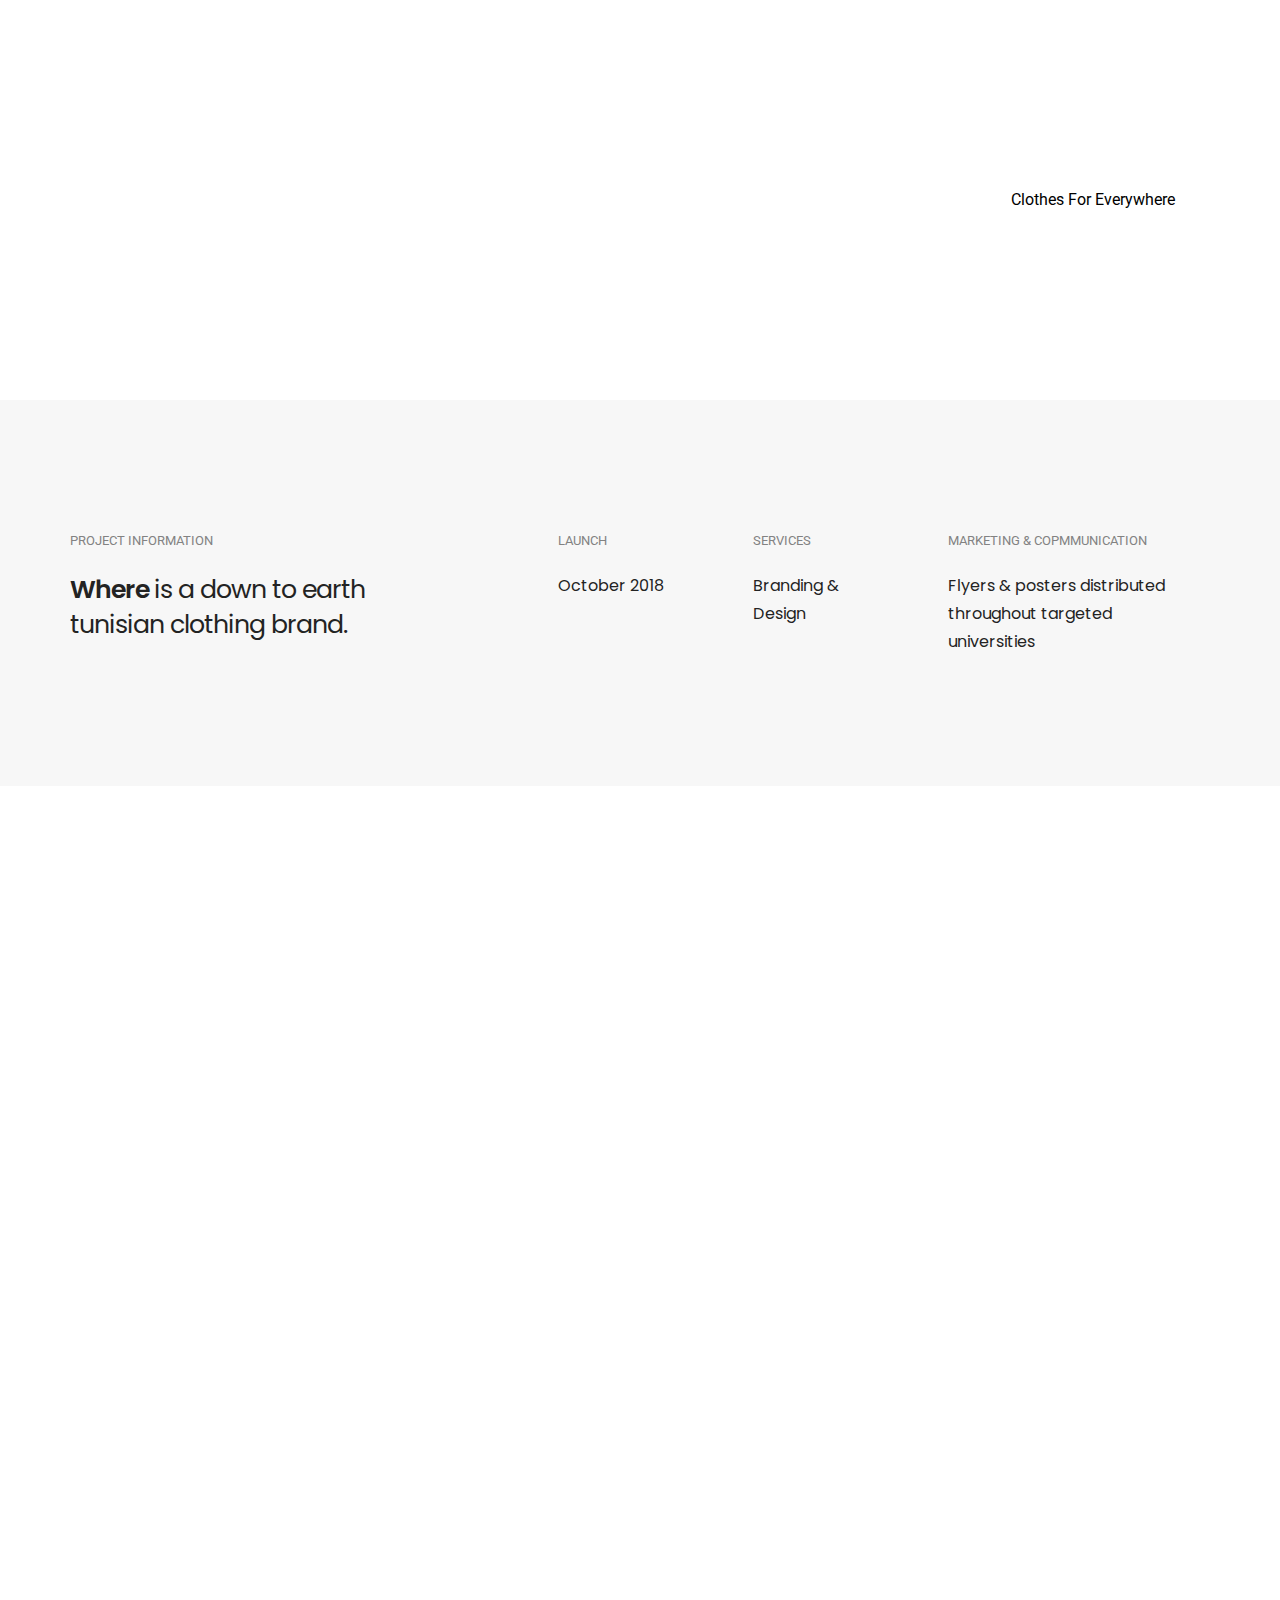
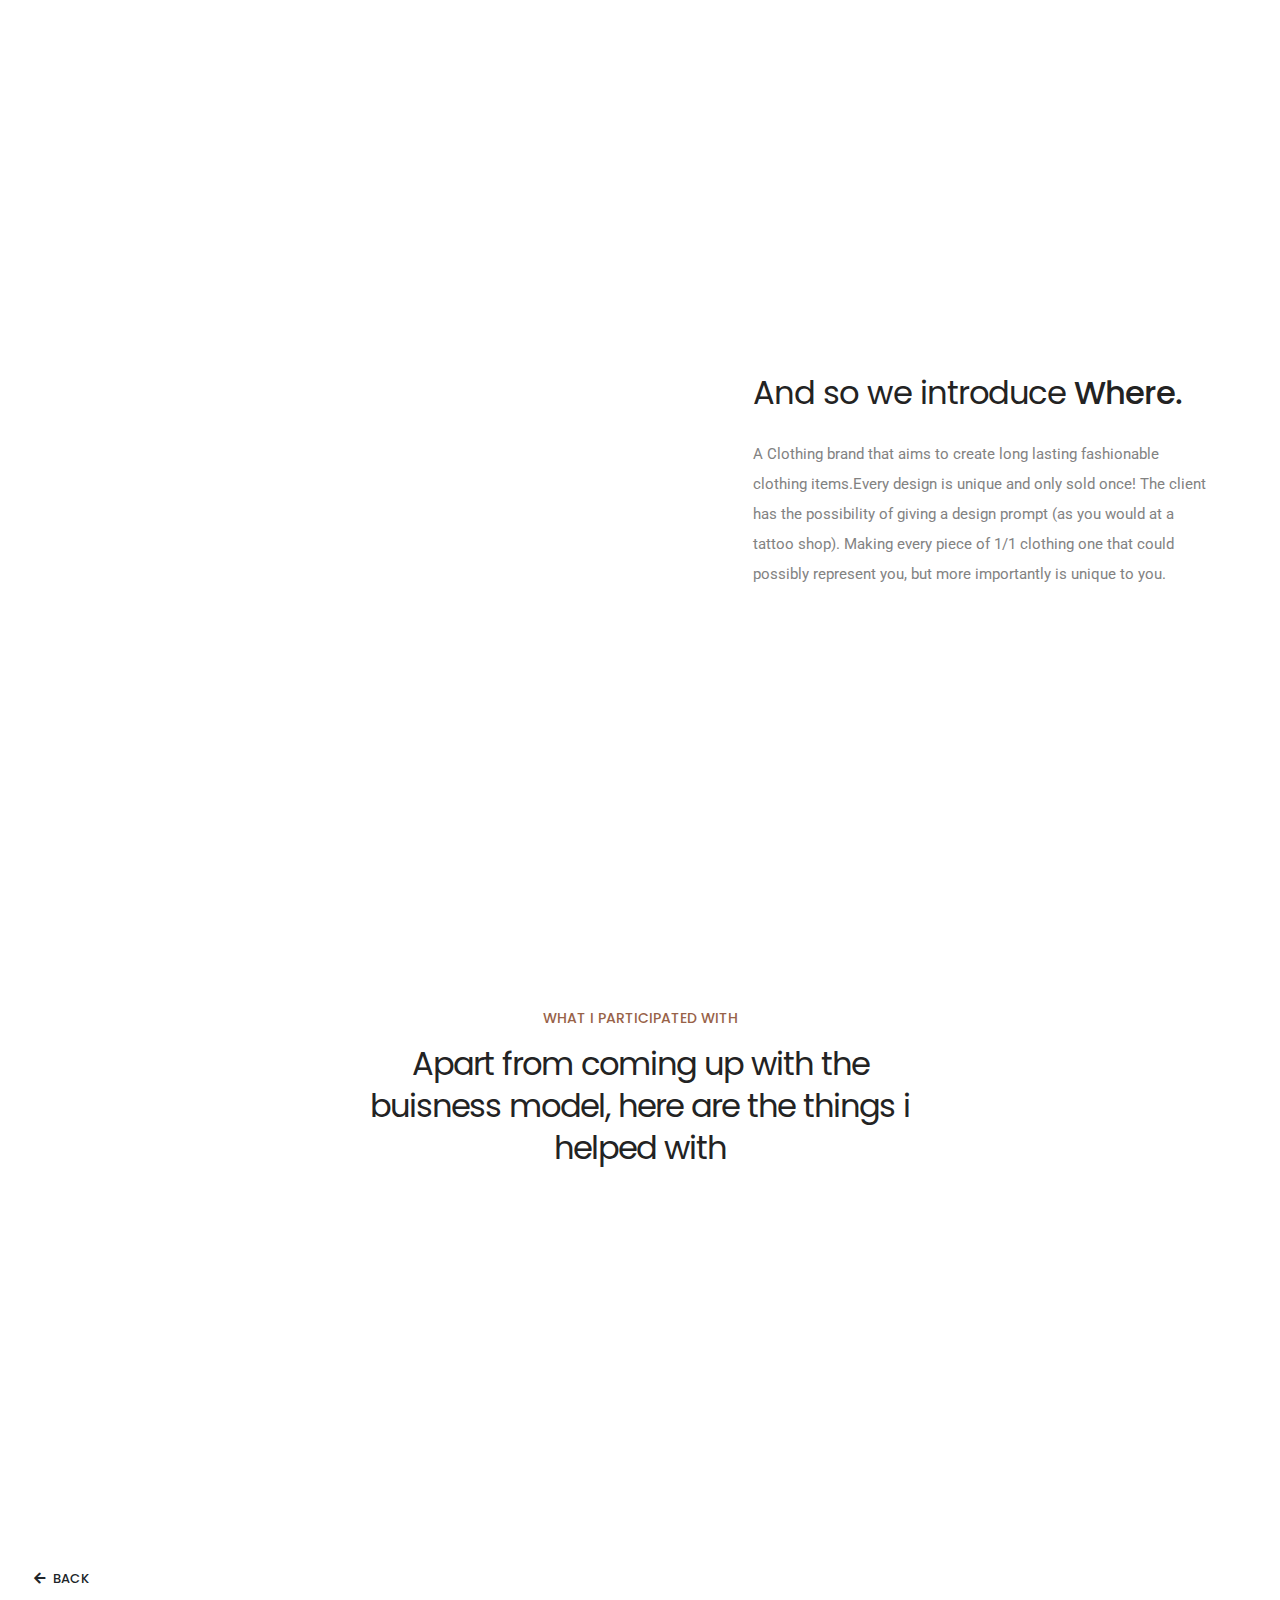
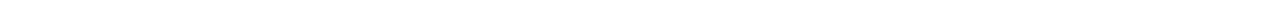
==== Where.html @ 84e29afa "euh hello wissem whats up" ====
<!doctype html>
<html class="no-js" lang="en">
    <head>
        <title>Where - Clothing brand</title>
        <meta charset="utf-8">
        <meta http-equiv="X-UA-Compatible" content="IE=edge" />
        <meta name="author" content="wissem">
        <meta name="viewport" content="width=device-width,initial-scale=1.0,maximum-scale=1" />
        <meta name="description" content="Where is a down to earth tunisian clothing brand.">
        <!-- favicon icon -->
        <link rel="shortcut icon" href="images/favicon.png">
        <link rel="apple-touch-icon" href="images/apple-touch-icon-57x57.png">
        <link rel="apple-touch-icon" sizes="72x72" href="images/apple-touch-icon-72x72.png">
        <link rel="apple-touch-icon" sizes="114x114" href="images/apple-touch-icon-114x114.png">
        <!-- style sheets and font icons  -->
        <link rel="stylesheet" type="text/css" href="css/font-icons.min.css">
        <link rel="stylesheet" type="text/css" href="css/theme-vendors.min.css">
        <link rel="stylesheet" type="text/css" href="css/style.css" />
        <link rel="stylesheet" type="text/css" href="css/responsive.css" />
    </head>
    <body data-mobile-nav-style="classic">
        <!-- start header -->
        <header>
            <!-- start navigation -->
           
            <!-- end navigation -->
        </header>
        <!-- end header -->
        <!-- start banner section -->
        <section class="d-flex flex-column justify-content-center h-400px cover-background lg-h-300px" style="background-image: url('where/black.jpg');">
            <div class="container">
                <div class="row align-items-center justify-content-center">
                    <div class="col-9 col-lg-4 col-sm-5 text-center xs-margin-30px-bottom">
                        <img src="where/logo.jpg" alt=""/>
                    </div>
                    <div class="col-10 col-lg-8 col-sm-7">
                        <div class="position-relative text-center text-sm-right">
                            <div class="w-90 h-1px bg-white position-absolute top-30px right-0px d-none z-index-0 d-sm-block sm-w-100 sm-top-25px"></div>
                            <a  class="bg-white text-black text-black-hover text-extra-medium line-height-20px z-index-9 position-relative d-inline-block padding-20px-tb padding-35px-lr sm-padding-15px-tb sm-padding-25px-lr">Clothes For Everywhere</a>
                        </div>
                    </div>
                </div>
            </div>
        </section>
        <!-- end banner section -->
        <!-- start section -->
        <section class="bg-light-gray overlap-height wow animate__fadeIn">
            <div class="container">
                <div class="row overlap-gap-section">
                    <div class="col-12 col-xl-4 col-lg-5 pr-xl-0 md-margin-30px-bottom">
                        <span class="d-block text-small text-uppercase margin-20px-bottom md-margin-10px-bottom">Project information</span>
                        <h6 class="alt-font text-extra-dark-gray letter-spacing-minus-1px mb-0 w-80 xs-w-100"><b>Where </b> is a down to earth tunisian clothing brand.</h6>
                    </div>
                    <div class="col-12 col-lg-2 offset-xl-1 col-md-4 sm-margin-20px-bottom">
                        <span class="d-block text-small text-uppercase margin-20px-bottom md-margin-10px-bottom">Launch</span>
                        <span class="alt-font text-extra-medium line-height-28px text-extra-dark-gray d-block w-85 md-w-75 xs-w-100">October 2018</span>
                    </div>
                    <div class="col-12 col-lg-2 col-md-4 sm-margin-20px-bottom">
                        <span class="d-block text-small text-uppercase margin-20px-bottom md-margin-10px-bottom">Services</span>
                        <span class="alt-font text-extra-medium line-height-28px text-extra-dark-gray d-block w-85 md-w-60 xs-w-100">Branding & Design  </span>
                    </div>
                    <div class="col-12 col-lg-3 col-md-4">
                        <span class="d-block text-small text-uppercase margin-20px-bottom md-margin-10px-bottom">Marketing & copmmunication</span>
                        <span class="alt-font text-extra-medium line-height-28px text-extra-dark-gray d-block w-85 xs-w-100">Flyers & posters distributed throughout targeted universities</span>
                    </div>
                </div>
            </div>
        </section>
        <!-- end section -->
        <!-- start section -->
        <section class="overflow-visible position-relative padding-eight-lr xl-padding-five-lr lg-padding-three-lr xs-padding-15px-lr">
            <div class="container-fluid">
                <div class="row">
                    <div class="col-12 fix-background overlap-section text-center one-fourth-screen xs-h-300px" style="background-image: url('where/mockup.png');"></div>
                </div>
            </div>
        </section>
        <!-- end section -->
        <!-- start section -->
        <section class="pt-0">
            <div class="container">
                <div class="row">
                    <div class="col-12 col-lg-6 md-margin-30px-bottom xs-margin-20px-bottom wow animate__fadeIn" data-wow-delay="0.2s">
                        <h5 class="alt-font text-extra-dark-gray mb-0">Fashion is a form of <span class="font-weight-600">ugliness so intolerable</span> that we have to alter it every six months.</h5>
                    </div>
                    <div class="col-12 col-lg-5 offset-lg-1 last-paragraph-no-margin wow animate__fadeIn" data-wow-delay="0.4s">
                        <p>The appeal of clothing and apparel originally came from the provenance of said items. By highly industrializing the making & design process of clothes we have lost this appeal.</p>
                    </div>
                </div>
            </div>
        
        <!-- end section -->
        <!-- start section -->
       
        <!-- end section -->
        <!-- start section -->
        
            <div class="container">
                <div class="row align-items-center">
                    <div class="col-12 col-xl-6 col-md-5 sm-margin-30px-bottom wow animate__fadeInLeft"><img src="where/tleft.png" alt=""/></div>
                    <div class="col-12 col-xl-5 col-lg-6 offset-lg-1 col-md-7">
                        <h5 class="alt-font text-extra-dark-gray">And so we introduce  <span class="font-weight-500">Where.</span></h5>
                        <p class="margin-4-half-rem-bottom">A Clothing brand that aims to create long lasting fashionable clothing items.Every design is unique and only sold once! The client has the possibility of giving a design prompt (as you would at a tattoo shop). Making every piece of 1/1 clothing one that could possibly represent you, but more importantly is unique to you.</p>
                        <div class="row">
                            <div class="col-12 col-sm text-center xs-margin-30px-bottom wow animate__fadeIn">
                                <i class="line-icon-Blouse icon-medium text-brown margin-20px-bottom sm-no-margin"></i>
                                <span class="alt-font font-weight-500 text-small line-height-18px text-uppercase d-block">Smooth cotton</span>
                            </div>
                            <div class="col-12 col-sm offset-lg-1 text-center xs-margin-30px-bottom wow animate__fadeIn" data-wow-delay="0.2s">
                                <i class="line-icon-Leafs icon-medium text-brown margin-20px-bottom sm-no-margin"></i>
                                <span class="alt-font font-weight-500 text-small line-height-18px text-uppercase d-block">Natural fabric</span>
                            </div>
                            <div class="col-12 col-sm offset-lg-1 text-center xs-margin-30px-bottom wow animate__fadeIn" data-wow-delay="0.4s">
                                <i class="line-icon-Polo-Shirt icon-medium text-brown margin-20px-bottom sm-no-margin"></i>
                                <span class="alt-font font-weight-500 text-small line-height-18px text-uppercase d-block">HQ &#160  print</span>
                            </div>
                            <div class="col-12 col-sm offset-lg-1 text-center wow animate__fadeIn" data-wow-delay="0.6s">
                                <i class="line-icon-Box-Open icon-medium text-brown margin-20px-bottom sm-no-margin"></i>
                                <span class="alt-font font-weight-500 text-small line-height-18px text-uppercase d-block">At your door</span>
                            </div>
                        </div>
                    </div>
                </div>
            </div>
        </section>
        <!-- end section -->
        
        <!-- end section -->
        <!-- start section -->
        <section class="pb-0">
            <div class="container">
                <div class="row justify-content-center ">
                    <div class="col-12 col-xl-6 col-lg-7 col-sm-8 text-center margin-7-rem-bottom md-margin-5-rem-bottom">
                        <span class="text-medium alt-font text-uppercase text-brown font-weight-500 d-block margin-15px-bottom">What i participated with</span>
                        <h5 class="alt-font text-extra-dark-gray letter-spacing-minus-1px mb-0">Apart from coming up with the buisness model, here are the things i helped with</h5>
                    </div>
                </div>
                <div class="row row-cols-1 row-cols-lg-3 row-cols-sm-2 justify-content-center">
                    <!-- start services item -->
                    <div class="col md-margin-30px-bottom xs-margin-15px-bottom wow animate__fadeInLeft" data-wow-delay="0.4s">
                        <div class="bg-light-gray last-paragraph-no-margin">
                            <img src="where/bag.png" alt="" />
                            <div class="text-center position-relative padding-3-half-rem-all md-padding-2-half-rem-all">
                                <span class="alt-font text-extra-dark-gray font-weight-500 margin-10px-bottom d-block">Branding and communication</span>
                                <p>I handeled the branding and the overall marketing</p>
                            </div>
                        </div>
                    </div>
                    <!-- end services item -->
                    <!-- start services item -->
                    <div class="col md-margin-30px-bottom xs-margin-15px-bottom wow animate__fadeInLeft" data-wow-delay="0.2s">
                        <div class="bg-light-gray last-paragraph-no-margin">
                            <img src="where/card.png" alt="" />
                            <div class="text-center position-relative padding-3-half-rem-all md-padding-2-half-rem-all">
                                <span class="alt-font text-extra-dark-gray font-weight-500 margin-10px-bottom d-block">The hiring and planning</span>
                                <p>As multiple designers were needed to handle demand</p>
                            </div>
                        </div>
                    </div>
                    <!-- end services item -->
                    <!-- start services item -->
                    <div class="col wow animate__fadeInLeft">
                        <div class="bg-light-gray last-paragraph-no-margin">
                            <img src="where/t2.png" alt="" />
                            <div class="text-center position-relative padding-3-half-rem-all md-padding-2-half-rem-all">
                                <span class="alt-font text-extra-dark-gray font-weight-500 margin-10px-bottom d-block">T-shirt designs</span>
                                <p>Whether on demand or not i handle a big part of the t-shirt designs</p>
                            </div>
                        </div>
                    </div>
                    <!-- end services item -->
                </div>
            </div>
            <br><br>
            <a href="javascript:history.back()" class="btn btn-large btn-fast-black d-table d-lg-inline-block lg-margin-15px-bottom md-margin-auto-lr"><i class="fa fa-arrow-left left-icon"></i>Back</a>
        </section>
        <!-- end section -->
       
        <!-- start scroll to top -->
        <a class="scroll-top-arrow" href="javascript:void(0);"><i class="feather icon-feather-arrow-up"></i></a>
        <!-- end scroll to top -->
        <!-- javascript -->
        <script type="text/javascript" src="js/jquery.min.js"></script>
        <script type="text/javascript" src="js/theme-vendors.min.js"></script>
        <script type="text/javascript" src="js/main.js"></script>
    </body>
</html>
---- css/font-icons.min.css ----
/*
Font awesome
Version: 5.15.1
Plugin URI: https://fontawesome.com
License: License - https://fontawesome.com/license/free (Icons: CC BY 4.0, Fonts: SIL OFL 1.1, Code: MIT License)
*/
.fa,.fab,.fad,.fal,.far,.fas{-moz-osx-font-smoothing:grayscale;-webkit-font-smoothing:antialiased;display:inline-block;font-style:normal;font-variant:normal;text-rendering:auto;line-height:1}.fa-lg{font-size:1.33333em;line-height:.75em;vertical-align:-.0667em}.fa-xs{font-size:.75em}.fa-sm{font-size:.875em}.fa-1x{font-size:1em}.fa-2x{font-size:2em}.fa-3x{font-size:3em}.fa-4x{font-size:4em}.fa-5x{font-size:5em}.fa-6x{font-size:6em}.fa-7x{font-size:7em}.fa-8x{font-size:8em}.fa-9x{font-size:9em}.fa-10x{font-size:10em}.fa-fw{text-align:center;width:1.25em}.fa-ul{list-style-type:none;margin-left:2.5em;padding-left:0}.fa-ul>li{position:relative}.fa-li{left:-2em;position:absolute;text-align:center;width:2em;line-height:inherit}.fa-border{border:.08em solid #eee;border-radius:.1em;padding:.2em .25em .15em}.fa-pull-left{float:left}.fa-pull-right{float:right}.fa.fa-pull-left,.fab.fa-pull-left,.fal.fa-pull-left,.far.fa-pull-left,.fas.fa-pull-left{margin-right:.3em}.fa.fa-pull-right,.fab.fa-pull-right,.fal.fa-pull-right,.far.fa-pull-right,.fas.fa-pull-right{margin-left:.3em}.fa-spin{-webkit-animation:fa-spin 2s linear infinite;animation:fa-spin 2s linear infinite}.fa-pulse{-webkit-animation:fa-spin 1s steps(8) infinite;animation:fa-spin 1s steps(8) infinite}@-webkit-keyframes fa-spin{0%{-webkit-transform:rotate(0deg);transform:rotate(0deg)}to{-webkit-transform:rotate(1turn);transform:rotate(1turn)}}@keyframes fa-spin{0%{-webkit-transform:rotate(0deg);transform:rotate(0deg)}to{-webkit-transform:rotate(1turn);transform:rotate(1turn)}}.fa-rotate-90{-ms-filter:"progid:DXImageTransform.Microsoft.BasicImage(rotation=1)";-webkit-transform:rotate(90deg);transform:rotate(90deg)}.fa-rotate-180{-ms-filter:"progid:DXImageTransform.Microsoft.BasicImage(rotation=2)";-webkit-transform:rotate(180deg);transform:rotate(180deg)}.fa-rotate-270{-ms-filter:"progid:DXImageTransform.Microsoft.BasicImage(rotation=3)";-webkit-transform:rotate(270deg);transform:rotate(270deg)}.fa-flip-horizontal{-ms-filter:"progid:DXImageTransform.Microsoft.BasicImage(rotation=0, mirror=1)";-webkit-transform:scaleX(-1);transform:scaleX(-1)}.fa-flip-vertical{-webkit-transform:scaleY(-1);transform:scaleY(-1)}.fa-flip-both,.fa-flip-horizontal.fa-flip-vertical,.fa-flip-vertical{-ms-filter:"progid:DXImageTransform.Microsoft.BasicImage(rotation=2, mirror=1)"}.fa-flip-both,.fa-flip-horizontal.fa-flip-vertical{-webkit-transform:scale(-1);transform:scale(-1)}:root .fa-flip-both,:root .fa-flip-horizontal,:root .fa-flip-vertical,:root .fa-rotate-90,:root .fa-rotate-180,:root .fa-rotate-270{-webkit-filter:none;filter:none}.fa-stack{display:inline-block;height:2em;line-height:2em;position:relative;vertical-align:middle;width:2.5em}.fa-stack-1x,.fa-stack-2x{left:0;position:absolute;text-align:center;width:100%}.fa-stack-1x{line-height:inherit}.fa-stack-2x{font-size:2em}.fa-inverse{color:#fff}.fa-500px:before{content:"\f26e"}.fa-accessible-icon:before{content:"\f368"}.fa-accusoft:before{content:"\f369"}.fa-acquisitions-incorporated:before{content:"\f6af"}.fa-ad:before{content:"\f641"}.fa-address-book:before{content:"\f2b9"}.fa-address-card:before{content:"\f2bb"}.fa-adjust:before{content:"\f042"}.fa-adn:before{content:"\f170"}.fa-adversal:before{content:"\f36a"}.fa-affiliatetheme:before{content:"\f36b"}.fa-air-freshener:before{content:"\f5d0"}.fa-airbnb:before{content:"\f834"}.fa-algolia:before{content:"\f36c"}.fa-align-center:before{content:"\f037"}.fa-align-justify:before{content:"\f039"}.fa-align-left:before{content:"\f036"}.fa-align-right:before{content:"\f038"}.fa-alipay:before{content:"\f642"}.fa-allergies:before{content:"\f461"}.fa-amazon:before{content:"\f270"}.fa-amazon-pay:before{content:"\f42c"}.fa-ambulance:before{content:"\f0f9"}.fa-american-sign-language-interpreting:before{content:"\f2a3"}.fa-amilia:before{content:"\f36d"}.fa-anchor:before{content:"\f13d"}.fa-android:before{content:"\f17b"}.fa-angellist:before{content:"\f209"}.fa-angle-double-down:before{content:"\f103"}.fa-angle-double-left:before{content:"\f100"}.fa-angle-double-right:before{content:"\f101"}.fa-angle-double-up:before{content:"\f102"}.fa-angle-down:before{content:"\f107"}.fa-angle-left:before{content:"\f104"}.fa-angle-right:before{content:"\f105"}.fa-angle-up:before{content:"\f106"}.fa-angry:before{content:"\f556"}.fa-angrycreative:before{content:"\f36e"}.fa-angular:before{content:"\f420"}.fa-ankh:before{content:"\f644"}.fa-app-store:before{content:"\f36f"}.fa-app-store-ios:before{content:"\f370"}.fa-apper:before{content:"\f371"}.fa-apple:before{content:"\f179"}.fa-apple-alt:before{content:"\f5d1"}.fa-apple-pay:before{content:"\f415"}.fa-archive:before{content:"\f187"}.fa-archway:before{content:"\f557"}.fa-arrow-alt-circle-down:before{content:"\f358"}.fa-arrow-alt-circle-left:before{content:"\f359"}.fa-arrow-alt-circle-right:before{content:"\f35a"}.fa-arrow-alt-circle-up:before{content:"\f35b"}.fa-arrow-circle-down:before{content:"\f0ab"}.fa-arrow-circle-left:before{content:"\f0a8"}.fa-arrow-circle-right:before{content:"\f0a9"}.fa-arrow-circle-up:before{content:"\f0aa"}.fa-arrow-down:before{content:"\f063"}.fa-arrow-left:before{content:"\f060"}.fa-arrow-right:before{content:"\f061"}.fa-arrow-up:before{content:"\f062"}.fa-arrows-alt:before{content:"\f0b2"}.fa-arrows-alt-h:before{content:"\f337"}.fa-arrows-alt-v:before{content:"\f338"}.fa-artstation:before{content:"\f77a"}.fa-assistive-listening-systems:before{content:"\f2a2"}.fa-asterisk:before{content:"\f069"}.fa-asymmetrik:before{content:"\f372"}.fa-at:before{content:"\f1fa"}.fa-atlas:before{content:"\f558"}.fa-atlassian:before{content:"\f77b"}.fa-atom:before{content:"\f5d2"}.fa-audible:before{content:"\f373"}.fa-audio-description:before{content:"\f29e"}.fa-autoprefixer:before{content:"\f41c"}.fa-avianex:before{content:"\f374"}.fa-aviato:before{content:"\f421"}.fa-award:before{content:"\f559"}.fa-aws:before{content:"\f375"}.fa-baby:before{content:"\f77c"}.fa-baby-carriage:before{content:"\f77d"}.fa-backspace:before{content:"\f55a"}.fa-backward:before{content:"\f04a"}.fa-bacon:before{content:"\f7e5"}.fa-bacteria:before{content:"\e059"}.fa-bacterium:before{content:"\e05a"}.fa-bahai:before{content:"\f666"}.fa-balance-scale:before{content:"\f24e"}.fa-balance-scale-left:before{content:"\f515"}.fa-balance-scale-right:before{content:"\f516"}.fa-ban:before{content:"\f05e"}.fa-band-aid:before{content:"\f462"}.fa-bandcamp:before{content:"\f2d5"}.fa-barcode:before{content:"\f02a"}.fa-bars:before{content:"\f0c9"}.fa-baseball-ball:before{content:"\f433"}.fa-basketball-ball:before{content:"\f434"}.fa-bath:before{content:"\f2cd"}.fa-battery-empty:before{content:"\f244"}.fa-battery-full:before{content:"\f240"}.fa-battery-half:before{content:"\f242"}.fa-battery-quarter:before{content:"\f243"}.fa-battery-three-quarters:before{content:"\f241"}.fa-battle-net:before{content:"\f835"}.fa-bed:before{content:"\f236"}.fa-beer:before{content:"\f0fc"}.fa-behance:before{content:"\f1b4"}.fa-behance-square:before{content:"\f1b5"}.fa-bell:before{content:"\f0f3"}.fa-bell-slash:before{content:"\f1f6"}.fa-bezier-curve:before{content:"\f55b"}.fa-bible:before{content:"\f647"}.fa-bicycle:before{content:"\f206"}.fa-biking:before{content:"\f84a"}.fa-bimobject:before{content:"\f378"}.fa-binoculars:before{content:"\f1e5"}.fa-biohazard:before{content:"\f780"}.fa-birthday-cake:before{content:"\f1fd"}.fa-bitbucket:before{content:"\f171"}.fa-bitcoin:before{content:"\f379"}.fa-bity:before{content:"\f37a"}.fa-black-tie:before{content:"\f27e"}.fa-blackberry:before{content:"\f37b"}.fa-blender:before{content:"\f517"}.fa-blender-phone:before{content:"\f6b6"}.fa-blind:before{content:"\f29d"}.fa-blog:before{content:"\f781"}.fa-blogger:before{content:"\f37c"}.fa-blogger-b:before{content:"\f37d"}.fa-bluetooth:before{content:"\f293"}.fa-bluetooth-b:before{content:"\f294"}.fa-bold:before{content:"\f032"}.fa-bolt:before{content:"\f0e7"}.fa-bomb:before{content:"\f1e2"}.fa-bone:before{content:"\f5d7"}.fa-bong:before{content:"\f55c"}.fa-book:before{content:"\f02d"}.fa-book-dead:before{content:"\f6b7"}.fa-book-medical:before{content:"\f7e6"}.fa-book-open:before{content:"\f518"}.fa-book-reader:before{content:"\f5da"}.fa-bookmark:before{content:"\f02e"}.fa-bootstrap:before{content:"\f836"}.fa-border-all:before{content:"\f84c"}.fa-border-none:before{content:"\f850"}.fa-border-style:before{content:"\f853"}.fa-bowling-ball:before{content:"\f436"}.fa-box:before{content:"\f466"}.fa-box-open:before{content:"\f49e"}.fa-box-tissue:before{content:"\e05b"}.fa-boxes:before{content:"\f468"}.fa-braille:before{content:"\f2a1"}.fa-brain:before{content:"\f5dc"}.fa-bread-slice:before{content:"\f7ec"}.fa-briefcase:before{content:"\f0b1"}.fa-briefcase-medical:before{content:"\f469"}.fa-broadcast-tower:before{content:"\f519"}.fa-broom:before{content:"\f51a"}.fa-brush:before{content:"\f55d"}.fa-btc:before{content:"\f15a"}.fa-buffer:before{content:"\f837"}.fa-bug:before{content:"\f188"}.fa-building:before{content:"\f1ad"}.fa-bullhorn:before{content:"\f0a1"}.fa-bullseye:before{content:"\f140"}.fa-burn:before{content:"\f46a"}.fa-buromobelexperte:before{content:"\f37f"}.fa-bus:before{content:"\f207"}.fa-bus-alt:before{content:"\f55e"}.fa-business-time:before{content:"\f64a"}.fa-buy-n-large:before{content:"\f8a6"}.fa-buysellads:before{content:"\f20d"}.fa-calculator:before{content:"\f1ec"}.fa-calendar:before{content:"\f133"}.fa-calendar-alt:before{content:"\f073"}.fa-calendar-check:before{content:"\f274"}.fa-calendar-day:before{content:"\f783"}.fa-calendar-minus:before{content:"\f272"}.fa-calendar-plus:before{content:"\f271"}.fa-calendar-times:before{content:"\f273"}.fa-calendar-week:before{content:"\f784"}.fa-camera:before{content:"\f030"}.fa-camera-retro:before{content:"\f083"}.fa-campground:before{content:"\f6bb"}.fa-canadian-maple-leaf:before{content:"\f785"}.fa-candy-cane:before{content:"\f786"}.fa-cannabis:before{content:"\f55f"}.fa-capsules:before{content:"\f46b"}.fa-car:before{content:"\f1b9"}.fa-car-alt:before{content:"\f5de"}.fa-car-battery:before{content:"\f5df"}.fa-car-crash:before{content:"\f5e1"}.fa-car-side:before{content:"\f5e4"}.fa-caravan:before{content:"\f8ff"}.fa-caret-down:before{content:"\f0d7"}.fa-caret-left:before{content:"\f0d9"}.fa-caret-right:before{content:"\f0da"}.fa-caret-square-down:before{content:"\f150"}.fa-caret-square-left:before{content:"\f191"}.fa-caret-square-right:before{content:"\f152"}.fa-caret-square-up:before{content:"\f151"}.fa-caret-up:before{content:"\f0d8"}.fa-carrot:before{content:"\f787"}.fa-cart-arrow-down:before{content:"\f218"}.fa-cart-plus:before{content:"\f217"}.fa-cash-register:before{content:"\f788"}.fa-cat:before{content:"\f6be"}.fa-cc-amazon-pay:before{content:"\f42d"}.fa-cc-amex:before{content:"\f1f3"}.fa-cc-apple-pay:before{content:"\f416"}.fa-cc-diners-club:before{content:"\f24c"}.fa-cc-discover:before{content:"\f1f2"}.fa-cc-jcb:before{content:"\f24b"}.fa-cc-mastercard:before{content:"\f1f1"}.fa-cc-paypal:before{content:"\f1f4"}.fa-cc-stripe:before{content:"\f1f5"}.fa-cc-visa:before{content:"\f1f0"}.fa-centercode:before{content:"\f380"}.fa-centos:before{content:"\f789"}.fa-certificate:before{content:"\f0a3"}.fa-chair:before{content:"\f6c0"}.fa-chalkboard:before{content:"\f51b"}.fa-chalkboard-teacher:before{content:"\f51c"}.fa-charging-station:before{content:"\f5e7"}.fa-chart-area:before{content:"\f1fe"}.fa-chart-bar:before{content:"\f080"}.fa-chart-line:before{content:"\f201"}.fa-chart-pie:before{content:"\f200"}.fa-check:before{content:"\f00c"}.fa-check-circle:before{content:"\f058"}.fa-check-double:before{content:"\f560"}.fa-check-square:before{content:"\f14a"}.fa-cheese:before{content:"\f7ef"}.fa-chess:before{content:"\f439"}.fa-chess-bishop:before{content:"\f43a"}.fa-chess-board:before{content:"\f43c"}.fa-chess-king:before{content:"\f43f"}.fa-chess-knight:before{content:"\f441"}.fa-chess-pawn:before{content:"\f443"}.fa-chess-queen:before{content:"\f445"}.fa-chess-rook:before{content:"\f447"}.fa-chevron-circle-down:before{content:"\f13a"}.fa-chevron-circle-left:before{content:"\f137"}.fa-chevron-circle-right:before{content:"\f138"}.fa-chevron-circle-up:before{content:"\f139"}.fa-chevron-down:before{content:"\f078"}.fa-chevron-left:before{content:"\f053"}.fa-chevron-right:before{content:"\f054"}.fa-chevron-up:before{content:"\f077"}.fa-child:before{content:"\f1ae"}.fa-chrome:before{content:"\f268"}.fa-chromecast:before{content:"\f838"}.fa-church:before{content:"\f51d"}.fa-circle:before{content:"\f111"}.fa-circle-notch:before{content:"\f1ce"}.fa-city:before{content:"\f64f"}.fa-clinic-medical:before{content:"\f7f2"}.fa-clipboard:before{content:"\f328"}.fa-clipboard-check:before{content:"\f46c"}.fa-clipboard-list:before{content:"\f46d"}.fa-clock:before{content:"\f017"}.fa-clone:before{content:"\f24d"}.fa-closed-captioning:before{content:"\f20a"}.fa-cloud:before{content:"\f0c2"}.fa-cloud-download-alt:before{content:"\f381"}.fa-cloud-meatball:before{content:"\f73b"}.fa-cloud-moon:before{content:"\f6c3"}.fa-cloud-moon-rain:before{content:"\f73c"}.fa-cloud-rain:before{content:"\f73d"}.fa-cloud-showers-heavy:before{content:"\f740"}.fa-cloud-sun:before{content:"\f6c4"}.fa-cloud-sun-rain:before{content:"\f743"}.fa-cloud-upload-alt:before{content:"\f382"}.fa-cloudflare:before{content:"\e07d"}.fa-cloudscale:before{content:"\f383"}.fa-cloudsmith:before{content:"\f384"}.fa-cloudversify:before{content:"\f385"}.fa-cocktail:before{content:"\f561"}.fa-code:before{content:"\f121"}.fa-code-branch:before{content:"\f126"}.fa-codepen:before{content:"\f1cb"}.fa-codiepie:before{content:"\f284"}.fa-coffee:before{content:"\f0f4"}.fa-cog:before{content:"\f013"}.fa-cogs:before{content:"\f085"}.fa-coins:before{content:"\f51e"}.fa-columns:before{content:"\f0db"}.fa-comment:before{content:"\f075"}.fa-comment-alt:before{content:"\f27a"}.fa-comment-dollar:before{content:"\f651"}.fa-comment-dots:before{content:"\f4ad"}.fa-comment-medical:before{content:"\f7f5"}.fa-comment-slash:before{content:"\f4b3"}.fa-comments:before{content:"\f086"}.fa-comments-dollar:before{content:"\f653"}.fa-compact-disc:before{content:"\f51f"}.fa-compass:before{content:"\f14e"}.fa-compress:before{content:"\f066"}.fa-compress-alt:before{content:"\f422"}.fa-compress-arrows-alt:before{content:"\f78c"}.fa-concierge-bell:before{content:"\f562"}.fa-confluence:before{content:"\f78d"}.fa-connectdevelop:before{content:"\f20e"}.fa-contao:before{content:"\f26d"}.fa-cookie:before{content:"\f563"}.fa-cookie-bite:before{content:"\f564"}.fa-copy:before{content:"\f0c5"}.fa-copyright:before{content:"\f1f9"}.fa-cotton-bureau:before{content:"\f89e"}.fa-couch:before{content:"\f4b8"}.fa-cpanel:before{content:"\f388"}.fa-creative-commons:before{content:"\f25e"}.fa-creative-commons-by:before{content:"\f4e7"}.fa-creative-commons-nc:before{content:"\f4e8"}.fa-creative-commons-nc-eu:before{content:"\f4e9"}.fa-creative-commons-nc-jp:before{content:"\f4ea"}.fa-creative-commons-nd:before{content:"\f4eb"}.fa-creative-commons-pd:before{content:"\f4ec"}.fa-creative-commons-pd-alt:before{content:"\f4ed"}.fa-creative-commons-remix:before{content:"\f4ee"}.fa-creative-commons-sa:before{content:"\f4ef"}.fa-creative-commons-sampling:before{content:"\f4f0"}.fa-creative-commons-sampling-plus:before{content:"\f4f1"}.fa-creative-commons-share:before{content:"\f4f2"}.fa-creative-commons-zero:before{content:"\f4f3"}.fa-credit-card:before{content:"\f09d"}.fa-critical-role:before{content:"\f6c9"}.fa-crop:before{content:"\f125"}.fa-crop-alt:before{content:"\f565"}.fa-cross:before{content:"\f654"}.fa-crosshairs:before{content:"\f05b"}.fa-crow:before{content:"\f520"}.fa-crown:before{content:"\f521"}.fa-crutch:before{content:"\f7f7"}.fa-css3:before{content:"\f13c"}.fa-css3-alt:before{content:"\f38b"}.fa-cube:before{content:"\f1b2"}.fa-cubes:before{content:"\f1b3"}.fa-cut:before{content:"\f0c4"}.fa-cuttlefish:before{content:"\f38c"}.fa-d-and-d:before{content:"\f38d"}.fa-d-and-d-beyond:before{content:"\f6ca"}.fa-dailymotion:before{content:"\e052"}.fa-dashcube:before{content:"\f210"}.fa-database:before{content:"\f1c0"}.fa-deaf:before{content:"\f2a4"}.fa-deezer:before{content:"\e077"}.fa-delicious:before{content:"\f1a5"}.fa-democrat:before{content:"\f747"}.fa-deploydog:before{content:"\f38e"}.fa-deskpro:before{content:"\f38f"}.fa-desktop:before{content:"\f108"}.fa-dev:before{content:"\f6cc"}.fa-deviantart:before{content:"\f1bd"}.fa-dharmachakra:before{content:"\f655"}.fa-dhl:before{content:"\f790"}.fa-diagnoses:before{content:"\f470"}.fa-diaspora:before{content:"\f791"}.fa-dice:before{content:"\f522"}.fa-dice-d20:before{content:"\f6cf"}.fa-dice-d6:before{content:"\f6d1"}.fa-dice-five:before{content:"\f523"}.fa-dice-four:before{content:"\f524"}.fa-dice-one:before{content:"\f525"}.fa-dice-six:before{content:"\f526"}.fa-dice-three:before{content:"\f527"}.fa-dice-two:before{content:"\f528"}.fa-digg:before{content:"\f1a6"}.fa-digital-ocean:before{content:"\f391"}.fa-digital-tachograph:before{content:"\f566"}.fa-directions:before{content:"\f5eb"}.fa-discord:before{content:"\f392"}.fa-discourse:before{content:"\f393"}.fa-disease:before{content:"\f7fa"}.fa-divide:before{content:"\f529"}.fa-dizzy:before{content:"\f567"}.fa-dna:before{content:"\f471"}.fa-dochub:before{content:"\f394"}.fa-docker:before{content:"\f395"}.fa-dog:before{content:"\f6d3"}.fa-dollar-sign:before{content:"\f155"}.fa-dolly:before{content:"\f472"}.fa-dolly-flatbed:before{content:"\f474"}.fa-donate:before{content:"\f4b9"}.fa-door-closed:before{content:"\f52a"}.fa-door-open:before{content:"\f52b"}.fa-dot-circle:before{content:"\f192"}.fa-dove:before{content:"\f4ba"}.fa-download:before{content:"\f019"}.fa-draft2digital:before{content:"\f396"}.fa-drafting-compass:before{content:"\f568"}.fa-dragon:before{content:"\f6d5"}.fa-draw-polygon:before{content:"\f5ee"}.fa-dribbble:before{content:"\f17d"}.fa-dribbble-square:before{content:"\f397"}.fa-dropbox:before{content:"\f16b"}.fa-drum:before{content:"\f569"}.fa-drum-steelpan:before{content:"\f56a"}.fa-drumstick-bite:before{content:"\f6d7"}.fa-drupal:before{content:"\f1a9"}.fa-dumbbell:before{content:"\f44b"}.fa-dumpster:before{content:"\f793"}.fa-dumpster-fire:before{content:"\f794"}.fa-dungeon:before{content:"\f6d9"}.fa-dyalog:before{content:"\f399"}.fa-earlybirds:before{content:"\f39a"}.fa-ebay:before{content:"\f4f4"}.fa-edge:before{content:"\f282"}.fa-edge-legacy:before{content:"\e078"}.fa-edit:before{content:"\f044"}.fa-egg:before{content:"\f7fb"}.fa-eject:before{content:"\f052"}.fa-elementor:before{content:"\f430"}.fa-ellipsis-h:before{content:"\f141"}.fa-ellipsis-v:before{content:"\f142"}.fa-ello:before{content:"\f5f1"}.fa-ember:before{content:"\f423"}.fa-empire:before{content:"\f1d1"}.fa-envelope:before{content:"\f0e0"}.fa-envelope-open:before{content:"\f2b6"}.fa-envelope-open-text:before{content:"\f658"}.fa-envelope-square:before{content:"\f199"}.fa-envira:before{content:"\f299"}.fa-equals:before{content:"\f52c"}.fa-eraser:before{content:"\f12d"}.fa-erlang:before{content:"\f39d"}.fa-ethereum:before{content:"\f42e"}.fa-ethernet:before{content:"\f796"}.fa-etsy:before{content:"\f2d7"}.fa-euro-sign:before{content:"\f153"}.fa-evernote:before{content:"\f839"}.fa-exchange-alt:before{content:"\f362"}.fa-exclamation:before{content:"\f12a"}.fa-exclamation-circle:before{content:"\f06a"}.fa-exclamation-triangle:before{content:"\f071"}.fa-expand:before{content:"\f065"}.fa-expand-alt:before{content:"\f424"}.fa-expand-arrows-alt:before{content:"\f31e"}.fa-expeditedssl:before{content:"\f23e"}.fa-external-link-alt:before{content:"\f35d"}.fa-external-link-square-alt:before{content:"\f360"}.fa-eye:before{content:"\f06e"}.fa-eye-dropper:before{content:"\f1fb"}.fa-eye-slash:before{content:"\f070"}.fa-facebook:before{content:"\f09a"}.fa-facebook-f:before{content:"\f39e"}.fa-facebook-messenger:before{content:"\f39f"}.fa-facebook-square:before{content:"\f082"}.fa-fan:before{content:"\f863"}.fa-fantasy-flight-games:before{content:"\f6dc"}.fa-fast-backward:before{content:"\f049"}.fa-fast-forward:before{content:"\f050"}.fa-faucet:before{content:"\e005"}.fa-fax:before{content:"\f1ac"}.fa-feather:before{content:"\f52d"}.fa-feather-alt:before{content:"\f56b"}.fa-fedex:before{content:"\f797"}.fa-fedora:before{content:"\f798"}.fa-female:before{content:"\f182"}.fa-fighter-jet:before{content:"\f0fb"}.fa-figma:before{content:"\f799"}.fa-file:before{content:"\f15b"}.fa-file-alt:before{content:"\f15c"}.fa-file-archive:before{content:"\f1c6"}.fa-file-audio:before{content:"\f1c7"}.fa-file-code:before{content:"\f1c9"}.fa-file-contract:before{content:"\f56c"}.fa-file-csv:before{content:"\f6dd"}.fa-file-download:before{content:"\f56d"}.fa-file-excel:before{content:"\f1c3"}.fa-file-export:before{content:"\f56e"}.fa-file-image:before{content:"\f1c5"}.fa-file-import:before{content:"\f56f"}.fa-file-invoice:before{content:"\f570"}.fa-file-invoice-dollar:before{content:"\f571"}.fa-file-medical:before{content:"\f477"}.fa-file-medical-alt:before{content:"\f478"}.fa-file-pdf:before{content:"\f1c1"}.fa-file-powerpoint:before{content:"\f1c4"}.fa-file-prescription:before{content:"\f572"}.fa-file-signature:before{content:"\f573"}.fa-file-upload:before{content:"\f574"}.fa-file-video:before{content:"\f1c8"}.fa-file-word:before{content:"\f1c2"}.fa-fill:before{content:"\f575"}.fa-fill-drip:before{content:"\f576"}.fa-film:before{content:"\f008"}.fa-filter:before{content:"\f0b0"}.fa-fingerprint:before{content:"\f577"}.fa-fire:before{content:"\f06d"}.fa-fire-alt:before{content:"\f7e4"}.fa-fire-extinguisher:before{content:"\f134"}.fa-firefox:before{content:"\f269"}.fa-firefox-browser:before{content:"\e007"}.fa-first-aid:before{content:"\f479"}.fa-first-order:before{content:"\f2b0"}.fa-first-order-alt:before{content:"\f50a"}.fa-firstdraft:before{content:"\f3a1"}.fa-fish:before{content:"\f578"}.fa-fist-raised:before{content:"\f6de"}.fa-flag:before{content:"\f024"}.fa-flag-checkered:before{content:"\f11e"}.fa-flag-usa:before{content:"\f74d"}.fa-flask:before{content:"\f0c3"}.fa-flickr:before{content:"\f16e"}.fa-flipboard:before{content:"\f44d"}.fa-flushed:before{content:"\f579"}.fa-fly:before{content:"\f417"}.fa-folder:before{content:"\f07b"}.fa-folder-minus:before{content:"\f65d"}.fa-folder-open:before{content:"\f07c"}.fa-folder-plus:before{content:"\f65e"}.fa-font:before{content:"\f031"}.fa-font-awesome:before{content:"\f2b4"}.fa-font-awesome-alt:before{content:"\f35c"}.fa-font-awesome-flag:before{content:"\f425"}.fa-font-awesome-logo-full:before{content:"\f4e6"}.fa-fonticons:before{content:"\f280"}.fa-fonticons-fi:before{content:"\f3a2"}.fa-football-ball:before{content:"\f44e"}.fa-fort-awesome:before{content:"\f286"}.fa-fort-awesome-alt:before{content:"\f3a3"}.fa-forumbee:before{content:"\f211"}.fa-forward:before{content:"\f04e"}.fa-foursquare:before{content:"\f180"}.fa-free-code-camp:before{content:"\f2c5"}.fa-freebsd:before{content:"\f3a4"}.fa-frog:before{content:"\f52e"}.fa-frown:before{content:"\f119"}.fa-frown-open:before{content:"\f57a"}.fa-fulcrum:before{content:"\f50b"}.fa-funnel-dollar:before{content:"\f662"}.fa-futbol:before{content:"\f1e3"}.fa-galactic-republic:before{content:"\f50c"}.fa-galactic-senate:before{content:"\f50d"}.fa-gamepad:before{content:"\f11b"}.fa-gas-pump:before{content:"\f52f"}.fa-gavel:before{content:"\f0e3"}.fa-gem:before{content:"\f3a5"}.fa-genderless:before{content:"\f22d"}.fa-get-pocket:before{content:"\f265"}.fa-gg:before{content:"\f260"}.fa-gg-circle:before{content:"\f261"}.fa-ghost:before{content:"\f6e2"}.fa-gift:before{content:"\f06b"}.fa-gifts:before{content:"\f79c"}.fa-git:before{content:"\f1d3"}.fa-git-alt:before{content:"\f841"}.fa-git-square:before{content:"\f1d2"}.fa-github:before{content:"\f09b"}.fa-github-alt:before{content:"\f113"}.fa-github-square:before{content:"\f092"}.fa-gitkraken:before{content:"\f3a6"}.fa-gitlab:before{content:"\f296"}.fa-gitter:before{content:"\f426"}.fa-glass-cheers:before{content:"\f79f"}.fa-glass-martini:before{content:"\f000"}.fa-glass-martini-alt:before{content:"\f57b"}.fa-glass-whiskey:before{content:"\f7a0"}.fa-glasses:before{content:"\f530"}.fa-glide:before{content:"\f2a5"}.fa-glide-g:before{content:"\f2a6"}.fa-globe:before{content:"\f0ac"}.fa-globe-africa:before{content:"\f57c"}.fa-globe-americas:before{content:"\f57d"}.fa-globe-asia:before{content:"\f57e"}.fa-globe-europe:before{content:"\f7a2"}.fa-gofore:before{content:"\f3a7"}.fa-golf-ball:before{content:"\f450"}.fa-goodreads:before{content:"\f3a8"}.fa-goodreads-g:before{content:"\f3a9"}.fa-google:before{content:"\f1a0"}.fa-google-drive:before{content:"\f3aa"}.fa-google-pay:before{content:"\e079"}.fa-google-play:before{content:"\f3ab"}.fa-google-plus:before{content:"\f2b3"}.fa-google-plus-g:before{content:"\f0d5"}.fa-google-plus-square:before{content:"\f0d4"}.fa-google-wallet:before{content:"\f1ee"}.fa-gopuram:before{content:"\f664"}.fa-graduation-cap:before{content:"\f19d"}.fa-gratipay:before{content:"\f184"}.fa-grav:before{content:"\f2d6"}.fa-greater-than:before{content:"\f531"}.fa-greater-than-equal:before{content:"\f532"}.fa-grimace:before{content:"\f57f"}.fa-grin:before{content:"\f580"}.fa-grin-alt:before{content:"\f581"}.fa-grin-beam:before{content:"\f582"}.fa-grin-beam-sweat:before{content:"\f583"}.fa-grin-hearts:before{content:"\f584"}.fa-grin-squint:before{content:"\f585"}.fa-grin-squint-tears:before{content:"\f586"}.fa-grin-stars:before{content:"\f587"}.fa-grin-tears:before{content:"\f588"}.fa-grin-tongue:before{content:"\f589"}.fa-grin-tongue-squint:before{content:"\f58a"}.fa-grin-tongue-wink:before{content:"\f58b"}.fa-grin-wink:before{content:"\f58c"}.fa-grip-horizontal:before{content:"\f58d"}.fa-grip-lines:before{content:"\f7a4"}.fa-grip-lines-vertical:before{content:"\f7a5"}.fa-grip-vertical:before{content:"\f58e"}.fa-gripfire:before{content:"\f3ac"}.fa-grunt:before{content:"\f3ad"}.fa-guilded:before{content:"\e07e"}.fa-guitar:before{content:"\f7a6"}.fa-gulp:before{content:"\f3ae"}.fa-h-square:before{content:"\f0fd"}.fa-hacker-news:before{content:"\f1d4"}.fa-hacker-news-square:before{content:"\f3af"}.fa-hackerrank:before{content:"\f5f7"}.fa-hamburger:before{content:"\f805"}.fa-hammer:before{content:"\f6e3"}.fa-hamsa:before{content:"\f665"}.fa-hand-holding:before{content:"\f4bd"}.fa-hand-holding-heart:before{content:"\f4be"}.fa-hand-holding-medical:before{content:"\e05c"}.fa-hand-holding-usd:before{content:"\f4c0"}.fa-hand-holding-water:before{content:"\f4c1"}.fa-hand-lizard:before{content:"\f258"}.fa-hand-middle-finger:before{content:"\f806"}.fa-hand-paper:before{content:"\f256"}.fa-hand-peace:before{content:"\f25b"}.fa-hand-point-down:before{content:"\f0a7"}.fa-hand-point-left:before{content:"\f0a5"}.fa-hand-point-right:before{content:"\f0a4"}.fa-hand-point-up:before{content:"\f0a6"}.fa-hand-pointer:before{content:"\f25a"}.fa-hand-rock:before{content:"\f255"}.fa-hand-scissors:before{content:"\f257"}.fa-hand-sparkles:before{content:"\e05d"}.fa-hand-spock:before{content:"\f259"}.fa-hands:before{content:"\f4c2"}.fa-hands-helping:before{content:"\f4c4"}.fa-hands-wash:before{content:"\e05e"}.fa-handshake:before{content:"\f2b5"}.fa-handshake-alt-slash:before{content:"\e05f"}.fa-handshake-slash:before{content:"\e060"}.fa-hanukiah:before{content:"\f6e6"}.fa-hard-hat:before{content:"\f807"}.fa-hashtag:before{content:"\f292"}.fa-hat-cowboy:before{content:"\f8c0"}.fa-hat-cowboy-side:before{content:"\f8c1"}.fa-hat-wizard:before{content:"\f6e8"}.fa-hdd:before{content:"\f0a0"}.fa-head-side-cough:before{content:"\e061"}.fa-head-side-cough-slash:before{content:"\e062"}.fa-head-side-mask:before{content:"\e063"}.fa-head-side-virus:before{content:"\e064"}.fa-heading:before{content:"\f1dc"}.fa-headphones:before{content:"\f025"}.fa-headphones-alt:before{content:"\f58f"}.fa-headset:before{content:"\f590"}.fa-heart:before{content:"\f004"}.fa-heart-broken:before{content:"\f7a9"}.fa-heartbeat:before{content:"\f21e"}.fa-helicopter:before{content:"\f533"}.fa-highlighter:before{content:"\f591"}.fa-hiking:before{content:"\f6ec"}.fa-hippo:before{content:"\f6ed"}.fa-hips:before{content:"\f452"}.fa-hire-a-helper:before{content:"\f3b0"}.fa-history:before{content:"\f1da"}.fa-hive:before{content:"\e07f"}.fa-hockey-puck:before{content:"\f453"}.fa-holly-berry:before{content:"\f7aa"}.fa-home:before{content:"\f015"}.fa-hooli:before{content:"\f427"}.fa-hornbill:before{content:"\f592"}.fa-horse:before{content:"\f6f0"}.fa-horse-head:before{content:"\f7ab"}.fa-hospital:before{content:"\f0f8"}.fa-hospital-alt:before{content:"\f47d"}.fa-hospital-symbol:before{content:"\f47e"}.fa-hospital-user:before{content:"\f80d"}.fa-hot-tub:before{content:"\f593"}.fa-hotdog:before{content:"\f80f"}.fa-hotel:before{content:"\f594"}.fa-hotjar:before{content:"\f3b1"}.fa-hourglass:before{content:"\f254"}.fa-hourglass-end:before{content:"\f253"}.fa-hourglass-half:before{content:"\f252"}.fa-hourglass-start:before{content:"\f251"}.fa-house-damage:before{content:"\f6f1"}.fa-house-user:before{content:"\e065"}.fa-houzz:before{content:"\f27c"}.fa-hryvnia:before{content:"\f6f2"}.fa-html5:before{content:"\f13b"}.fa-hubspot:before{content:"\f3b2"}.fa-i-cursor:before{content:"\f246"}.fa-ice-cream:before{content:"\f810"}.fa-icicles:before{content:"\f7ad"}.fa-icons:before{content:"\f86d"}.fa-id-badge:before{content:"\f2c1"}.fa-id-card:before{content:"\f2c2"}.fa-id-card-alt:before{content:"\f47f"}.fa-ideal:before{content:"\e013"}.fa-igloo:before{content:"\f7ae"}.fa-image:before{content:"\f03e"}.fa-images:before{content:"\f302"}.fa-imdb:before{content:"\f2d8"}.fa-inbox:before{content:"\f01c"}.fa-indent:before{content:"\f03c"}.fa-industry:before{content:"\f275"}.fa-infinity:before{content:"\f534"}.fa-info:before{content:"\f129"}.fa-info-circle:before{content:"\f05a"}.fa-innosoft:before{content:"\e080"}.fa-instagram:before{content:"\f16d"}.fa-instagram-square:before{content:"\e055"}.fa-instalod:before{content:"\e081"}.fa-intercom:before{content:"\f7af"}.fa-internet-explorer:before{content:"\f26b"}.fa-invision:before{content:"\f7b0"}.fa-ioxhost:before{content:"\f208"}.fa-italic:before{content:"\f033"}.fa-itch-io:before{content:"\f83a"}.fa-itunes:before{content:"\f3b4"}.fa-itunes-note:before{content:"\f3b5"}.fa-java:before{content:"\f4e4"}.fa-jedi:before{content:"\f669"}.fa-jedi-order:before{content:"\f50e"}.fa-jenkins:before{content:"\f3b6"}.fa-jira:before{content:"\f7b1"}.fa-joget:before{content:"\f3b7"}.fa-joint:before{content:"\f595"}.fa-joomla:before{content:"\f1aa"}.fa-journal-whills:before{content:"\f66a"}.fa-js:before{content:"\f3b8"}.fa-js-square:before{content:"\f3b9"}.fa-jsfiddle:before{content:"\f1cc"}.fa-kaaba:before{content:"\f66b"}.fa-kaggle:before{content:"\f5fa"}.fa-key:before{content:"\f084"}.fa-keybase:before{content:"\f4f5"}.fa-keyboard:before{content:"\f11c"}.fa-keycdn:before{content:"\f3ba"}.fa-khanda:before{content:"\f66d"}.fa-kickstarter:before{content:"\f3bb"}.fa-kickstarter-k:before{content:"\f3bc"}.fa-kiss:before{content:"\f596"}.fa-kiss-beam:before{content:"\f597"}.fa-kiss-wink-heart:before{content:"\f598"}.fa-kiwi-bird:before{content:"\f535"}.fa-korvue:before{content:"\f42f"}.fa-landmark:before{content:"\f66f"}.fa-language:before{content:"\f1ab"}.fa-laptop:before{content:"\f109"}.fa-laptop-code:before{content:"\f5fc"}.fa-laptop-house:before{content:"\e066"}.fa-laptop-medical:before{content:"\f812"}.fa-laravel:before{content:"\f3bd"}.fa-lastfm:before{content:"\f202"}.fa-lastfm-square:before{content:"\f203"}.fa-laugh:before{content:"\f599"}.fa-laugh-beam:before{content:"\f59a"}.fa-laugh-squint:before{content:"\f59b"}.fa-laugh-wink:before{content:"\f59c"}.fa-layer-group:before{content:"\f5fd"}.fa-leaf:before{content:"\f06c"}.fa-leanpub:before{content:"\f212"}.fa-lemon:before{content:"\f094"}.fa-less:before{content:"\f41d"}.fa-less-than:before{content:"\f536"}.fa-less-than-equal:before{content:"\f537"}.fa-level-down-alt:before{content:"\f3be"}.fa-level-up-alt:before{content:"\f3bf"}.fa-life-ring:before{content:"\f1cd"}.fa-lightbulb:before{content:"\f0eb"}.fa-line:before{content:"\f3c0"}.fa-link:before{content:"\f0c1"}.fa-linkedin:before{content:"\f08c"}.fa-linkedin-in:before{content:"\f0e1"}.fa-linode:before{content:"\f2b8"}.fa-linux:before{content:"\f17c"}.fa-lira-sign:before{content:"\f195"}.fa-list:before{content:"\f03a"}.fa-list-alt:before{content:"\f022"}.fa-list-ol:before{content:"\f0cb"}.fa-list-ul:before{content:"\f0ca"}.fa-location-arrow:before{content:"\f124"}.fa-lock:before{content:"\f023"}.fa-lock-open:before{content:"\f3c1"}.fa-long-arrow-alt-down:before{content:"\f309"}.fa-long-arrow-alt-left:before{content:"\f30a"}.fa-long-arrow-alt-right:before{content:"\f30b"}.fa-long-arrow-alt-up:before{content:"\f30c"}.fa-low-vision:before{content:"\f2a8"}.fa-luggage-cart:before{content:"\f59d"}.fa-lungs:before{content:"\f604"}.fa-lungs-virus:before{content:"\e067"}.fa-lyft:before{content:"\f3c3"}.fa-magento:before{content:"\f3c4"}.fa-magic:before{content:"\f0d0"}.fa-magnet:before{content:"\f076"}.fa-mail-bulk:before{content:"\f674"}.fa-mailchimp:before{content:"\f59e"}.fa-male:before{content:"\f183"}.fa-mandalorian:before{content:"\f50f"}.fa-map:before{content:"\f279"}.fa-map-marked:before{content:"\f59f"}.fa-map-marked-alt:before{content:"\f5a0"}.fa-map-marker:before{content:"\f041"}.fa-map-marker-alt:before{content:"\f3c5"}.fa-map-pin:before{content:"\f276"}.fa-map-signs:before{content:"\f277"}.fa-markdown:before{content:"\f60f"}.fa-marker:before{content:"\f5a1"}.fa-mars:before{content:"\f222"}.fa-mars-double:before{content:"\f227"}.fa-mars-stroke:before{content:"\f229"}.fa-mars-stroke-h:before{content:"\f22b"}.fa-mars-stroke-v:before{content:"\f22a"}.fa-mask:before{content:"\f6fa"}.fa-mastodon:before{content:"\f4f6"}.fa-maxcdn:before{content:"\f136"}.fa-mdb:before{content:"\f8ca"}.fa-medal:before{content:"\f5a2"}.fa-medapps:before{content:"\f3c6"}.fa-medium:before{content:"\f23a"}.fa-medium-m:before{content:"\f3c7"}.fa-medkit:before{content:"\f0fa"}.fa-medrt:before{content:"\f3c8"}.fa-meetup:before{content:"\f2e0"}.fa-megaport:before{content:"\f5a3"}.fa-meh:before{content:"\f11a"}.fa-meh-blank:before{content:"\f5a4"}.fa-meh-rolling-eyes:before{content:"\f5a5"}.fa-memory:before{content:"\f538"}.fa-mendeley:before{content:"\f7b3"}.fa-menorah:before{content:"\f676"}.fa-mercury:before{content:"\f223"}.fa-meteor:before{content:"\f753"}.fa-microblog:before{content:"\e01a"}.fa-microchip:before{content:"\f2db"}.fa-microphone:before{content:"\f130"}.fa-microphone-alt:before{content:"\f3c9"}.fa-microphone-alt-slash:before{content:"\f539"}.fa-microphone-slash:before{content:"\f131"}.fa-microscope:before{content:"\f610"}.fa-microsoft:before{content:"\f3ca"}.fa-minus:before{content:"\f068"}.fa-minus-circle:before{content:"\f056"}.fa-minus-square:before{content:"\f146"}.fa-mitten:before{content:"\f7b5"}.fa-mix:before{content:"\f3cb"}.fa-mixcloud:before{content:"\f289"}.fa-mixer:before{content:"\e056"}.fa-mizuni:before{content:"\f3cc"}.fa-mobile:before{content:"\f10b"}.fa-mobile-alt:before{content:"\f3cd"}.fa-modx:before{content:"\f285"}.fa-monero:before{content:"\f3d0"}.fa-money-bill:before{content:"\f0d6"}.fa-money-bill-alt:before{content:"\f3d1"}.fa-money-bill-wave:before{content:"\f53a"}.fa-money-bill-wave-alt:before{content:"\f53b"}.fa-money-check:before{content:"\f53c"}.fa-money-check-alt:before{content:"\f53d"}.fa-monument:before{content:"\f5a6"}.fa-moon:before{content:"\f186"}.fa-mortar-pestle:before{content:"\f5a7"}.fa-mosque:before{content:"\f678"}.fa-motorcycle:before{content:"\f21c"}.fa-mountain:before{content:"\f6fc"}.fa-mouse:before{content:"\f8cc"}.fa-mouse-pointer:before{content:"\f245"}.fa-mug-hot:before{content:"\f7b6"}.fa-music:before{content:"\f001"}.fa-napster:before{content:"\f3d2"}.fa-neos:before{content:"\f612"}.fa-network-wired:before{content:"\f6ff"}.fa-neuter:before{content:"\f22c"}.fa-newspaper:before{content:"\f1ea"}.fa-nimblr:before{content:"\f5a8"}.fa-node:before{content:"\f419"}.fa-node-js:before{content:"\f3d3"}.fa-not-equal:before{content:"\f53e"}.fa-notes-medical:before{content:"\f481"}.fa-npm:before{content:"\f3d4"}.fa-ns8:before{content:"\f3d5"}.fa-nutritionix:before{content:"\f3d6"}.fa-object-group:before{content:"\f247"}.fa-object-ungroup:before{content:"\f248"}.fa-octopus-deploy:before{content:"\e082"}.fa-odnoklassniki:before{content:"\f263"}.fa-odnoklassniki-square:before{content:"\f264"}.fa-oil-can:before{content:"\f613"}.fa-old-republic:before{content:"\f510"}.fa-om:before{content:"\f679"}.fa-opencart:before{content:"\f23d"}.fa-openid:before{content:"\f19b"}.fa-opera:before{content:"\f26a"}.fa-optin-monster:before{content:"\f23c"}.fa-orcid:before{content:"\f8d2"}.fa-osi:before{content:"\f41a"}.fa-otter:before{content:"\f700"}.fa-outdent:before{content:"\f03b"}.fa-page4:before{content:"\f3d7"}.fa-pagelines:before{content:"\f18c"}.fa-pager:before{content:"\f815"}.fa-paint-brush:before{content:"\f1fc"}.fa-paint-roller:before{content:"\f5aa"}.fa-palette:before{content:"\f53f"}.fa-palfed:before{content:"\f3d8"}.fa-pallet:before{content:"\f482"}.fa-paper-plane:before{content:"\f1d8"}.fa-paperclip:before{content:"\f0c6"}.fa-parachute-box:before{content:"\f4cd"}.fa-paragraph:before{content:"\f1dd"}.fa-parking:before{content:"\f540"}.fa-passport:before{content:"\f5ab"}.fa-pastafarianism:before{content:"\f67b"}.fa-paste:before{content:"\f0ea"}.fa-patreon:before{content:"\f3d9"}.fa-pause:before{content:"\f04c"}.fa-pause-circle:before{content:"\f28b"}.fa-paw:before{content:"\f1b0"}.fa-paypal:before{content:"\f1ed"}.fa-peace:before{content:"\f67c"}.fa-pen:before{content:"\f304"}.fa-pen-alt:before{content:"\f305"}.fa-pen-fancy:before{content:"\f5ac"}.fa-pen-nib:before{content:"\f5ad"}.fa-pen-square:before{content:"\f14b"}.fa-pencil-alt:before{content:"\f303"}.fa-pencil-ruler:before{content:"\f5ae"}.fa-penny-arcade:before{content:"\f704"}.fa-people-arrows:before{content:"\e068"}.fa-people-carry:before{content:"\f4ce"}.fa-pepper-hot:before{content:"\f816"}.fa-perbyte:before{content:"\e083"}.fa-percent:before{content:"\f295"}.fa-percentage:before{content:"\f541"}.fa-periscope:before{content:"\f3da"}.fa-person-booth:before{content:"\f756"}.fa-phabricator:before{content:"\f3db"}.fa-phoenix-framework:before{content:"\f3dc"}.fa-phoenix-squadron:before{content:"\f511"}.fa-phone:before{content:"\f095"}.fa-phone-alt:before{content:"\f879"}.fa-phone-slash:before{content:"\f3dd"}.fa-phone-square:before{content:"\f098"}.fa-phone-square-alt:before{content:"\f87b"}.fa-phone-volume:before{content:"\f2a0"}.fa-photo-video:before{content:"\f87c"}.fa-php:before{content:"\f457"}.fa-pied-piper:before{content:"\f2ae"}.fa-pied-piper-alt:before{content:"\f1a8"}.fa-pied-piper-hat:before{content:"\f4e5"}.fa-pied-piper-pp:before{content:"\f1a7"}.fa-pied-piper-square:before{content:"\e01e"}.fa-piggy-bank:before{content:"\f4d3"}.fa-pills:before{content:"\f484"}.fa-pinterest:before{content:"\f0d2"}.fa-pinterest-p:before{content:"\f231"}.fa-pinterest-square:before{content:"\f0d3"}.fa-pizza-slice:before{content:"\f818"}.fa-place-of-worship:before{content:"\f67f"}.fa-plane:before{content:"\f072"}.fa-plane-arrival:before{content:"\f5af"}.fa-plane-departure:before{content:"\f5b0"}.fa-plane-slash:before{content:"\e069"}.fa-play:before{content:"\f04b"}.fa-play-circle:before{content:"\f144"}.fa-playstation:before{content:"\f3df"}.fa-plug:before{content:"\f1e6"}.fa-plus:before{content:"\f067"}.fa-plus-circle:before{content:"\f055"}.fa-plus-square:before{content:"\f0fe"}.fa-podcast:before{content:"\f2ce"}.fa-poll:before{content:"\f681"}.fa-poll-h:before{content:"\f682"}.fa-poo:before{content:"\f2fe"}.fa-poo-storm:before{content:"\f75a"}.fa-poop:before{content:"\f619"}.fa-portrait:before{content:"\f3e0"}.fa-pound-sign:before{content:"\f154"}.fa-power-off:before{content:"\f011"}.fa-pray:before{content:"\f683"}.fa-praying-hands:before{content:"\f684"}.fa-prescription:before{content:"\f5b1"}.fa-prescription-bottle:before{content:"\f485"}.fa-prescription-bottle-alt:before{content:"\f486"}.fa-print:before{content:"\f02f"}.fa-procedures:before{content:"\f487"}.fa-product-hunt:before{content:"\f288"}.fa-project-diagram:before{content:"\f542"}.fa-pump-medical:before{content:"\e06a"}.fa-pump-soap:before{content:"\e06b"}.fa-pushed:before{content:"\f3e1"}.fa-puzzle-piece:before{content:"\f12e"}.fa-python:before{content:"\f3e2"}.fa-qq:before{content:"\f1d6"}.fa-qrcode:before{content:"\f029"}.fa-question:before{content:"\f128"}.fa-question-circle:before{content:"\f059"}.fa-quidditch:before{content:"\f458"}.fa-quinscape:before{content:"\f459"}.fa-quora:before{content:"\f2c4"}.fa-quote-left:before{content:"\f10d"}.fa-quote-right:before{content:"\f10e"}.fa-quran:before{content:"\f687"}.fa-r-project:before{content:"\f4f7"}.fa-radiation:before{content:"\f7b9"}.fa-radiation-alt:before{content:"\f7ba"}.fa-rainbow:before{content:"\f75b"}.fa-random:before{content:"\f074"}.fa-raspberry-pi:before{content:"\f7bb"}.fa-ravelry:before{content:"\f2d9"}.fa-react:before{content:"\f41b"}.fa-reacteurope:before{content:"\f75d"}.fa-readme:before{content:"\f4d5"}.fa-rebel:before{content:"\f1d0"}.fa-receipt:before{content:"\f543"}.fa-record-vinyl:before{content:"\f8d9"}.fa-recycle:before{content:"\f1b8"}.fa-red-river:before{content:"\f3e3"}.fa-reddit:before{content:"\f1a1"}.fa-reddit-alien:before{content:"\f281"}.fa-reddit-square:before{content:"\f1a2"}.fa-redhat:before{content:"\f7bc"}.fa-redo:before{content:"\f01e"}.fa-redo-alt:before{content:"\f2f9"}.fa-registered:before{content:"\f25d"}.fa-remove-format:before{content:"\f87d"}.fa-renren:before{content:"\f18b"}.fa-reply:before{content:"\f3e5"}.fa-reply-all:before{content:"\f122"}.fa-replyd:before{content:"\f3e6"}.fa-republican:before{content:"\f75e"}.fa-researchgate:before{content:"\f4f8"}.fa-resolving:before{content:"\f3e7"}.fa-restroom:before{content:"\f7bd"}.fa-retweet:before{content:"\f079"}.fa-rev:before{content:"\f5b2"}.fa-ribbon:before{content:"\f4d6"}.fa-ring:before{content:"\f70b"}.fa-road:before{content:"\f018"}.fa-robot:before{content:"\f544"}.fa-rocket:before{content:"\f135"}.fa-rocketchat:before{content:"\f3e8"}.fa-rockrms:before{content:"\f3e9"}.fa-route:before{content:"\f4d7"}.fa-rss:before{content:"\f09e"}.fa-rss-square:before{content:"\f143"}.fa-ruble-sign:before{content:"\f158"}.fa-ruler:before{content:"\f545"}.fa-ruler-combined:before{content:"\f546"}.fa-ruler-horizontal:before{content:"\f547"}.fa-ruler-vertical:before{content:"\f548"}.fa-running:before{content:"\f70c"}.fa-rupee-sign:before{content:"\f156"}.fa-rust:before{content:"\e07a"}.fa-sad-cry:before{content:"\f5b3"}.fa-sad-tear:before{content:"\f5b4"}.fa-safari:before{content:"\f267"}.fa-salesforce:before{content:"\f83b"}.fa-sass:before{content:"\f41e"}.fa-satellite:before{content:"\f7bf"}.fa-satellite-dish:before{content:"\f7c0"}.fa-save:before{content:"\f0c7"}.fa-schlix:before{content:"\f3ea"}.fa-school:before{content:"\f549"}.fa-screwdriver:before{content:"\f54a"}.fa-scribd:before{content:"\f28a"}.fa-scroll:before{content:"\f70e"}.fa-sd-card:before{content:"\f7c2"}.fa-search:before{content:"\f002"}.fa-search-dollar:before{content:"\f688"}.fa-search-location:before{content:"\f689"}.fa-search-minus:before{content:"\f010"}.fa-search-plus:before{content:"\f00e"}.fa-searchengin:before{content:"\f3eb"}.fa-seedling:before{content:"\f4d8"}.fa-sellcast:before{content:"\f2da"}.fa-sellsy:before{content:"\f213"}.fa-server:before{content:"\f233"}.fa-servicestack:before{content:"\f3ec"}.fa-shapes:before{content:"\f61f"}.fa-share:before{content:"\f064"}.fa-share-alt:before{content:"\f1e0"}.fa-share-alt-square:before{content:"\f1e1"}.fa-share-square:before{content:"\f14d"}.fa-shekel-sign:before{content:"\f20b"}.fa-shield-alt:before{content:"\f3ed"}.fa-shield-virus:before{content:"\e06c"}.fa-ship:before{content:"\f21a"}.fa-shipping-fast:before{content:"\f48b"}.fa-shirtsinbulk:before{content:"\f214"}.fa-shoe-prints:before{content:"\f54b"}.fa-shopify:before{content:"\e057"}.fa-shopping-bag:before{content:"\f290"}.fa-shopping-basket:before{content:"\f291"}.fa-shopping-cart:before{content:"\f07a"}.fa-shopware:before{content:"\f5b5"}.fa-shower:before{content:"\f2cc"}.fa-shuttle-van:before{content:"\f5b6"}.fa-sign:before{content:"\f4d9"}.fa-sign-in-alt:before{content:"\f2f6"}.fa-sign-language:before{content:"\f2a7"}.fa-sign-out-alt:before{content:"\f2f5"}.fa-signal:before{content:"\f012"}.fa-signature:before{content:"\f5b7"}.fa-sim-card:before{content:"\f7c4"}.fa-simplybuilt:before{content:"\f215"}.fa-sink:before{content:"\e06d"}.fa-sistrix:before{content:"\f3ee"}.fa-sitemap:before{content:"\f0e8"}.fa-sith:before{content:"\f512"}.fa-skating:before{content:"\f7c5"}.fa-sketch:before{content:"\f7c6"}.fa-skiing:before{content:"\f7c9"}.fa-skiing-nordic:before{content:"\f7ca"}.fa-skull:before{content:"\f54c"}.fa-skull-crossbones:before{content:"\f714"}.fa-skyatlas:before{content:"\f216"}.fa-skype:before{content:"\f17e"}.fa-slack:before{content:"\f198"}.fa-slack-hash:before{content:"\f3ef"}.fa-slash:before{content:"\f715"}.fa-sleigh:before{content:"\f7cc"}.fa-sliders-h:before{content:"\f1de"}.fa-slideshare:before{content:"\f1e7"}.fa-smile:before{content:"\f118"}.fa-smile-beam:before{content:"\f5b8"}.fa-smile-wink:before{content:"\f4da"}.fa-smog:before{content:"\f75f"}.fa-smoking:before{content:"\f48d"}.fa-smoking-ban:before{content:"\f54d"}.fa-sms:before{content:"\f7cd"}.fa-snapchat:before{content:"\f2ab"}.fa-snapchat-ghost:before{content:"\f2ac"}.fa-snapchat-square:before{content:"\f2ad"}.fa-snowboarding:before{content:"\f7ce"}.fa-snowflake:before{content:"\f2dc"}.fa-snowman:before{content:"\f7d0"}.fa-snowplow:before{content:"\f7d2"}.fa-soap:before{content:"\e06e"}.fa-socks:before{content:"\f696"}.fa-solar-panel:before{content:"\f5ba"}.fa-sort:before{content:"\f0dc"}.fa-sort-alpha-down:before{content:"\f15d"}.fa-sort-alpha-down-alt:before{content:"\f881"}.fa-sort-alpha-up:before{content:"\f15e"}.fa-sort-alpha-up-alt:before{content:"\f882"}.fa-sort-amount-down:before{content:"\f160"}.fa-sort-amount-down-alt:before{content:"\f884"}.fa-sort-amount-up:before{content:"\f161"}.fa-sort-amount-up-alt:before{content:"\f885"}.fa-sort-down:before{content:"\f0dd"}.fa-sort-numeric-down:before{content:"\f162"}.fa-sort-numeric-down-alt:before{content:"\f886"}.fa-sort-numeric-up:before{content:"\f163"}.fa-sort-numeric-up-alt:before{content:"\f887"}.fa-sort-up:before{content:"\f0de"}.fa-soundcloud:before{content:"\f1be"}.fa-sourcetree:before{content:"\f7d3"}.fa-spa:before{content:"\f5bb"}.fa-space-shuttle:before{content:"\f197"}.fa-speakap:before{content:"\f3f3"}.fa-speaker-deck:before{content:"\f83c"}.fa-spell-check:before{content:"\f891"}.fa-spider:before{content:"\f717"}.fa-spinner:before{content:"\f110"}.fa-splotch:before{content:"\f5bc"}.fa-spotify:before{content:"\f1bc"}.fa-spray-can:before{content:"\f5bd"}.fa-square:before{content:"\f0c8"}.fa-square-full:before{content:"\f45c"}.fa-square-root-alt:before{content:"\f698"}.fa-squarespace:before{content:"\f5be"}.fa-stack-exchange:before{content:"\f18d"}.fa-stack-overflow:before{content:"\f16c"}.fa-stackpath:before{content:"\f842"}.fa-stamp:before{content:"\f5bf"}.fa-star:before{content:"\f005"}.fa-star-and-crescent:before{content:"\f699"}.fa-star-half:before{content:"\f089"}.fa-star-half-alt:before{content:"\f5c0"}.fa-star-of-david:before{content:"\f69a"}.fa-star-of-life:before{content:"\f621"}.fa-staylinked:before{content:"\f3f5"}.fa-steam:before{content:"\f1b6"}.fa-steam-square:before{content:"\f1b7"}.fa-steam-symbol:before{content:"\f3f6"}.fa-step-backward:before{content:"\f048"}.fa-step-forward:before{content:"\f051"}.fa-stethoscope:before{content:"\f0f1"}.fa-sticker-mule:before{content:"\f3f7"}.fa-sticky-note:before{content:"\f249"}.fa-stop:before{content:"\f04d"}.fa-stop-circle:before{content:"\f28d"}.fa-stopwatch:before{content:"\f2f2"}.fa-stopwatch-20:before{content:"\e06f"}.fa-store:before{content:"\f54e"}.fa-store-alt:before{content:"\f54f"}.fa-store-alt-slash:before{content:"\e070"}.fa-store-slash:before{content:"\e071"}.fa-strava:before{content:"\f428"}.fa-stream:before{content:"\f550"}.fa-street-view:before{content:"\f21d"}.fa-strikethrough:before{content:"\f0cc"}.fa-stripe:before{content:"\f429"}.fa-stripe-s:before{content:"\f42a"}.fa-stroopwafel:before{content:"\f551"}.fa-studiovinari:before{content:"\f3f8"}.fa-stumbleupon:before{content:"\f1a4"}.fa-stumbleupon-circle:before{content:"\f1a3"}.fa-subscript:before{content:"\f12c"}.fa-subway:before{content:"\f239"}.fa-suitcase:before{content:"\f0f2"}.fa-suitcase-rolling:before{content:"\f5c1"}.fa-sun:before{content:"\f185"}.fa-superpowers:before{content:"\f2dd"}.fa-superscript:before{content:"\f12b"}.fa-supple:before{content:"\f3f9"}.fa-surprise:before{content:"\f5c2"}.fa-suse:before{content:"\f7d6"}.fa-swatchbook:before{content:"\f5c3"}.fa-swift:before{content:"\f8e1"}.fa-swimmer:before{content:"\f5c4"}.fa-swimming-pool:before{content:"\f5c5"}.fa-symfony:before{content:"\f83d"}.fa-synagogue:before{content:"\f69b"}.fa-sync:before{content:"\f021"}.fa-sync-alt:before{content:"\f2f1"}.fa-syringe:before{content:"\f48e"}.fa-table:before{content:"\f0ce"}.fa-table-tennis:before{content:"\f45d"}.fa-tablet:before{content:"\f10a"}.fa-tablet-alt:before{content:"\f3fa"}.fa-tablets:before{content:"\f490"}.fa-tachometer-alt:before{content:"\f3fd"}.fa-tag:before{content:"\f02b"}.fa-tags:before{content:"\f02c"}.fa-tape:before{content:"\f4db"}.fa-tasks:before{content:"\f0ae"}.fa-taxi:before{content:"\f1ba"}.fa-teamspeak:before{content:"\f4f9"}.fa-teeth:before{content:"\f62e"}.fa-teeth-open:before{content:"\f62f"}.fa-telegram:before{content:"\f2c6"}.fa-telegram-plane:before{content:"\f3fe"}.fa-temperature-high:before{content:"\f769"}.fa-temperature-low:before{content:"\f76b"}.fa-tencent-weibo:before{content:"\f1d5"}.fa-tenge:before{content:"\f7d7"}.fa-terminal:before{content:"\f120"}.fa-text-height:before{content:"\f034"}.fa-text-width:before{content:"\f035"}.fa-th:before{content:"\f00a"}.fa-th-large:before{content:"\f009"}.fa-th-list:before{content:"\f00b"}.fa-the-red-yeti:before{content:"\f69d"}.fa-theater-masks:before{content:"\f630"}.fa-themeco:before{content:"\f5c6"}.fa-themeisle:before{content:"\f2b2"}.fa-thermometer:before{content:"\f491"}.fa-thermometer-empty:before{content:"\f2cb"}.fa-thermometer-full:before{content:"\f2c7"}.fa-thermometer-half:before{content:"\f2c9"}.fa-thermometer-quarter:before{content:"\f2ca"}.fa-thermometer-three-quarters:before{content:"\f2c8"}.fa-think-peaks:before{content:"\f731"}.fa-thumbs-down:before{content:"\f165"}.fa-thumbs-up:before{content:"\f164"}.fa-thumbtack:before{content:"\f08d"}.fa-ticket-alt:before{content:"\f3ff"}.fa-tiktok:before{content:"\e07b"}.fa-times:before{content:"\f00d"}.fa-times-circle:before{content:"\f057"}.fa-tint:before{content:"\f043"}.fa-tint-slash:before{content:"\f5c7"}.fa-tired:before{content:"\f5c8"}.fa-toggle-off:before{content:"\f204"}.fa-toggle-on:before{content:"\f205"}.fa-toilet:before{content:"\f7d8"}.fa-toilet-paper:before{content:"\f71e"}.fa-toilet-paper-slash:before{content:"\e072"}.fa-toolbox:before{content:"\f552"}.fa-tools:before{content:"\f7d9"}.fa-tooth:before{content:"\f5c9"}.fa-torah:before{content:"\f6a0"}.fa-torii-gate:before{content:"\f6a1"}.fa-tractor:before{content:"\f722"}.fa-trade-federation:before{content:"\f513"}.fa-trademark:before{content:"\f25c"}.fa-traffic-light:before{content:"\f637"}.fa-trailer:before{content:"\e041"}.fa-train:before{content:"\f238"}.fa-tram:before{content:"\f7da"}.fa-transgender:before{content:"\f224"}.fa-transgender-alt:before{content:"\f225"}.fa-trash:before{content:"\f1f8"}.fa-trash-alt:before{content:"\f2ed"}.fa-trash-restore:before{content:"\f829"}.fa-trash-restore-alt:before{content:"\f82a"}.fa-tree:before{content:"\f1bb"}.fa-trello:before{content:"\f181"}.fa-tripadvisor:before{content:"\f262"}.fa-trophy:before{content:"\f091"}.fa-truck:before{content:"\f0d1"}.fa-truck-loading:before{content:"\f4de"}.fa-truck-monster:before{content:"\f63b"}.fa-truck-moving:before{content:"\f4df"}.fa-truck-pickup:before{content:"\f63c"}.fa-tshirt:before{content:"\f553"}.fa-tty:before{content:"\f1e4"}.fa-tumblr:before{content:"\f173"}.fa-tumblr-square:before{content:"\f174"}.fa-tv:before{content:"\f26c"}.fa-twitch:before{content:"\f1e8"}.fa-twitter:before{content:"\f099"}.fa-twitter-square:before{content:"\f081"}.fa-typo3:before{content:"\f42b"}.fa-uber:before{content:"\f402"}.fa-ubuntu:before{content:"\f7df"}.fa-uikit:before{content:"\f403"}.fa-umbraco:before{content:"\f8e8"}.fa-umbrella:before{content:"\f0e9"}.fa-umbrella-beach:before{content:"\f5ca"}.fa-uncharted:before{content:"\e084"}.fa-underline:before{content:"\f0cd"}.fa-undo:before{content:"\f0e2"}.fa-undo-alt:before{content:"\f2ea"}.fa-uniregistry:before{content:"\f404"}.fa-unity:before{content:"\e049"}.fa-universal-access:before{content:"\f29a"}.fa-university:before{content:"\f19c"}.fa-unlink:before{content:"\f127"}.fa-unlock:before{content:"\f09c"}.fa-unlock-alt:before{content:"\f13e"}.fa-unsplash:before{content:"\e07c"}.fa-untappd:before{content:"\f405"}.fa-upload:before{content:"\f093"}.fa-ups:before{content:"\f7e0"}.fa-usb:before{content:"\f287"}.fa-user:before{content:"\f007"}.fa-user-alt:before{content:"\f406"}.fa-user-alt-slash:before{content:"\f4fa"}.fa-user-astronaut:before{content:"\f4fb"}.fa-user-check:before{content:"\f4fc"}.fa-user-circle:before{content:"\f2bd"}.fa-user-clock:before{content:"\f4fd"}.fa-user-cog:before{content:"\f4fe"}.fa-user-edit:before{content:"\f4ff"}.fa-user-friends:before{content:"\f500"}.fa-user-graduate:before{content:"\f501"}.fa-user-injured:before{content:"\f728"}.fa-user-lock:before{content:"\f502"}.fa-user-md:before{content:"\f0f0"}.fa-user-minus:before{content:"\f503"}.fa-user-ninja:before{content:"\f504"}.fa-user-nurse:before{content:"\f82f"}.fa-user-plus:before{content:"\f234"}.fa-user-secret:before{content:"\f21b"}.fa-user-shield:before{content:"\f505"}.fa-user-slash:before{content:"\f506"}.fa-user-tag:before{content:"\f507"}.fa-user-tie:before{content:"\f508"}.fa-user-times:before{content:"\f235"}.fa-users:before{content:"\f0c0"}.fa-users-cog:before{content:"\f509"}.fa-users-slash:before{content:"\e073"}.fa-usps:before{content:"\f7e1"}.fa-ussunnah:before{content:"\f407"}.fa-utensil-spoon:before{content:"\f2e5"}.fa-utensils:before{content:"\f2e7"}.fa-vaadin:before{content:"\f408"}.fa-vector-square:before{content:"\f5cb"}.fa-venus:before{content:"\f221"}.fa-venus-double:before{content:"\f226"}.fa-venus-mars:before{content:"\f228"}.fa-vest:before{content:"\e085"}.fa-vest-patches:before{content:"\e086"}.fa-viacoin:before{content:"\f237"}.fa-viadeo:before{content:"\f2a9"}.fa-viadeo-square:before{content:"\f2aa"}.fa-vial:before{content:"\f492"}.fa-vials:before{content:"\f493"}.fa-viber:before{content:"\f409"}.fa-video:before{content:"\f03d"}.fa-video-slash:before{content:"\f4e2"}.fa-vihara:before{content:"\f6a7"}.fa-vimeo:before{content:"\f40a"}.fa-vimeo-square:before{content:"\f194"}.fa-vimeo-v:before{content:"\f27d"}.fa-vine:before{content:"\f1ca"}.fa-virus:before{content:"\e074"}.fa-virus-slash:before{content:"\e075"}.fa-viruses:before{content:"\e076"}.fa-vk:before{content:"\f189"}.fa-vnv:before{content:"\f40b"}.fa-voicemail:before{content:"\f897"}.fa-volleyball-ball:before{content:"\f45f"}.fa-volume-down:before{content:"\f027"}.fa-volume-mute:before{content:"\f6a9"}.fa-volume-off:before{content:"\f026"}.fa-volume-up:before{content:"\f028"}.fa-vote-yea:before{content:"\f772"}.fa-vr-cardboard:before{content:"\f729"}.fa-vuejs:before{content:"\f41f"}.fa-walking:before{content:"\f554"}.fa-wallet:before{content:"\f555"}.fa-warehouse:before{content:"\f494"}.fa-watchman-monitoring:before{content:"\e087"}.fa-water:before{content:"\f773"}.fa-wave-square:before{content:"\f83e"}.fa-waze:before{content:"\f83f"}.fa-weebly:before{content:"\f5cc"}.fa-weibo:before{content:"\f18a"}.fa-weight:before{content:"\f496"}.fa-weight-hanging:before{content:"\f5cd"}.fa-weixin:before{content:"\f1d7"}.fa-whatsapp:before{content:"\f232"}.fa-whatsapp-square:before{content:"\f40c"}.fa-wheelchair:before{content:"\f193"}.fa-whmcs:before{content:"\f40d"}.fa-wifi:before{content:"\f1eb"}.fa-wikipedia-w:before{content:"\f266"}.fa-wind:before{content:"\f72e"}.fa-window-close:before{content:"\f410"}.fa-window-maximize:before{content:"\f2d0"}.fa-window-minimize:before{content:"\f2d1"}.fa-window-restore:before{content:"\f2d2"}.fa-windows:before{content:"\f17a"}.fa-wine-bottle:before{content:"\f72f"}.fa-wine-glass:before{content:"\f4e3"}.fa-wine-glass-alt:before{content:"\f5ce"}.fa-wix:before{content:"\f5cf"}.fa-wizards-of-the-coast:before{content:"\f730"}.fa-wodu:before{content:"\e088"}.fa-wolf-pack-battalion:before{content:"\f514"}.fa-won-sign:before{content:"\f159"}.fa-wordpress:before{content:"\f19a"}.fa-wordpress-simple:before{content:"\f411"}.fa-wpbeginner:before{content:"\f297"}.fa-wpexplorer:before{content:"\f2de"}.fa-wpforms:before{content:"\f298"}.fa-wpressr:before{content:"\f3e4"}.fa-wrench:before{content:"\f0ad"}.fa-x-ray:before{content:"\f497"}.fa-xbox:before{content:"\f412"}.fa-xing:before{content:"\f168"}.fa-xing-square:before{content:"\f169"}.fa-y-combinator:before{content:"\f23b"}.fa-yahoo:before{content:"\f19e"}.fa-yammer:before{content:"\f840"}.fa-yandex:before{content:"\f413"}.fa-yandex-international:before{content:"\f414"}.fa-yarn:before{content:"\f7e3"}.fa-yelp:before{content:"\f1e9"}.fa-yen-sign:before{content:"\f157"}.fa-yin-yang:before{content:"\f6ad"}.fa-yoast:before{content:"\f2b1"}.fa-youtube:before{content:"\f167"}.fa-youtube-square:before{content:"\f431"}.fa-zhihu:before{content:"\f63f"}.sr-only{border:0;clip:rect(0,0,0,0);height:1px;margin:-1px;overflow:hidden;padding:0;position:absolute;width:1px}.sr-only-focusable:active,.sr-only-focusable:focus{clip:auto;height:auto;margin:0;overflow:visible;position:static;width:auto}@font-face{font-family:"Font Awesome 5 Brands";font-style:normal;font-weight:400;font-display:swap;src:url(../fonts/fa-brands-400.eot);src:url(../fonts/fa-brands-400.eot?#iefix) format("embedded-opentype"),url(../fonts/fa-brands-400.woff2) format("woff2"),url(../fonts/fa-brands-400.woff) format("woff"),url(../fonts/fa-brands-400.ttf) format("truetype"),url(../fonts/fa-brands-400.svg#fontawesome) format("svg")}.fab{font-family:"Font Awesome 5 Brands"}@font-face{font-family:"Font Awesome 5 Free";font-style:normal;font-weight:400;font-display:swap;src:url(../fonts/fa-regular-400.eot);src:url(../fonts/fa-regular-400.eot?#iefix) format("embedded-opentype"),url(../fonts/fa-regular-400.woff2) format("woff2"),url(../fonts/fa-regular-400.woff) format("woff"),url(../fonts/fa-regular-400.ttf) format("truetype"),url(../fonts/fa-regular-400.svg#fontawesome) format("svg")}.fab,.far{font-weight:400}@font-face{font-family:"Font Awesome 5 Free";font-style:normal;font-weight:900;font-display:swap;src:url(../fonts/fa-solid-900.eot);src:url(../fonts/fa-solid-900.eot?#iefix) format("embedded-opentype"),url(../fonts/fa-solid-900.woff2) format("woff2"),url(../fonts/fa-solid-900.woff) format("woff"),url(../fonts/fa-solid-900.ttf) format("truetype"),url(../fonts/fa-solid-900.svg#fontawesome) format("svg")}.fa,.far,.fas{font-family:"Font Awesome 5 Free"}.fa,.fas{font-weight:900}

/*
Themify
Version: 1.0.1
Plugin URI: https://github.com/lykmapipo/themify-icons#themify-icons
License: Themify Icons font licensed under: http://scripts.sil.org/OFL
*/
@font-face{font-family:themify;src:url(../fonts/themify.eot?-fvbane);src:url(../fonts/themify.eot?#iefix-fvbane) format('embedded-opentype'),url(../fonts/themify.woff?-fvbane) format('woff'),url(../fonts/themify.ttf?-fvbane) format('truetype'),url(../fonts/themify.svg?-fvbane#themify) format('svg');font-weight:400;font-style:normal;font-display:swap}[class*=" ti-"],[class^=ti-]{font-family:themify;speak:none;font-style:normal;font-weight:400;font-variant:normal;text-transform:none;line-height:1;-webkit-font-smoothing:antialiased;-moz-osx-font-smoothing:grayscale}.ti-wand:before{content:"\e600"}.ti-volume:before{content:"\e601"}.ti-user:before{content:"\e602"}.ti-unlock:before{content:"\e603"}.ti-unlink:before{content:"\e604"}.ti-trash:before{content:"\e605"}.ti-thought:before{content:"\e606"}.ti-target:before{content:"\e607"}.ti-tag:before{content:"\e608"}.ti-tablet:before{content:"\e609"}.ti-star:before{content:"\e60a"}.ti-spray:before{content:"\e60b"}.ti-signal:before{content:"\e60c"}.ti-shopping-cart:before{content:"\e60d"}.ti-shopping-cart-full:before{content:"\e60e"}.ti-settings:before{content:"\e60f"}.ti-search:before{content:"\e610"}.ti-zoom-in:before{content:"\e611"}.ti-zoom-out:before{content:"\e612"}.ti-cut:before{content:"\e613"}.ti-ruler:before{content:"\e614"}.ti-ruler-pencil:before{content:"\e615"}.ti-ruler-alt:before{content:"\e616"}.ti-bookmark:before{content:"\e617"}.ti-bookmark-alt:before{content:"\e618"}.ti-reload:before{content:"\e619"}.ti-plus:before{content:"\e61a"}.ti-pin:before{content:"\e61b"}.ti-pencil:before{content:"\e61c"}.ti-pencil-alt:before{content:"\e61d"}.ti-paint-roller:before{content:"\e61e"}.ti-paint-bucket:before{content:"\e61f"}.ti-na:before{content:"\e620"}.ti-mobile:before{content:"\e621"}.ti-minus:before{content:"\e622"}.ti-medall:before{content:"\e623"}.ti-medall-alt:before{content:"\e624"}.ti-marker:before{content:"\e625"}.ti-marker-alt:before{content:"\e626"}.ti-arrow-up:before{content:"\e627"}.ti-arrow-right:before{content:"\e628"}.ti-arrow-left:before{content:"\e629"}.ti-arrow-down:before{content:"\e62a"}.ti-lock:before{content:"\e62b"}.ti-location-arrow:before{content:"\e62c"}.ti-link:before{content:"\e62d"}.ti-layout:before{content:"\e62e"}.ti-layers:before{content:"\e62f"}.ti-layers-alt:before{content:"\e630"}.ti-key:before{content:"\e631"}.ti-import:before{content:"\e632"}.ti-image:before{content:"\e633"}.ti-heart:before{content:"\e634"}.ti-heart-broken:before{content:"\e635"}.ti-hand-stop:before{content:"\e636"}.ti-hand-open:before{content:"\e637"}.ti-hand-drag:before{content:"\e638"}.ti-folder:before{content:"\e639"}.ti-flag:before{content:"\e63a"}.ti-flag-alt:before{content:"\e63b"}.ti-flag-alt-2:before{content:"\e63c"}.ti-eye:before{content:"\e63d"}.ti-export:before{content:"\e63e"}.ti-exchange-vertical:before{content:"\e63f"}.ti-desktop:before{content:"\e640"}.ti-cup:before{content:"\e641"}.ti-crown:before{content:"\e642"}.ti-comments:before{content:"\e643"}.ti-comment:before{content:"\e644"}.ti-comment-alt:before{content:"\e645"}.ti-close:before{content:"\e646"}.ti-clip:before{content:"\e647"}.ti-angle-up:before{content:"\e648"}.ti-angle-right:before{content:"\e649"}.ti-angle-left:before{content:"\e64a"}.ti-angle-down:before{content:"\e64b"}.ti-check:before{content:"\e64c"}.ti-check-box:before{content:"\e64d"}.ti-camera:before{content:"\e64e"}.ti-announcement:before{content:"\e64f"}.ti-brush:before{content:"\e650"}.ti-briefcase:before{content:"\e651"}.ti-bolt:before{content:"\e652"}.ti-bolt-alt:before{content:"\e653"}.ti-blackboard:before{content:"\e654"}.ti-bag:before{content:"\e655"}.ti-move:before{content:"\e656"}.ti-arrows-vertical:before{content:"\e657"}.ti-arrows-horizontal:before{content:"\e658"}.ti-fullscreen:before{content:"\e659"}.ti-arrow-top-right:before{content:"\e65a"}.ti-arrow-top-left:before{content:"\e65b"}.ti-arrow-circle-up:before{content:"\e65c"}.ti-arrow-circle-right:before{content:"\e65d"}.ti-arrow-circle-left:before{content:"\e65e"}.ti-arrow-circle-down:before{content:"\e65f"}.ti-angle-double-up:before{content:"\e660"}.ti-angle-double-right:before{content:"\e661"}.ti-angle-double-left:before{content:"\e662"}.ti-angle-double-down:before{content:"\e663"}.ti-zip:before{content:"\e664"}.ti-world:before{content:"\e665"}.ti-wheelchair:before{content:"\e666"}.ti-view-list:before{content:"\e667"}.ti-view-list-alt:before{content:"\e668"}.ti-view-grid:before{content:"\e669"}.ti-uppercase:before{content:"\e66a"}.ti-upload:before{content:"\e66b"}.ti-underline:before{content:"\e66c"}.ti-truck:before{content:"\e66d"}.ti-timer:before{content:"\e66e"}.ti-ticket:before{content:"\e66f"}.ti-thumb-up:before{content:"\e670"}.ti-thumb-down:before{content:"\e671"}.ti-text:before{content:"\e672"}.ti-stats-up:before{content:"\e673"}.ti-stats-down:before{content:"\e674"}.ti-split-v:before{content:"\e675"}.ti-split-h:before{content:"\e676"}.ti-smallcap:before{content:"\e677"}.ti-shine:before{content:"\e678"}.ti-shift-right:before{content:"\e679"}.ti-shift-left:before{content:"\e67a"}.ti-shield:before{content:"\e67b"}.ti-notepad:before{content:"\e67c"}.ti-server:before{content:"\e67d"}.ti-quote-right:before{content:"\e67e"}.ti-quote-left:before{content:"\e67f"}.ti-pulse:before{content:"\e680"}.ti-printer:before{content:"\e681"}.ti-power-off:before{content:"\e682"}.ti-plug:before{content:"\e683"}.ti-pie-chart:before{content:"\e684"}.ti-paragraph:before{content:"\e685"}.ti-panel:before{content:"\e686"}.ti-package:before{content:"\e687"}.ti-music:before{content:"\e688"}.ti-music-alt:before{content:"\e689"}.ti-mouse:before{content:"\e68a"}.ti-mouse-alt:before{content:"\e68b"}.ti-money:before{content:"\e68c"}.ti-microphone:before{content:"\e68d"}.ti-menu:before{content:"\e68e"}.ti-menu-alt:before{content:"\e68f"}.ti-map:before{content:"\e690"}.ti-map-alt:before{content:"\e691"}.ti-loop:before{content:"\e692"}.ti-location-pin:before{content:"\e693"}.ti-list:before{content:"\e694"}.ti-light-bulb:before{content:"\e695"}.ti-Italic:before{content:"\e696"}.ti-info:before{content:"\e697"}.ti-infinite:before{content:"\e698"}.ti-id-badge:before{content:"\e699"}.ti-hummer:before{content:"\e69a"}.ti-home:before{content:"\e69b"}.ti-help:before{content:"\e69c"}.ti-headphone:before{content:"\e69d"}.ti-harddrives:before{content:"\e69e"}.ti-harddrive:before{content:"\e69f"}.ti-gift:before{content:"\e6a0"}.ti-game:before{content:"\e6a1"}.ti-filter:before{content:"\e6a2"}.ti-files:before{content:"\e6a3"}.ti-file:before{content:"\e6a4"}.ti-eraser:before{content:"\e6a5"}.ti-envelope:before{content:"\e6a6"}.ti-download:before{content:"\e6a7"}.ti-direction:before{content:"\e6a8"}.ti-direction-alt:before{content:"\e6a9"}.ti-dashboard:before{content:"\e6aa"}.ti-control-stop:before{content:"\e6ab"}.ti-control-shuffle:before{content:"\e6ac"}.ti-control-play:before{content:"\e6ad"}.ti-control-pause:before{content:"\e6ae"}.ti-control-forward:before{content:"\e6af"}.ti-control-backward:before{content:"\e6b0"}.ti-cloud:before{content:"\e6b1"}.ti-cloud-up:before{content:"\e6b2"}.ti-cloud-down:before{content:"\e6b3"}.ti-clipboard:before{content:"\e6b4"}.ti-car:before{content:"\e6b5"}.ti-calendar:before{content:"\e6b6"}.ti-book:before{content:"\e6b7"}.ti-bell:before{content:"\e6b8"}.ti-basketball:before{content:"\e6b9"}.ti-bar-chart:before{content:"\e6ba"}.ti-bar-chart-alt:before{content:"\e6bb"}.ti-back-right:before{content:"\e6bc"}.ti-back-left:before{content:"\e6bd"}.ti-arrows-corner:before{content:"\e6be"}.ti-archive:before{content:"\e6bf"}.ti-anchor:before{content:"\e6c0"}.ti-align-right:before{content:"\e6c1"}.ti-align-left:before{content:"\e6c2"}.ti-align-justify:before{content:"\e6c3"}.ti-align-center:before{content:"\e6c4"}.ti-alert:before{content:"\e6c5"}.ti-alarm-clock:before{content:"\e6c6"}.ti-agenda:before{content:"\e6c7"}.ti-write:before{content:"\e6c8"}.ti-window:before{content:"\e6c9"}.ti-widgetized:before{content:"\e6ca"}.ti-widget:before{content:"\e6cb"}.ti-widget-alt:before{content:"\e6cc"}.ti-wallet:before{content:"\e6cd"}.ti-video-clapper:before{content:"\e6ce"}.ti-video-camera:before{content:"\e6cf"}.ti-vector:before{content:"\e6d0"}.ti-themify-logo:before{content:"\e6d1"}.ti-themify-favicon:before{content:"\e6d2"}.ti-themify-favicon-alt:before{content:"\e6d3"}.ti-support:before{content:"\e6d4"}.ti-stamp:before{content:"\e6d5"}.ti-split-v-alt:before{content:"\e6d6"}.ti-slice:before{content:"\e6d7"}.ti-shortcode:before{content:"\e6d8"}.ti-shift-right-alt:before{content:"\e6d9"}.ti-shift-left-alt:before{content:"\e6da"}.ti-ruler-alt-2:before{content:"\e6db"}.ti-receipt:before{content:"\e6dc"}.ti-pin2:before{content:"\e6dd"}.ti-pin-alt:before{content:"\e6de"}.ti-pencil-alt2:before{content:"\e6df"}.ti-palette:before{content:"\e6e0"}.ti-more:before{content:"\e6e1"}.ti-more-alt:before{content:"\e6e2"}.ti-microphone-alt:before{content:"\e6e3"}.ti-magnet:before{content:"\e6e4"}.ti-line-double:before{content:"\e6e5"}.ti-line-dotted:before{content:"\e6e6"}.ti-line-dashed:before{content:"\e6e7"}.ti-layout-width-full:before{content:"\e6e8"}.ti-layout-width-default:before{content:"\e6e9"}.ti-layout-width-default-alt:before{content:"\e6ea"}.ti-layout-tab:before{content:"\e6eb"}.ti-layout-tab-window:before{content:"\e6ec"}.ti-layout-tab-v:before{content:"\e6ed"}.ti-layout-tab-min:before{content:"\e6ee"}.ti-layout-slider:before{content:"\e6ef"}.ti-layout-slider-alt:before{content:"\e6f0"}.ti-layout-sidebar-right:before{content:"\e6f1"}.ti-layout-sidebar-none:before{content:"\e6f2"}.ti-layout-sidebar-left:before{content:"\e6f3"}.ti-layout-placeholder:before{content:"\e6f4"}.ti-layout-menu:before{content:"\e6f5"}.ti-layout-menu-v:before{content:"\e6f6"}.ti-layout-menu-separated:before{content:"\e6f7"}.ti-layout-menu-full:before{content:"\e6f8"}.ti-layout-media-right-alt:before{content:"\e6f9"}.ti-layout-media-right:before{content:"\e6fa"}.ti-layout-media-overlay:before{content:"\e6fb"}.ti-layout-media-overlay-alt:before{content:"\e6fc"}.ti-layout-media-overlay-alt-2:before{content:"\e6fd"}.ti-layout-media-left-alt:before{content:"\e6fe"}.ti-layout-media-left:before{content:"\e6ff"}.ti-layout-media-center-alt:before{content:"\e700"}.ti-layout-media-center:before{content:"\e701"}.ti-layout-list-thumb:before{content:"\e702"}.ti-layout-list-thumb-alt:before{content:"\e703"}.ti-layout-list-post:before{content:"\e704"}.ti-layout-list-large-image:before{content:"\e705"}.ti-layout-line-solid:before{content:"\e706"}.ti-layout-grid4:before{content:"\e707"}.ti-layout-grid3:before{content:"\e708"}.ti-layout-grid2:before{content:"\e709"}.ti-layout-grid2-thumb:before{content:"\e70a"}.ti-layout-cta-right:before{content:"\e70b"}.ti-layout-cta-left:before{content:"\e70c"}.ti-layout-cta-center:before{content:"\e70d"}.ti-layout-cta-btn-right:before{content:"\e70e"}.ti-layout-cta-btn-left:before{content:"\e70f"}.ti-layout-column4:before{content:"\e710"}.ti-layout-column3:before{content:"\e711"}.ti-layout-column2:before{content:"\e712"}.ti-layout-accordion-separated:before{content:"\e713"}.ti-layout-accordion-merged:before{content:"\e714"}.ti-layout-accordion-list:before{content:"\e715"}.ti-ink-pen:before{content:"\e716"}.ti-info-alt:before{content:"\e717"}.ti-help-alt:before{content:"\e718"}.ti-headphone-alt:before{content:"\e719"}.ti-hand-point-up:before{content:"\e71a"}.ti-hand-point-right:before{content:"\e71b"}.ti-hand-point-left:before{content:"\e71c"}.ti-hand-point-down:before{content:"\e71d"}.ti-gallery:before{content:"\e71e"}.ti-face-smile:before{content:"\e71f"}.ti-face-sad:before{content:"\e720"}.ti-credit-card:before{content:"\e721"}.ti-control-skip-forward:before{content:"\e722"}.ti-control-skip-backward:before{content:"\e723"}.ti-control-record:before{content:"\e724"}.ti-control-eject:before{content:"\e725"}.ti-comments-smiley:before{content:"\e726"}.ti-brush-alt:before{content:"\e727"}.ti-youtube:before{content:"\e728"}.ti-vimeo:before{content:"\e729"}.ti-twitter:before{content:"\e72a"}.ti-time:before{content:"\e72b"}.ti-tumblr:before{content:"\e72c"}.ti-skype:before{content:"\e72d"}.ti-share:before{content:"\e72e"}.ti-share-alt:before{content:"\e72f"}.ti-rocket:before{content:"\e730"}.ti-pinterest:before{content:"\e731"}.ti-new-window:before{content:"\e732"}.ti-microsoft:before{content:"\e733"}.ti-list-ol:before{content:"\e734"}.ti-linkedin:before{content:"\e735"}.ti-layout-sidebar-2:before{content:"\e736"}.ti-layout-grid4-alt:before{content:"\e737"}.ti-layout-grid3-alt:before{content:"\e738"}.ti-layout-grid2-alt:before{content:"\e739"}.ti-layout-column4-alt:before{content:"\e73a"}.ti-layout-column3-alt:before{content:"\e73b"}.ti-layout-column2-alt:before{content:"\e73c"}.ti-instagram:before{content:"\e73d"}.ti-google:before{content:"\e73e"}.ti-github:before{content:"\e73f"}.ti-flickr:before{content:"\e740"}.ti-facebook:before{content:"\e741"}.ti-dropbox:before{content:"\e742"}.ti-dribbble:before{content:"\e743"}.ti-apple:before{content:"\e744"}.ti-android:before{content:"\e745"}.ti-save:before{content:"\e746"}.ti-save-alt:before{content:"\e747"}.ti-yahoo:before{content:"\e748"}.ti-wordpress:before{content:"\e749"}.ti-vimeo-alt:before{content:"\e74a"}.ti-twitter-alt:before{content:"\e74b"}.ti-tumblr-alt:before{content:"\e74c"}.ti-trello:before{content:"\e74d"}.ti-stack-overflow:before{content:"\e74e"}.ti-soundcloud:before{content:"\e74f"}.ti-sharethis:before{content:"\e750"}.ti-sharethis-alt:before{content:"\e751"}.ti-reddit:before{content:"\e752"}.ti-pinterest-alt:before{content:"\e753"}.ti-microsoft-alt:before{content:"\e754"}.ti-linux:before{content:"\e755"}.ti-jsfiddle:before{content:"\e756"}.ti-joomla:before{content:"\e757"}.ti-html5:before{content:"\e758"}.ti-flickr-alt:before{content:"\e759"}.ti-email:before{content:"\e75a"}.ti-drupal:before{content:"\e75b"}.ti-dropbox-alt:before{content:"\e75c"}.ti-css3:before{content:"\e75d"}.ti-rss:before{content:"\e75e"}.ti-rss-alt:before{content:"\e75f"}

/*
Simple line
Plugin URI: https://simplelineicons.github.io/
*/
@font-face{font-family:Simple-Line-Icons;src:url(../fonts/Simple-Line-Icons.eot);src:url(../fonts/Simple-Line-Icons.eot?#iefix) format('embedded-opentype'),url(../fonts/Simple-Line-Icons.woff) format('woff'),url(../fonts/Simple-Line-Icons.ttf) format('truetype'),url(../fonts/Simple-Line-Icons.svg#Simple-Line-Icons) format('svg');font-weight:400;font-style:normal;font-display:swap}[data-icon]:before{font-family:Simple-Line-Icons;content:attr(data-icon);speak:none;font-weight:400;font-variant:normal;text-transform:none;line-height:1;-webkit-font-smoothing:antialiased;-moz-osx-font-smoothing:grayscale}.icon-simple-line-action-redo,.icon-simple-line-action-undo,.icon-simple-line-anchor,.icon-simple-line-arrow-down,.icon-simple-line-arrow-left,.icon-simple-line-arrow-right,.icon-simple-line-arrow-up,.icon-simple-line-badge,.icon-simple-line-bag,.icon-simple-line-ban,.icon-simple-line-bar-chart,.icon-simple-line-basket,.icon-simple-line-basket-loaded,.icon-simple-line-bell,.icon-simple-line-book-open,.icon-simple-line-briefcase,.icon-simple-line-bubble,.icon-simple-line-bubbles,.icon-simple-line-bulb,.icon-simple-line-calculator,.icon-simple-line-calendar,.icon-simple-line-call-end,.icon-simple-line-call-in,.icon-simple-line-call-out,.icon-simple-line-camcorder,.icon-simple-line-camera,.icon-simple-line-check,.icon-simple-line-chemistry,.icon-simple-line-clock,.icon-simple-line-close,.icon-simple-line-cloud-download,.icon-simple-line-cloud-upload,.icon-simple-line-compass,.icon-simple-line-control-end,.icon-simple-line-control-forward,.icon-simple-line-control-pause,.icon-simple-line-control-play,.icon-simple-line-control-rewind,.icon-simple-line-control-start,.icon-simple-line-credit-card,.icon-simple-line-crop,.icon-simple-line-cup,.icon-simple-line-cursor,.icon-simple-line-cursor-move,.icon-simple-line-diamond,.icon-simple-line-direction,.icon-simple-line-directions,.icon-simple-line-disc,.icon-simple-line-dislike,.icon-simple-line-doc,.icon-simple-line-docs,.icon-simple-line-drawer,.icon-simple-line-drop,.icon-simple-line-earphones,.icon-simple-line-earphones-alt,.icon-simple-line-emoticon-smile,.icon-simple-line-energy,.icon-simple-line-envelope,.icon-simple-line-envelope-letter,.icon-simple-line-envelope-open,.icon-simple-line-equalizer,.icon-simple-line-eye,.icon-simple-line-eyeglasses,.icon-simple-line-feed,.icon-simple-line-film,.icon-simple-line-fire,.icon-simple-line-flag,.icon-simple-line-folder,.icon-simple-line-folder-alt,.icon-simple-line-frame,.icon-simple-line-game-controller,.icon-simple-line-ghost,.icon-simple-line-globe,.icon-simple-line-globe-alt,.icon-simple-line-graduation,.icon-simple-line-graph,.icon-simple-line-grid,.icon-simple-line-handbag,.icon-simple-line-heart,.icon-simple-line-home,.icon-simple-line-hourglass,.icon-simple-line-info,.icon-simple-line-key,.icon-simple-line-layers,.icon-simple-line-like,.icon-simple-line-link,.icon-simple-line-list,.icon-simple-line-lock,.icon-simple-line-lock-open,.icon-simple-line-login,.icon-simple-line-logout,.icon-simple-line-loop,.icon-simple-line-magic-wand,.icon-simple-line-magnet,.icon-simple-line-magnifier,.icon-simple-line-magnifier-add,.icon-simple-line-magnifier-remove,.icon-simple-line-map,.icon-simple-line-microphone,.icon-simple-line-mouse,.icon-simple-line-moustache,.icon-simple-line-music-tone,.icon-simple-line-music-tone-alt,.icon-simple-line-note,.icon-simple-line-notebook,.icon-simple-line-paper-clip,.icon-simple-line-paper-plane,.icon-simple-line-pencil,.icon-simple-line-picture,.icon-simple-line-pie-chart,.icon-simple-line-pin,.icon-simple-line-plane,.icon-simple-line-playlist,.icon-simple-line-plus,.icon-simple-line-pointer,.icon-simple-line-power,.icon-simple-line-present,.icon-simple-line-printer,.icon-simple-line-puzzle,.icon-simple-line-question,.icon-simple-line-refresh,.icon-simple-line-reload,.icon-simple-line-rocket,.icon-simple-line-screen-desktop,.icon-simple-line-screen-smartphone,.icon-simple-line-screen-tablet,.icon-simple-line-settings,.icon-simple-line-share,.icon-simple-line-share-alt,.icon-simple-line-shield,.icon-simple-line-shuffle,.icon-simple-line-size-actual,.icon-simple-line-size-fullscreen,.icon-simple-line-social-dribbble,.icon-simple-line-social-dropbox,.icon-simple-line-social-facebook,.icon-simple-line-social-tumblr,.icon-simple-line-social-twitter,.icon-simple-line-social-youtube,.icon-simple-line-speech,.icon-simple-line-speedometer,.icon-simple-line-star,.icon-simple-line-support,.icon-simple-line-symbol-female,.icon-simple-line-symbol-male,.icon-simple-line-tag,.icon-simple-line-target,.icon-simple-line-trash,.icon-simple-line-trophy,.icon-simple-line-umbrella,.icon-simple-line-user,.icon-simple-line-user-female,.icon-simple-line-user-follow,.icon-simple-line-user-following,.icon-simple-line-user-unfollow,.icon-simple-line-users,.icon-simple-line-vector,.icon-simple-line-volume-1,.icon-simple-line-volume-2,.icon-simple-line-volume-off,.icon-simple-line-wallet,.icon-simple-line-wrench{font-family:Simple-Line-Icons;speak:none;font-style:normal;font-weight:400;font-variant:normal;text-transform:none;line-height:1;-webkit-font-smoothing:antialiased}.icon-simple-line-user-female:before{content:"\e000"}.icon-simple-line-user-follow:before{content:"\e002"}.icon-simple-line-user-following:before{content:"\e003"}.icon-simple-line-user-unfollow:before{content:"\e004"}.icon-simple-line-trophy:before{content:"\e006"}.icon-simple-line-screen-smartphone:before{content:"\e010"}.icon-simple-line-screen-desktop:before{content:"\e011"}.icon-simple-line-plane:before{content:"\e012"}.icon-simple-line-notebook:before{content:"\e013"}.icon-simple-line-moustache:before{content:"\e014"}.icon-simple-line-mouse:before{content:"\e015"}.icon-simple-line-magnet:before{content:"\e016"}.icon-simple-line-energy:before{content:"\e020"}.icon-simple-line-emoticon-smile:before{content:"\e021"}.icon-simple-line-disc:before{content:"\e022"}.icon-simple-line-cursor-move:before{content:"\e023"}.icon-simple-line-crop:before{content:"\e024"}.icon-simple-line-credit-card:before{content:"\e025"}.icon-simple-line-chemistry:before{content:"\e026"}.icon-simple-line-user:before{content:"\e005"}.icon-simple-line-speedometer:before{content:"\e007"}.icon-simple-line-social-youtube:before{content:"\e008"}.icon-simple-line-social-twitter:before{content:"\e009"}.icon-simple-line-social-tumblr:before{content:"\e00a"}.icon-simple-line-social-facebook:before{content:"\e00b"}.icon-simple-line-social-dropbox:before{content:"\e00c"}.icon-simple-line-social-dribbble:before{content:"\e00d"}.icon-simple-line-shield:before{content:"\e00e"}.icon-simple-line-screen-tablet:before{content:"\e00f"}.icon-simple-line-magic-wand:before{content:"\e017"}.icon-simple-line-hourglass:before{content:"\e018"}.icon-simple-line-graduation:before{content:"\e019"}.icon-simple-line-ghost:before{content:"\e01a"}.icon-simple-line-game-controller:before{content:"\e01b"}.icon-simple-line-fire:before{content:"\e01c"}.icon-simple-line-eyeglasses:before{content:"\e01d"}.icon-simple-line-envelope-open:before{content:"\e01e"}.icon-simple-line-envelope-letter:before{content:"\e01f"}.icon-simple-line-bell:before{content:"\e027"}.icon-simple-line-badge:before{content:"\e028"}.icon-simple-line-anchor:before{content:"\e029"}.icon-simple-line-wallet:before{content:"\e02a"}.icon-simple-line-vector:before{content:"\e02b"}.icon-simple-line-speech:before{content:"\e02c"}.icon-simple-line-puzzle:before{content:"\e02d"}.icon-simple-line-printer:before{content:"\e02e"}.icon-simple-line-present:before{content:"\e02f"}.icon-simple-line-playlist:before{content:"\e030"}.icon-simple-line-pin:before{content:"\e031"}.icon-simple-line-picture:before{content:"\e032"}.icon-simple-line-map:before{content:"\e033"}.icon-simple-line-layers:before{content:"\e034"}.icon-simple-line-handbag:before{content:"\e035"}.icon-simple-line-globe-alt:before{content:"\e036"}.icon-simple-line-globe:before{content:"\e037"}.icon-simple-line-frame:before{content:"\e038"}.icon-simple-line-folder-alt:before{content:"\e039"}.icon-simple-line-film:before{content:"\e03a"}.icon-simple-line-feed:before{content:"\e03b"}.icon-simple-line-earphones-alt:before{content:"\e03c"}.icon-simple-line-earphones:before{content:"\e03d"}.icon-simple-line-drop:before{content:"\e03e"}.icon-simple-line-drawer:before{content:"\e03f"}.icon-simple-line-docs:before{content:"\e040"}.icon-simple-line-directions:before{content:"\e041"}.icon-simple-line-direction:before{content:"\e042"}.icon-simple-line-diamond:before{content:"\e043"}.icon-simple-line-cup:before{content:"\e044"}.icon-simple-line-compass:before{content:"\e045"}.icon-simple-line-call-out:before{content:"\e046"}.icon-simple-line-call-in:before{content:"\e047"}.icon-simple-line-call-end:before{content:"\e048"}.icon-simple-line-calculator:before{content:"\e049"}.icon-simple-line-bubbles:before{content:"\e04a"}.icon-simple-line-briefcase:before{content:"\e04b"}.icon-simple-line-book-open:before{content:"\e04c"}.icon-simple-line-basket-loaded:before{content:"\e04d"}.icon-simple-line-basket:before{content:"\e04e"}.icon-simple-line-bag:before{content:"\e04f"}.icon-simple-line-action-undo:before{content:"\e050"}.icon-simple-line-action-redo:before{content:"\e051"}.icon-simple-line-wrench:before{content:"\e052"}.icon-simple-line-umbrella:before{content:"\e053"}.icon-simple-line-trash:before{content:"\e054"}.icon-simple-line-tag:before{content:"\e055"}.icon-simple-line-support:before{content:"\e056"}.icon-simple-line-size-fullscreen:before{content:"\e057"}.icon-simple-line-size-actual:before{content:"\e058"}.icon-simple-line-shuffle:before{content:"\e059"}.icon-simple-line-share-alt:before{content:"\e05a"}.icon-simple-line-share:before{content:"\e05b"}.icon-simple-line-rocket:before{content:"\e05c"}.icon-simple-line-question:before{content:"\e05d"}.icon-simple-line-pie-chart:before{content:"\e05e"}.icon-simple-line-pencil:before{content:"\e05f"}.icon-simple-line-note:before{content:"\e060"}.icon-simple-line-music-tone-alt:before{content:"\e061"}.icon-simple-line-music-tone:before{content:"\e062"}.icon-simple-line-microphone:before{content:"\e063"}.icon-simple-line-loop:before{content:"\e064"}.icon-simple-line-logout:before{content:"\e065"}.icon-simple-line-login:before{content:"\e066"}.icon-simple-line-list:before{content:"\e067"}.icon-simple-line-like:before{content:"\e068"}.icon-simple-line-home:before{content:"\e069"}.icon-simple-line-grid:before{content:"\e06a"}.icon-simple-line-graph:before{content:"\e06b"}.icon-simple-line-equalizer:before{content:"\e06c"}.icon-simple-line-dislike:before{content:"\e06d"}.icon-simple-line-cursor:before{content:"\e06e"}.icon-simple-line-control-start:before{content:"\e06f"}.icon-simple-line-control-rewind:before{content:"\e070"}.icon-simple-line-control-play:before{content:"\e071"}.icon-simple-line-control-pause:before{content:"\e072"}.icon-simple-line-control-forward:before{content:"\e073"}.icon-simple-line-control-end:before{content:"\e074"}.icon-simple-line-calendar:before{content:"\e075"}.icon-simple-line-bulb:before{content:"\e076"}.icon-simple-line-bar-chart:before{content:"\e077"}.icon-simple-line-arrow-up:before{content:"\e078"}.icon-simple-line-arrow-right:before{content:"\e079"}.icon-simple-line-arrow-left:before{content:"\e07a"}.icon-simple-line-arrow-down:before{content:"\e07b"}.icon-simple-line-ban:before{content:"\e07c"}.icon-simple-line-bubble:before{content:"\e07d"}.icon-simple-line-camcorder:before{content:"\e07e"}.icon-simple-line-camera:before{content:"\e07f"}.icon-simple-line-check:before{content:"\e080"}.icon-simple-line-clock:before{content:"\e081"}.icon-simple-line-close:before{content:"\e082"}.icon-simple-line-cloud-download:before{content:"\e083"}.icon-simple-line-cloud-upload:before{content:"\e084"}.icon-simple-line-doc:before{content:"\e085"}.icon-simple-line-envelope:before{content:"\e086"}.icon-simple-line-eye:before{content:"\e087"}.icon-simple-line-flag:before{content:"\e088"}.icon-simple-line-folder:before{content:"\e089"}.icon-simple-line-heart:before{content:"\e08a"}.icon-simple-line-info:before{content:"\e08b"}.icon-simple-line-key:before{content:"\e08c"}.icon-simple-line-link:before{content:"\e08d"}.icon-simple-line-lock:before{content:"\e08e"}.icon-simple-line-lock-open:before{content:"\e08f"}.icon-simple-line-magnifier:before{content:"\e090"}.icon-simple-line-magnifier-add:before{content:"\e091"}.icon-simple-line-magnifier-remove:before{content:"\e092"}.icon-simple-line-paper-clip:before{content:"\e093"}.icon-simple-line-paper-plane:before{content:"\e094"}.icon-simple-line-plus:before{content:"\e095"}.icon-simple-line-pointer:before{content:"\e096"}.icon-simple-line-power:before{content:"\e097"}.icon-simple-line-refresh:before{content:"\e098"}.icon-simple-line-reload:before{content:"\e099"}.icon-simple-line-settings:before{content:"\e09a"}.icon-simple-line-star:before{content:"\e09b"}.icon-simple-line-symbol-female:before{content:"\e09c"}.icon-simple-line-symbol-male:before{content:"\e09d"}.icon-simple-line-target:before{content:"\e09e"}.icon-simple-line-volume-1:before{content:"\e09f"}.icon-simple-line-volume-2:before{content:"\e0a0"}.icon-simple-line-volume-off:before{content:"\e0a1"}.icon-simple-line-users:before{content:"\e001"}

/*
ET Line
Plugin URI: https://museomix.be/doc/Icons-ET-LineIcons.html
*/
@font-face{font-family:et-line;src:url(../fonts/et-line.eot);src:url(../fonts/et-line.eot?#iefix) format('embedded-opentype'),url(../fonts/et-line.woff) format('woff'),url(../fonts/et-line.ttf) format('truetype'),url(../fonts/et-line.svg#et-line) format('svg');font-weight:400;font-style:normal;font-display:swap}[data-icon]:before{font-family:et-line;content:attr(data-icon);speak:none;font-weight:400;font-variant:normal;text-transform:none;line-height:1;-webkit-font-smoothing:antialiased;-moz-osx-font-smoothing:grayscale;display:inline-block}.icon-adjustments,.icon-alarmclock,.icon-anchor,.icon-aperture,.icon-attachment,.icon-bargraph,.icon-basket,.icon-beaker,.icon-bike,.icon-book-open,.icon-briefcase,.icon-browser,.icon-calendar,.icon-camera,.icon-caution,.icon-chat,.icon-circle-compass,.icon-clipboard,.icon-clock,.icon-cloud,.icon-compass,.icon-desktop,.icon-dial,.icon-document,.icon-documents,.icon-download,.icon-dribbble,.icon-edit,.icon-envelope,.icon-expand,.icon-facebook,.icon-flag,.icon-focus,.icon-gears,.icon-genius,.icon-gift,.icon-global,.icon-globe,.icon-googleplus,.icon-grid,.icon-happy,.icon-hazardous,.icon-heart,.icon-hotairballoon,.icon-hourglass,.icon-key,.icon-laptop,.icon-layers,.icon-lifesaver,.icon-lightbulb,.icon-linegraph,.icon-linkedin,.icon-lock,.icon-magnifying-glass,.icon-map,.icon-map-pin,.icon-megaphone,.icon-mic,.icon-mobile,.icon-newspaper,.icon-notebook,.icon-paintbrush,.icon-paperclip,.icon-pencil,.icon-phone,.icon-picture,.icon-pictures,.icon-piechart,.icon-presentation,.icon-pricetags,.icon-printer,.icon-profile-female,.icon-profile-male,.icon-puzzle,.icon-quote,.icon-recycle,.icon-refresh,.icon-ribbon,.icon-rss,.icon-sad,.icon-scissors,.icon-scope,.icon-search,.icon-shield,.icon-speedometer,.icon-strategy,.icon-streetsign,.icon-tablet,.icon-target,.icon-telescope,.icon-toolbox,.icon-tools,.icon-tools-2,.icon-trophy,.icon-tumblr,.icon-twitter,.icon-upload,.icon-video,.icon-wallet,.icon-wine{font-family:et-line;speak:none;font-style:normal;font-weight:400;font-variant:normal;text-transform:none;line-height:1.1;-webkit-font-smoothing:antialiased;-moz-osx-font-smoothing:grayscale;display:inline-block}.icon-mobile:before{content:"\e000"}.icon-laptop:before{content:"\e001"}.icon-desktop:before{content:"\e002"}.icon-tablet:before{content:"\e003"}.icon-phone:before{content:"\e004"}.icon-document:before{content:"\e005"}.icon-documents:before{content:"\e006"}.icon-search:before{content:"\e007"}.icon-clipboard:before{content:"\e008"}.icon-newspaper:before{content:"\e009"}.icon-notebook:before{content:"\e00a"}.icon-book-open:before{content:"\e00b"}.icon-browser:before{content:"\e00c"}.icon-calendar:before{content:"\e00d"}.icon-presentation:before{content:"\e00e"}.icon-picture:before{content:"\e00f"}.icon-pictures:before{content:"\e010"}.icon-video:before{content:"\e011"}.icon-camera:before{content:"\e012"}.icon-printer:before{content:"\e013"}.icon-toolbox:before{content:"\e014"}.icon-briefcase:before{content:"\e015"}.icon-wallet:before{content:"\e016"}.icon-gift:before{content:"\e017"}.icon-bargraph:before{content:"\e018"}.icon-grid:before{content:"\e019"}.icon-expand:before{content:"\e01a"}.icon-focus:before{content:"\e01b"}.icon-edit:before{content:"\e01c"}.icon-adjustments:before{content:"\e01d"}.icon-ribbon:before{content:"\e01e"}.icon-hourglass:before{content:"\e01f"}.icon-lock:before{content:"\e020"}.icon-megaphone:before{content:"\e021"}.icon-shield:before{content:"\e022"}.icon-trophy:before{content:"\e023"}.icon-flag:before{content:"\e024"}.icon-map:before{content:"\e025"}.icon-puzzle:before{content:"\e026"}.icon-basket:before{content:"\e027"}.icon-envelope:before{content:"\e028"}.icon-streetsign:before{content:"\e029"}.icon-telescope:before{content:"\e02a"}.icon-gears:before{content:"\e02b"}.icon-key:before{content:"\e02c"}.icon-paperclip:before{content:"\e02d"}.icon-attachment:before{content:"\e02e"}.icon-pricetags:before{content:"\e02f"}.icon-lightbulb:before{content:"\e030"}.icon-layers:before{content:"\e031"}.icon-pencil:before{content:"\e032"}.icon-tools:before{content:"\e033"}.icon-tools-2:before{content:"\e034"}.icon-scissors:before{content:"\e035"}.icon-paintbrush:before{content:"\e036"}.icon-magnifying-glass:before{content:"\e037"}.icon-circle-compass:before{content:"\e038"}.icon-linegraph:before{content:"\e039"}.icon-mic:before{content:"\e03a"}.icon-strategy:before{content:"\e03b"}.icon-beaker:before{content:"\e03c"}.icon-caution:before{content:"\e03d"}.icon-recycle:before{content:"\e03e"}.icon-anchor:before{content:"\e03f"}.icon-profile-male:before{content:"\e040"}.icon-profile-female:before{content:"\e041"}.icon-bike:before{content:"\e042"}.icon-wine:before{content:"\e043"}.icon-hotairballoon:before{content:"\e044"}.icon-globe:before{content:"\e045"}.icon-genius:before{content:"\e046"}.icon-map-pin:before{content:"\e047"}.icon-dial:before{content:"\e048"}.icon-chat:before{content:"\e049"}.icon-heart:before{content:"\e04a"}.icon-cloud:before{content:"\e04b"}.icon-upload:before{content:"\e04c"}.icon-download:before{content:"\e04d"}.icon-target:before{content:"\e04e"}.icon-hazardous:before{content:"\e04f"}.icon-piechart:before{content:"\e050"}.icon-speedometer:before{content:"\e051"}.icon-global:before{content:"\e052"}.icon-compass:before{content:"\e053"}.icon-lifesaver:before{content:"\e054"}.icon-clock:before{content:"\e055"}.icon-aperture:before{content:"\e056"}.icon-quote:before{content:"\e057"}.icon-scope:before{content:"\e058"}.icon-alarmclock:before{content:"\e059"}.icon-refresh:before{content:"\e05a"}.icon-happy:before{content:"\e05b"}.icon-sad:before{content:"\e05c"}.icon-facebook:before{content:"\e05d"}.icon-twitter:before{content:"\e05e"}.icon-googleplus:before{content:"\e05f"}.icon-rss:before{content:"\e060"}.icon-tumblr:before{content:"\e061"}.icon-linkedin:before{content:"\e062"}.icon-dribbble:before{content:"\e063"}

/*
Icons mind
Plugin URI: https://iconsmind.com/view_icons/
*/
@font-face{font-family:icomoon;src:url(../fonts/icomoon.eot?-rdmvgc);src:url(../fonts/icomoon.eot?#iefix-rdmvgc) format('embedded-opentype'),url(../fonts/icomoon.woff?-rdmvgc) format('woff'),url(../fonts/icomoon.ttf?-rdmvgc) format('truetype'),url(../fonts/icomoon.svg?-rdmvgc#icomoon) format('svg');font-weight:400;font-style:normal;font-display:swap}[class*=" line-icon-"],[class^=line-icon-]{font-family:icomoon;speak:none;font-style:normal;font-weight:400;font-variant:normal;text-transform:none;line-height:1;-webkit-font-smoothing:antialiased;-moz-osx-font-smoothing:grayscale}.line-icon-A-Z:before{content:"\e600"}.line-icon-Aa:before{content:"\e601"}.line-icon-Add-Bag:before{content:"\e602"}.line-icon-Add-Basket:before{content:"\e603"}.line-icon-Add-Cart:before{content:"\e604"}.line-icon-Add-File:before{content:"\e605"}.line-icon-Add-SpaceAfterParagraph:before{content:"\e606"}.line-icon-Add-SpaceBeforeParagraph:before{content:"\e607"}.line-icon-Add-User:before{content:"\e608"}.line-icon-Add-UserStar:before{content:"\e609"}.line-icon-Add-Window:before{content:"\e60a"}.line-icon-Add:before{content:"\e60b"}.line-icon-Address-Book:before{content:"\e60c"}.line-icon-Address-Book2:before{content:"\e60d"}.line-icon-Administrator:before{content:"\e60e"}.line-icon-Aerobics-2:before{content:"\e60f"}.line-icon-Aerobics-3:before{content:"\e610"}.line-icon-Aerobics:before{content:"\e611"}.line-icon-Affiliate:before{content:"\e612"}.line-icon-Aim:before{content:"\e613"}.line-icon-Air-Balloon:before{content:"\e614"}.line-icon-Airbrush:before{content:"\e615"}.line-icon-Airship:before{content:"\e616"}.line-icon-Alarm-Clock:before{content:"\e617"}.line-icon-Alarm-Clock2:before{content:"\e618"}.line-icon-Alarm:before{content:"\e619"}.line-icon-Alien-2:before{content:"\e61a"}.line-icon-Alien:before{content:"\e61b"}.line-icon-Aligator:before{content:"\e61c"}.line-icon-Align-Center:before{content:"\e61d"}.line-icon-Align-JustifyAll:before{content:"\e61e"}.line-icon-Align-JustifyCenter:before{content:"\e61f"}.line-icon-Align-JustifyLeft:before{content:"\e620"}.line-icon-Align-JustifyRight:before{content:"\e621"}.line-icon-Align-Left:before{content:"\e622"}.line-icon-Align-Right:before{content:"\e623"}.line-icon-Alpha:before{content:"\e624"}.line-icon-Ambulance:before{content:"\e625"}.line-icon-AMX:before{content:"\e626"}.line-icon-Anchor-2:before{content:"\e627"}.line-icon-Anchor:before{content:"\e628"}.line-icon-Android-Store:before{content:"\e629"}.line-icon-Android:before{content:"\e62a"}.line-icon-Angel-Smiley:before{content:"\e62b"}.line-icon-Angel:before{content:"\e62c"}.line-icon-Angry:before{content:"\e62d"}.line-icon-Apple-Bite:before{content:"\e62e"}.line-icon-Apple-Store:before{content:"\e62f"}.line-icon-Apple:before{content:"\e630"}.line-icon-Approved-Window:before{content:"\e631"}.line-icon-Aquarius-2:before{content:"\e632"}.line-icon-Aquarius:before{content:"\e633"}.line-icon-Archery-2:before{content:"\e634"}.line-icon-Archery:before{content:"\e635"}.line-icon-Argentina:before{content:"\e636"}.line-icon-Aries-2:before{content:"\e637"}.line-icon-Aries:before{content:"\e638"}.line-icon-Army-Key:before{content:"\e639"}.line-icon-Arrow-Around:before{content:"\e63a"}.line-icon-Arrow-Back3:before{content:"\e63b"}.line-icon-Arrow-Back:before{content:"\e63c"}.line-icon-Arrow-Back2:before{content:"\e63d"}.line-icon-Arrow-Barrier:before{content:"\e63e"}.line-icon-Arrow-Circle:before{content:"\e63f"}.line-icon-Arrow-Cross:before{content:"\e640"}.line-icon-Arrow-Down:before{content:"\e641"}.line-icon-Arrow-Down2:before{content:"\e642"}.line-icon-Arrow-Down3:before{content:"\e643"}.line-icon-Arrow-DowninCircle:before{content:"\e644"}.line-icon-Arrow-Fork:before{content:"\e645"}.line-icon-Arrow-Forward:before{content:"\e646"}.line-icon-Arrow-Forward2:before{content:"\e647"}.line-icon-Arrow-From:before{content:"\e648"}.line-icon-Arrow-Inside:before{content:"\e649"}.line-icon-Arrow-Inside45:before{content:"\e64a"}.line-icon-Arrow-InsideGap:before{content:"\e64b"}.line-icon-Arrow-InsideGap45:before{content:"\e64c"}.line-icon-Arrow-Into:before{content:"\e64d"}.line-icon-Arrow-Join:before{content:"\e64e"}.line-icon-Arrow-Junction:before{content:"\e64f"}.line-icon-Arrow-Left:before{content:"\e650"}.line-icon-Arrow-Left2:before{content:"\e651"}.line-icon-Arrow-LeftinCircle:before{content:"\e652"}.line-icon-Arrow-Loop:before{content:"\e653"}.line-icon-Arrow-Merge:before{content:"\e654"}.line-icon-Arrow-Mix:before{content:"\e655"}.line-icon-Arrow-Next:before{content:"\e656"}.line-icon-Arrow-OutLeft:before{content:"\e657"}.line-icon-Arrow-OutRight:before{content:"\e658"}.line-icon-Arrow-Outside:before{content:"\e659"}.line-icon-Arrow-Outside45:before{content:"\e65a"}.line-icon-Arrow-OutsideGap:before{content:"\e65b"}.line-icon-Arrow-OutsideGap45:before{content:"\e65c"}.line-icon-Arrow-Over:before{content:"\e65d"}.line-icon-Arrow-Refresh:before{content:"\e65e"}.line-icon-Arrow-Refresh2:before{content:"\e65f"}.line-icon-Arrow-Right:before{content:"\e660"}.line-icon-Arrow-Right2:before{content:"\e661"}.line-icon-Arrow-RightinCircle:before{content:"\e662"}.line-icon-Arrow-Shuffle:before{content:"\e663"}.line-icon-Arrow-Squiggly:before{content:"\e664"}.line-icon-Arrow-Through:before{content:"\e665"}.line-icon-Arrow-To:before{content:"\e666"}.line-icon-Arrow-TurnLeft:before{content:"\e667"}.line-icon-Arrow-TurnRight:before{content:"\e668"}.line-icon-Arrow-Up:before{content:"\e669"}.line-icon-Arrow-Up2:before{content:"\e66a"}.line-icon-Arrow-Up3:before{content:"\e66b"}.line-icon-Arrow-UpinCircle:before{content:"\e66c"}.line-icon-Arrow-XLeft:before{content:"\e66d"}.line-icon-Arrow-XRight:before{content:"\e66e"}.line-icon-Ask:before{content:"\e66f"}.line-icon-Assistant:before{content:"\e670"}.line-icon-Astronaut:before{content:"\e671"}.line-icon-At-Sign:before{content:"\e672"}.line-icon-ATM:before{content:"\e673"}.line-icon-Atom:before{content:"\e674"}.line-icon-Audio:before{content:"\e675"}.line-icon-Auto-Flash:before{content:"\e676"}.line-icon-Autumn:before{content:"\e677"}.line-icon-Baby-Clothes:before{content:"\e678"}.line-icon-Baby-Clothes2:before{content:"\e679"}.line-icon-Baby-Cry:before{content:"\e67a"}.line-icon-Baby:before{content:"\e67b"}.line-icon-Back2:before{content:"\e67c"}.line-icon-Back-Media:before{content:"\e67d"}.line-icon-Back-Music:before{content:"\e67e"}.line-icon-Back:before{content:"\e67f"}.line-icon-Background:before{content:"\e680"}.line-icon-Bacteria:before{content:"\e681"}.line-icon-Bag-Coins:before{content:"\e682"}.line-icon-Bag-Items:before{content:"\e683"}.line-icon-Bag-Quantity:before{content:"\e684"}.line-icon-Bag:before{content:"\e685"}.line-icon-Bakelite:before{content:"\e686"}.line-icon-Ballet-Shoes:before{content:"\e687"}.line-icon-Balloon:before{content:"\e688"}.line-icon-Banana:before{content:"\e689"}.line-icon-Band-Aid:before{content:"\e68a"}.line-icon-Bank:before{content:"\e68b"}.line-icon-Bar-Chart:before{content:"\e68c"}.line-icon-Bar-Chart2:before{content:"\e68d"}.line-icon-Bar-Chart3:before{content:"\e68e"}.line-icon-Bar-Chart4:before{content:"\e68f"}.line-icon-Bar-Chart5:before{content:"\e690"}.line-icon-Bar-Code:before{content:"\e691"}.line-icon-Barricade-2:before{content:"\e692"}.line-icon-Barricade:before{content:"\e693"}.line-icon-Baseball:before{content:"\e694"}.line-icon-Basket-Ball:before{content:"\e695"}.line-icon-Basket-Coins:before{content:"\e696"}.line-icon-Basket-Items:before{content:"\e697"}.line-icon-Basket-Quantity:before{content:"\e698"}.line-icon-Bat-2:before{content:"\e699"}.line-icon-Bat:before{content:"\e69a"}.line-icon-Bathrobe:before{content:"\e69b"}.line-icon-Batman-Mask:before{content:"\e69c"}.line-icon-Battery-0:before{content:"\e69d"}.line-icon-Battery-25:before{content:"\e69e"}.line-icon-Battery-50:before{content:"\e69f"}.line-icon-Battery-75:before{content:"\e6a0"}.line-icon-Battery-100:before{content:"\e6a1"}.line-icon-Battery-Charge:before{content:"\e6a2"}.line-icon-Bear:before{content:"\e6a3"}.line-icon-Beard-2:before{content:"\e6a4"}.line-icon-Beard-3:before{content:"\e6a5"}.line-icon-Beard:before{content:"\e6a6"}.line-icon-Bebo:before{content:"\e6a7"}.line-icon-Bee:before{content:"\e6a8"}.line-icon-Beer-Glass:before{content:"\e6a9"}.line-icon-Beer:before{content:"\e6aa"}.line-icon-Bell-2:before{content:"\e6ab"}.line-icon-Bell:before{content:"\e6ac"}.line-icon-Belt-2:before{content:"\e6ad"}.line-icon-Belt-3:before{content:"\e6ae"}.line-icon-Belt:before{content:"\e6af"}.line-icon-Berlin-Tower:before{content:"\e6b0"}.line-icon-Beta:before{content:"\e6b1"}.line-icon-Betvibes:before{content:"\e6b2"}.line-icon-Bicycle-2:before{content:"\e6b3"}.line-icon-Bicycle-3:before{content:"\e6b4"}.line-icon-Bicycle:before{content:"\e6b5"}.line-icon-Big-Bang:before{content:"\e6b6"}.line-icon-Big-Data:before{content:"\e6b7"}.line-icon-Bike-Helmet:before{content:"\e6b8"}.line-icon-Bikini:before{content:"\e6b9"}.line-icon-Bilk-Bottle2:before{content:"\e6ba"}.line-icon-Billing:before{content:"\e6bb"}.line-icon-Bing:before{content:"\e6bc"}.line-icon-Binocular:before{content:"\e6bd"}.line-icon-Bio-Hazard:before{content:"\e6be"}.line-icon-Biotech:before{content:"\e6bf"}.line-icon-Bird-DeliveringLetter:before{content:"\e6c0"}.line-icon-Bird:before{content:"\e6c1"}.line-icon-Birthday-Cake:before{content:"\e6c2"}.line-icon-Bisexual:before{content:"\e6c3"}.line-icon-Bishop:before{content:"\e6c4"}.line-icon-Bitcoin:before{content:"\e6c5"}.line-icon-Black-Cat:before{content:"\e6c6"}.line-icon-Blackboard:before{content:"\e6c7"}.line-icon-Blinklist:before{content:"\e6c8"}.line-icon-Block-Cloud:before{content:"\e6c9"}.line-icon-Block-Window:before{content:"\e6ca"}.line-icon-Blogger:before{content:"\e6cb"}.line-icon-Blood:before{content:"\e6cc"}.line-icon-Blouse:before{content:"\e6cd"}.line-icon-Blueprint:before{content:"\e6ce"}.line-icon-Board:before{content:"\e6cf"}.line-icon-Bodybuilding:before{content:"\e6d0"}.line-icon-Bold-Text:before{content:"\e6d1"}.line-icon-Bone:before{content:"\e6d2"}.line-icon-Bones:before{content:"\e6d3"}.line-icon-Book:before{content:"\e6d4"}.line-icon-Bookmark:before{content:"\e6d5"}.line-icon-Books-2:before{content:"\e6d6"}.line-icon-Books:before{content:"\e6d7"}.line-icon-Boom:before{content:"\e6d8"}.line-icon-Boot-2:before{content:"\e6d9"}.line-icon-Boot:before{content:"\e6da"}.line-icon-Bottom-ToTop:before{content:"\e6db"}.line-icon-Bow-2:before{content:"\e6dc"}.line-icon-Bow-3:before{content:"\e6dd"}.line-icon-Bow-4:before{content:"\e6de"}.line-icon-Bow-5:before{content:"\e6df"}.line-icon-Bow-6:before{content:"\e6e0"}.line-icon-Bow:before{content:"\e6e1"}.line-icon-Bowling-2:before{content:"\e6e2"}.line-icon-Bowling:before{content:"\e6e3"}.line-icon-Box2:before{content:"\e6e4"}.line-icon-Box-Close:before{content:"\e6e5"}.line-icon-Box-Full:before{content:"\e6e6"}.line-icon-Box-Open:before{content:"\e6e7"}.line-icon-Box-withFolders:before{content:"\e6e8"}.line-icon-Box:before{content:"\e6e9"}.line-icon-Boy:before{content:"\e6ea"}.line-icon-Bra:before{content:"\e6eb"}.line-icon-Brain-2:before{content:"\e6ec"}.line-icon-Brain-3:before{content:"\e6ed"}.line-icon-Brain:before{content:"\e6ee"}.line-icon-Brazil:before{content:"\e6ef"}.line-icon-Bread-2:before{content:"\e6f0"}.line-icon-Bread:before{content:"\e6f1"}.line-icon-Bridge:before{content:"\e6f2"}.line-icon-Brightkite:before{content:"\e6f3"}.line-icon-Broke-Link2:before{content:"\e6f4"}.line-icon-Broken-Link:before{content:"\e6f5"}.line-icon-Broom:before{content:"\e6f6"}.line-icon-Brush:before{content:"\e6f7"}.line-icon-Bucket:before{content:"\e6f8"}.line-icon-Bug:before{content:"\e6f9"}.line-icon-Building:before{content:"\e6fa"}.line-icon-Bulleted-List:before{content:"\e6fb"}.line-icon-Bus-2:before{content:"\e6fc"}.line-icon-Bus:before{content:"\e6fd"}.line-icon-Business-Man:before{content:"\e6fe"}.line-icon-Business-ManWoman:before{content:"\e6ff"}.line-icon-Business-Mens:before{content:"\e700"}.line-icon-Business-Woman:before{content:"\e701"}.line-icon-Butterfly:before{content:"\e702"}.line-icon-Button:before{content:"\e703"}.line-icon-Cable-Car:before{content:"\e704"}.line-icon-Cake:before{content:"\e705"}.line-icon-Calculator-2:before{content:"\e706"}.line-icon-Calculator-3:before{content:"\e707"}.line-icon-Calculator:before{content:"\e708"}.line-icon-Calendar-2:before{content:"\e709"}.line-icon-Calendar-3:before{content:"\e70a"}.line-icon-Calendar-4:before{content:"\e70b"}.line-icon-Calendar-Clock:before{content:"\e70c"}.line-icon-Calendar:before{content:"\e70d"}.line-icon-Camel:before{content:"\e70e"}.line-icon-Camera-2:before{content:"\e70f"}.line-icon-Camera-3:before{content:"\e710"}.line-icon-Camera-4:before{content:"\e711"}.line-icon-Camera-5:before{content:"\e712"}.line-icon-Camera-Back:before{content:"\e713"}.line-icon-Camera:before{content:"\e714"}.line-icon-Can-2:before{content:"\e715"}.line-icon-Can:before{content:"\e716"}.line-icon-Canada:before{content:"\e717"}.line-icon-Cancer-2:before{content:"\e718"}.line-icon-Cancer-3:before{content:"\e719"}.line-icon-Cancer:before{content:"\e71a"}.line-icon-Candle:before{content:"\e71b"}.line-icon-Candy-Cane:before{content:"\e71c"}.line-icon-Candy:before{content:"\e71d"}.line-icon-Cannon:before{content:"\e71e"}.line-icon-Cap-2:before{content:"\e71f"}.line-icon-Cap-3:before{content:"\e720"}.line-icon-Cap-Smiley:before{content:"\e721"}.line-icon-Cap:before{content:"\e722"}.line-icon-Capricorn-2:before{content:"\e723"}.line-icon-Capricorn:before{content:"\e724"}.line-icon-Car-2:before{content:"\e725"}.line-icon-Car-3:before{content:"\e726"}.line-icon-Car-Coins:before{content:"\e727"}.line-icon-Car-Items:before{content:"\e728"}.line-icon-Car-Wheel:before{content:"\e729"}.line-icon-Car:before{content:"\e72a"}.line-icon-Cardigan:before{content:"\e72b"}.line-icon-Cardiovascular:before{content:"\e72c"}.line-icon-Cart-Quantity:before{content:"\e72d"}.line-icon-Casette-Tape:before{content:"\e72e"}.line-icon-Cash-Register:before{content:"\e72f"}.line-icon-Cash-register2:before{content:"\e730"}.line-icon-Castle:before{content:"\e731"}.line-icon-Cat:before{content:"\e732"}.line-icon-Cathedral:before{content:"\e733"}.line-icon-Cauldron:before{content:"\e734"}.line-icon-CD-2:before{content:"\e735"}.line-icon-CD-Cover:before{content:"\e736"}.line-icon-CD:before{content:"\e737"}.line-icon-Cello:before{content:"\e738"}.line-icon-Celsius:before{content:"\e739"}.line-icon-Chacked-Flag:before{content:"\e73a"}.line-icon-Chair:before{content:"\e73b"}.line-icon-Charger:before{content:"\e73c"}.line-icon-Check-2:before{content:"\e73d"}.line-icon-Check:before{content:"\e73e"}.line-icon-Checked-User:before{content:"\e73f"}.line-icon-Checkmate:before{content:"\e740"}.line-icon-Checkout-Bag:before{content:"\e741"}.line-icon-Checkout-Basket:before{content:"\e742"}.line-icon-Checkout:before{content:"\e743"}.line-icon-Cheese:before{content:"\e744"}.line-icon-Cheetah:before{content:"\e745"}.line-icon-Chef-Hat:before{content:"\e746"}.line-icon-Chef-Hat2:before{content:"\e747"}.line-icon-Chef:before{content:"\e748"}.line-icon-Chemical-2:before{content:"\e749"}.line-icon-Chemical-3:before{content:"\e74a"}.line-icon-Chemical-4:before{content:"\e74b"}.line-icon-Chemical-5:before{content:"\e74c"}.line-icon-Chemical:before{content:"\e74d"}.line-icon-Chess-Board:before{content:"\e74e"}.line-icon-Chess:before{content:"\e74f"}.line-icon-Chicken:before{content:"\e750"}.line-icon-Chile:before{content:"\e751"}.line-icon-Chimney:before{content:"\e752"}.line-icon-China:before{content:"\e753"}.line-icon-Chinese-Temple:before{content:"\e754"}.line-icon-Chip:before{content:"\e755"}.line-icon-Chopsticks-2:before{content:"\e756"}.line-icon-Chopsticks:before{content:"\e757"}.line-icon-Christmas-Ball:before{content:"\e758"}.line-icon-Christmas-Bell:before{content:"\e759"}.line-icon-Christmas-Candle:before{content:"\e75a"}.line-icon-Christmas-Hat:before{content:"\e75b"}.line-icon-Christmas-Sleigh:before{content:"\e75c"}.line-icon-Christmas-Snowman:before{content:"\e75d"}.line-icon-Christmas-Sock:before{content:"\e75e"}.line-icon-Christmas-Tree:before{content:"\e75f"}.line-icon-Christmas:before{content:"\e760"}.line-icon-Chrome:before{content:"\e761"}.line-icon-Chrysler-Building:before{content:"\e762"}.line-icon-Cinema:before{content:"\e763"}.line-icon-Circular-Point:before{content:"\e764"}.line-icon-City-Hall:before{content:"\e765"}.line-icon-Clamp:before{content:"\e766"}.line-icon-Clapperboard-Close:before{content:"\e767"}.line-icon-Clapperboard-Open:before{content:"\e768"}.line-icon-Claps:before{content:"\e769"}.line-icon-Clef:before{content:"\e76a"}.line-icon-Clinic:before{content:"\e76b"}.line-icon-Clock-2:before{content:"\e76c"}.line-icon-Clock-3:before{content:"\e76d"}.line-icon-Clock-4:before{content:"\e76e"}.line-icon-Clock-Back:before{content:"\e76f"}.line-icon-Clock-Forward:before{content:"\e770"}.line-icon-Clock:before{content:"\e771"}.line-icon-Close-Window:before{content:"\e772"}.line-icon-Close:before{content:"\e773"}.line-icon-Clothing-Store:before{content:"\e774"}.line-icon-Cloud--:before{content:"\e775"}.line-icon-Cloud-:before{content:"\e776"}.line-icon-Cloud-Camera:before{content:"\e777"}.line-icon-Cloud-Computer:before{content:"\e778"}.line-icon-Cloud-Email:before{content:"\e779"}.line-icon-Cloud-Hail:before{content:"\e77a"}.line-icon-Cloud-Laptop:before{content:"\e77b"}.line-icon-Cloud-Lock:before{content:"\e77c"}.line-icon-Cloud-Moon:before{content:"\e77d"}.line-icon-Cloud-Music:before{content:"\e77e"}.line-icon-Cloud-Picture:before{content:"\e77f"}.line-icon-Cloud-Rain:before{content:"\e780"}.line-icon-Cloud-Remove:before{content:"\e781"}.line-icon-Cloud-Secure:before{content:"\e782"}.line-icon-Cloud-Settings:before{content:"\e783"}.line-icon-Cloud-Smartphone:before{content:"\e784"}.line-icon-Cloud-Snow:before{content:"\e785"}.line-icon-Cloud-Sun:before{content:"\e786"}.line-icon-Cloud-Tablet:before{content:"\e787"}.line-icon-Cloud-Video:before{content:"\e788"}.line-icon-Cloud-Weather:before{content:"\e789"}.line-icon-Cloud:before{content:"\e78a"}.line-icon-Clouds-Weather:before{content:"\e78b"}.line-icon-Clouds:before{content:"\e78c"}.line-icon-Clown:before{content:"\e78d"}.line-icon-CMYK:before{content:"\e78e"}.line-icon-Coat:before{content:"\e78f"}.line-icon-Cocktail:before{content:"\e790"}.line-icon-Coconut:before{content:"\e791"}.line-icon-Code-Window:before{content:"\e792"}.line-icon-Coding:before{content:"\e793"}.line-icon-Coffee-2:before{content:"\e794"}.line-icon-Coffee-Bean:before{content:"\e795"}.line-icon-Coffee-Machine:before{content:"\e796"}.line-icon-Coffee-toGo:before{content:"\e797"}.line-icon-Coffee:before{content:"\e798"}.line-icon-Coffin:before{content:"\e799"}.line-icon-Coin:before{content:"\e79a"}.line-icon-Coins-2:before{content:"\e79b"}.line-icon-Coins-3:before{content:"\e79c"}.line-icon-Coins:before{content:"\e79d"}.line-icon-Colombia:before{content:"\e79e"}.line-icon-Colosseum:before{content:"\e79f"}.line-icon-Column-2:before{content:"\e7a0"}.line-icon-Column-3:before{content:"\e7a1"}.line-icon-Column:before{content:"\e7a2"}.line-icon-Comb-2:before{content:"\e7a3"}.line-icon-Comb:before{content:"\e7a4"}.line-icon-Communication-Tower:before{content:"\e7a5"}.line-icon-Communication-Tower2:before{content:"\e7a6"}.line-icon-Compass-2:before{content:"\e7a7"}.line-icon-Compass-3:before{content:"\e7a8"}.line-icon-Compass-4:before{content:"\e7a9"}.line-icon-Compass-Rose:before{content:"\e7aa"}.line-icon-Compass:before{content:"\e7ab"}.line-icon-Computer-2:before{content:"\e7ac"}.line-icon-Computer-3:before{content:"\e7ad"}.line-icon-Computer-Secure:before{content:"\e7ae"}.line-icon-Computer:before{content:"\e7af"}.line-icon-Conference:before{content:"\e7b0"}.line-icon-Confused:before{content:"\e7b1"}.line-icon-Conservation:before{content:"\e7b2"}.line-icon-Consulting:before{content:"\e7b3"}.line-icon-Contrast:before{content:"\e7b4"}.line-icon-Control-2:before{content:"\e7b5"}.line-icon-Control:before{content:"\e7b6"}.line-icon-Cookie-Man:before{content:"\e7b7"}.line-icon-Cookies:before{content:"\e7b8"}.line-icon-Cool-Guy:before{content:"\e7b9"}.line-icon-Cool:before{content:"\e7ba"}.line-icon-Copyright:before{content:"\e7bb"}.line-icon-Costume:before{content:"\e7bc"}.line-icon-Couple-Sign:before{content:"\e7bd"}.line-icon-Cow:before{content:"\e7be"}.line-icon-CPU:before{content:"\e7bf"}.line-icon-Crane:before{content:"\e7c0"}.line-icon-Cranium:before{content:"\e7c1"}.line-icon-Credit-Card:before{content:"\e7c2"}.line-icon-Credit-Card2:before{content:"\e7c3"}.line-icon-Credit-Card3:before{content:"\e7c4"}.line-icon-Cricket:before{content:"\e7c5"}.line-icon-Criminal:before{content:"\e7c6"}.line-icon-Croissant:before{content:"\e7c7"}.line-icon-Crop-2:before{content:"\e7c8"}.line-icon-Crop-3:before{content:"\e7c9"}.line-icon-Crown-2:before{content:"\e7ca"}.line-icon-Crown:before{content:"\e7cb"}.line-icon-Crying:before{content:"\e7cc"}.line-icon-Cube-Molecule:before{content:"\e7cd"}.line-icon-Cube-Molecule2:before{content:"\e7ce"}.line-icon-Cupcake:before{content:"\e7cf"}.line-icon-Cursor-Click:before{content:"\e7d0"}.line-icon-Cursor-Click2:before{content:"\e7d1"}.line-icon-Cursor-Move:before{content:"\e7d2"}.line-icon-Cursor-Move2:before{content:"\e7d3"}.line-icon-Cursor-Select:before{content:"\e7d4"}.line-icon-Cursor:before{content:"\e7d5"}.line-icon-D-Eyeglasses:before{content:"\e7d6"}.line-icon-D-Eyeglasses2:before{content:"\e7d7"}.line-icon-Dam:before{content:"\e7d8"}.line-icon-Danemark:before{content:"\e7d9"}.line-icon-Danger-2:before{content:"\e7da"}.line-icon-Danger:before{content:"\e7db"}.line-icon-Dashboard:before{content:"\e7dc"}.line-icon-Data-Backup:before{content:"\e7dd"}.line-icon-Data-Block:before{content:"\e7de"}.line-icon-Data-Center:before{content:"\e7df"}.line-icon-Data-Clock:before{content:"\e7e0"}.line-icon-Data-Cloud:before{content:"\e7e1"}.line-icon-Data-Compress:before{content:"\e7e2"}.line-icon-Data-Copy:before{content:"\e7e3"}.line-icon-Data-Download:before{content:"\e7e4"}.line-icon-Data-Financial:before{content:"\e7e5"}.line-icon-Data-Key:before{content:"\e7e6"}.line-icon-Data-Lock:before{content:"\e7e7"}.line-icon-Data-Network:before{content:"\e7e8"}.line-icon-Data-Password:before{content:"\e7e9"}.line-icon-Data-Power:before{content:"\e7ea"}.line-icon-Data-Refresh:before{content:"\e7eb"}.line-icon-Data-Save:before{content:"\e7ec"}.line-icon-Data-Search:before{content:"\e7ed"}.line-icon-Data-Security:before{content:"\e7ee"}.line-icon-Data-Settings:before{content:"\e7ef"}.line-icon-Data-Sharing:before{content:"\e7f0"}.line-icon-Data-Shield:before{content:"\e7f1"}.line-icon-Data-Signal:before{content:"\e7f2"}.line-icon-Data-Storage:before{content:"\e7f3"}.line-icon-Data-Stream:before{content:"\e7f4"}.line-icon-Data-Transfer:before{content:"\e7f5"}.line-icon-Data-Unlock:before{content:"\e7f6"}.line-icon-Data-Upload:before{content:"\e7f7"}.line-icon-Data-Yes:before{content:"\e7f8"}.line-icon-Data:before{content:"\e7f9"}.line-icon-David-Star:before{content:"\e7fa"}.line-icon-Daylight:before{content:"\e7fb"}.line-icon-Death:before{content:"\e7fc"}.line-icon-Debian:before{content:"\e7fd"}.line-icon-Dec:before{content:"\e7fe"}.line-icon-Decrase-Inedit:before{content:"\e7ff"}.line-icon-Deer-2:before{content:"\e800"}.line-icon-Deer:before{content:"\e801"}.line-icon-Delete-File:before{content:"\e802"}.line-icon-Delete-Window:before{content:"\e803"}.line-icon-Delicious:before{content:"\e804"}.line-icon-Depression:before{content:"\e805"}.line-icon-Deviantart:before{content:"\e806"}.line-icon-Device-SyncwithCloud:before{content:"\e807"}.line-icon-Diamond:before{content:"\e808"}.line-icon-Dice-2:before{content:"\e809"}.line-icon-Dice:before{content:"\e80a"}.line-icon-Digg:before{content:"\e80b"}.line-icon-Digital-Drawing:before{content:"\e80c"}.line-icon-Diigo:before{content:"\e80d"}.line-icon-Dinosaur:before{content:"\e80e"}.line-icon-Diploma-2:before{content:"\e80f"}.line-icon-Diploma:before{content:"\e810"}.line-icon-Direction-East:before{content:"\e811"}.line-icon-Direction-North:before{content:"\e812"}.line-icon-Direction-South:before{content:"\e813"}.line-icon-Direction-West:before{content:"\e814"}.line-icon-Director:before{content:"\e815"}.line-icon-Disk:before{content:"\e816"}.line-icon-Dj:before{content:"\e817"}.line-icon-DNA-2:before{content:"\e818"}.line-icon-DNA-Helix:before{content:"\e819"}.line-icon-DNA:before{content:"\e81a"}.line-icon-Doctor:before{content:"\e81b"}.line-icon-Dog:before{content:"\e81c"}.line-icon-Dollar-Sign:before{content:"\e81d"}.line-icon-Dollar-Sign2:before{content:"\e81e"}.line-icon-Dollar:before{content:"\e81f"}.line-icon-Dolphin:before{content:"\e820"}.line-icon-Domino:before{content:"\e821"}.line-icon-Door-Hanger:before{content:"\e822"}.line-icon-Door:before{content:"\e823"}.line-icon-Doplr:before{content:"\e824"}.line-icon-Double-Circle:before{content:"\e825"}.line-icon-Double-Tap:before{content:"\e826"}.line-icon-Doughnut:before{content:"\e827"}.line-icon-Dove:before{content:"\e828"}.line-icon-Down-2:before{content:"\e829"}.line-icon-Down-3:before{content:"\e82a"}.line-icon-Down-4:before{content:"\e82b"}.line-icon-Down:before{content:"\e82c"}.line-icon-Download-2:before{content:"\e82d"}.line-icon-Download-fromCloud:before{content:"\e82e"}.line-icon-Download-Window:before{content:"\e82f"}.line-icon-Download:before{content:"\e830"}.line-icon-Downward:before{content:"\e831"}.line-icon-Drag-Down:before{content:"\e832"}.line-icon-Drag-Left:before{content:"\e833"}.line-icon-Drag-Right:before{content:"\e834"}.line-icon-Drag-Up:before{content:"\e835"}.line-icon-Drag:before{content:"\e836"}.line-icon-Dress:before{content:"\e837"}.line-icon-Drill-2:before{content:"\e838"}.line-icon-Drill:before{content:"\e839"}.line-icon-Drop:before{content:"\e83a"}.line-icon-Dropbox:before{content:"\e83b"}.line-icon-Drum:before{content:"\e83c"}.line-icon-Dry:before{content:"\e83d"}.line-icon-Duck:before{content:"\e83e"}.line-icon-Dumbbell:before{content:"\e83f"}.line-icon-Duplicate-Layer:before{content:"\e840"}.line-icon-Duplicate-Window:before{content:"\e841"}.line-icon-DVD:before{content:"\e842"}.line-icon-Eagle:before{content:"\e843"}.line-icon-Ear:before{content:"\e844"}.line-icon-Earphones-2:before{content:"\e845"}.line-icon-Earphones:before{content:"\e846"}.line-icon-Eci-Icon:before{content:"\e847"}.line-icon-Edit-Map:before{content:"\e848"}.line-icon-Edit:before{content:"\e849"}.line-icon-Eggs:before{content:"\e84a"}.line-icon-Egypt:before{content:"\e84b"}.line-icon-Eifel-Tower:before{content:"\e84c"}.line-icon-eject-2:before{content:"\e84d"}.line-icon-Eject:before{content:"\e84e"}.line-icon-El-Castillo:before{content:"\e84f"}.line-icon-Elbow:before{content:"\e850"}.line-icon-Electric-Guitar:before{content:"\e851"}.line-icon-Electricity:before{content:"\e852"}.line-icon-Elephant:before{content:"\e853"}.line-icon-Email:before{content:"\e854"}.line-icon-Embassy:before{content:"\e855"}.line-icon-Empire-StateBuilding:before{content:"\e856"}.line-icon-Empty-Box:before{content:"\e857"}.line-icon-End2:before{content:"\e858"}.line-icon-End-2:before{content:"\e859"}.line-icon-End:before{content:"\e85a"}.line-icon-Endways:before{content:"\e85b"}.line-icon-Engineering:before{content:"\e85c"}.line-icon-Envelope-2:before{content:"\e85d"}.line-icon-Envelope:before{content:"\e85e"}.line-icon-Environmental-2:before{content:"\e85f"}.line-icon-Environmental-3:before{content:"\e860"}.line-icon-Environmental:before{content:"\e861"}.line-icon-Equalizer:before{content:"\e862"}.line-icon-Eraser-2:before{content:"\e863"}.line-icon-Eraser-3:before{content:"\e864"}.line-icon-Eraser:before{content:"\e865"}.line-icon-Error-404Window:before{content:"\e866"}.line-icon-Euro-Sign:before{content:"\e867"}.line-icon-Euro-Sign2:before{content:"\e868"}.line-icon-Euro:before{content:"\e869"}.line-icon-Evernote:before{content:"\e86a"}.line-icon-Evil:before{content:"\e86b"}.line-icon-Explode:before{content:"\e86c"}.line-icon-Eye-2:before{content:"\e86d"}.line-icon-Eye-Blind:before{content:"\e86e"}.line-icon-Eye-Invisible:before{content:"\e86f"}.line-icon-Eye-Scan:before{content:"\e870"}.line-icon-Eye-Visible:before{content:"\e871"}.line-icon-Eye:before{content:"\e872"}.line-icon-Eyebrow-2:before{content:"\e873"}.line-icon-Eyebrow-3:before{content:"\e874"}.line-icon-Eyebrow:before{content:"\e875"}.line-icon-Eyeglasses-Smiley:before{content:"\e876"}.line-icon-Eyeglasses-Smiley2:before{content:"\e877"}.line-icon-Face-Style:before{content:"\e878"}.line-icon-Face-Style2:before{content:"\e879"}.line-icon-Face-Style3:before{content:"\e87a"}.line-icon-Face-Style4:before{content:"\e87b"}.line-icon-Face-Style5:before{content:"\e87c"}.line-icon-Face-Style6:before{content:"\e87d"}.line-icon-Facebook-2:before{content:"\e87e"}.line-icon-Facebook:before{content:"\e87f"}.line-icon-Factory-2:before{content:"\e880"}.line-icon-Factory:before{content:"\e881"}.line-icon-Fahrenheit:before{content:"\e882"}.line-icon-Family-Sign:before{content:"\e883"}.line-icon-Fan:before{content:"\e884"}.line-icon-Farmer:before{content:"\e885"}.line-icon-Fashion:before{content:"\e886"}.line-icon-Favorite-Window:before{content:"\e887"}.line-icon-Fax:before{content:"\e888"}.line-icon-Feather:before{content:"\e889"}.line-icon-Feedburner:before{content:"\e88a"}.line-icon-Female-2:before{content:"\e88b"}.line-icon-Female-Sign:before{content:"\e88c"}.line-icon-Female:before{content:"\e88d"}.line-icon-File-Block:before{content:"\e88e"}.line-icon-File-Bookmark:before{content:"\e88f"}.line-icon-File-Chart:before{content:"\e890"}.line-icon-File-Clipboard:before{content:"\e891"}.line-icon-File-ClipboardFileText:before{content:"\e892"}.line-icon-File-ClipboardTextImage:before{content:"\e893"}.line-icon-File-Cloud:before{content:"\e894"}.line-icon-File-Copy:before{content:"\e895"}.line-icon-File-Copy2:before{content:"\e896"}.line-icon-File-CSV:before{content:"\e897"}.line-icon-File-Download:before{content:"\e898"}.line-icon-File-Edit:before{content:"\e899"}.line-icon-File-Excel:before{content:"\e89a"}.line-icon-File-Favorite:before{content:"\e89b"}.line-icon-File-Fire:before{content:"\e89c"}.line-icon-File-Graph:before{content:"\e89d"}.line-icon-File-Hide:before{content:"\e89e"}.line-icon-File-Horizontal:before{content:"\e89f"}.line-icon-File-HorizontalText:before{content:"\e8a0"}.line-icon-File-HTML:before{content:"\e8a1"}.line-icon-File-JPG:before{content:"\e8a2"}.line-icon-File-Link:before{content:"\e8a3"}.line-icon-File-Loading:before{content:"\e8a4"}.line-icon-File-Lock:before{content:"\e8a5"}.line-icon-File-Love:before{content:"\e8a6"}.line-icon-File-Music:before{content:"\e8a7"}.line-icon-File-Network:before{content:"\e8a8"}.line-icon-File-Pictures:before{content:"\e8a9"}.line-icon-File-Pie:before{content:"\e8aa"}.line-icon-File-Presentation:before{content:"\e8ab"}.line-icon-File-Refresh:before{content:"\e8ac"}.line-icon-File-Search:before{content:"\e8ad"}.line-icon-File-Settings:before{content:"\e8ae"}.line-icon-File-Share:before{content:"\e8af"}.line-icon-File-TextImage:before{content:"\e8b0"}.line-icon-File-Trash:before{content:"\e8b1"}.line-icon-File-TXT:before{content:"\e8b2"}.line-icon-File-Upload:before{content:"\e8b3"}.line-icon-File-Video:before{content:"\e8b4"}.line-icon-File-Word:before{content:"\e8b5"}.line-icon-File-Zip:before{content:"\e8b6"}.line-icon-File:before{content:"\e8b7"}.line-icon-Files:before{content:"\e8b8"}.line-icon-Film-Board:before{content:"\e8b9"}.line-icon-Film-Cartridge:before{content:"\e8ba"}.line-icon-Film-Strip:before{content:"\e8bb"}.line-icon-Film-Video:before{content:"\e8bc"}.line-icon-Film:before{content:"\e8bd"}.line-icon-Filter-2:before{content:"\e8be"}.line-icon-Filter:before{content:"\e8bf"}.line-icon-Financial:before{content:"\e8c0"}.line-icon-Find-User:before{content:"\e8c1"}.line-icon-Finger-DragFourSides:before{content:"\e8c2"}.line-icon-Finger-DragTwoSides:before{content:"\e8c3"}.line-icon-Finger-Print:before{content:"\e8c4"}.line-icon-Finger:before{content:"\e8c5"}.line-icon-Fingerprint-2:before{content:"\e8c6"}.line-icon-Fingerprint:before{content:"\e8c7"}.line-icon-Fire-Flame:before{content:"\e8c8"}.line-icon-Fire-Flame2:before{content:"\e8c9"}.line-icon-Fire-Hydrant:before{content:"\e8ca"}.line-icon-Fire-Staion:before{content:"\e8cb"}.line-icon-Firefox:before{content:"\e8cc"}.line-icon-Firewall:before{content:"\e8cd"}.line-icon-First-Aid:before{content:"\e8ce"}.line-icon-First:before{content:"\e8cf"}.line-icon-Fish-Food:before{content:"\e8d0"}.line-icon-Fish:before{content:"\e8d1"}.line-icon-Fit-To:before{content:"\e8d2"}.line-icon-Fit-To2:before{content:"\e8d3"}.line-icon-Five-Fingers:before{content:"\e8d4"}.line-icon-Five-FingersDrag:before{content:"\e8d5"}.line-icon-Five-FingersDrag2:before{content:"\e8d6"}.line-icon-Five-FingersTouch:before{content:"\e8d7"}.line-icon-Flag-2:before{content:"\e8d8"}.line-icon-Flag-3:before{content:"\e8d9"}.line-icon-Flag-4:before{content:"\e8da"}.line-icon-Flag-5:before{content:"\e8db"}.line-icon-Flag-6:before{content:"\e8dc"}.line-icon-Flag:before{content:"\e8dd"}.line-icon-Flamingo:before{content:"\e8de"}.line-icon-Flash-2:before{content:"\e8df"}.line-icon-Flash-Video:before{content:"\e8e0"}.line-icon-Flash:before{content:"\e8e1"}.line-icon-Flashlight:before{content:"\e8e2"}.line-icon-Flask-2:before{content:"\e8e3"}.line-icon-Flask:before{content:"\e8e4"}.line-icon-Flick:before{content:"\e8e5"}.line-icon-Flickr:before{content:"\e8e6"}.line-icon-Flowerpot:before{content:"\e8e7"}.line-icon-Fluorescent:before{content:"\e8e8"}.line-icon-Fog-Day:before{content:"\e8e9"}.line-icon-Fog-Night:before{content:"\e8ea"}.line-icon-Folder-Add:before{content:"\e8eb"}.line-icon-Folder-Archive:before{content:"\e8ec"}.line-icon-Folder-Binder:before{content:"\e8ed"}.line-icon-Folder-Binder2:before{content:"\e8ee"}.line-icon-Folder-Block:before{content:"\e8ef"}.line-icon-Folder-Bookmark:before{content:"\e8f0"}.line-icon-Folder-Close:before{content:"\e8f1"}.line-icon-Folder-Cloud:before{content:"\e8f2"}.line-icon-Folder-Delete:before{content:"\e8f3"}.line-icon-Folder-Download:before{content:"\e8f4"}.line-icon-Folder-Edit:before{content:"\e8f5"}.line-icon-Folder-Favorite:before{content:"\e8f6"}.line-icon-Folder-Fire:before{content:"\e8f7"}.line-icon-Folder-Hide:before{content:"\e8f8"}.line-icon-Folder-Link:before{content:"\e8f9"}.line-icon-Folder-Loading:before{content:"\e8fa"}.line-icon-Folder-Lock:before{content:"\e8fb"}.line-icon-Folder-Love:before{content:"\e8fc"}.line-icon-Folder-Music:before{content:"\e8fd"}.line-icon-Folder-Network:before{content:"\e8fe"}.line-icon-Folder-Open:before{content:"\e8ff"}.line-icon-Folder-Open2:before{content:"\e900"}.line-icon-Folder-Organizing:before{content:"\e901"}.line-icon-Folder-Pictures:before{content:"\e902"}.line-icon-Folder-Refresh:before{content:"\e903"}.line-icon-Folder-Remove-:before{content:"\e904"}.line-icon-Folder-Search:before{content:"\e905"}.line-icon-Folder-Settings:before{content:"\e906"}.line-icon-Folder-Share:before{content:"\e907"}.line-icon-Folder-Trash:before{content:"\e908"}.line-icon-Folder-Upload:before{content:"\e909"}.line-icon-Folder-Video:before{content:"\e90a"}.line-icon-Folder-WithDocument:before{content:"\e90b"}.line-icon-Folder-Zip:before{content:"\e90c"}.line-icon-Folder:before{content:"\e90d"}.line-icon-Folders:before{content:"\e90e"}.line-icon-Font-Color:before{content:"\e90f"}.line-icon-Font-Name:before{content:"\e910"}.line-icon-Font-Size:before{content:"\e911"}.line-icon-Font-Style:before{content:"\e912"}.line-icon-Font-StyleSubscript:before{content:"\e913"}.line-icon-Font-StyleSuperscript:before{content:"\e914"}.line-icon-Font-Window:before{content:"\e915"}.line-icon-Foot-2:before{content:"\e916"}.line-icon-Foot:before{content:"\e917"}.line-icon-Football-2:before{content:"\e918"}.line-icon-Football:before{content:"\e919"}.line-icon-Footprint-2:before{content:"\e91a"}.line-icon-Footprint-3:before{content:"\e91b"}.line-icon-Footprint:before{content:"\e91c"}.line-icon-Forest:before{content:"\e91d"}.line-icon-Fork:before{content:"\e91e"}.line-icon-Formspring:before{content:"\e91f"}.line-icon-Formula:before{content:"\e920"}.line-icon-Forsquare:before{content:"\e921"}.line-icon-Forward:before{content:"\e922"}.line-icon-Fountain-Pen:before{content:"\e923"}.line-icon-Four-Fingers:before{content:"\e924"}.line-icon-Four-FingersDrag:before{content:"\e925"}.line-icon-Four-FingersDrag2:before{content:"\e926"}.line-icon-Four-FingersTouch:before{content:"\e927"}.line-icon-Fox:before{content:"\e928"}.line-icon-Frankenstein:before{content:"\e929"}.line-icon-French-Fries:before{content:"\e92a"}.line-icon-Friendfeed:before{content:"\e92b"}.line-icon-Friendster:before{content:"\e92c"}.line-icon-Frog:before{content:"\e92d"}.line-icon-Fruits:before{content:"\e92e"}.line-icon-Fuel:before{content:"\e92f"}.line-icon-Full-Bag:before{content:"\e930"}.line-icon-Full-Basket:before{content:"\e931"}.line-icon-Full-Cart:before{content:"\e932"}.line-icon-Full-Moon:before{content:"\e933"}.line-icon-Full-Screen:before{content:"\e934"}.line-icon-Full-Screen2:before{content:"\e935"}.line-icon-Full-View:before{content:"\e936"}.line-icon-Full-View2:before{content:"\e937"}.line-icon-Full-ViewWindow:before{content:"\e938"}.line-icon-Function:before{content:"\e939"}.line-icon-Funky:before{content:"\e93a"}.line-icon-Funny-Bicycle:before{content:"\e93b"}.line-icon-Furl:before{content:"\e93c"}.line-icon-Gamepad-2:before{content:"\e93d"}.line-icon-Gamepad:before{content:"\e93e"}.line-icon-Gas-Pump:before{content:"\e93f"}.line-icon-Gaugage-2:before{content:"\e940"}.line-icon-Gaugage:before{content:"\e941"}.line-icon-Gay:before{content:"\e942"}.line-icon-Gear-2:before{content:"\e943"}.line-icon-Gear:before{content:"\e944"}.line-icon-Gears-2:before{content:"\e945"}.line-icon-Gears:before{content:"\e946"}.line-icon-Geek-2:before{content:"\e947"}.line-icon-Geek:before{content:"\e948"}.line-icon-Gemini-2:before{content:"\e949"}.line-icon-Gemini:before{content:"\e94a"}.line-icon-Genius:before{content:"\e94b"}.line-icon-Gentleman:before{content:"\e94c"}.line-icon-Geo--:before{content:"\e94d"}.line-icon-Geo-:before{content:"\e94e"}.line-icon-Geo-Close:before{content:"\e94f"}.line-icon-Geo-Love:before{content:"\e950"}.line-icon-Geo-Number:before{content:"\e951"}.line-icon-Geo-Star:before{content:"\e952"}.line-icon-Geo:before{content:"\e953"}.line-icon-Geo2--:before{content:"\e954"}.line-icon-Geo2-:before{content:"\e955"}.line-icon-Geo2-Close:before{content:"\e956"}.line-icon-Geo2-Love:before{content:"\e957"}.line-icon-Geo2-Number:before{content:"\e958"}.line-icon-Geo2-Star:before{content:"\e959"}.line-icon-Geo2:before{content:"\e95a"}.line-icon-Geo3--:before{content:"\e95b"}.line-icon-Geo3-:before{content:"\e95c"}.line-icon-Geo3-Close:before{content:"\e95d"}.line-icon-Geo3-Love:before{content:"\e95e"}.line-icon-Geo3-Number:before{content:"\e95f"}.line-icon-Geo3-Star:before{content:"\e960"}.line-icon-Geo3:before{content:"\e961"}.line-icon-Gey:before{content:"\e962"}.line-icon-Gift-Box:before{content:"\e963"}.line-icon-Giraffe:before{content:"\e964"}.line-icon-Girl:before{content:"\e965"}.line-icon-Glass-Water:before{content:"\e966"}.line-icon-Glasses-2:before{content:"\e967"}.line-icon-Glasses-3:before{content:"\e968"}.line-icon-Glasses:before{content:"\e969"}.line-icon-Global-Position:before{content:"\e96a"}.line-icon-Globe-2:before{content:"\e96b"}.line-icon-Globe:before{content:"\e96c"}.line-icon-Gloves:before{content:"\e96d"}.line-icon-Go-Bottom:before{content:"\e96e"}.line-icon-Go-Top:before{content:"\e96f"}.line-icon-Goggles:before{content:"\e970"}.line-icon-Golf-2:before{content:"\e971"}.line-icon-Golf:before{content:"\e972"}.line-icon-Google-Buzz:before{content:"\e973"}.line-icon-Google-Drive:before{content:"\e974"}.line-icon-Google-Play:before{content:"\e975"}.line-icon-Google-Plus:before{content:"\e976"}.line-icon-Google:before{content:"\e977"}.line-icon-Gopro:before{content:"\e978"}.line-icon-Gorilla:before{content:"\e979"}.line-icon-Gowalla:before{content:"\e97a"}.line-icon-Grave:before{content:"\e97b"}.line-icon-Graveyard:before{content:"\e97c"}.line-icon-Greece:before{content:"\e97d"}.line-icon-Green-Energy:before{content:"\e97e"}.line-icon-Green-House:before{content:"\e97f"}.line-icon-Guitar:before{content:"\e980"}.line-icon-Gun-2:before{content:"\e981"}.line-icon-Gun-3:before{content:"\e982"}.line-icon-Gun:before{content:"\e983"}.line-icon-Gymnastics:before{content:"\e984"}.line-icon-Hair-2:before{content:"\e985"}.line-icon-Hair-3:before{content:"\e986"}.line-icon-Hair-4:before{content:"\e987"}.line-icon-Hair:before{content:"\e988"}.line-icon-Half-Moon:before{content:"\e989"}.line-icon-Halloween-HalfMoon:before{content:"\e98a"}.line-icon-Halloween-Moon:before{content:"\e98b"}.line-icon-Hamburger:before{content:"\e98c"}.line-icon-Hammer:before{content:"\e98d"}.line-icon-Hand-Touch:before{content:"\e98e"}.line-icon-Hand-Touch2:before{content:"\e98f"}.line-icon-Hand-TouchSmartphone:before{content:"\e990"}.line-icon-Hand:before{content:"\e991"}.line-icon-Hands:before{content:"\e992"}.line-icon-Handshake:before{content:"\e993"}.line-icon-Hanger:before{content:"\e994"}.line-icon-Happy:before{content:"\e995"}.line-icon-Hat-2:before{content:"\e996"}.line-icon-Hat:before{content:"\e997"}.line-icon-Haunted-House:before{content:"\e998"}.line-icon-HD-Video:before{content:"\e999"}.line-icon-HD:before{content:"\e99a"}.line-icon-HDD:before{content:"\e99b"}.line-icon-Headphone:before{content:"\e99c"}.line-icon-Headphones:before{content:"\e99d"}.line-icon-Headset:before{content:"\e99e"}.line-icon-Heart-2:before{content:"\e99f"}.line-icon-Heart:before{content:"\e9a0"}.line-icon-Heels-2:before{content:"\e9a1"}.line-icon-Heels:before{content:"\e9a2"}.line-icon-Height-Window:before{content:"\e9a3"}.line-icon-Helicopter-2:before{content:"\e9a4"}.line-icon-Helicopter:before{content:"\e9a5"}.line-icon-Helix-2:before{content:"\e9a6"}.line-icon-Hello:before{content:"\e9a7"}.line-icon-Helmet-2:before{content:"\e9a8"}.line-icon-Helmet-3:before{content:"\e9a9"}.line-icon-Helmet:before{content:"\e9aa"}.line-icon-Hipo:before{content:"\e9ab"}.line-icon-Hipster-Glasses:before{content:"\e9ac"}.line-icon-Hipster-Glasses2:before{content:"\e9ad"}.line-icon-Hipster-Glasses3:before{content:"\e9ae"}.line-icon-Hipster-Headphones:before{content:"\e9af"}.line-icon-Hipster-Men:before{content:"\e9b0"}.line-icon-Hipster-Men2:before{content:"\e9b1"}.line-icon-Hipster-Men3:before{content:"\e9b2"}.line-icon-Hipster-Sunglasses:before{content:"\e9b3"}.line-icon-Hipster-Sunglasses2:before{content:"\e9b4"}.line-icon-Hipster-Sunglasses3:before{content:"\e9b5"}.line-icon-Hokey:before{content:"\e9b6"}.line-icon-Holly:before{content:"\e9b7"}.line-icon-Home-2:before{content:"\e9b8"}.line-icon-Home-3:before{content:"\e9b9"}.line-icon-Home-4:before{content:"\e9ba"}.line-icon-Home-5:before{content:"\e9bb"}.line-icon-Home-Window:before{content:"\e9bc"}.line-icon-Home:before{content:"\e9bd"}.line-icon-Homosexual:before{content:"\e9be"}.line-icon-Honey:before{content:"\e9bf"}.line-icon-Hong-Kong:before{content:"\e9c0"}.line-icon-Hoodie:before{content:"\e9c1"}.line-icon-Horror:before{content:"\e9c2"}.line-icon-Horse:before{content:"\e9c3"}.line-icon-Hospital-2:before{content:"\e9c4"}.line-icon-Hospital:before{content:"\e9c5"}.line-icon-Host:before{content:"\e9c6"}.line-icon-Hot-Dog:before{content:"\e9c7"}.line-icon-Hotel:before{content:"\e9c8"}.line-icon-Hour:before{content:"\e9c9"}.line-icon-Hub:before{content:"\e9ca"}.line-icon-Humor:before{content:"\e9cb"}.line-icon-Hurt:before{content:"\e9cc"}.line-icon-Ice-Cream:before{content:"\e9cd"}.line-icon-ICQ:before{content:"\e9ce"}.line-icon-ID-2:before{content:"\e9cf"}.line-icon-ID-3:before{content:"\e9d0"}.line-icon-ID-Card:before{content:"\e9d1"}.line-icon-Idea-2:before{content:"\e9d2"}.line-icon-Idea-3:before{content:"\e9d3"}.line-icon-Idea-4:before{content:"\e9d4"}.line-icon-Idea-5:before{content:"\e9d5"}.line-icon-Idea:before{content:"\e9d6"}.line-icon-Identification-Badge:before{content:"\e9d7"}.line-icon-ImDB:before{content:"\e9d8"}.line-icon-Inbox-Empty:before{content:"\e9d9"}.line-icon-Inbox-Forward:before{content:"\e9da"}.line-icon-Inbox-Full:before{content:"\e9db"}.line-icon-Inbox-Into:before{content:"\e9dc"}.line-icon-Inbox-Out:before{content:"\e9dd"}.line-icon-Inbox-Reply:before{content:"\e9de"}.line-icon-Inbox:before{content:"\e9df"}.line-icon-Increase-Inedit:before{content:"\e9e0"}.line-icon-Indent-FirstLine:before{content:"\e9e1"}.line-icon-Indent-LeftMargin:before{content:"\e9e2"}.line-icon-Indent-RightMargin:before{content:"\e9e3"}.line-icon-India:before{content:"\e9e4"}.line-icon-Info-Window:before{content:"\e9e5"}.line-icon-Information:before{content:"\e9e6"}.line-icon-Inifity:before{content:"\e9e7"}.line-icon-Instagram:before{content:"\e9e8"}.line-icon-Internet-2:before{content:"\e9e9"}.line-icon-Internet-Explorer:before{content:"\e9ea"}.line-icon-Internet-Smiley:before{content:"\e9eb"}.line-icon-Internet:before{content:"\e9ec"}.line-icon-iOS-Apple:before{content:"\e9ed"}.line-icon-Israel:before{content:"\e9ee"}.line-icon-Italic-Text:before{content:"\e9ef"}.line-icon-Jacket-2:before{content:"\e9f0"}.line-icon-Jacket:before{content:"\e9f1"}.line-icon-Jamaica:before{content:"\e9f2"}.line-icon-Japan:before{content:"\e9f3"}.line-icon-Japanese-Gate:before{content:"\e9f4"}.line-icon-Jeans:before{content:"\e9f5"}.line-icon-Jeep-2:before{content:"\e9f6"}.line-icon-Jeep:before{content:"\e9f7"}.line-icon-Jet:before{content:"\e9f8"}.line-icon-Joystick:before{content:"\e9f9"}.line-icon-Juice:before{content:"\e9fa"}.line-icon-Jump-Rope:before{content:"\e9fb"}.line-icon-Kangoroo:before{content:"\e9fc"}.line-icon-Kenya:before{content:"\e9fd"}.line-icon-Key-2:before{content:"\e9fe"}.line-icon-Key-3:before{content:"\e9ff"}.line-icon-Key-Lock:before{content:"\ea00"}.line-icon-Key:before{content:"\ea01"}.line-icon-Keyboard:before{content:"\ea02"}.line-icon-Keyboard3:before{content:"\ea03"}.line-icon-Keypad:before{content:"\ea04"}.line-icon-King-2:before{content:"\ea05"}.line-icon-King:before{content:"\ea06"}.line-icon-Kiss:before{content:"\ea07"}.line-icon-Knee:before{content:"\ea08"}.line-icon-Knife-2:before{content:"\ea09"}.line-icon-Knife:before{content:"\ea0a"}.line-icon-Knight:before{content:"\ea0b"}.line-icon-Koala:before{content:"\ea0c"}.line-icon-Korea:before{content:"\ea0d"}.line-icon-Lamp:before{content:"\ea0e"}.line-icon-Landscape-2:before{content:"\ea0f"}.line-icon-Landscape:before{content:"\ea10"}.line-icon-Lantern:before{content:"\ea11"}.line-icon-Laptop-2:before{content:"\ea12"}.line-icon-Laptop-3:before{content:"\ea13"}.line-icon-Laptop-Phone:before{content:"\ea14"}.line-icon-Laptop-Secure:before{content:"\ea15"}.line-icon-Laptop-Tablet:before{content:"\ea16"}.line-icon-Laptop:before{content:"\ea17"}.line-icon-Laser:before{content:"\ea18"}.line-icon-Last-FM:before{content:"\ea19"}.line-icon-Last:before{content:"\ea1a"}.line-icon-Laughing:before{content:"\ea1b"}.line-icon-Layer-1635:before{content:"\ea1c"}.line-icon-Layer-1646:before{content:"\ea1d"}.line-icon-Layer-Backward:before{content:"\ea1e"}.line-icon-Layer-Forward:before{content:"\ea1f"}.line-icon-Leafs-2:before{content:"\ea20"}.line-icon-Leafs:before{content:"\ea21"}.line-icon-Leaning-Tower:before{content:"\ea22"}.line-icon-Left--Right:before{content:"\ea23"}.line-icon-Left--Right3:before{content:"\ea24"}.line-icon-Left-2:before{content:"\ea25"}.line-icon-Left-3:before{content:"\ea26"}.line-icon-Left-4:before{content:"\ea27"}.line-icon-Left-ToRight:before{content:"\ea28"}.line-icon-Left:before{content:"\ea29"}.line-icon-Leg-2:before{content:"\ea2a"}.line-icon-Leg:before{content:"\ea2b"}.line-icon-Lego:before{content:"\ea2c"}.line-icon-Lemon:before{content:"\ea2d"}.line-icon-Len-2:before{content:"\ea2e"}.line-icon-Len-3:before{content:"\ea2f"}.line-icon-Len:before{content:"\ea30"}.line-icon-Leo-2:before{content:"\ea31"}.line-icon-Leo:before{content:"\ea32"}.line-icon-Leopard:before{content:"\ea33"}.line-icon-Lesbian:before{content:"\ea34"}.line-icon-Lesbians:before{content:"\ea35"}.line-icon-Letter-Close:before{content:"\ea36"}.line-icon-Letter-Open:before{content:"\ea37"}.line-icon-Letter-Sent:before{content:"\ea38"}.line-icon-Libra-2:before{content:"\ea39"}.line-icon-Libra:before{content:"\ea3a"}.line-icon-Library-2:before{content:"\ea3b"}.line-icon-Library:before{content:"\ea3c"}.line-icon-Life-Jacket:before{content:"\ea3d"}.line-icon-Life-Safer:before{content:"\ea3e"}.line-icon-Light-Bulb:before{content:"\ea3f"}.line-icon-Light-Bulb2:before{content:"\ea40"}.line-icon-Light-BulbLeaf:before{content:"\ea41"}.line-icon-Lighthouse:before{content:"\ea42"}.line-icon-Like-2:before{content:"\ea43"}.line-icon-Like:before{content:"\ea44"}.line-icon-Line-Chart:before{content:"\ea45"}.line-icon-Line-Chart2:before{content:"\ea46"}.line-icon-Line-Chart3:before{content:"\ea47"}.line-icon-Line-Chart4:before{content:"\ea48"}.line-icon-Line-Spacing:before{content:"\ea49"}.line-icon-Line-SpacingText:before{content:"\ea4a"}.line-icon-Link-2:before{content:"\ea4b"}.line-icon-Link:before{content:"\ea4c"}.line-icon-Linkedin-2:before{content:"\ea4d"}.line-icon-Linkedin:before{content:"\ea4e"}.line-icon-Linux:before{content:"\ea4f"}.line-icon-Lion:before{content:"\ea50"}.line-icon-Livejournal:before{content:"\ea51"}.line-icon-Loading-2:before{content:"\ea52"}.line-icon-Loading-3:before{content:"\ea53"}.line-icon-Loading-Window:before{content:"\ea54"}.line-icon-Loading:before{content:"\ea55"}.line-icon-Location-2:before{content:"\ea56"}.line-icon-Location:before{content:"\ea57"}.line-icon-Lock-2:before{content:"\ea58"}.line-icon-Lock-3:before{content:"\ea59"}.line-icon-Lock-User:before{content:"\ea5a"}.line-icon-Lock-Window:before{content:"\ea5b"}.line-icon-Lock:before{content:"\ea5c"}.line-icon-Lollipop-2:before{content:"\ea5d"}.line-icon-Lollipop-3:before{content:"\ea5e"}.line-icon-Lollipop:before{content:"\ea5f"}.line-icon-Loop:before{content:"\ea60"}.line-icon-Loud:before{content:"\ea61"}.line-icon-Loudspeaker:before{content:"\ea62"}.line-icon-Love-2:before{content:"\ea63"}.line-icon-Love-User:before{content:"\ea64"}.line-icon-Love-Window:before{content:"\ea65"}.line-icon-Love:before{content:"\ea66"}.line-icon-Lowercase-Text:before{content:"\ea67"}.line-icon-Luggafe-Front:before{content:"\ea68"}.line-icon-Luggage-2:before{content:"\ea69"}.line-icon-Macro:before{content:"\ea6a"}.line-icon-Magic-Wand:before{content:"\ea6b"}.line-icon-Magnet:before{content:"\ea6c"}.line-icon-Magnifi-Glass-:before{content:"\ea6d"}.line-icon-Magnifi-Glass:before{content:"\ea6e"}.line-icon-Magnifi-Glass2:before{content:"\ea6f"}.line-icon-Mail-2:before{content:"\ea70"}.line-icon-Mail-3:before{content:"\ea71"}.line-icon-Mail-Add:before{content:"\ea72"}.line-icon-Mail-Attachement:before{content:"\ea73"}.line-icon-Mail-Block:before{content:"\ea74"}.line-icon-Mail-Delete:before{content:"\ea75"}.line-icon-Mail-Favorite:before{content:"\ea76"}.line-icon-Mail-Forward:before{content:"\ea77"}.line-icon-Mail-Gallery:before{content:"\ea78"}.line-icon-Mail-Inbox:before{content:"\ea79"}.line-icon-Mail-Link:before{content:"\ea7a"}.line-icon-Mail-Lock:before{content:"\ea7b"}.line-icon-Mail-Love:before{content:"\ea7c"}.line-icon-Mail-Money:before{content:"\ea7d"}.line-icon-Mail-Open:before{content:"\ea7e"}.line-icon-Mail-Outbox:before{content:"\ea7f"}.line-icon-Mail-Password:before{content:"\ea80"}.line-icon-Mail-Photo:before{content:"\ea81"}.line-icon-Mail-Read:before{content:"\ea82"}.line-icon-Mail-Removex:before{content:"\ea83"}.line-icon-Mail-Reply:before{content:"\ea84"}.line-icon-Mail-ReplyAll:before{content:"\ea85"}.line-icon-Mail-Search:before{content:"\ea86"}.line-icon-Mail-Send:before{content:"\ea87"}.line-icon-Mail-Settings:before{content:"\ea88"}.line-icon-Mail-Unread:before{content:"\ea89"}.line-icon-Mail-Video:before{content:"\ea8a"}.line-icon-Mail-withAtSign:before{content:"\ea8b"}.line-icon-Mail-WithCursors:before{content:"\ea8c"}.line-icon-Mail:before{content:"\ea8d"}.line-icon-Mailbox-Empty:before{content:"\ea8e"}.line-icon-Mailbox-Full:before{content:"\ea8f"}.line-icon-Male-2:before{content:"\ea90"}.line-icon-Male-Sign:before{content:"\ea91"}.line-icon-Male:before{content:"\ea92"}.line-icon-MaleFemale:before{content:"\ea93"}.line-icon-Man-Sign:before{content:"\ea94"}.line-icon-Management:before{content:"\ea95"}.line-icon-Mans-Underwear:before{content:"\ea96"}.line-icon-Mans-Underwear2:before{content:"\ea97"}.line-icon-Map-Marker:before{content:"\ea98"}.line-icon-Map-Marker2:before{content:"\ea99"}.line-icon-Map-Marker3:before{content:"\ea9a"}.line-icon-Map:before{content:"\ea9b"}.line-icon-Map2:before{content:"\ea9c"}.line-icon-Marker-2:before{content:"\ea9d"}.line-icon-Marker-3:before{content:"\ea9e"}.line-icon-Marker:before{content:"\ea9f"}.line-icon-Martini-Glass:before{content:"\eaa0"}.line-icon-Mask:before{content:"\eaa1"}.line-icon-Master-Card:before{content:"\eaa2"}.line-icon-Maximize-Window:before{content:"\eaa3"}.line-icon-Maximize:before{content:"\eaa4"}.line-icon-Medal-2:before{content:"\eaa5"}.line-icon-Medal-3:before{content:"\eaa6"}.line-icon-Medal:before{content:"\eaa7"}.line-icon-Medical-Sign:before{content:"\eaa8"}.line-icon-Medicine-2:before{content:"\eaa9"}.line-icon-Medicine-3:before{content:"\eaaa"}.line-icon-Medicine:before{content:"\eaab"}.line-icon-Megaphone:before{content:"\eaac"}.line-icon-Memory-Card:before{content:"\eaad"}.line-icon-Memory-Card2:before{content:"\eaae"}.line-icon-Memory-Card3:before{content:"\eaaf"}.line-icon-Men:before{content:"\eab0"}.line-icon-Menorah:before{content:"\eab1"}.line-icon-Mens:before{content:"\eab2"}.line-icon-Metacafe:before{content:"\eab3"}.line-icon-Mexico:before{content:"\eab4"}.line-icon-Mic:before{content:"\eab5"}.line-icon-Microphone-2:before{content:"\eab6"}.line-icon-Microphone-3:before{content:"\eab7"}.line-icon-Microphone-4:before{content:"\eab8"}.line-icon-Microphone-5:before{content:"\eab9"}.line-icon-Microphone-6:before{content:"\eaba"}.line-icon-Microphone-7:before{content:"\eabb"}.line-icon-Microphone:before{content:"\eabc"}.line-icon-Microscope:before{content:"\eabd"}.line-icon-Milk-Bottle:before{content:"\eabe"}.line-icon-Mine:before{content:"\eabf"}.line-icon-Minimize-Maximize-Close-Window:before{content:"\eac0"}.line-icon-Minimize-Window:before{content:"\eac1"}.line-icon-Minimize:before{content:"\eac2"}.line-icon-Mirror:before{content:"\eac3"}.line-icon-Mixer:before{content:"\eac4"}.line-icon-Mixx:before{content:"\eac5"}.line-icon-Money-2:before{content:"\eac6"}.line-icon-Money-Bag:before{content:"\eac7"}.line-icon-Money-Smiley:before{content:"\eac8"}.line-icon-Money:before{content:"\eac9"}.line-icon-Monitor-2:before{content:"\eaca"}.line-icon-Monitor-3:before{content:"\eacb"}.line-icon-Monitor-4:before{content:"\eacc"}.line-icon-Monitor-5:before{content:"\eacd"}.line-icon-Monitor-Analytics:before{content:"\eace"}.line-icon-Monitor-Laptop:before{content:"\eacf"}.line-icon-Monitor-phone:before{content:"\ead0"}.line-icon-Monitor-Tablet:before{content:"\ead1"}.line-icon-Monitor-Vertical:before{content:"\ead2"}.line-icon-Monitor:before{content:"\ead3"}.line-icon-Monitoring:before{content:"\ead4"}.line-icon-Monkey:before{content:"\ead5"}.line-icon-Monster:before{content:"\ead6"}.line-icon-Morocco:before{content:"\ead7"}.line-icon-Motorcycle:before{content:"\ead8"}.line-icon-Mouse-2:before{content:"\ead9"}.line-icon-Mouse-3:before{content:"\eada"}.line-icon-Mouse-4:before{content:"\eadb"}.line-icon-Mouse-Pointer:before{content:"\eadc"}.line-icon-Mouse:before{content:"\eadd"}.line-icon-Moustache-Smiley:before{content:"\eade"}.line-icon-Movie-Ticket:before{content:"\eadf"}.line-icon-Movie:before{content:"\eae0"}.line-icon-Mp3-File:before{content:"\eae1"}.line-icon-Museum:before{content:"\eae2"}.line-icon-Mushroom:before{content:"\eae3"}.line-icon-Music-Note:before{content:"\eae4"}.line-icon-Music-Note2:before{content:"\eae5"}.line-icon-Music-Note3:before{content:"\eae6"}.line-icon-Music-Note4:before{content:"\eae7"}.line-icon-Music-Player:before{content:"\eae8"}.line-icon-Mustache-2:before{content:"\eae9"}.line-icon-Mustache-3:before{content:"\eaea"}.line-icon-Mustache-4:before{content:"\eaeb"}.line-icon-Mustache-5:before{content:"\eaec"}.line-icon-Mustache-6:before{content:"\eaed"}.line-icon-Mustache-7:before{content:"\eaee"}.line-icon-Mustache-8:before{content:"\eaef"}.line-icon-Mustache:before{content:"\eaf0"}.line-icon-Mute:before{content:"\eaf1"}.line-icon-Myspace:before{content:"\eaf2"}.line-icon-Navigat-Start:before{content:"\eaf3"}.line-icon-Navigate-End:before{content:"\eaf4"}.line-icon-Navigation-LeftWindow:before{content:"\eaf5"}.line-icon-Navigation-RightWindow:before{content:"\eaf6"}.line-icon-Nepal:before{content:"\eaf7"}.line-icon-Netscape:before{content:"\eaf8"}.line-icon-Network-Window:before{content:"\eaf9"}.line-icon-Network:before{content:"\eafa"}.line-icon-Neutron:before{content:"\eafb"}.line-icon-New-Mail:before{content:"\eafc"}.line-icon-New-Tab:before{content:"\eafd"}.line-icon-Newspaper-2:before{content:"\eafe"}.line-icon-Newspaper:before{content:"\eaff"}.line-icon-Newsvine:before{content:"\eb00"}.line-icon-Next2:before{content:"\eb01"}.line-icon-Next-3:before{content:"\eb02"}.line-icon-Next-Music:before{content:"\eb03"}.line-icon-Next:before{content:"\eb04"}.line-icon-No-Battery:before{content:"\eb05"}.line-icon-No-Drop:before{content:"\eb06"}.line-icon-No-Flash:before{content:"\eb07"}.line-icon-No-Smoking:before{content:"\eb08"}.line-icon-Noose:before{content:"\eb09"}.line-icon-Normal-Text:before{content:"\eb0a"}.line-icon-Note:before{content:"\eb0b"}.line-icon-Notepad-2:before{content:"\eb0c"}.line-icon-Notepad:before{content:"\eb0d"}.line-icon-Nuclear:before{content:"\eb0e"}.line-icon-Numbering-List:before{content:"\eb0f"}.line-icon-Nurse:before{content:"\eb10"}.line-icon-Office-Lamp:before{content:"\eb11"}.line-icon-Office:before{content:"\eb12"}.line-icon-Oil:before{content:"\eb13"}.line-icon-Old-Camera:before{content:"\eb14"}.line-icon-Old-Cassette:before{content:"\eb15"}.line-icon-Old-Clock:before{content:"\eb16"}.line-icon-Old-Radio:before{content:"\eb17"}.line-icon-Old-Sticky:before{content:"\eb18"}.line-icon-Old-Sticky2:before{content:"\eb19"}.line-icon-Old-Telephone:before{content:"\eb1a"}.line-icon-Old-TV:before{content:"\eb1b"}.line-icon-On-Air:before{content:"\eb1c"}.line-icon-On-Off-2:before{content:"\eb1d"}.line-icon-On-Off-3:before{content:"\eb1e"}.line-icon-On-off:before{content:"\eb1f"}.line-icon-One-Finger:before{content:"\eb20"}.line-icon-One-FingerTouch:before{content:"\eb21"}.line-icon-One-Window:before{content:"\eb22"}.line-icon-Open-Banana:before{content:"\eb23"}.line-icon-Open-Book:before{content:"\eb24"}.line-icon-Opera-House:before{content:"\eb25"}.line-icon-Opera:before{content:"\eb26"}.line-icon-Optimization:before{content:"\eb27"}.line-icon-Orientation-2:before{content:"\eb28"}.line-icon-Orientation-3:before{content:"\eb29"}.line-icon-Orientation:before{content:"\eb2a"}.line-icon-Orkut:before{content:"\eb2b"}.line-icon-Ornament:before{content:"\eb2c"}.line-icon-Over-Time:before{content:"\eb2d"}.line-icon-Over-Time2:before{content:"\eb2e"}.line-icon-Owl:before{content:"\eb2f"}.line-icon-Pac-Man:before{content:"\eb30"}.line-icon-Paint-Brush:before{content:"\eb31"}.line-icon-Paint-Bucket:before{content:"\eb32"}.line-icon-Paintbrush:before{content:"\eb33"}.line-icon-Palette:before{content:"\eb34"}.line-icon-Palm-Tree:before{content:"\eb35"}.line-icon-Panda:before{content:"\eb36"}.line-icon-Panorama:before{content:"\eb37"}.line-icon-Pantheon:before{content:"\eb38"}.line-icon-Pantone:before{content:"\eb39"}.line-icon-Pants:before{content:"\eb3a"}.line-icon-Paper-Plane:before{content:"\eb3b"}.line-icon-Paper:before{content:"\eb3c"}.line-icon-Parasailing:before{content:"\eb3d"}.line-icon-Parrot:before{content:"\eb3e"}.line-icon-Password-2shopping:before{content:"\eb3f"}.line-icon-Password-Field:before{content:"\eb40"}.line-icon-Password-shopping:before{content:"\eb41"}.line-icon-Password:before{content:"\eb42"}.line-icon-pause-2:before{content:"\eb43"}.line-icon-Pause:before{content:"\eb44"}.line-icon-Paw:before{content:"\eb45"}.line-icon-Pawn:before{content:"\eb46"}.line-icon-Paypal:before{content:"\eb47"}.line-icon-Pen-2:before{content:"\eb48"}.line-icon-Pen-3:before{content:"\eb49"}.line-icon-Pen-4:before{content:"\eb4a"}.line-icon-Pen-5:before{content:"\eb4b"}.line-icon-Pen-6:before{content:"\eb4c"}.line-icon-Pen:before{content:"\eb4d"}.line-icon-Pencil-Ruler:before{content:"\eb4e"}.line-icon-Pencil:before{content:"\eb4f"}.line-icon-Penguin:before{content:"\eb50"}.line-icon-Pentagon:before{content:"\eb51"}.line-icon-People-onCloud:before{content:"\eb52"}.line-icon-Pepper-withFire:before{content:"\eb53"}.line-icon-Pepper:before{content:"\eb54"}.line-icon-Petrol:before{content:"\eb55"}.line-icon-Petronas-Tower:before{content:"\eb56"}.line-icon-Philipines:before{content:"\eb57"}.line-icon-Phone-2:before{content:"\eb58"}.line-icon-Phone-3:before{content:"\eb59"}.line-icon-Phone-3G:before{content:"\eb5a"}.line-icon-Phone-4G:before{content:"\eb5b"}.line-icon-Phone-Simcard:before{content:"\eb5c"}.line-icon-Phone-SMS:before{content:"\eb5d"}.line-icon-Phone-Wifi:before{content:"\eb5e"}.line-icon-Phone:before{content:"\eb5f"}.line-icon-Photo-2:before{content:"\eb60"}.line-icon-Photo-3:before{content:"\eb61"}.line-icon-Photo-Album:before{content:"\eb62"}.line-icon-Photo-Album2:before{content:"\eb63"}.line-icon-Photo-Album3:before{content:"\eb64"}.line-icon-Photo:before{content:"\eb65"}.line-icon-Photos:before{content:"\eb66"}.line-icon-Physics:before{content:"\eb67"}.line-icon-Pi:before{content:"\eb68"}.line-icon-Piano:before{content:"\eb69"}.line-icon-Picasa:before{content:"\eb6a"}.line-icon-Pie-Chart:before{content:"\eb6b"}.line-icon-Pie-Chart2:before{content:"\eb6c"}.line-icon-Pie-Chart3:before{content:"\eb6d"}.line-icon-Pilates-2:before{content:"\eb6e"}.line-icon-Pilates-3:before{content:"\eb6f"}.line-icon-Pilates:before{content:"\eb70"}.line-icon-Pilot:before{content:"\eb71"}.line-icon-Pinch:before{content:"\eb72"}.line-icon-Ping-Pong:before{content:"\eb73"}.line-icon-Pinterest:before{content:"\eb74"}.line-icon-Pipe:before{content:"\eb75"}.line-icon-Pipette:before{content:"\eb76"}.line-icon-Piramids:before{content:"\eb77"}.line-icon-Pisces-2:before{content:"\eb78"}.line-icon-Pisces:before{content:"\eb79"}.line-icon-Pizza-Slice:before{content:"\eb7a"}.line-icon-Pizza:before{content:"\eb7b"}.line-icon-Plane-2:before{content:"\eb7c"}.line-icon-Plane:before{content:"\eb7d"}.line-icon-Plant:before{content:"\eb7e"}.line-icon-Plasmid:before{content:"\eb7f"}.line-icon-Plaster:before{content:"\eb80"}.line-icon-Plastic-CupPhone:before{content:"\eb81"}.line-icon-Plastic-CupPhone2:before{content:"\eb82"}.line-icon-Plate:before{content:"\eb83"}.line-icon-Plates:before{content:"\eb84"}.line-icon-Plaxo:before{content:"\eb85"}.line-icon-Play-Music:before{content:"\eb86"}.line-icon-Plug-In:before{content:"\eb87"}.line-icon-Plug-In2:before{content:"\eb88"}.line-icon-Plurk:before{content:"\eb89"}.line-icon-Pointer:before{content:"\eb8a"}.line-icon-Poland:before{content:"\eb8b"}.line-icon-Police-Man:before{content:"\eb8c"}.line-icon-Police-Station:before{content:"\eb8d"}.line-icon-Police-Woman:before{content:"\eb8e"}.line-icon-Police:before{content:"\eb8f"}.line-icon-Polo-Shirt:before{content:"\eb90"}.line-icon-Portrait:before{content:"\eb91"}.line-icon-Portugal:before{content:"\eb92"}.line-icon-Post-Mail:before{content:"\eb93"}.line-icon-Post-Mail2:before{content:"\eb94"}.line-icon-Post-Office:before{content:"\eb95"}.line-icon-Post-Sign:before{content:"\eb96"}.line-icon-Post-Sign2ways:before{content:"\eb97"}.line-icon-Posterous:before{content:"\eb98"}.line-icon-Pound-Sign:before{content:"\eb99"}.line-icon-Pound-Sign2:before{content:"\eb9a"}.line-icon-Pound:before{content:"\eb9b"}.line-icon-Power-2:before{content:"\eb9c"}.line-icon-Power-3:before{content:"\eb9d"}.line-icon-Power-Cable:before{content:"\eb9e"}.line-icon-Power-Station:before{content:"\eb9f"}.line-icon-Power:before{content:"\eba0"}.line-icon-Prater:before{content:"\eba1"}.line-icon-Present:before{content:"\eba2"}.line-icon-Presents:before{content:"\eba3"}.line-icon-Press:before{content:"\eba4"}.line-icon-Preview:before{content:"\eba5"}.line-icon-Previous:before{content:"\eba6"}.line-icon-Pricing:before{content:"\eba7"}.line-icon-Printer:before{content:"\eba8"}.line-icon-Professor:before{content:"\eba9"}.line-icon-Profile:before{content:"\ebaa"}.line-icon-Project:before{content:"\ebab"}.line-icon-Projector-2:before{content:"\ebac"}.line-icon-Projector:before{content:"\ebad"}.line-icon-Pulse:before{content:"\ebae"}.line-icon-Pumpkin:before{content:"\ebaf"}.line-icon-Punk:before{content:"\ebb0"}.line-icon-Punker:before{content:"\ebb1"}.line-icon-Puzzle:before{content:"\ebb2"}.line-icon-QIK:before{content:"\ebb3"}.line-icon-QR-Code:before{content:"\ebb4"}.line-icon-Queen-2:before{content:"\ebb5"}.line-icon-Queen:before{content:"\ebb6"}.line-icon-Quill-2:before{content:"\ebb7"}.line-icon-Quill-3:before{content:"\ebb8"}.line-icon-Quill:before{content:"\ebb9"}.line-icon-Quotes-2:before{content:"\ebba"}.line-icon-Quotes:before{content:"\ebbb"}.line-icon-Radio:before{content:"\ebbc"}.line-icon-Radioactive:before{content:"\ebbd"}.line-icon-Rafting:before{content:"\ebbe"}.line-icon-Rain-Drop:before{content:"\ebbf"}.line-icon-Rainbow-2:before{content:"\ebc0"}.line-icon-Rainbow:before{content:"\ebc1"}.line-icon-Ram:before{content:"\ebc2"}.line-icon-Razzor-Blade:before{content:"\ebc3"}.line-icon-Receipt-2:before{content:"\ebc4"}.line-icon-Receipt-3:before{content:"\ebc5"}.line-icon-Receipt-4:before{content:"\ebc6"}.line-icon-Receipt:before{content:"\ebc7"}.line-icon-Record2:before{content:"\ebc8"}.line-icon-Record-3:before{content:"\ebc9"}.line-icon-Record-Music:before{content:"\ebca"}.line-icon-Record:before{content:"\ebcb"}.line-icon-Recycling-2:before{content:"\ebcc"}.line-icon-Recycling:before{content:"\ebcd"}.line-icon-Reddit:before{content:"\ebce"}.line-icon-Redhat:before{content:"\ebcf"}.line-icon-Redirect:before{content:"\ebd0"}.line-icon-Redo:before{content:"\ebd1"}.line-icon-Reel:before{content:"\ebd2"}.line-icon-Refinery:before{content:"\ebd3"}.line-icon-Refresh-Window:before{content:"\ebd4"}.line-icon-Refresh:before{content:"\ebd5"}.line-icon-Reload-2:before{content:"\ebd6"}.line-icon-Reload-3:before{content:"\ebd7"}.line-icon-Reload:before{content:"\ebd8"}.line-icon-Remote-Controll:before{content:"\ebd9"}.line-icon-Remote-Controll2:before{content:"\ebda"}.line-icon-Remove-Bag:before{content:"\ebdb"}.line-icon-Remove-Basket:before{content:"\ebdc"}.line-icon-Remove-Cart:before{content:"\ebdd"}.line-icon-Remove-File:before{content:"\ebde"}.line-icon-Remove-User:before{content:"\ebdf"}.line-icon-Remove-Window:before{content:"\ebe0"}.line-icon-Remove:before{content:"\ebe1"}.line-icon-Rename:before{content:"\ebe2"}.line-icon-Repair:before{content:"\ebe3"}.line-icon-Repeat-2:before{content:"\ebe4"}.line-icon-Repeat-3:before{content:"\ebe5"}.line-icon-Repeat-4:before{content:"\ebe6"}.line-icon-Repeat-5:before{content:"\ebe7"}.line-icon-Repeat-6:before{content:"\ebe8"}.line-icon-Repeat-7:before{content:"\ebe9"}.line-icon-Repeat:before{content:"\ebea"}.line-icon-Reset:before{content:"\ebeb"}.line-icon-Resize:before{content:"\ebec"}.line-icon-Restore-Window:before{content:"\ebed"}.line-icon-Retouching:before{content:"\ebee"}.line-icon-Retro-Camera:before{content:"\ebef"}.line-icon-Retro:before{content:"\ebf0"}.line-icon-Retweet:before{content:"\ebf1"}.line-icon-Reverbnation:before{content:"\ebf2"}.line-icon-Rewind:before{content:"\ebf3"}.line-icon-RGB:before{content:"\ebf4"}.line-icon-Ribbon-2:before{content:"\ebf5"}.line-icon-Ribbon-3:before{content:"\ebf6"}.line-icon-Ribbon:before{content:"\ebf7"}.line-icon-Right-2:before{content:"\ebf8"}.line-icon-Right-3:before{content:"\ebf9"}.line-icon-Right-4:before{content:"\ebfa"}.line-icon-Right-ToLeft:before{content:"\ebfb"}.line-icon-Right:before{content:"\ebfc"}.line-icon-Road-2:before{content:"\ebfd"}.line-icon-Road-3:before{content:"\ebfe"}.line-icon-Road:before{content:"\ebff"}.line-icon-Robot-2:before{content:"\ec00"}.line-icon-Robot:before{content:"\ec01"}.line-icon-Rock-andRoll:before{content:"\ec02"}.line-icon-Rocket:before{content:"\ec03"}.line-icon-Roller:before{content:"\ec04"}.line-icon-Roof:before{content:"\ec05"}.line-icon-Rook:before{content:"\ec06"}.line-icon-Rotate-Gesture:before{content:"\ec07"}.line-icon-Rotate-Gesture2:before{content:"\ec08"}.line-icon-Rotate-Gesture3:before{content:"\ec09"}.line-icon-Rotation-390:before{content:"\ec0a"}.line-icon-Rotation:before{content:"\ec0b"}.line-icon-Router-2:before{content:"\ec0c"}.line-icon-Router:before{content:"\ec0d"}.line-icon-RSS:before{content:"\ec0e"}.line-icon-Ruler-2:before{content:"\ec0f"}.line-icon-Ruler:before{content:"\ec10"}.line-icon-Running-Shoes:before{content:"\ec11"}.line-icon-Running:before{content:"\ec12"}.line-icon-Safari:before{content:"\ec13"}.line-icon-Safe-Box:before{content:"\ec14"}.line-icon-Safe-Box2:before{content:"\ec15"}.line-icon-Safety-PinClose:before{content:"\ec16"}.line-icon-Safety-PinOpen:before{content:"\ec17"}.line-icon-Sagittarus-2:before{content:"\ec18"}.line-icon-Sagittarus:before{content:"\ec19"}.line-icon-Sailing-Ship:before{content:"\ec1a"}.line-icon-Sand-watch:before{content:"\ec1b"}.line-icon-Sand-watch2:before{content:"\ec1c"}.line-icon-Santa-Claus:before{content:"\ec1d"}.line-icon-Santa-Claus2:before{content:"\ec1e"}.line-icon-Santa-onSled:before{content:"\ec1f"}.line-icon-Satelite-2:before{content:"\ec20"}.line-icon-Satelite:before{content:"\ec21"}.line-icon-Save-Window:before{content:"\ec22"}.line-icon-Save:before{content:"\ec23"}.line-icon-Saw:before{content:"\ec24"}.line-icon-Saxophone:before{content:"\ec25"}.line-icon-Scale:before{content:"\ec26"}.line-icon-Scarf:before{content:"\ec27"}.line-icon-Scissor:before{content:"\ec28"}.line-icon-Scooter-Front:before{content:"\ec29"}.line-icon-Scooter:before{content:"\ec2a"}.line-icon-Scorpio-2:before{content:"\ec2b"}.line-icon-Scorpio:before{content:"\ec2c"}.line-icon-Scotland:before{content:"\ec2d"}.line-icon-Screwdriver:before{content:"\ec2e"}.line-icon-Scroll-Fast:before{content:"\ec2f"}.line-icon-Scroll:before{content:"\ec30"}.line-icon-Scroller-2:before{content:"\ec31"}.line-icon-Scroller:before{content:"\ec32"}.line-icon-Sea-Dog:before{content:"\ec33"}.line-icon-Search-onCloud:before{content:"\ec34"}.line-icon-Search-People:before{content:"\ec35"}.line-icon-secound:before{content:"\ec36"}.line-icon-secound2:before{content:"\ec37"}.line-icon-Security-Block:before{content:"\ec38"}.line-icon-Security-Bug:before{content:"\ec39"}.line-icon-Security-Camera:before{content:"\ec3a"}.line-icon-Security-Check:before{content:"\ec3b"}.line-icon-Security-Settings:before{content:"\ec3c"}.line-icon-Security-Smiley:before{content:"\ec3d"}.line-icon-Securiy-Remove:before{content:"\ec3e"}.line-icon-Seed:before{content:"\ec3f"}.line-icon-Selfie:before{content:"\ec40"}.line-icon-Serbia:before{content:"\ec41"}.line-icon-Server-2:before{content:"\ec42"}.line-icon-Server:before{content:"\ec43"}.line-icon-Servers:before{content:"\ec44"}.line-icon-Settings-Window:before{content:"\ec45"}.line-icon-Sewing-Machine:before{content:"\ec46"}.line-icon-Sexual:before{content:"\ec47"}.line-icon-Share-onCloud:before{content:"\ec48"}.line-icon-Share-Window:before{content:"\ec49"}.line-icon-Share:before{content:"\ec4a"}.line-icon-Sharethis:before{content:"\ec4b"}.line-icon-Shark:before{content:"\ec4c"}.line-icon-Sheep:before{content:"\ec4d"}.line-icon-Sheriff-Badge:before{content:"\ec4e"}.line-icon-Shield:before{content:"\ec4f"}.line-icon-Ship-2:before{content:"\ec50"}.line-icon-Ship:before{content:"\ec51"}.line-icon-Shirt:before{content:"\ec52"}.line-icon-Shoes-2:before{content:"\ec53"}.line-icon-Shoes-3:before{content:"\ec54"}.line-icon-Shoes:before{content:"\ec55"}.line-icon-Shop-2:before{content:"\ec56"}.line-icon-Shop-3:before{content:"\ec57"}.line-icon-Shop-4:before{content:"\ec58"}.line-icon-Shop:before{content:"\ec59"}.line-icon-Shopping-Bag:before{content:"\ec5a"}.line-icon-Shopping-Basket:before{content:"\ec5b"}.line-icon-Shopping-Cart:before{content:"\ec5c"}.line-icon-Short-Pants:before{content:"\ec5d"}.line-icon-Shoutwire:before{content:"\ec5e"}.line-icon-Shovel:before{content:"\ec5f"}.line-icon-Shuffle-2:before{content:"\ec60"}.line-icon-Shuffle-3:before{content:"\ec61"}.line-icon-Shuffle-4:before{content:"\ec62"}.line-icon-Shuffle:before{content:"\ec63"}.line-icon-Shutter:before{content:"\ec64"}.line-icon-Sidebar-Window:before{content:"\ec65"}.line-icon-Signal:before{content:"\ec66"}.line-icon-Singapore:before{content:"\ec67"}.line-icon-Skate-Shoes:before{content:"\ec68"}.line-icon-Skateboard-2:before{content:"\ec69"}.line-icon-Skateboard:before{content:"\ec6a"}.line-icon-Skeleton:before{content:"\ec6b"}.line-icon-Ski:before{content:"\ec6c"}.line-icon-Skirt:before{content:"\ec6d"}.line-icon-Skrill:before{content:"\ec6e"}.line-icon-Skull:before{content:"\ec6f"}.line-icon-Skydiving:before{content:"\ec70"}.line-icon-Skype:before{content:"\ec71"}.line-icon-Sled-withGifts:before{content:"\ec72"}.line-icon-Sled:before{content:"\ec73"}.line-icon-Sleeping:before{content:"\ec74"}.line-icon-Sleet:before{content:"\ec75"}.line-icon-Slippers:before{content:"\ec76"}.line-icon-Smart:before{content:"\ec77"}.line-icon-Smartphone-2:before{content:"\ec78"}.line-icon-Smartphone-3:before{content:"\ec79"}.line-icon-Smartphone-4:before{content:"\ec7a"}.line-icon-Smartphone-Secure:before{content:"\ec7b"}.line-icon-Smartphone:before{content:"\ec7c"}.line-icon-Smile:before{content:"\ec7d"}.line-icon-Smoking-Area:before{content:"\ec7e"}.line-icon-Smoking-Pipe:before{content:"\ec7f"}.line-icon-Snake:before{content:"\ec80"}.line-icon-Snorkel:before{content:"\ec81"}.line-icon-Snow-2:before{content:"\ec82"}.line-icon-Snow-Dome:before{content:"\ec83"}.line-icon-Snow-Storm:before{content:"\ec84"}.line-icon-Snow:before{content:"\ec85"}.line-icon-Snowflake-2:before{content:"\ec86"}.line-icon-Snowflake-3:before{content:"\ec87"}.line-icon-Snowflake-4:before{content:"\ec88"}.line-icon-Snowflake:before{content:"\ec89"}.line-icon-Snowman:before{content:"\ec8a"}.line-icon-Soccer-Ball:before{content:"\ec8b"}.line-icon-Soccer-Shoes:before{content:"\ec8c"}.line-icon-Socks:before{content:"\ec8d"}.line-icon-Solar:before{content:"\ec8e"}.line-icon-Sound-Wave:before{content:"\ec8f"}.line-icon-Sound:before{content:"\ec90"}.line-icon-Soundcloud:before{content:"\ec91"}.line-icon-Soup:before{content:"\ec92"}.line-icon-South-Africa:before{content:"\ec93"}.line-icon-Space-Needle:before{content:"\ec94"}.line-icon-Spain:before{content:"\ec95"}.line-icon-Spam-Mail:before{content:"\ec96"}.line-icon-Speach-Bubble:before{content:"\ec97"}.line-icon-Speach-Bubble2:before{content:"\ec98"}.line-icon-Speach-Bubble3:before{content:"\ec99"}.line-icon-Speach-Bubble4:before{content:"\ec9a"}.line-icon-Speach-Bubble5:before{content:"\ec9b"}.line-icon-Speach-Bubble6:before{content:"\ec9c"}.line-icon-Speach-Bubble7:before{content:"\ec9d"}.line-icon-Speach-Bubble8:before{content:"\ec9e"}.line-icon-Speach-Bubble9:before{content:"\ec9f"}.line-icon-Speach-Bubble10:before{content:"\eca0"}.line-icon-Speach-Bubble11:before{content:"\eca1"}.line-icon-Speach-Bubble12:before{content:"\eca2"}.line-icon-Speach-Bubble13:before{content:"\eca3"}.line-icon-Speach-BubbleAsking:before{content:"\eca4"}.line-icon-Speach-BubbleComic:before{content:"\eca5"}.line-icon-Speach-BubbleComic2:before{content:"\eca6"}.line-icon-Speach-BubbleComic3:before{content:"\eca7"}.line-icon-Speach-BubbleComic4:before{content:"\eca8"}.line-icon-Speach-BubbleDialog:before{content:"\eca9"}.line-icon-Speach-Bubbles:before{content:"\ecaa"}.line-icon-Speak-2:before{content:"\ecab"}.line-icon-Speak:before{content:"\ecac"}.line-icon-Speaker-2:before{content:"\ecad"}.line-icon-Speaker:before{content:"\ecae"}.line-icon-Spell-Check:before{content:"\ecaf"}.line-icon-Spell-CheckABC:before{content:"\ecb0"}.line-icon-Spermium:before{content:"\ecb1"}.line-icon-Spider:before{content:"\ecb2"}.line-icon-Spiderweb:before{content:"\ecb3"}.line-icon-Split-FourSquareWindow:before{content:"\ecb4"}.line-icon-Split-Horizontal:before{content:"\ecb5"}.line-icon-Split-Horizontal2Window:before{content:"\ecb6"}.line-icon-Split-Vertical:before{content:"\ecb7"}.line-icon-Split-Vertical2:before{content:"\ecb8"}.line-icon-Split-Window:before{content:"\ecb9"}.line-icon-Spoder:before{content:"\ecba"}.line-icon-Spoon:before{content:"\ecbb"}.line-icon-Sport-Mode:before{content:"\ecbc"}.line-icon-Sports-Clothings1:before{content:"\ecbd"}.line-icon-Sports-Clothings2:before{content:"\ecbe"}.line-icon-Sports-Shirt:before{content:"\ecbf"}.line-icon-Spot:before{content:"\ecc0"}.line-icon-Spray:before{content:"\ecc1"}.line-icon-Spread:before{content:"\ecc2"}.line-icon-Spring:before{content:"\ecc3"}.line-icon-Spurl:before{content:"\ecc4"}.line-icon-Spy:before{content:"\ecc5"}.line-icon-Squirrel:before{content:"\ecc6"}.line-icon-SSL:before{content:"\ecc7"}.line-icon-St-BasilsCathedral:before{content:"\ecc8"}.line-icon-St-PaulsCathedral:before{content:"\ecc9"}.line-icon-Stamp-2:before{content:"\ecca"}.line-icon-Stamp:before{content:"\eccb"}.line-icon-Stapler:before{content:"\eccc"}.line-icon-Star-Track:before{content:"\eccd"}.line-icon-Star:before{content:"\ecce"}.line-icon-Starfish:before{content:"\eccf"}.line-icon-Start2:before{content:"\ecd0"}.line-icon-Start-3:before{content:"\ecd1"}.line-icon-Start-ways:before{content:"\ecd2"}.line-icon-Start:before{content:"\ecd3"}.line-icon-Statistic:before{content:"\ecd4"}.line-icon-Stethoscope:before{content:"\ecd5"}.line-icon-stop--2:before{content:"\ecd6"}.line-icon-Stop-Music:before{content:"\ecd7"}.line-icon-Stop:before{content:"\ecd8"}.line-icon-Stopwatch-2:before{content:"\ecd9"}.line-icon-Stopwatch:before{content:"\ecda"}.line-icon-Storm:before{content:"\ecdb"}.line-icon-Street-View:before{content:"\ecdc"}.line-icon-Street-View2:before{content:"\ecdd"}.line-icon-Strikethrough-Text:before{content:"\ecde"}.line-icon-Stroller:before{content:"\ecdf"}.line-icon-Structure:before{content:"\ece0"}.line-icon-Student-Female:before{content:"\ece1"}.line-icon-Student-Hat:before{content:"\ece2"}.line-icon-Student-Hat2:before{content:"\ece3"}.line-icon-Student-Male:before{content:"\ece4"}.line-icon-Student-MaleFemale:before{content:"\ece5"}.line-icon-Students:before{content:"\ece6"}.line-icon-Studio-Flash:before{content:"\ece7"}.line-icon-Studio-Lightbox:before{content:"\ece8"}.line-icon-Stumbleupon:before{content:"\ece9"}.line-icon-Suit:before{content:"\ecea"}.line-icon-Suitcase:before{content:"\eceb"}.line-icon-Sum-2:before{content:"\ecec"}.line-icon-Sum:before{content:"\eced"}.line-icon-Summer:before{content:"\ecee"}.line-icon-Sun-CloudyRain:before{content:"\ecef"}.line-icon-Sun:before{content:"\ecf0"}.line-icon-Sunglasses-2:before{content:"\ecf1"}.line-icon-Sunglasses-3:before{content:"\ecf2"}.line-icon-Sunglasses-Smiley:before{content:"\ecf3"}.line-icon-Sunglasses-Smiley2:before{content:"\ecf4"}.line-icon-Sunglasses-W:before{content:"\ecf5"}.line-icon-Sunglasses-W2:before{content:"\ecf6"}.line-icon-Sunglasses-W3:before{content:"\ecf7"}.line-icon-Sunglasses:before{content:"\ecf8"}.line-icon-Sunrise:before{content:"\ecf9"}.line-icon-Sunset:before{content:"\ecfa"}.line-icon-Superman:before{content:"\ecfb"}.line-icon-Support:before{content:"\ecfc"}.line-icon-Surprise:before{content:"\ecfd"}.line-icon-Sushi:before{content:"\ecfe"}.line-icon-Sweden:before{content:"\ecff"}.line-icon-Swimming-Short:before{content:"\ed00"}.line-icon-Swimming:before{content:"\ed01"}.line-icon-Swimmwear:before{content:"\ed02"}.line-icon-Switch:before{content:"\ed03"}.line-icon-Switzerland:before{content:"\ed04"}.line-icon-Sync-Cloud:before{content:"\ed05"}.line-icon-Sync:before{content:"\ed06"}.line-icon-Synchronize-2:before{content:"\ed07"}.line-icon-Synchronize:before{content:"\ed08"}.line-icon-T-Shirt:before{content:"\ed09"}.line-icon-Tablet-2:before{content:"\ed0a"}.line-icon-Tablet-3:before{content:"\ed0b"}.line-icon-Tablet-Orientation:before{content:"\ed0c"}.line-icon-Tablet-Phone:before{content:"\ed0d"}.line-icon-Tablet-Secure:before{content:"\ed0e"}.line-icon-Tablet-Vertical:before{content:"\ed0f"}.line-icon-Tablet:before{content:"\ed10"}.line-icon-Tactic:before{content:"\ed11"}.line-icon-Tag-2:before{content:"\ed12"}.line-icon-Tag-3:before{content:"\ed13"}.line-icon-Tag-4:before{content:"\ed14"}.line-icon-Tag-5:before{content:"\ed15"}.line-icon-Tag:before{content:"\ed16"}.line-icon-Taj-Mahal:before{content:"\ed17"}.line-icon-Talk-Man:before{content:"\ed18"}.line-icon-Tap:before{content:"\ed19"}.line-icon-Target-Market:before{content:"\ed1a"}.line-icon-Target:before{content:"\ed1b"}.line-icon-Taurus-2:before{content:"\ed1c"}.line-icon-Taurus:before{content:"\ed1d"}.line-icon-Taxi-2:before{content:"\ed1e"}.line-icon-Taxi-Sign:before{content:"\ed1f"}.line-icon-Taxi:before{content:"\ed20"}.line-icon-Teacher:before{content:"\ed21"}.line-icon-Teapot:before{content:"\ed22"}.line-icon-Technorati:before{content:"\ed23"}.line-icon-Teddy-Bear:before{content:"\ed24"}.line-icon-Tee-Mug:before{content:"\ed25"}.line-icon-Telephone-2:before{content:"\ed26"}.line-icon-Telephone:before{content:"\ed27"}.line-icon-Telescope:before{content:"\ed28"}.line-icon-Temperature-2:before{content:"\ed29"}.line-icon-Temperature-3:before{content:"\ed2a"}.line-icon-Temperature:before{content:"\ed2b"}.line-icon-Temple:before{content:"\ed2c"}.line-icon-Tennis-Ball:before{content:"\ed2d"}.line-icon-Tennis:before{content:"\ed2e"}.line-icon-Tent:before{content:"\ed2f"}.line-icon-Test-Tube:before{content:"\ed30"}.line-icon-Test-Tube2:before{content:"\ed31"}.line-icon-Testimonal:before{content:"\ed32"}.line-icon-Text-Box:before{content:"\ed33"}.line-icon-Text-Effect:before{content:"\ed34"}.line-icon-Text-HighlightColor:before{content:"\ed35"}.line-icon-Text-Paragraph:before{content:"\ed36"}.line-icon-Thailand:before{content:"\ed37"}.line-icon-The-WhiteHouse:before{content:"\ed38"}.line-icon-This-SideUp:before{content:"\ed39"}.line-icon-Thread:before{content:"\ed3a"}.line-icon-Three-ArrowFork:before{content:"\ed3b"}.line-icon-Three-Fingers:before{content:"\ed3c"}.line-icon-Three-FingersDrag:before{content:"\ed3d"}.line-icon-Three-FingersDrag2:before{content:"\ed3e"}.line-icon-Three-FingersTouch:before{content:"\ed3f"}.line-icon-Thumb:before{content:"\ed40"}.line-icon-Thumbs-DownSmiley:before{content:"\ed41"}.line-icon-Thumbs-UpSmiley:before{content:"\ed42"}.line-icon-Thunder:before{content:"\ed43"}.line-icon-Thunderstorm:before{content:"\ed44"}.line-icon-Ticket:before{content:"\ed45"}.line-icon-Tie-2:before{content:"\ed46"}.line-icon-Tie-3:before{content:"\ed47"}.line-icon-Tie-4:before{content:"\ed48"}.line-icon-Tie:before{content:"\ed49"}.line-icon-Tiger:before{content:"\ed4a"}.line-icon-Time-Backup:before{content:"\ed4b"}.line-icon-Time-Bomb:before{content:"\ed4c"}.line-icon-Time-Clock:before{content:"\ed4d"}.line-icon-Time-Fire:before{content:"\ed4e"}.line-icon-Time-Machine:before{content:"\ed4f"}.line-icon-Time-Window:before{content:"\ed50"}.line-icon-Timer-2:before{content:"\ed51"}.line-icon-Timer:before{content:"\ed52"}.line-icon-To-Bottom:before{content:"\ed53"}.line-icon-To-Bottom2:before{content:"\ed54"}.line-icon-To-Left:before{content:"\ed55"}.line-icon-To-Right:before{content:"\ed56"}.line-icon-To-Top:before{content:"\ed57"}.line-icon-To-Top2:before{content:"\ed58"}.line-icon-Token-:before{content:"\ed59"}.line-icon-Tomato:before{content:"\ed5a"}.line-icon-Tongue:before{content:"\ed5b"}.line-icon-Tooth-2:before{content:"\ed5c"}.line-icon-Tooth:before{content:"\ed5d"}.line-icon-Top-ToBottom:before{content:"\ed5e"}.line-icon-Touch-Window:before{content:"\ed5f"}.line-icon-Tourch:before{content:"\ed60"}.line-icon-Tower-2:before{content:"\ed61"}.line-icon-Tower-Bridge:before{content:"\ed62"}.line-icon-Tower:before{content:"\ed63"}.line-icon-Trace:before{content:"\ed64"}.line-icon-Tractor:before{content:"\ed65"}.line-icon-traffic-Light:before{content:"\ed66"}.line-icon-Traffic-Light2:before{content:"\ed67"}.line-icon-Train-2:before{content:"\ed68"}.line-icon-Train:before{content:"\ed69"}.line-icon-Tram:before{content:"\ed6a"}.line-icon-Transform-2:before{content:"\ed6b"}.line-icon-Transform-3:before{content:"\ed6c"}.line-icon-Transform-4:before{content:"\ed6d"}.line-icon-Transform:before{content:"\ed6e"}.line-icon-Trash-withMen:before{content:"\ed6f"}.line-icon-Tree-2:before{content:"\ed70"}.line-icon-Tree-3:before{content:"\ed71"}.line-icon-Tree-4:before{content:"\ed72"}.line-icon-Tree-5:before{content:"\ed73"}.line-icon-Tree:before{content:"\ed74"}.line-icon-Trekking:before{content:"\ed75"}.line-icon-Triangle-ArrowDown:before{content:"\ed76"}.line-icon-Triangle-ArrowLeft:before{content:"\ed77"}.line-icon-Triangle-ArrowRight:before{content:"\ed78"}.line-icon-Triangle-ArrowUp:before{content:"\ed79"}.line-icon-Tripod-2:before{content:"\ed7a"}.line-icon-Tripod-andVideo:before{content:"\ed7b"}.line-icon-Tripod-withCamera:before{content:"\ed7c"}.line-icon-Tripod-withGopro:before{content:"\ed7d"}.line-icon-Trophy-2:before{content:"\ed7e"}.line-icon-Trophy:before{content:"\ed7f"}.line-icon-Truck:before{content:"\ed80"}.line-icon-Trumpet:before{content:"\ed81"}.line-icon-Tumblr:before{content:"\ed82"}.line-icon-Turkey:before{content:"\ed83"}.line-icon-Turn-Down:before{content:"\ed84"}.line-icon-Turn-Down2:before{content:"\ed85"}.line-icon-Turn-DownFromLeft:before{content:"\ed86"}.line-icon-Turn-DownFromRight:before{content:"\ed87"}.line-icon-Turn-Left:before{content:"\ed88"}.line-icon-Turn-Left3:before{content:"\ed89"}.line-icon-Turn-Right:before{content:"\ed8a"}.line-icon-Turn-Right3:before{content:"\ed8b"}.line-icon-Turn-Up:before{content:"\ed8c"}.line-icon-Turn-Up2:before{content:"\ed8d"}.line-icon-Turtle:before{content:"\ed8e"}.line-icon-Tuxedo:before{content:"\ed8f"}.line-icon-TV:before{content:"\ed90"}.line-icon-Twister:before{content:"\ed91"}.line-icon-Twitter-2:before{content:"\ed92"}.line-icon-Twitter:before{content:"\ed93"}.line-icon-Two-Fingers:before{content:"\ed94"}.line-icon-Two-FingersDrag:before{content:"\ed95"}.line-icon-Two-FingersDrag2:before{content:"\ed96"}.line-icon-Two-FingersScroll:before{content:"\ed97"}.line-icon-Two-FingersTouch:before{content:"\ed98"}.line-icon-Two-Windows:before{content:"\ed99"}.line-icon-Type-Pass:before{content:"\ed9a"}.line-icon-Ukraine:before{content:"\ed9b"}.line-icon-Umbrela:before{content:"\ed9c"}.line-icon-Umbrella-2:before{content:"\ed9d"}.line-icon-Umbrella-3:before{content:"\ed9e"}.line-icon-Under-LineText:before{content:"\ed9f"}.line-icon-Undo:before{content:"\eda0"}.line-icon-United-Kingdom:before{content:"\eda1"}.line-icon-United-States:before{content:"\eda2"}.line-icon-University-2:before{content:"\eda3"}.line-icon-University:before{content:"\eda4"}.line-icon-Unlike-2:before{content:"\eda5"}.line-icon-Unlike:before{content:"\eda6"}.line-icon-Unlock-2:before{content:"\eda7"}.line-icon-Unlock-3:before{content:"\eda8"}.line-icon-Unlock:before{content:"\eda9"}.line-icon-Up--Down:before{content:"\edaa"}.line-icon-Up--Down3:before{content:"\edab"}.line-icon-Up-2:before{content:"\edac"}.line-icon-Up-3:before{content:"\edad"}.line-icon-Up-4:before{content:"\edae"}.line-icon-Up:before{content:"\edaf"}.line-icon-Upgrade:before{content:"\edb0"}.line-icon-Upload-2:before{content:"\edb1"}.line-icon-Upload-toCloud:before{content:"\edb2"}.line-icon-Upload-Window:before{content:"\edb3"}.line-icon-Upload:before{content:"\edb4"}.line-icon-Uppercase-Text:before{content:"\edb5"}.line-icon-Upward:before{content:"\edb6"}.line-icon-URL-Window:before{content:"\edb7"}.line-icon-Usb-2:before{content:"\edb8"}.line-icon-Usb-Cable:before{content:"\edb9"}.line-icon-Usb:before{content:"\edba"}.line-icon-User:before{content:"\edbb"}.line-icon-Ustream:before{content:"\edbc"}.line-icon-Vase:before{content:"\edbd"}.line-icon-Vector-2:before{content:"\edbe"}.line-icon-Vector-3:before{content:"\edbf"}.line-icon-Vector-4:before{content:"\edc0"}.line-icon-Vector-5:before{content:"\edc1"}.line-icon-Vector:before{content:"\edc2"}.line-icon-Venn-Diagram:before{content:"\edc3"}.line-icon-Vest-2:before{content:"\edc4"}.line-icon-Vest:before{content:"\edc5"}.line-icon-Viddler:before{content:"\edc6"}.line-icon-Video-2:before{content:"\edc7"}.line-icon-Video-3:before{content:"\edc8"}.line-icon-Video-4:before{content:"\edc9"}.line-icon-Video-5:before{content:"\edca"}.line-icon-Video-6:before{content:"\edcb"}.line-icon-Video-GameController:before{content:"\edcc"}.line-icon-Video-Len:before{content:"\edcd"}.line-icon-Video-Len2:before{content:"\edce"}.line-icon-Video-Photographer:before{content:"\edcf"}.line-icon-Video-Tripod:before{content:"\edd0"}.line-icon-Video:before{content:"\edd1"}.line-icon-Vietnam:before{content:"\edd2"}.line-icon-View-Height:before{content:"\edd3"}.line-icon-View-Width:before{content:"\edd4"}.line-icon-Vimeo:before{content:"\edd5"}.line-icon-Virgo-2:before{content:"\edd6"}.line-icon-Virgo:before{content:"\edd7"}.line-icon-Virus-2:before{content:"\edd8"}.line-icon-Virus-3:before{content:"\edd9"}.line-icon-Virus:before{content:"\edda"}.line-icon-Visa:before{content:"\eddb"}.line-icon-Voice:before{content:"\eddc"}.line-icon-Voicemail:before{content:"\eddd"}.line-icon-Volleyball:before{content:"\edde"}.line-icon-Volume-Down:before{content:"\eddf"}.line-icon-Volume-Up:before{content:"\ede0"}.line-icon-VPN:before{content:"\ede1"}.line-icon-Wacom-Tablet:before{content:"\ede2"}.line-icon-Waiter:before{content:"\ede3"}.line-icon-Walkie-Talkie:before{content:"\ede4"}.line-icon-Wallet-2:before{content:"\ede5"}.line-icon-Wallet-3:before{content:"\ede6"}.line-icon-Wallet:before{content:"\ede7"}.line-icon-Warehouse:before{content:"\ede8"}.line-icon-Warning-Window:before{content:"\ede9"}.line-icon-Watch-2:before{content:"\edea"}.line-icon-Watch-3:before{content:"\edeb"}.line-icon-Watch:before{content:"\edec"}.line-icon-Wave-2:before{content:"\eded"}.line-icon-Wave:before{content:"\edee"}.line-icon-Webcam:before{content:"\edef"}.line-icon-weight-Lift:before{content:"\edf0"}.line-icon-Wheelbarrow:before{content:"\edf1"}.line-icon-Wheelchair:before{content:"\edf2"}.line-icon-Width-Window:before{content:"\edf3"}.line-icon-Wifi-2:before{content:"\edf4"}.line-icon-Wifi-Keyboard:before{content:"\edf5"}.line-icon-Wifi:before{content:"\edf6"}.line-icon-Wind-Turbine:before{content:"\edf7"}.line-icon-Windmill:before{content:"\edf8"}.line-icon-Window-2:before{content:"\edf9"}.line-icon-Window:before{content:"\edfa"}.line-icon-Windows-2:before{content:"\edfb"}.line-icon-Windows-Microsoft:before{content:"\edfc"}.line-icon-Windows:before{content:"\edfd"}.line-icon-Windsock:before{content:"\edfe"}.line-icon-Windy:before{content:"\edff"}.line-icon-Wine-Bottle:before{content:"\ee00"}.line-icon-Wine-Glass:before{content:"\ee01"}.line-icon-Wink:before{content:"\ee02"}.line-icon-Winter-2:before{content:"\ee03"}.line-icon-Winter:before{content:"\ee04"}.line-icon-Wireless:before{content:"\ee05"}.line-icon-Witch-Hat:before{content:"\ee06"}.line-icon-Witch:before{content:"\ee07"}.line-icon-Wizard:before{content:"\ee08"}.line-icon-Wolf:before{content:"\ee09"}.line-icon-Woman-Sign:before{content:"\ee0a"}.line-icon-WomanMan:before{content:"\ee0b"}.line-icon-Womans-Underwear:before{content:"\ee0c"}.line-icon-Womans-Underwear2:before{content:"\ee0d"}.line-icon-Women:before{content:"\ee0e"}.line-icon-Wonder-Woman:before{content:"\ee0f"}.line-icon-Wordpress:before{content:"\ee10"}.line-icon-Worker-Clothes:before{content:"\ee11"}.line-icon-Worker:before{content:"\ee12"}.line-icon-Wrap-Text:before{content:"\ee13"}.line-icon-Wreath:before{content:"\ee14"}.line-icon-Wrench:before{content:"\ee15"}.line-icon-X-Box:before{content:"\ee16"}.line-icon-X-ray:before{content:"\ee17"}.line-icon-Xanga:before{content:"\ee18"}.line-icon-Xing:before{content:"\ee19"}.line-icon-Yacht:before{content:"\ee1a"}.line-icon-Yahoo-Buzz:before{content:"\ee1b"}.line-icon-Yahoo:before{content:"\ee1c"}.line-icon-Yelp:before{content:"\ee1d"}.line-icon-Yes:before{content:"\ee1e"}.line-icon-Ying-Yang:before{content:"\ee1f"}.line-icon-Youtube:before{content:"\ee20"}.line-icon-Z-A:before{content:"\ee21"}.line-icon-Zebra:before{content:"\ee22"}.line-icon-Zombie:before{content:"\ee23"}.line-icon-Zoom-Gesture:before{content:"\ee24"}.line-icon-Zootool:before{content:"\ee25"}

@font-face{font-family:icomoon-solid;src:url(../fonts/icomoon-solid.eot?1sxah1);src:url(../fonts/icomoon-solid.eot?#iefix1sxah1) format('embedded-opentype'),url(../fonts/icomoon-solid.woff?1sxah1) format('woff'),url(../fonts/icomoon-solid.ttf?1sxah1) format('truetype'),url(../fonts/icomoon-solid.svg?1sxah1#icomoon) format('svg');font-weight:400;font-style:normal;font-display:swap}[class*=" solid-icon-"],[class^=solid-icon-]{font-family:icomoon-solid;speak:none;font-style:normal;font-weight:400;font-variant:normal;text-transform:none;line-height:1;-webkit-font-smoothing:antialiased;-moz-osx-font-smoothing:grayscale}.solid-icon-A-Z:before{content:"\e600"}.solid-icon-Aa:before{content:"\e601"}.solid-icon-Add-Bag:before{content:"\e602"}.solid-icon-Add-Basket:before{content:"\e603"}.solid-icon-Add-Cart:before{content:"\e604"}.solid-icon-Add-File:before{content:"\e605"}.solid-icon-Add-SpaceAfterParagraph:before{content:"\e606"}.solid-icon-Add-SpaceBeforeParagraph:before{content:"\e607"}.solid-icon-Add-User:before{content:"\e608"}.solid-icon-Add-UserStar:before{content:"\e609"}.solid-icon-Add-Window:before{content:"\e60a"}.solid-icon-Add:before{content:"\e60b"}.solid-icon-Address-Book:before{content:"\e60c"}.solid-icon-Address-Book2:before{content:"\e60d"}.solid-icon-Administrator:before{content:"\e60e"}.solid-icon-Aerobics-2:before{content:"\e60f"}.solid-icon-Aerobics-3:before{content:"\e610"}.solid-icon-Aerobics:before{content:"\e611"}.solid-icon-Affiliate:before{content:"\e612"}.solid-icon-Aim:before{content:"\e613"}.solid-icon-Air-Balloon:before{content:"\e614"}.solid-icon-Airbrush:before{content:"\e615"}.solid-icon-Airship:before{content:"\e616"}.solid-icon-Alarm-Clock:before{content:"\e617"}.solid-icon-Alarm-Clock2:before{content:"\e618"}.solid-icon-Alarm:before{content:"\e619"}.solid-icon-Alien-2:before{content:"\e61a"}.solid-icon-Alien:before{content:"\e61b"}.solid-icon-Aligator:before{content:"\e61c"}.solid-icon-Align-Center:before{content:"\e61d"}.solid-icon-Align-JustifyAll:before{content:"\e61e"}.solid-icon-Align-JustifyCenter:before{content:"\e61f"}.solid-icon-Align-JustifyLeft:before{content:"\e620"}.solid-icon-Align-JustifyRight:before{content:"\e621"}.solid-icon-Align-Left:before{content:"\e622"}.solid-icon-Align-Right:before{content:"\e623"}.solid-icon-Alpha:before{content:"\e624"}.solid-icon-Ambulance:before{content:"\e625"}.solid-icon-AMX:before{content:"\e626"}.solid-icon-Anchor-2:before{content:"\e627"}.solid-icon-Anchor:before{content:"\e628"}.solid-icon-Android-Store:before{content:"\e629"}.solid-icon-Android:before{content:"\e62a"}.solid-icon-Angel-Smiley:before{content:"\e62b"}.solid-icon-Angel:before{content:"\e62c"}.solid-icon-Angry:before{content:"\e62d"}.solid-icon-Apple-Bite:before{content:"\e62e"}.solid-icon-Apple-Store:before{content:"\e62f"}.solid-icon-Apple:before{content:"\e630"}.solid-icon-Approved-Window:before{content:"\e631"}.solid-icon-Aquarius-2:before{content:"\e632"}.solid-icon-Aquarius:before{content:"\e633"}.solid-icon-Archery-2:before{content:"\e634"}.solid-icon-Archery:before{content:"\e635"}.solid-icon-Argentina:before{content:"\e636"}.solid-icon-Aries-2:before{content:"\e637"}.solid-icon-Aries:before{content:"\e638"}.solid-icon-Army-Key:before{content:"\e639"}.solid-icon-Arrow-Around:before{content:"\e63a"}.solid-icon-Arrow-Back:before{content:"\e63b"}.solid-icon-Arrow-Back2:before{content:"\e63c"}.solid-icon-Arrow-back3:before{content:"\e63d"}.solid-icon-Arrow-Barrier:before{content:"\e63e"}.solid-icon-Arrow-Circle:before{content:"\e63f"}.solid-icon-Arrow-Cross:before{content:"\e640"}.solid-icon-Arrow-Down:before{content:"\e641"}.solid-icon-Arrow-Down2:before{content:"\e642"}.solid-icon-Arrow-Down3:before{content:"\e643"}.solid-icon-Arrow-DowninCircle:before{content:"\e644"}.solid-icon-Arrow-Fork:before{content:"\e645"}.solid-icon-Arrow-Forward:before{content:"\e646"}.solid-icon-Arrow-Forward2:before{content:"\e647"}.solid-icon-Arrow-From:before{content:"\e648"}.solid-icon-Arrow-Inside:before{content:"\e649"}.solid-icon-Arrow-Inside45:before{content:"\e64a"}.solid-icon-Arrow-InsideGap:before{content:"\e64b"}.solid-icon-Arrow-InsideGap45:before{content:"\e64c"}.solid-icon-Arrow-Into:before{content:"\e64d"}.solid-icon-Arrow-Join:before{content:"\e64e"}.solid-icon-Arrow-Junction:before{content:"\e64f"}.solid-icon-Arrow-Left:before{content:"\e650"}.solid-icon-Arrow-Left2:before{content:"\e651"}.solid-icon-Arrow-LeftinCircle:before{content:"\e652"}.solid-icon-Arrow-Loop:before{content:"\e653"}.solid-icon-Arrow-Merge:before{content:"\e654"}.solid-icon-Arrow-Mix:before{content:"\e655"}.solid-icon-Arrow-Next:before{content:"\e656"}.solid-icon-Arrow-OutLeft:before{content:"\e657"}.solid-icon-Arrow-OutRight:before{content:"\e658"}.solid-icon-Arrow-Outside:before{content:"\e659"}.solid-icon-Arrow-Outside45:before{content:"\e65a"}.solid-icon-Arrow-OutsideGap:before{content:"\e65b"}.solid-icon-Arrow-OutsideGap45:before{content:"\e65c"}.solid-icon-Arrow-Over:before{content:"\e65d"}.solid-icon-Arrow-Refresh:before{content:"\e65e"}.solid-icon-Arrow-Refresh2:before{content:"\e65f"}.solid-icon-Arrow-Right:before{content:"\e660"}.solid-icon-Arrow-Right2:before{content:"\e661"}.solid-icon-Arrow-RightinCircle:before{content:"\e662"}.solid-icon-Arrow-Shuffle:before{content:"\e663"}.solid-icon-Arrow-Squiggly:before{content:"\e664"}.solid-icon-Arrow-Through:before{content:"\e665"}.solid-icon-Arrow-To:before{content:"\e666"}.solid-icon-Arrow-TurnLeft:before{content:"\e667"}.solid-icon-Arrow-TurnRight:before{content:"\e668"}.solid-icon-Arrow-Up:before{content:"\e669"}.solid-icon-Arrow-Up2:before{content:"\e66a"}.solid-icon-Arrow-Up3:before{content:"\e66b"}.solid-icon-Arrow-UpinCircle:before{content:"\e66c"}.solid-icon-Arrow-XLeft:before{content:"\e66d"}.solid-icon-Arrow-XRight:before{content:"\e66e"}.solid-icon-Ask:before{content:"\e66f"}.solid-icon-Assistant:before{content:"\e670"}.solid-icon-Astronaut:before{content:"\e671"}.solid-icon-At-Sign:before{content:"\e672"}.solid-icon-ATM:before{content:"\e673"}.solid-icon-Atom:before{content:"\e674"}.solid-icon-Audio:before{content:"\e675"}.solid-icon-Auto-Flash:before{content:"\e676"}.solid-icon-Autumn:before{content:"\e677"}.solid-icon-Baby-Clothes:before{content:"\e678"}.solid-icon-Baby-Clothes2:before{content:"\e679"}.solid-icon-Baby-Cry:before{content:"\e67a"}.solid-icon-Baby:before{content:"\e67b"}.solid-icon-Back-Media:before{content:"\e67c"}.solid-icon-Back-Media2:before{content:"\e67d"}.solid-icon-Back-Music:before{content:"\e67e"}.solid-icon-Back:before{content:"\e67f"}.solid-icon-Background:before{content:"\e680"}.solid-icon-Bacteria:before{content:"\e681"}.solid-icon-Bag-Coins:before{content:"\e682"}.solid-icon-Bag-Items:before{content:"\e683"}.solid-icon-Bag-Quantity:before{content:"\e684"}.solid-icon-Bag:before{content:"\e685"}.solid-icon-Bakelite:before{content:"\e686"}.solid-icon-Ballet-Shoes:before{content:"\e687"}.solid-icon-Balloon:before{content:"\e688"}.solid-icon-Banana:before{content:"\e689"}.solid-icon-Band-Aid:before{content:"\e68a"}.solid-icon-Bank:before{content:"\e68b"}.solid-icon-Bar-Chart:before{content:"\e68c"}.solid-icon-Bar-Chart2:before{content:"\e68d"}.solid-icon-Bar-Chart3:before{content:"\e68e"}.solid-icon-Bar-Chart4:before{content:"\e68f"}.solid-icon-Bar-Chart5:before{content:"\e690"}.solid-icon-Bar-Code:before{content:"\e691"}.solid-icon-Barricade-2:before{content:"\e692"}.solid-icon-Barricade:before{content:"\e693"}.solid-icon-Baseball:before{content:"\e694"}.solid-icon-Basket-Ball:before{content:"\e695"}.solid-icon-Basket-Coins:before{content:"\e696"}.solid-icon-Basket-Items:before{content:"\e697"}.solid-icon-Basket-Quantity:before{content:"\e698"}.solid-icon-Bat-2:before{content:"\e699"}.solid-icon-Bat:before{content:"\e69a"}.solid-icon-Bathrobe:before{content:"\e69b"}.solid-icon-Batman-Mask:before{content:"\e69c"}.solid-icon-Battery-0:before{content:"\e69d"}.solid-icon-Battery-25:before{content:"\e69e"}.solid-icon-Battery-50:before{content:"\e69f"}.solid-icon-Battery-75:before{content:"\e6a0"}.solid-icon-Battery-100:before{content:"\e6a1"}.solid-icon-Battery-Charge:before{content:"\e6a2"}.solid-icon-Bear:before{content:"\e6a3"}.solid-icon-Beard-2:before{content:"\e6a4"}.solid-icon-Beard-3:before{content:"\e6a5"}.solid-icon-Beard:before{content:"\e6a6"}.solid-icon-Bebo:before{content:"\e6a7"}.solid-icon-Bee:before{content:"\e6a8"}.solid-icon-Beer-Glass:before{content:"\e6a9"}.solid-icon-Beer:before{content:"\e6aa"}.solid-icon-Behance:before{content:"\e6ab"}.solid-icon-Bell-2:before{content:"\e6ac"}.solid-icon-Bell:before{content:"\e6ad"}.solid-icon-Belt-2:before{content:"\e6ae"}.solid-icon-Belt-3:before{content:"\e6af"}.solid-icon-Belt:before{content:"\e6b0"}.solid-icon-Berlin-Tower:before{content:"\e6b1"}.solid-icon-Beta:before{content:"\e6b2"}.solid-icon-Betvibes:before{content:"\e6b3"}.solid-icon-Bicycle-2:before{content:"\e6b4"}.solid-icon-Bicycle-3:before{content:"\e6b5"}.solid-icon-Bicycle:before{content:"\e6b6"}.solid-icon-Big-Bang:before{content:"\e6b7"}.solid-icon-Big-Data:before{content:"\e6b8"}.solid-icon-Bike-Helmet:before{content:"\e6b9"}.solid-icon-Bikini:before{content:"\e6ba"}.solid-icon-Bilk-Bottle2:before{content:"\e6bb"}.solid-icon-Billing:before{content:"\e6bc"}.solid-icon-Bing:before{content:"\e6bd"}.solid-icon-Binocular:before{content:"\e6be"}.solid-icon-Bio-Hazard:before{content:"\e6bf"}.solid-icon-Biotech:before{content:"\e6c0"}.solid-icon-Bird-DeliveringLetter:before{content:"\e6c1"}.solid-icon-Bird:before{content:"\e6c2"}.solid-icon-Birthday-Cake:before{content:"\e6c3"}.solid-icon-Bisexual:before{content:"\e6c4"}.solid-icon-Bishop:before{content:"\e6c5"}.solid-icon-Bitcoin:before{content:"\e6c6"}.solid-icon-Black-Cat:before{content:"\e6c7"}.solid-icon-Blackboard:before{content:"\e6c8"}.solid-icon-Blinklist:before{content:"\e6c9"}.solid-icon-Block-Cloud:before{content:"\e6ca"}.solid-icon-Block-Window:before{content:"\e6cb"}.solid-icon-Blogger:before{content:"\e6cc"}.solid-icon-Blood:before{content:"\e6cd"}.solid-icon-Blouse:before{content:"\e6ce"}.solid-icon-Blueprint:before{content:"\e6cf"}.solid-icon-Board:before{content:"\e6d0"}.solid-icon-Bodybuilding:before{content:"\e6d1"}.solid-icon-Bold-Text:before{content:"\e6d2"}.solid-icon-Bone:before{content:"\e6d3"}.solid-icon-Bones:before{content:"\e6d4"}.solid-icon-Book:before{content:"\e6d5"}.solid-icon-Bookmark:before{content:"\e6d6"}.solid-icon-Books-2:before{content:"\e6d7"}.solid-icon-Books:before{content:"\e6d8"}.solid-icon-Boom:before{content:"\e6d9"}.solid-icon-Boot-2:before{content:"\e6da"}.solid-icon-Boot:before{content:"\e6db"}.solid-icon-Bottom-ToTop:before{content:"\e6dc"}.solid-icon-Bow-2:before{content:"\e6dd"}.solid-icon-Bow-3:before{content:"\e6de"}.solid-icon-Bow-4:before{content:"\e6df"}.solid-icon-Bow-5:before{content:"\e6e0"}.solid-icon-Bow-6:before{content:"\e6e1"}.solid-icon-Bow:before{content:"\e6e2"}.solid-icon-Bowling-2:before{content:"\e6e3"}.solid-icon-Bowling:before{content:"\e6e4"}.solid-icon-Box-Close:before{content:"\e6e5"}.solid-icon-Box-Full:before{content:"\e6e6"}.solid-icon-Box-Gloves:before{content:"\e6e7"}.solid-icon-Box-Open:before{content:"\e6e8"}.solid-icon-Box-withFolders:before{content:"\e6e9"}.solid-icon-Box:before{content:"\e6ea"}.solid-icon-Boy:before{content:"\e6eb"}.solid-icon-Bra:before{content:"\e6ec"}.solid-icon-Brain-2:before{content:"\e6ed"}.solid-icon-Brain-3:before{content:"\e6ee"}.solid-icon-Brain:before{content:"\e6ef"}.solid-icon-Brazil:before{content:"\e6f0"}.solid-icon-Bread-2:before{content:"\e6f1"}.solid-icon-Bread:before{content:"\e6f2"}.solid-icon-Bridge:before{content:"\e6f3"}.solid-icon-Brightkite:before{content:"\e6f4"}.solid-icon-Broke-Link2:before{content:"\e6f5"}.solid-icon-Broken-Link:before{content:"\e6f6"}.solid-icon-Broom:before{content:"\e6f7"}.solid-icon-Brush:before{content:"\e6f8"}.solid-icon-Bucket:before{content:"\e6f9"}.solid-icon-Bug:before{content:"\e6fa"}.solid-icon-Building:before{content:"\e6fb"}.solid-icon-Bulleted-List:before{content:"\e6fc"}.solid-icon-Bus-2:before{content:"\e6fd"}.solid-icon-Bus:before{content:"\e6fe"}.solid-icon-Business-Man:before{content:"\e6ff"}.solid-icon-Business-ManWoman:before{content:"\e700"}.solid-icon-Business-Mens:before{content:"\e701"}.solid-icon-Business-Woman:before{content:"\e702"}.solid-icon-Butterfly:before{content:"\e703"}.solid-icon-Button:before{content:"\e704"}.solid-icon-Cable-Car:before{content:"\e705"}.solid-icon-Cake:before{content:"\e706"}.solid-icon-Calculator-2:before{content:"\e707"}.solid-icon-Calculator-3:before{content:"\e708"}.solid-icon-Calculator:before{content:"\e709"}.solid-icon-Calendar-2:before{content:"\e70a"}.solid-icon-Calendar-3:before{content:"\e70b"}.solid-icon-Calendar-4:before{content:"\e70c"}.solid-icon-Calendar-Clock:before{content:"\e70d"}.solid-icon-Calendar:before{content:"\e70e"}.solid-icon-Camel:before{content:"\e70f"}.solid-icon-Camera-2:before{content:"\e710"}.solid-icon-Camera-3:before{content:"\e711"}.solid-icon-Camera-4:before{content:"\e712"}.solid-icon-Camera-5:before{content:"\e713"}.solid-icon-Camera-Back:before{content:"\e714"}.solid-icon-Camera:before{content:"\e715"}.solid-icon-Can-2:before{content:"\e716"}.solid-icon-Can:before{content:"\e717"}.solid-icon-Canada:before{content:"\e718"}.solid-icon-Cancer-2:before{content:"\e719"}.solid-icon-Cancer-3:before{content:"\e71a"}.solid-icon-Cancer:before{content:"\e71b"}.solid-icon-Candle:before{content:"\e71c"}.solid-icon-Candy-Cane:before{content:"\e71d"}.solid-icon-Candy:before{content:"\e71e"}.solid-icon-Cannon:before{content:"\e71f"}.solid-icon-Cap-2:before{content:"\e720"}.solid-icon-Cap-3:before{content:"\e721"}.solid-icon-Cap-Smiley:before{content:"\e722"}.solid-icon-Cap:before{content:"\e723"}.solid-icon-Capricorn-2:before{content:"\e724"}.solid-icon-Capricorn:before{content:"\e725"}.solid-icon-Car-2:before{content:"\e726"}.solid-icon-Car-3:before{content:"\e727"}.solid-icon-Car-Coins:before{content:"\e728"}.solid-icon-Car-Items:before{content:"\e729"}.solid-icon-Car-Wheel:before{content:"\e72a"}.solid-icon-Car:before{content:"\e72b"}.solid-icon-Cardigan:before{content:"\e72c"}.solid-icon-Cardiovascular:before{content:"\e72d"}.solid-icon-Cart-Quantity:before{content:"\e72e"}.solid-icon-Casette-Tape:before{content:"\e72f"}.solid-icon-Cash-Register:before{content:"\e730"}.solid-icon-Cash-register2:before{content:"\e731"}.solid-icon-Castle:before{content:"\e732"}.solid-icon-Cat:before{content:"\e733"}.solid-icon-Cathedral:before{content:"\e734"}.solid-icon-Cauldron:before{content:"\e735"}.solid-icon-CD-2:before{content:"\e736"}.solid-icon-CD-Cover:before{content:"\e737"}.solid-icon-CD:before{content:"\e738"}.solid-icon-Cello:before{content:"\e739"}.solid-icon-Celsius:before{content:"\e73a"}.solid-icon-Chacked-Flag:before{content:"\e73b"}.solid-icon-Chair:before{content:"\e73c"}.solid-icon-Charger:before{content:"\e73d"}.solid-icon-Check-2:before{content:"\e73e"}.solid-icon-Check:before{content:"\e73f"}.solid-icon-Checked-User:before{content:"\e740"}.solid-icon-Checkmate:before{content:"\e741"}.solid-icon-Checkout-Bag:before{content:"\e742"}.solid-icon-Checkout-Basket:before{content:"\e743"}.solid-icon-Checkout:before{content:"\e744"}.solid-icon-Cheese:before{content:"\e745"}.solid-icon-Cheetah:before{content:"\e746"}.solid-icon-Chef-Hat:before{content:"\e747"}.solid-icon-Chef-Hat2:before{content:"\e748"}.solid-icon-Chef:before{content:"\e749"}.solid-icon-Chemical-2:before{content:"\e74a"}.solid-icon-Chemical-3:before{content:"\e74b"}.solid-icon-Chemical-4:before{content:"\e74c"}.solid-icon-Chemical-5:before{content:"\e74d"}.solid-icon-Chemical:before{content:"\e74e"}.solid-icon-Chess-Board:before{content:"\e74f"}.solid-icon-Chess:before{content:"\e750"}.solid-icon-Chicken:before{content:"\e751"}.solid-icon-Chile:before{content:"\e752"}.solid-icon-Chimney:before{content:"\e753"}.solid-icon-China:before{content:"\e754"}.solid-icon-Chinese-Temple:before{content:"\e755"}.solid-icon-Chip:before{content:"\e756"}.solid-icon-Chopsticks-2:before{content:"\e757"}.solid-icon-Chopsticks:before{content:"\e758"}.solid-icon-Christmas-Ball:before{content:"\e759"}.solid-icon-Christmas-Bell:before{content:"\e75a"}.solid-icon-Christmas-Candle:before{content:"\e75b"}.solid-icon-Christmas-Hat:before{content:"\e75c"}.solid-icon-Christmas-Sleigh:before{content:"\e75d"}.solid-icon-Christmas-Snowman:before{content:"\e75e"}.solid-icon-Christmas-Sock:before{content:"\e75f"}.solid-icon-Christmas-Tree:before{content:"\e760"}.solid-icon-Christmas:before{content:"\e761"}.solid-icon-Chrome:before{content:"\e762"}.solid-icon-Chrysler-Building:before{content:"\e763"}.solid-icon-Cinema:before{content:"\e764"}.solid-icon-Circular-Point:before{content:"\e765"}.solid-icon-City-Hall:before{content:"\e766"}.solid-icon-Clamp:before{content:"\e767"}.solid-icon-Clapperboard-Close:before{content:"\e768"}.solid-icon-Clapperboard-Open:before{content:"\e769"}.solid-icon-Claps:before{content:"\e76a"}.solid-icon-Clef:before{content:"\e76b"}.solid-icon-Clinic:before{content:"\e76c"}.solid-icon-Clock-2:before{content:"\e76d"}.solid-icon-Clock-3:before{content:"\e76e"}.solid-icon-Clock-4:before{content:"\e76f"}.solid-icon-Clock-Back:before{content:"\e770"}.solid-icon-Clock-Forward:before{content:"\e771"}.solid-icon-Clock:before{content:"\e772"}.solid-icon-Close-Window:before{content:"\e773"}.solid-icon-Close:before{content:"\e774"}.solid-icon-Clothing-Store:before{content:"\e775"}.solid-icon-Cloud--:before{content:"\e776"}.solid-icon-Cloud-:before{content:"\e777"}.solid-icon-Cloud-Camera:before{content:"\e778"}.solid-icon-Cloud-Computer:before{content:"\e779"}.solid-icon-Cloud-Email:before{content:"\e77a"}.solid-icon-Cloud-Hail:before{content:"\e77b"}.solid-icon-Cloud-Laptop:before{content:"\e77c"}.solid-icon-Cloud-Lock:before{content:"\e77d"}.solid-icon-Cloud-Moon:before{content:"\e77e"}.solid-icon-Cloud-Music:before{content:"\e77f"}.solid-icon-Cloud-Picture:before{content:"\e780"}.solid-icon-Cloud-Rain:before{content:"\e781"}.solid-icon-Cloud-Remove:before{content:"\e782"}.solid-icon-Cloud-Secure:before{content:"\e783"}.solid-icon-Cloud-Settings:before{content:"\e784"}.solid-icon-Cloud-Smartphone:before{content:"\e785"}.solid-icon-Cloud-Snow:before{content:"\e786"}.solid-icon-Cloud-Sun:before{content:"\e787"}.solid-icon-Cloud-Tablet:before{content:"\e788"}.solid-icon-Cloud-Video:before{content:"\e789"}.solid-icon-Cloud-Weather:before{content:"\e78a"}.solid-icon-Cloud:before{content:"\e78b"}.solid-icon-Clouds-Weather:before{content:"\e78c"}.solid-icon-Clouds:before{content:"\e78d"}.solid-icon-Clown:before{content:"\e78e"}.solid-icon-CMYK:before{content:"\e78f"}.solid-icon-Coat:before{content:"\e790"}.solid-icon-Cocktail:before{content:"\e791"}.solid-icon-Coconut:before{content:"\e792"}.solid-icon-Code-Window:before{content:"\e793"}.solid-icon-Coding:before{content:"\e794"}.solid-icon-Coffee-2:before{content:"\e795"}.solid-icon-Coffee-Bean:before{content:"\e796"}.solid-icon-Coffee-Machine:before{content:"\e797"}.solid-icon-Coffee-toGo:before{content:"\e798"}.solid-icon-Coffee:before{content:"\e799"}.solid-icon-Coffin:before{content:"\e79a"}.solid-icon-Coin:before{content:"\e79b"}.solid-icon-Coins-2:before{content:"\e79c"}.solid-icon-Coins-3:before{content:"\e79d"}.solid-icon-Coins:before{content:"\e79e"}.solid-icon-Colombia:before{content:"\e79f"}.solid-icon-Colosseum:before{content:"\e7a0"}.solid-icon-Column-2:before{content:"\e7a1"}.solid-icon-Column-3:before{content:"\e7a2"}.solid-icon-Column:before{content:"\e7a3"}.solid-icon-Comb-2:before{content:"\e7a4"}.solid-icon-Comb:before{content:"\e7a5"}.solid-icon-Communication-Tower:before{content:"\e7a6"}.solid-icon-Communication-Tower2:before{content:"\e7a7"}.solid-icon-Compass-2:before{content:"\e7a8"}.solid-icon-Compass-3:before{content:"\e7a9"}.solid-icon-Compass-4:before{content:"\e7aa"}.solid-icon-Compass-Rose:before{content:"\e7ab"}.solid-icon-Compass:before{content:"\e7ac"}.solid-icon-Computer-2:before{content:"\e7ad"}.solid-icon-Computer-3:before{content:"\e7ae"}.solid-icon-Computer-Secure:before{content:"\e7af"}.solid-icon-Computer:before{content:"\e7b0"}.solid-icon-Conference:before{content:"\e7b1"}.solid-icon-Confused:before{content:"\e7b2"}.solid-icon-Conservation:before{content:"\e7b3"}.solid-icon-Consulting:before{content:"\e7b4"}.solid-icon-Contrast:before{content:"\e7b5"}.solid-icon-Control-2:before{content:"\e7b6"}.solid-icon-Control:before{content:"\e7b7"}.solid-icon-Cookie-Man:before{content:"\e7b8"}.solid-icon-Cookies:before{content:"\e7b9"}.solid-icon-Cool-Guy:before{content:"\e7ba"}.solid-icon-Cool:before{content:"\e7bb"}.solid-icon-Copyright:before{content:"\e7bc"}.solid-icon-Costume:before{content:"\e7bd"}.solid-icon-Couple-Sign:before{content:"\e7be"}.solid-icon-Cow:before{content:"\e7bf"}.solid-icon-CPU:before{content:"\e7c0"}.solid-icon-Crane:before{content:"\e7c1"}.solid-icon-Cranium:before{content:"\e7c2"}.solid-icon-Credit-Card:before{content:"\e7c3"}.solid-icon-Credit-Card2:before{content:"\e7c4"}.solid-icon-Credit-Card3:before{content:"\e7c5"}.solid-icon-Cricket:before{content:"\e7c6"}.solid-icon-Criminal:before{content:"\e7c7"}.solid-icon-Croissant:before{content:"\e7c8"}.solid-icon-Crop-2:before{content:"\e7c9"}.solid-icon-Crop-3:before{content:"\e7ca"}.solid-icon-Crown-2:before{content:"\e7cb"}.solid-icon-Crown:before{content:"\e7cc"}.solid-icon-Crying:before{content:"\e7cd"}.solid-icon-Cube-Molecule:before{content:"\e7ce"}.solid-icon-Cube-Molecule2:before{content:"\e7cf"}.solid-icon-Cupcake:before{content:"\e7d0"}.solid-icon-Cursor-Click:before{content:"\e7d1"}.solid-icon-Cursor-Click2:before{content:"\e7d2"}.solid-icon-Cursor-Move:before{content:"\e7d3"}.solid-icon-Cursor-Move2:before{content:"\e7d4"}.solid-icon-Cursor-Select:before{content:"\e7d5"}.solid-icon-Cursor:before{content:"\e7d6"}.solid-icon-D-Eyeglasses:before{content:"\e7d7"}.solid-icon-D-Eyeglasses2:before{content:"\e7d8"}.solid-icon-Dam:before{content:"\e7d9"}.solid-icon-Danemark:before{content:"\e7da"}.solid-icon-Danger-2:before{content:"\e7db"}.solid-icon-Danger:before{content:"\e7dc"}.solid-icon-Dashboard:before{content:"\e7dd"}.solid-icon-Data-Backup:before{content:"\e7de"}.solid-icon-Data-Block:before{content:"\e7df"}.solid-icon-Data-Center:before{content:"\e7e0"}.solid-icon-Data-Clock:before{content:"\e7e1"}.solid-icon-Data-Cloud:before{content:"\e7e2"}.solid-icon-Data-Compress:before{content:"\e7e3"}.solid-icon-Data-Copy:before{content:"\e7e4"}.solid-icon-Data-Download:before{content:"\e7e5"}.solid-icon-Data-Financial:before{content:"\e7e6"}.solid-icon-Data-Key:before{content:"\e7e7"}.solid-icon-Data-Lock:before{content:"\e7e8"}.solid-icon-Data-Network:before{content:"\e7e9"}.solid-icon-Data-Password:before{content:"\e7ea"}.solid-icon-Data-Power:before{content:"\e7eb"}.solid-icon-Data-Refresh:before{content:"\e7ec"}.solid-icon-Data-Save:before{content:"\e7ed"}.solid-icon-Data-Search:before{content:"\e7ee"}.solid-icon-Data-Security:before{content:"\e7ef"}.solid-icon-Data-Settings:before{content:"\e7f0"}.solid-icon-Data-Sharing:before{content:"\e7f1"}.solid-icon-Data-Shield:before{content:"\e7f2"}.solid-icon-Data-Signal:before{content:"\e7f3"}.solid-icon-Data-Storage:before{content:"\e7f4"}.solid-icon-Data-Stream:before{content:"\e7f5"}.solid-icon-Data-Transfer:before{content:"\e7f6"}.solid-icon-Data-Unlock:before{content:"\e7f7"}.solid-icon-Data-Upload:before{content:"\e7f8"}.solid-icon-Data-Yes:before{content:"\e7f9"}.solid-icon-Data:before{content:"\e7fa"}.solid-icon-David-Star:before{content:"\e7fb"}.solid-icon-Daylight:before{content:"\e7fc"}.solid-icon-Death:before{content:"\e7fd"}.solid-icon-Debian:before{content:"\e7fe"}.solid-icon-Dec:before{content:"\e7ff"}.solid-icon-Decrase-Inedit:before{content:"\e800"}.solid-icon-Deer-2:before{content:"\e801"}.solid-icon-Deer:before{content:"\e802"}.solid-icon-Delete-File:before{content:"\e803"}.solid-icon-Delete-Window:before{content:"\e804"}.solid-icon-Delicious:before{content:"\e805"}.solid-icon-Depression:before{content:"\e806"}.solid-icon-Deviantart:before{content:"\e807"}.solid-icon-Device-SyncwithCloud:before{content:"\e808"}.solid-icon-Diamond:before{content:"\e809"}.solid-icon-Dice-2:before{content:"\e80a"}.solid-icon-Dice:before{content:"\e80b"}.solid-icon-Digg:before{content:"\e80c"}.solid-icon-Digital-Drawing:before{content:"\e80d"}.solid-icon-Diigo:before{content:"\e80e"}.solid-icon-Dinosaur:before{content:"\e80f"}.solid-icon-Diploma-2:before{content:"\e810"}.solid-icon-Diploma:before{content:"\e811"}.solid-icon-Direction-East:before{content:"\e812"}.solid-icon-Direction-North:before{content:"\e813"}.solid-icon-Direction-South:before{content:"\e814"}.solid-icon-Direction-West:before{content:"\e815"}.solid-icon-Director:before{content:"\e816"}.solid-icon-Disk:before{content:"\e817"}.solid-icon-Dj:before{content:"\e818"}.solid-icon-DNA-2:before{content:"\e819"}.solid-icon-DNA-Helix:before{content:"\e81a"}.solid-icon-DNA:before{content:"\e81b"}.solid-icon-Doctor:before{content:"\e81c"}.solid-icon-Dog:before{content:"\e81d"}.solid-icon-Dollar-Sign:before{content:"\e81e"}.solid-icon-Dollar-Sign2:before{content:"\e81f"}.solid-icon-Dollar:before{content:"\e820"}.solid-icon-Dolphin:before{content:"\e821"}.solid-icon-Domino:before{content:"\e822"}.solid-icon-Door-Hanger:before{content:"\e823"}.solid-icon-Door:before{content:"\e824"}.solid-icon-Doplr:before{content:"\e825"}.solid-icon-Double-Circle:before{content:"\e826"}.solid-icon-Double-Tap:before{content:"\e827"}.solid-icon-Doughnut:before{content:"\e828"}.solid-icon-Dove:before{content:"\e829"}.solid-icon-Down-2:before{content:"\e82a"}.solid-icon-Down-3:before{content:"\e82b"}.solid-icon-Down-4:before{content:"\e82c"}.solid-icon-Down:before{content:"\e82d"}.solid-icon-Download-2:before{content:"\e82e"}.solid-icon-Download-fromCloud:before{content:"\e82f"}.solid-icon-Download-Window:before{content:"\e830"}.solid-icon-Download:before{content:"\e831"}.solid-icon-Downward:before{content:"\e832"}.solid-icon-Drag-Down:before{content:"\e833"}.solid-icon-Drag-Left:before{content:"\e834"}.solid-icon-Drag-Right:before{content:"\e835"}.solid-icon-Drag-Up:before{content:"\e836"}.solid-icon-Drag:before{content:"\e837"}.solid-icon-Dress:before{content:"\e838"}.solid-icon-Dribble:before{content:"\e839"}.solid-icon-Drill-2:before{content:"\e83a"}.solid-icon-Drill:before{content:"\e83b"}.solid-icon-Drop:before{content:"\e83c"}.solid-icon-Dropbox:before{content:"\e83d"}.solid-icon-Drum:before{content:"\e83e"}.solid-icon-Dry:before{content:"\e83f"}.solid-icon-Duck:before{content:"\e840"}.solid-icon-Dumbbell:before{content:"\e841"}.solid-icon-Duplicate-Layer:before{content:"\e842"}.solid-icon-Duplicate-Window:before{content:"\e843"}.solid-icon-DVD:before{content:"\e844"}.solid-icon-Eagle:before{content:"\e845"}.solid-icon-Ear:before{content:"\e846"}.solid-icon-Earphones-2:before{content:"\e847"}.solid-icon-Earphones:before{content:"\e848"}.solid-icon-Eci-Icon:before{content:"\e849"}.solid-icon-Edit-Map:before{content:"\e84a"}.solid-icon-Edit:before{content:"\e84b"}.solid-icon-Eggs:before{content:"\e84c"}.solid-icon-Egypt:before{content:"\e84d"}.solid-icon-Eifel-Tower:before{content:"\e84e"}.solid-icon-Eject-2:before{content:"\e84f"}.solid-icon-Eject:before{content:"\e850"}.solid-icon-El-Castillo:before{content:"\e851"}.solid-icon-Elbow:before{content:"\e852"}.solid-icon-Electric-Guitar:before{content:"\e853"}.solid-icon-Electricity:before{content:"\e854"}.solid-icon-Elephant:before{content:"\e855"}.solid-icon-Email:before{content:"\e856"}.solid-icon-Embassy:before{content:"\e857"}.solid-icon-Empire-StateBuilding:before{content:"\e858"}.solid-icon-Empty-Box:before{content:"\e859"}.solid-icon-End2:before{content:"\e85a"}.solid-icon-End-2:before{content:"\e85b"}.solid-icon-End:before{content:"\e85c"}.solid-icon-Endways:before{content:"\e85d"}.solid-icon-Engineering:before{content:"\e85e"}.solid-icon-Envelope-2:before{content:"\e85f"}.solid-icon-Envelope:before{content:"\e860"}.solid-icon-Environmental-2:before{content:"\e861"}.solid-icon-Environmental-3:before{content:"\e862"}.solid-icon-Environmental:before{content:"\e863"}.solid-icon-Equalizer:before{content:"\e864"}.solid-icon-Eraser-2:before{content:"\e865"}.solid-icon-Eraser-3:before{content:"\e866"}.solid-icon-Eraser:before{content:"\e867"}.solid-icon-Error-404Window:before{content:"\e868"}.solid-icon-Euro-Sign:before{content:"\e869"}.solid-icon-Euro-Sign2:before{content:"\e86a"}.solid-icon-Euro:before{content:"\e86b"}.solid-icon-Evernote:before{content:"\e86c"}.solid-icon-Evil:before{content:"\e86d"}.solid-icon-Explode:before{content:"\e86e"}.solid-icon-Eye-2:before{content:"\e86f"}.solid-icon-Eye-Blind:before{content:"\e870"}.solid-icon-Eye-Invisible:before{content:"\e871"}.solid-icon-Eye-Scan:before{content:"\e872"}.solid-icon-Eye-Visible:before{content:"\e873"}.solid-icon-Eye:before{content:"\e874"}.solid-icon-Eyebrow-2:before{content:"\e875"}.solid-icon-Eyebrow-3:before{content:"\e876"}.solid-icon-Eyebrow:before{content:"\e877"}.solid-icon-Eyeglasses-Smiley:before{content:"\e878"}.solid-icon-Eyeglasses-Smiley2:before{content:"\e879"}.solid-icon-Face-Style:before{content:"\e87a"}.solid-icon-Face-Style2:before{content:"\e87b"}.solid-icon-Face-Style3:before{content:"\e87c"}.solid-icon-Face-Style4:before{content:"\e87d"}.solid-icon-Face-Style5:before{content:"\e87e"}.solid-icon-Face-Style6:before{content:"\e87f"}.solid-icon-Facebook-2:before{content:"\e880"}.solid-icon-Facebook:before{content:"\e881"}.solid-icon-Factory-2:before{content:"\e882"}.solid-icon-Factory:before{content:"\e883"}.solid-icon-Fahrenheit:before{content:"\e884"}.solid-icon-Family-Sign:before{content:"\e885"}.solid-icon-Fan:before{content:"\e886"}.solid-icon-Farmer:before{content:"\e887"}.solid-icon-Fashion:before{content:"\e888"}.solid-icon-Favorite-Window:before{content:"\e889"}.solid-icon-Fax:before{content:"\e88a"}.solid-icon-Feather:before{content:"\e88b"}.solid-icon-Feedburner:before{content:"\e88c"}.solid-icon-Female-2:before{content:"\e88d"}.solid-icon-Female-Sign:before{content:"\e88e"}.solid-icon-Female:before{content:"\e88f"}.solid-icon-File-Block:before{content:"\e890"}.solid-icon-File-Bookmark:before{content:"\e891"}.solid-icon-File-Chart:before{content:"\e892"}.solid-icon-File-Clipboard:before{content:"\e893"}.solid-icon-File-ClipboardFileText:before{content:"\e894"}.solid-icon-File-ClipboardTextImage:before{content:"\e895"}.solid-icon-File-Cloud:before{content:"\e896"}.solid-icon-File-Copy:before{content:"\e897"}.solid-icon-File-Copy2:before{content:"\e898"}.solid-icon-File-CSV:before{content:"\e899"}.solid-icon-File-Download:before{content:"\e89a"}.solid-icon-File-Edit:before{content:"\e89b"}.solid-icon-File-Excel:before{content:"\e89c"}.solid-icon-File-Favorite:before{content:"\e89d"}.solid-icon-File-Fire:before{content:"\e89e"}.solid-icon-File-Graph:before{content:"\e89f"}.solid-icon-File-Hide:before{content:"\e8a0"}.solid-icon-File-Horizontal:before{content:"\e8a1"}.solid-icon-File-HorizontalText:before{content:"\e8a2"}.solid-icon-File-HTML:before{content:"\e8a3"}.solid-icon-File-JPG:before{content:"\e8a4"}.solid-icon-File-Link:before{content:"\e8a5"}.solid-icon-File-Loading:before{content:"\e8a6"}.solid-icon-File-Lock:before{content:"\e8a7"}.solid-icon-File-Love:before{content:"\e8a8"}.solid-icon-File-Music:before{content:"\e8a9"}.solid-icon-File-Network:before{content:"\e8aa"}.solid-icon-File-Pictures:before{content:"\e8ab"}.solid-icon-File-Pie:before{content:"\e8ac"}.solid-icon-File-Presentation:before{content:"\e8ad"}.solid-icon-File-Refresh:before{content:"\e8ae"}.solid-icon-File-Search:before{content:"\e8af"}.solid-icon-File-Settings:before{content:"\e8b0"}.solid-icon-File-Share:before{content:"\e8b1"}.solid-icon-File-TextImage:before{content:"\e8b2"}.solid-icon-File-Trash:before{content:"\e8b3"}.solid-icon-File-TXT:before{content:"\e8b4"}.solid-icon-File-Upload:before{content:"\e8b5"}.solid-icon-File-Video:before{content:"\e8b6"}.solid-icon-File-Word:before{content:"\e8b7"}.solid-icon-File-Zip:before{content:"\e8b8"}.solid-icon-File:before{content:"\e8b9"}.solid-icon-Files:before{content:"\e8ba"}.solid-icon-Film-Board:before{content:"\e8bb"}.solid-icon-Film-Cartridge:before{content:"\e8bc"}.solid-icon-Film-Strip:before{content:"\e8bd"}.solid-icon-Film-Video:before{content:"\e8be"}.solid-icon-Film:before{content:"\e8bf"}.solid-icon-Filter-2:before{content:"\e8c0"}.solid-icon-Filter:before{content:"\e8c1"}.solid-icon-Financial:before{content:"\e8c2"}.solid-icon-Find-User:before{content:"\e8c3"}.solid-icon-Finger-DragFourSides:before{content:"\e8c4"}.solid-icon-Finger-DragTwoSides:before{content:"\e8c5"}.solid-icon-Finger-Print:before{content:"\e8c6"}.solid-icon-Finger:before{content:"\e8c7"}.solid-icon-Fingerprint-2:before{content:"\e8c8"}.solid-icon-Fingerprint:before{content:"\e8c9"}.solid-icon-Fire-Flame:before{content:"\e8ca"}.solid-icon-Fire-Flame2:before{content:"\e8cb"}.solid-icon-Fire-Hydrant:before{content:"\e8cc"}.solid-icon-Fire-Staion:before{content:"\e8cd"}.solid-icon-Firefox:before{content:"\e8ce"}.solid-icon-Firewall:before{content:"\e8cf"}.solid-icon-First-Aid:before{content:"\e8d0"}.solid-icon-First:before{content:"\e8d1"}.solid-icon-Fish-Food:before{content:"\e8d2"}.solid-icon-Fish:before{content:"\e8d3"}.solid-icon-Fit-To:before{content:"\e8d4"}.solid-icon-Fit-To2:before{content:"\e8d5"}.solid-icon-Five-Fingers:before{content:"\e8d6"}.solid-icon-Five-FingersDrag:before{content:"\e8d7"}.solid-icon-Five-FingersDrag2:before{content:"\e8d8"}.solid-icon-Five-FingersTouch:before{content:"\e8d9"}.solid-icon-Flag-2:before{content:"\e8da"}.solid-icon-Flag-3:before{content:"\e8db"}.solid-icon-Flag-4:before{content:"\e8dc"}.solid-icon-Flag-5:before{content:"\e8dd"}.solid-icon-Flag-6:before{content:"\e8de"}.solid-icon-Flag:before{content:"\e8df"}.solid-icon-Flamingo:before{content:"\e8e0"}.solid-icon-Flash-2:before{content:"\e8e1"}.solid-icon-Flash-Video:before{content:"\e8e2"}.solid-icon-Flash:before{content:"\e8e3"}.solid-icon-Flashlight:before{content:"\e8e4"}.solid-icon-Flask-2:before{content:"\e8e5"}.solid-icon-Flask:before{content:"\e8e6"}.solid-icon-Flick:before{content:"\e8e7"}.solid-icon-Flickr:before{content:"\e8e8"}.solid-icon-Flowerpot:before{content:"\e8e9"}.solid-icon-Fluorescent:before{content:"\e8ea"}.solid-icon-Fog-Day:before{content:"\e8eb"}.solid-icon-Fog-Night:before{content:"\e8ec"}.solid-icon-Folder-Add:before{content:"\e8ed"}.solid-icon-Folder-Archive:before{content:"\e8ee"}.solid-icon-Folder-Binder:before{content:"\e8ef"}.solid-icon-Folder-Binder2:before{content:"\e8f0"}.solid-icon-Folder-Block:before{content:"\e8f1"}.solid-icon-Folder-Bookmark:before{content:"\e8f2"}.solid-icon-Folder-Close:before{content:"\e8f3"}.solid-icon-Folder-Cloud:before{content:"\e8f4"}.solid-icon-Folder-Delete:before{content:"\e8f5"}.solid-icon-Folder-Download:before{content:"\e8f6"}.solid-icon-Folder-Edit:before{content:"\e8f7"}.solid-icon-Folder-Favorite:before{content:"\e8f8"}.solid-icon-Folder-Fire:before{content:"\e8f9"}.solid-icon-Folder-Hide:before{content:"\e8fa"}.solid-icon-Folder-Link:before{content:"\e8fb"}.solid-icon-Folder-Loading:before{content:"\e8fc"}.solid-icon-Folder-Lock:before{content:"\e8fd"}.solid-icon-Folder-Love:before{content:"\e8fe"}.solid-icon-Folder-Music:before{content:"\e8ff"}.solid-icon-Folder-Network:before{content:"\e900"}.solid-icon-Folder-Open:before{content:"\e901"}.solid-icon-Folder-Open2:before{content:"\e902"}.solid-icon-Folder-Organizing:before{content:"\e903"}.solid-icon-Folder-Pictures:before{content:"\e904"}.solid-icon-Folder-Refresh:before{content:"\e905"}.solid-icon-Folder-Remove-:before{content:"\e906"}.solid-icon-Folder-Search:before{content:"\e907"}.solid-icon-Folder-Settings:before{content:"\e908"}.solid-icon-Folder-Share:before{content:"\e909"}.solid-icon-Folder-Trash:before{content:"\e90a"}.solid-icon-Folder-Upload:before{content:"\e90b"}.solid-icon-Folder-Video:before{content:"\e90c"}.solid-icon-Folder-WithDocument:before{content:"\e90d"}.solid-icon-Folder-Zip:before{content:"\e90e"}.solid-icon-Folder:before{content:"\e90f"}.solid-icon-Folders:before{content:"\e910"}.solid-icon-Font-Color:before{content:"\e911"}.solid-icon-Font-Name:before{content:"\e912"}.solid-icon-Font-Size:before{content:"\e913"}.solid-icon-Font-Style:before{content:"\e914"}.solid-icon-Font-StyleSubscript:before{content:"\e915"}.solid-icon-Font-StyleSuperscript:before{content:"\e916"}.solid-icon-Font-Window:before{content:"\e917"}.solid-icon-Foot-2:before{content:"\e918"}.solid-icon-Foot:before{content:"\e919"}.solid-icon-Football-2:before{content:"\e91a"}.solid-icon-Football:before{content:"\e91b"}.solid-icon-Footprint-2:before{content:"\e91c"}.solid-icon-Footprint-3:before{content:"\e91d"}.solid-icon-Footprint:before{content:"\e91e"}.solid-icon-Forest:before{content:"\e91f"}.solid-icon-Fork:before{content:"\e920"}.solid-icon-Formspring:before{content:"\e921"}.solid-icon-Formula:before{content:"\e922"}.solid-icon-Forsquare:before{content:"\e923"}.solid-icon-Forward:before{content:"\e924"}.solid-icon-Fountain-Pen:before{content:"\e925"}.solid-icon-Four-Fingers:before{content:"\e926"}.solid-icon-Four-FingersDrag:before{content:"\e927"}.solid-icon-Four-FingersDrag2:before{content:"\e928"}.solid-icon-Four-FingersTouch:before{content:"\e929"}.solid-icon-Fox:before{content:"\e92a"}.solid-icon-Frankenstein:before{content:"\e92b"}.solid-icon-French-Fries:before{content:"\e92c"}.solid-icon-Friendfeed:before{content:"\e92d"}.solid-icon-Friendster:before{content:"\e92e"}.solid-icon-Frog:before{content:"\e92f"}.solid-icon-Fruits:before{content:"\e930"}.solid-icon-Fuel:before{content:"\e931"}.solid-icon-Full-Basket:before{content:"\e932"}.solid-icon-Full-Cart:before{content:"\e933"}.solid-icon-Full-Moon:before{content:"\e934"}.solid-icon-Full-Screen:before{content:"\e935"}.solid-icon-Full-Screen2:before{content:"\e936"}.solid-icon-Full-View:before{content:"\e937"}.solid-icon-Full-View2:before{content:"\e938"}.solid-icon-Full-ViewWindow:before{content:"\e939"}.solid-icon-Function:before{content:"\e93a"}.solid-icon-Funky:before{content:"\e93b"}.solid-icon-Funny-Bicycle:before{content:"\e93c"}.solid-icon-Furl:before{content:"\e93d"}.solid-icon-Fyll-Bag:before{content:"\e93e"}.solid-icon-Gamepad-2:before{content:"\e93f"}.solid-icon-Gamepad:before{content:"\e940"}.solid-icon-Gas-Pump:before{content:"\e941"}.solid-icon-Gaugage-2:before{content:"\e942"}.solid-icon-Gaugage:before{content:"\e943"}.solid-icon-Gay:before{content:"\e944"}.solid-icon-Gear-2:before{content:"\e945"}.solid-icon-Gear:before{content:"\e946"}.solid-icon-Gears-2:before{content:"\e947"}.solid-icon-Gears:before{content:"\e948"}.solid-icon-Geek-2:before{content:"\e949"}.solid-icon-Geek:before{content:"\e94a"}.solid-icon-Gemini-2:before{content:"\e94b"}.solid-icon-Gemini:before{content:"\e94c"}.solid-icon-Genius:before{content:"\e94d"}.solid-icon-Gentleman:before{content:"\e94e"}.solid-icon-Geo--:before{content:"\e94f"}.solid-icon-Geo-:before{content:"\e950"}.solid-icon-Geo-Close:before{content:"\e951"}.solid-icon-Geo-Love:before{content:"\e952"}.solid-icon-Geo-Number:before{content:"\e953"}.solid-icon-Geo-Star:before{content:"\e954"}.solid-icon-Geo:before{content:"\e955"}.solid-icon-Geo2--:before{content:"\e956"}.solid-icon-Geo2-:before{content:"\e957"}.solid-icon-Geo2-Close:before{content:"\e958"}.solid-icon-Geo2-Love:before{content:"\e959"}.solid-icon-Geo2-Number:before{content:"\e95a"}.solid-icon-Geo2-Star:before{content:"\e95b"}.solid-icon-Geo2:before{content:"\e95c"}.solid-icon-Geo3--:before{content:"\e95d"}.solid-icon-Geo3-:before{content:"\e95e"}.solid-icon-Geo3-Close:before{content:"\e95f"}.solid-icon-Geo3-Love:before{content:"\e960"}.solid-icon-Geo3-Number:before{content:"\e961"}.solid-icon-Geo3-Star:before{content:"\e962"}.solid-icon-Geo3:before{content:"\e963"}.solid-icon-Gey:before{content:"\e964"}.solid-icon-Gift-Box:before{content:"\e965"}.solid-icon-Giraffe:before{content:"\e966"}.solid-icon-Girl:before{content:"\e967"}.solid-icon-Glass-Water:before{content:"\e968"}.solid-icon-Glasses-2:before{content:"\e969"}.solid-icon-Glasses-3:before{content:"\e96a"}.solid-icon-Glasses:before{content:"\e96b"}.solid-icon-Global-Position:before{content:"\e96c"}.solid-icon-Globe-2:before{content:"\e96d"}.solid-icon-Globe:before{content:"\e96e"}.solid-icon-Gloves:before{content:"\e96f"}.solid-icon-Go-Bottom:before{content:"\e970"}.solid-icon-Go-Top:before{content:"\e971"}.solid-icon-Goggles:before{content:"\e972"}.solid-icon-Golf-2:before{content:"\e973"}.solid-icon-Golf:before{content:"\e974"}.solid-icon-Google-Buzz:before{content:"\e975"}.solid-icon-Google-Drive:before{content:"\e976"}.solid-icon-Google-Play:before{content:"\e977"}.solid-icon-Google-Plus:before{content:"\e978"}.solid-icon-Google:before{content:"\e979"}.solid-icon-Gopro:before{content:"\e97a"}.solid-icon-Gorilla:before{content:"\e97b"}.solid-icon-Gowalla:before{content:"\e97c"}.solid-icon-Grave:before{content:"\e97d"}.solid-icon-Graveyard:before{content:"\e97e"}.solid-icon-Greece:before{content:"\e97f"}.solid-icon-Green-Energy:before{content:"\e980"}.solid-icon-Green-House:before{content:"\e981"}.solid-icon-Guitar:before{content:"\e982"}.solid-icon-Gun-2:before{content:"\e983"}.solid-icon-Gun-3:before{content:"\e984"}.solid-icon-Gun:before{content:"\e985"}.solid-icon-Gymnastics:before{content:"\e986"}.solid-icon-Hair-2:before{content:"\e987"}.solid-icon-Hair-3:before{content:"\e988"}.solid-icon-Hair-4:before{content:"\e989"}.solid-icon-Hair:before{content:"\e98a"}.solid-icon-Half-Moon:before{content:"\e98b"}.solid-icon-Halloween-HalfMoon:before{content:"\e98c"}.solid-icon-Halloween-Moon:before{content:"\e98d"}.solid-icon-Hamburger:before{content:"\e98e"}.solid-icon-Hammer:before{content:"\e98f"}.solid-icon-Hand-Touch:before{content:"\e990"}.solid-icon-Hand-Touch2:before{content:"\e991"}.solid-icon-Hand-TouchSmartphone:before{content:"\e992"}.solid-icon-Hand:before{content:"\e993"}.solid-icon-Hands:before{content:"\e994"}.solid-icon-Handshake:before{content:"\e995"}.solid-icon-Hanger:before{content:"\e996"}.solid-icon-Happy:before{content:"\e997"}.solid-icon-Hat-2:before{content:"\e998"}.solid-icon-Hat:before{content:"\e999"}.solid-icon-Haunted-House:before{content:"\e99a"}.solid-icon-HD-Video:before{content:"\e99b"}.solid-icon-HD:before{content:"\e99c"}.solid-icon-HDD:before{content:"\e99d"}.solid-icon-Headphone:before{content:"\e99e"}.solid-icon-Headphones:before{content:"\e99f"}.solid-icon-Headset:before{content:"\e9a0"}.solid-icon-Heart-2:before{content:"\e9a1"}.solid-icon-Heart:before{content:"\e9a2"}.solid-icon-Heels-2:before{content:"\e9a3"}.solid-icon-Heels:before{content:"\e9a4"}.solid-icon-Height-Window:before{content:"\e9a5"}.solid-icon-Helicopter-2:before{content:"\e9a6"}.solid-icon-Helicopter:before{content:"\e9a7"}.solid-icon-Helix-2:before{content:"\e9a8"}.solid-icon-Hello:before{content:"\e9a9"}.solid-icon-Helmet-2:before{content:"\e9aa"}.solid-icon-Helmet-3:before{content:"\e9ab"}.solid-icon-Helmet:before{content:"\e9ac"}.solid-icon-Hipo:before{content:"\e9ad"}.solid-icon-Hipster-Glasses:before{content:"\e9ae"}.solid-icon-Hipster-Glasses2:before{content:"\e9af"}.solid-icon-Hipster-Glasses3:before{content:"\e9b0"}.solid-icon-Hipster-Headphones:before{content:"\e9b1"}.solid-icon-Hipster-Men:before{content:"\e9b2"}.solid-icon-Hipster-Men2:before{content:"\e9b3"}.solid-icon-Hipster-Men3:before{content:"\e9b4"}.solid-icon-Hipster-Sunglasses:before{content:"\e9b5"}.solid-icon-Hipster-Sunglasses2:before{content:"\e9b6"}.solid-icon-Hipster-Sunglasses3:before{content:"\e9b7"}.solid-icon-Hokey:before{content:"\e9b8"}.solid-icon-Holly:before{content:"\e9b9"}.solid-icon-Home-2:before{content:"\e9ba"}.solid-icon-Home-3:before{content:"\e9bb"}.solid-icon-Home-4:before{content:"\e9bc"}.solid-icon-Home-5:before{content:"\e9bd"}.solid-icon-Home-Window:before{content:"\e9be"}.solid-icon-Home:before{content:"\e9bf"}.solid-icon-Homosexual:before{content:"\e9c0"}.solid-icon-Honey:before{content:"\e9c1"}.solid-icon-Hong-Kong:before{content:"\e9c2"}.solid-icon-Hoodie:before{content:"\e9c3"}.solid-icon-Horror:before{content:"\e9c4"}.solid-icon-Horse:before{content:"\e9c5"}.solid-icon-Hospital-2:before{content:"\e9c6"}.solid-icon-Hospital:before{content:"\e9c7"}.solid-icon-Host:before{content:"\e9c8"}.solid-icon-Hot-Dog:before{content:"\e9c9"}.solid-icon-Hotel:before{content:"\e9ca"}.solid-icon-Hour:before{content:"\e9cb"}.solid-icon-Hub:before{content:"\e9cc"}.solid-icon-Humor:before{content:"\e9cd"}.solid-icon-Hurt:before{content:"\e9ce"}.solid-icon-Ice-Cream:before{content:"\e9cf"}.solid-icon-ICQ:before{content:"\e9d0"}.solid-icon-ID-2:before{content:"\e9d1"}.solid-icon-ID-3:before{content:"\e9d2"}.solid-icon-ID-Card:before{content:"\e9d3"}.solid-icon-Idea-2:before{content:"\e9d4"}.solid-icon-Idea-3:before{content:"\e9d5"}.solid-icon-Idea-4:before{content:"\e9d6"}.solid-icon-Idea-5:before{content:"\e9d7"}.solid-icon-Idea:before{content:"\e9d8"}.solid-icon-Identification-Badge:before{content:"\e9d9"}.solid-icon-ImDB:before{content:"\e9da"}.solid-icon-Inbox-Empty:before{content:"\e9db"}.solid-icon-Inbox-Forward:before{content:"\e9dc"}.solid-icon-Inbox-Full:before{content:"\e9dd"}.solid-icon-Inbox-Into:before{content:"\e9de"}.solid-icon-Inbox-Out:before{content:"\e9df"}.solid-icon-Inbox-Reply:before{content:"\e9e0"}.solid-icon-Inbox:before{content:"\e9e1"}.solid-icon-Increase-Inedit:before{content:"\e9e2"}.solid-icon-Indent-FirstLine:before{content:"\e9e3"}.solid-icon-Indent-LeftMargin:before{content:"\e9e4"}.solid-icon-Indent-RightMargin:before{content:"\e9e5"}.solid-icon-India:before{content:"\e9e6"}.solid-icon-Info-Window:before{content:"\e9e7"}.solid-icon-Information:before{content:"\e9e8"}.solid-icon-Inifity:before{content:"\e9e9"}.solid-icon-Instagram:before{content:"\e9ea"}.solid-icon-Internet-2:before{content:"\e9eb"}.solid-icon-Internet-Explorer:before{content:"\e9ec"}.solid-icon-Internet-Smiley:before{content:"\e9ed"}.solid-icon-Internet:before{content:"\e9ee"}.solid-icon-iOS-Apple:before{content:"\e9ef"}.solid-icon-Israel:before{content:"\e9f0"}.solid-icon-Italic-Text:before{content:"\e9f1"}.solid-icon-Jacket-2:before{content:"\e9f2"}.solid-icon-Jacket:before{content:"\e9f3"}.solid-icon-Jamaica:before{content:"\e9f4"}.solid-icon-Japan:before{content:"\e9f5"}.solid-icon-Japanese-Gate:before{content:"\e9f6"}.solid-icon-Jeans:before{content:"\e9f7"}.solid-icon-Jeep-2:before{content:"\e9f8"}.solid-icon-Jeep:before{content:"\e9f9"}.solid-icon-Jet:before{content:"\e9fa"}.solid-icon-Joystick:before{content:"\e9fb"}.solid-icon-Juice:before{content:"\e9fc"}.solid-icon-Jump-Rope:before{content:"\e9fd"}.solid-icon-Kangoroo:before{content:"\e9fe"}.solid-icon-Kenya:before{content:"\e9ff"}.solid-icon-Key-2:before{content:"\ea00"}.solid-icon-Key-3:before{content:"\ea01"}.solid-icon-Key-Lock:before{content:"\ea02"}.solid-icon-Key:before{content:"\ea03"}.solid-icon-Keyboard:before{content:"\ea04"}.solid-icon-Keyboard3:before{content:"\ea05"}.solid-icon-Keypad:before{content:"\ea06"}.solid-icon-King-2:before{content:"\ea07"}.solid-icon-King:before{content:"\ea08"}.solid-icon-Kiss:before{content:"\ea09"}.solid-icon-Knee:before{content:"\ea0a"}.solid-icon-Knife-2:before{content:"\ea0b"}.solid-icon-Knife:before{content:"\ea0c"}.solid-icon-Knight:before{content:"\ea0d"}.solid-icon-Koala:before{content:"\ea0e"}.solid-icon-Korea:before{content:"\ea0f"}.solid-icon-Lamp:before{content:"\ea10"}.solid-icon-Landscape-2:before{content:"\ea11"}.solid-icon-Landscape:before{content:"\ea12"}.solid-icon-Lantern:before{content:"\ea13"}.solid-icon-Laptop-2:before{content:"\ea14"}.solid-icon-Laptop-3:before{content:"\ea15"}.solid-icon-Laptop-Phone:before{content:"\ea16"}.solid-icon-Laptop-Secure:before{content:"\ea17"}.solid-icon-Laptop-Tablet:before{content:"\ea18"}.solid-icon-Laptop:before{content:"\ea19"}.solid-icon-Laser:before{content:"\ea1a"}.solid-icon-Last-FM:before{content:"\ea1b"}.solid-icon-Last:before{content:"\ea1c"}.solid-icon-Laughing:before{content:"\ea1d"}.solid-icon-Layer-Backward:before{content:"\ea1e"}.solid-icon-Layer-Forward:before{content:"\ea1f"}.solid-icon-Leafs-2:before{content:"\ea20"}.solid-icon-Leafs:before{content:"\ea21"}.solid-icon-Leaning-Tower:before{content:"\ea22"}.solid-icon-Left--Right:before{content:"\ea23"}.solid-icon-Left--Right3:before{content:"\ea24"}.solid-icon-Left-2:before{content:"\ea25"}.solid-icon-Left-3:before{content:"\ea26"}.solid-icon-Left-4:before{content:"\ea27"}.solid-icon-Left-ToRight:before{content:"\ea28"}.solid-icon-Left:before{content:"\ea29"}.solid-icon-Leg-2:before{content:"\ea2a"}.solid-icon-Leg:before{content:"\ea2b"}.solid-icon-Lego:before{content:"\ea2c"}.solid-icon-Lemon:before{content:"\ea2d"}.solid-icon-Len-2:before{content:"\ea2e"}.solid-icon-Len-3:before{content:"\ea2f"}.solid-icon-Len:before{content:"\ea30"}.solid-icon-Leo-2:before{content:"\ea31"}.solid-icon-Leo:before{content:"\ea32"}.solid-icon-Leopard:before{content:"\ea33"}.solid-icon-Lesbian:before{content:"\ea34"}.solid-icon-Lesbians:before{content:"\ea35"}.solid-icon-Letter-Close:before{content:"\ea36"}.solid-icon-Letter-Open:before{content:"\ea37"}.solid-icon-Letter-Sent:before{content:"\ea38"}.solid-icon-Libra-2:before{content:"\ea39"}.solid-icon-Libra:before{content:"\ea3a"}.solid-icon-Library-2:before{content:"\ea3b"}.solid-icon-Library:before{content:"\ea3c"}.solid-icon-Life-Jacket:before{content:"\ea3d"}.solid-icon-Life-Safer:before{content:"\ea3e"}.solid-icon-Light-Bulb:before{content:"\ea3f"}.solid-icon-Light-Bulb2:before{content:"\ea40"}.solid-icon-Light-BulbLeaf:before{content:"\ea41"}.solid-icon-Lighthouse:before{content:"\ea42"}.solid-icon-Like-2:before{content:"\ea43"}.solid-icon-Like:before{content:"\ea44"}.solid-icon-Line-Chart:before{content:"\ea45"}.solid-icon-Line-Chart2:before{content:"\ea46"}.solid-icon-Line-Chart3:before{content:"\ea47"}.solid-icon-Line-Chart4:before{content:"\ea48"}.solid-icon-Line-Spacing:before{content:"\ea49"}.solid-icon-Line-SpacingText:before{content:"\ea4a"}.solid-icon-Link-2:before{content:"\ea4b"}.solid-icon-Link:before{content:"\ea4c"}.solid-icon-Linkedin-2:before{content:"\ea4d"}.solid-icon-Linkedin:before{content:"\ea4e"}.solid-icon-Linux:before{content:"\ea4f"}.solid-icon-Lion:before{content:"\ea50"}.solid-icon-Livejournal:before{content:"\ea51"}.solid-icon-Loading-2:before{content:"\ea52"}.solid-icon-Loading-3:before{content:"\ea53"}.solid-icon-Loading-Window:before{content:"\ea54"}.solid-icon-Loading:before{content:"\ea55"}.solid-icon-Location-2:before{content:"\ea56"}.solid-icon-Location:before{content:"\ea57"}.solid-icon-Lock-2:before{content:"\ea58"}.solid-icon-Lock-3:before{content:"\ea59"}.solid-icon-Lock-User:before{content:"\ea5a"}.solid-icon-Lock-Window:before{content:"\ea5b"}.solid-icon-Lock:before{content:"\ea5c"}.solid-icon-Lollipop-2:before{content:"\ea5d"}.solid-icon-Lollipop-3:before{content:"\ea5e"}.solid-icon-Lollipop:before{content:"\ea5f"}.solid-icon-Loop:before{content:"\ea60"}.solid-icon-Loud:before{content:"\ea61"}.solid-icon-Loudspeaker:before{content:"\ea62"}.solid-icon-Love-2:before{content:"\ea63"}.solid-icon-Love-User:before{content:"\ea64"}.solid-icon-Love-Window:before{content:"\ea65"}.solid-icon-Love:before{content:"\ea66"}.solid-icon-Lowercase-Text:before{content:"\ea67"}.solid-icon-Luggafe-Front:before{content:"\ea68"}.solid-icon-Luggage-2:before{content:"\ea69"}.solid-icon-Macro:before{content:"\ea6a"}.solid-icon-Magic-Wand:before{content:"\ea6b"}.solid-icon-Magnet:before{content:"\ea6c"}.solid-icon-Magnifi-Glass-:before{content:"\ea6d"}.solid-icon-Magnifi-Glass:before{content:"\ea6e"}.solid-icon-Magnifi-Glass2:before{content:"\ea6f"}.solid-icon-Mail-2:before{content:"\ea70"}.solid-icon-Mail-3:before{content:"\ea71"}.solid-icon-Mail-Add:before{content:"\ea72"}.solid-icon-Mail-Attachement:before{content:"\ea73"}.solid-icon-Mail-Block:before{content:"\ea74"}.solid-icon-Mail-Delete:before{content:"\ea75"}.solid-icon-Mail-Favorite:before{content:"\ea76"}.solid-icon-Mail-Forward:before{content:"\ea77"}.solid-icon-Mail-Gallery:before{content:"\ea78"}.solid-icon-Mail-Inbox:before{content:"\ea79"}.solid-icon-Mail-Link:before{content:"\ea7a"}.solid-icon-Mail-Lock:before{content:"\ea7b"}.solid-icon-Mail-Love:before{content:"\ea7c"}.solid-icon-Mail-Money:before{content:"\ea7d"}.solid-icon-Mail-Open:before{content:"\ea7e"}.solid-icon-Mail-Outbox:before{content:"\ea7f"}.solid-icon-Mail-Password:before{content:"\ea80"}.solid-icon-Mail-Photo:before{content:"\ea81"}.solid-icon-Mail-Read:before{content:"\ea82"}.solid-icon-Mail-Removex:before{content:"\ea83"}.solid-icon-Mail-Reply:before{content:"\ea84"}.solid-icon-Mail-ReplyAll:before{content:"\ea85"}.solid-icon-Mail-Search:before{content:"\ea86"}.solid-icon-Mail-Send:before{content:"\ea87"}.solid-icon-Mail-Settings:before{content:"\ea88"}.solid-icon-Mail-Unread:before{content:"\ea89"}.solid-icon-Mail-Video:before{content:"\ea8a"}.solid-icon-Mail-withAtSign:before{content:"\ea8b"}.solid-icon-Mail-WithCursors:before{content:"\ea8c"}.solid-icon-Mail:before{content:"\ea8d"}.solid-icon-Mailbox-Empty:before{content:"\ea8e"}.solid-icon-Mailbox-Full:before{content:"\ea8f"}.solid-icon-Male-2:before{content:"\ea90"}.solid-icon-Male-Sign:before{content:"\ea91"}.solid-icon-Male:before{content:"\ea92"}.solid-icon-MaleFemale:before{content:"\ea93"}.solid-icon-Man-Sign:before{content:"\ea94"}.solid-icon-Management:before{content:"\ea95"}.solid-icon-Mans-Underwear:before{content:"\ea96"}.solid-icon-Mans-Underwear2:before{content:"\ea97"}.solid-icon-Map-Marker:before{content:"\ea98"}.solid-icon-Map-Marker2:before{content:"\ea99"}.solid-icon-Map-Marker3:before{content:"\ea9a"}.solid-icon-Map:before{content:"\ea9b"}.solid-icon-Map2:before{content:"\ea9c"}.solid-icon-Marker-2:before{content:"\ea9d"}.solid-icon-Marker-3:before{content:"\ea9e"}.solid-icon-Marker:before{content:"\ea9f"}.solid-icon-Martini-Glass:before{content:"\eaa0"}.solid-icon-Mask:before{content:"\eaa1"}.solid-icon-Master-Card:before{content:"\eaa2"}.solid-icon-Maximize-Window:before{content:"\eaa3"}.solid-icon-Maximize:before{content:"\eaa4"}.solid-icon-Medal-2:before{content:"\eaa5"}.solid-icon-Medal-3:before{content:"\eaa6"}.solid-icon-Medal:before{content:"\eaa7"}.solid-icon-Medical-Sign:before{content:"\eaa8"}.solid-icon-Medicine-2:before{content:"\eaa9"}.solid-icon-Medicine-3:before{content:"\eaaa"}.solid-icon-Medicine:before{content:"\eaab"}.solid-icon-Megaphone:before{content:"\eaac"}.solid-icon-Memory-Card:before{content:"\eaad"}.solid-icon-Memory-Card2:before{content:"\eaae"}.solid-icon-Memory-Card3:before{content:"\eaaf"}.solid-icon-Men:before{content:"\eab0"}.solid-icon-Menorah:before{content:"\eab1"}.solid-icon-Mens:before{content:"\eab2"}.solid-icon-Metacafe:before{content:"\eab3"}.solid-icon-Mexico:before{content:"\eab4"}.solid-icon-Mic:before{content:"\eab5"}.solid-icon-Microphone-2:before{content:"\eab6"}.solid-icon-Microphone-3:before{content:"\eab7"}.solid-icon-Microphone-4:before{content:"\eab8"}.solid-icon-Microphone-5:before{content:"\eab9"}.solid-icon-Microphone-6:before{content:"\eaba"}.solid-icon-Microphone-8:before{content:"\eabb"}.solid-icon-Microphone:before{content:"\eabc"}.solid-icon-Microscope:before{content:"\eabd"}.solid-icon-Milk-Bottle:before{content:"\eabe"}.solid-icon-Mine:before{content:"\eabf"}.solid-icon-Minimize-Maximize-Close-Window:before{content:"\eac0"}.solid-icon-Minimize-Window:before{content:"\eac1"}.solid-icon-Minimize:before{content:"\eac2"}.solid-icon-Mirror:before{content:"\eac3"}.solid-icon-Mixer:before{content:"\eac4"}.solid-icon-Mixx:before{content:"\eac5"}.solid-icon-Money-2:before{content:"\eac6"}.solid-icon-Money-Bag:before{content:"\eac7"}.solid-icon-Money-Smiley:before{content:"\eac8"}.solid-icon-Money:before{content:"\eac9"}.solid-icon-Monitor-2:before{content:"\eaca"}.solid-icon-Monitor-3:before{content:"\eacb"}.solid-icon-Monitor-4:before{content:"\eacc"}.solid-icon-Monitor-5:before{content:"\eacd"}.solid-icon-Monitor-Analytics:before{content:"\eace"}.solid-icon-Monitor-Laptop:before{content:"\eacf"}.solid-icon-Monitor-phone:before{content:"\ead0"}.solid-icon-Monitor-Tablet:before{content:"\ead1"}.solid-icon-Monitor-Vertical:before{content:"\ead2"}.solid-icon-Monitor:before{content:"\ead3"}.solid-icon-Monitoring:before{content:"\ead4"}.solid-icon-Monkey:before{content:"\ead5"}.solid-icon-Monster:before{content:"\ead6"}.solid-icon-Morocco:before{content:"\ead7"}.solid-icon-Motorcycle:before{content:"\ead8"}.solid-icon-Mouse-2:before{content:"\ead9"}.solid-icon-Mouse-3:before{content:"\eada"}.solid-icon-Mouse-4:before{content:"\eadb"}.solid-icon-Mouse-Pointer:before{content:"\eadc"}.solid-icon-Mouse:before{content:"\eadd"}.solid-icon-Moustache-Smiley:before{content:"\eade"}.solid-icon-Movie-Ticket:before{content:"\eadf"}.solid-icon-Movie:before{content:"\eae0"}.solid-icon-Mp3-File:before{content:"\eae1"}.solid-icon-Museum:before{content:"\eae2"}.solid-icon-Mushroom:before{content:"\eae3"}.solid-icon-Music-Note:before{content:"\eae4"}.solid-icon-Music-Note2:before{content:"\eae5"}.solid-icon-Music-Note3:before{content:"\eae6"}.solid-icon-Music-Note4:before{content:"\eae7"}.solid-icon-Music-Player:before{content:"\eae8"}.solid-icon-Mustache-2:before{content:"\eae9"}.solid-icon-Mustache-3:before{content:"\eaea"}.solid-icon-Mustache-4:before{content:"\eaeb"}.solid-icon-Mustache-5:before{content:"\eaec"}.solid-icon-Mustache-6:before{content:"\eaed"}.solid-icon-Mustache-7:before{content:"\eaee"}.solid-icon-Mustache-8:before{content:"\eaef"}.solid-icon-Mustache:before{content:"\eaf0"}.solid-icon-Mute:before{content:"\eaf1"}.solid-icon-Myspace:before{content:"\eaf2"}.solid-icon-Navigat-Start:before{content:"\eaf3"}.solid-icon-Navigate-End:before{content:"\eaf4"}.solid-icon-Navigation-LeftWindow:before{content:"\eaf5"}.solid-icon-Navigation-RightWindow:before{content:"\eaf6"}.solid-icon-Nepal:before{content:"\eaf7"}.solid-icon-Netscape:before{content:"\eaf8"}.solid-icon-Network-Window:before{content:"\eaf9"}.solid-icon-Network:before{content:"\eafa"}.solid-icon-Neutron:before{content:"\eafb"}.solid-icon-New-Mail:before{content:"\eafc"}.solid-icon-New-Tab:before{content:"\eafd"}.solid-icon-Newspaper-2:before{content:"\eafe"}.solid-icon-Newspaper:before{content:"\eaff"}.solid-icon-Newsvine:before{content:"\eb00"}.solid-icon-Next-3:before{content:"\eb01"}.solid-icon-Next-Media:before{content:"\eb02"}.solid-icon-Next-Music:before{content:"\eb03"}.solid-icon-Next:before{content:"\eb04"}.solid-icon-No-Battery:before{content:"\eb05"}.solid-icon-No-Drop:before{content:"\eb06"}.solid-icon-No-Flash:before{content:"\eb07"}.solid-icon-No-Smoking:before{content:"\eb08"}.solid-icon-Noose:before{content:"\eb09"}.solid-icon-Normal-Text:before{content:"\eb0a"}.solid-icon-Note:before{content:"\eb0b"}.solid-icon-Notepad-2:before{content:"\eb0c"}.solid-icon-Notepad:before{content:"\eb0d"}.solid-icon-Nuclear:before{content:"\eb0e"}.solid-icon-Numbering-List:before{content:"\eb0f"}.solid-icon-Nurse:before{content:"\eb10"}.solid-icon-Office-Lamp:before{content:"\eb11"}.solid-icon-Office:before{content:"\eb12"}.solid-icon-Oil:before{content:"\eb13"}.solid-icon-Old-Camera:before{content:"\eb14"}.solid-icon-Old-Cassette:before{content:"\eb15"}.solid-icon-Old-Clock:before{content:"\eb16"}.solid-icon-Old-Radio:before{content:"\eb17"}.solid-icon-Old-Sticky:before{content:"\eb18"}.solid-icon-Old-Sticky2:before{content:"\eb19"}.solid-icon-Old-Telephone:before{content:"\eb1a"}.solid-icon-Old-TV:before{content:"\eb1b"}.solid-icon-On-Air:before{content:"\eb1c"}.solid-icon-On-Off-2:before{content:"\eb1d"}.solid-icon-On-Off-3:before{content:"\eb1e"}.solid-icon-On-off:before{content:"\eb1f"}.solid-icon-One-Finger:before{content:"\eb20"}.solid-icon-One-FingerTouch:before{content:"\eb21"}.solid-icon-One-Window:before{content:"\eb22"}.solid-icon-Open-Banana:before{content:"\eb23"}.solid-icon-Open-Book:before{content:"\eb24"}.solid-icon-Opera-House:before{content:"\eb25"}.solid-icon-Opera:before{content:"\eb26"}.solid-icon-Optimization:before{content:"\eb27"}.solid-icon-Orientation-2:before{content:"\eb28"}.solid-icon-Orientation-3:before{content:"\eb29"}.solid-icon-Orientation:before{content:"\eb2a"}.solid-icon-Orkut:before{content:"\eb2b"}.solid-icon-Ornament:before{content:"\eb2c"}.solid-icon-Over-Time:before{content:"\eb2d"}.solid-icon-Over-Time2:before{content:"\eb2e"}.solid-icon-Owl:before{content:"\eb2f"}.solid-icon-Pac-Man:before{content:"\eb30"}.solid-icon-Paint-Brush:before{content:"\eb31"}.solid-icon-Paint-Bucket:before{content:"\eb32"}.solid-icon-Paintbrush:before{content:"\eb33"}.solid-icon-Palette:before{content:"\eb34"}.solid-icon-Palm-Tree:before{content:"\eb35"}.solid-icon-Panda:before{content:"\eb36"}.solid-icon-Panorama:before{content:"\eb37"}.solid-icon-Pantheon:before{content:"\eb38"}.solid-icon-Pantone:before{content:"\eb39"}.solid-icon-Pants:before{content:"\eb3a"}.solid-icon-Paper-Plane:before{content:"\eb3b"}.solid-icon-Paper:before{content:"\eb3c"}.solid-icon-Parasailing:before{content:"\eb3d"}.solid-icon-Parrot:before{content:"\eb3e"}.solid-icon-Password-2shopping:before{content:"\eb3f"}.solid-icon-Password-Field:before{content:"\eb40"}.solid-icon-Password-shopping:before{content:"\eb41"}.solid-icon-Password:before{content:"\eb42"}.solid-icon-Pause-2:before{content:"\eb43"}.solid-icon-Pause:before{content:"\eb44"}.solid-icon-Paw:before{content:"\eb45"}.solid-icon-Pawn:before{content:"\eb46"}.solid-icon-Paypal:before{content:"\eb47"}.solid-icon-Pen-2:before{content:"\eb48"}.solid-icon-Pen-3:before{content:"\eb49"}.solid-icon-Pen-4:before{content:"\eb4a"}.solid-icon-Pen-5:before{content:"\eb4b"}.solid-icon-Pen-6:before{content:"\eb4c"}.solid-icon-Pen:before{content:"\eb4d"}.solid-icon-Pencil-Ruler:before{content:"\eb4e"}.solid-icon-Pencil:before{content:"\eb4f"}.solid-icon-Penguin:before{content:"\eb50"}.solid-icon-Pentagon:before{content:"\eb51"}.solid-icon-People-onCloud:before{content:"\eb52"}.solid-icon-Pepper-withFire:before{content:"\eb53"}.solid-icon-Pepper:before{content:"\eb54"}.solid-icon-Petrol:before{content:"\eb55"}.solid-icon-Petronas-Tower:before{content:"\eb56"}.solid-icon-Philipines:before{content:"\eb57"}.solid-icon-Phone-2:before{content:"\eb58"}.solid-icon-Phone-3:before{content:"\eb59"}.solid-icon-Phone-3G:before{content:"\eb5a"}.solid-icon-Phone-4G:before{content:"\eb5b"}.solid-icon-Phone-Simcard:before{content:"\eb5c"}.solid-icon-Phone-SMS:before{content:"\eb5d"}.solid-icon-Phone-Wifi:before{content:"\eb5e"}.solid-icon-Phone:before{content:"\eb5f"}.solid-icon-Photo-2:before{content:"\eb60"}.solid-icon-Photo-3:before{content:"\eb61"}.solid-icon-Photo-Album:before{content:"\eb62"}.solid-icon-Photo-Album2:before{content:"\eb63"}.solid-icon-Photo-Album3:before{content:"\eb64"}.solid-icon-Photo:before{content:"\eb65"}.solid-icon-Photos:before{content:"\eb66"}.solid-icon-Physics:before{content:"\eb67"}.solid-icon-Pi:before{content:"\eb68"}.solid-icon-Piano:before{content:"\eb69"}.solid-icon-Picasa:before{content:"\eb6a"}.solid-icon-Pie-Chart:before{content:"\eb6b"}.solid-icon-Pie-Chart2:before{content:"\eb6c"}.solid-icon-Pie-Chart3:before{content:"\eb6d"}.solid-icon-Pilates-2:before{content:"\eb6e"}.solid-icon-Pilates-3:before{content:"\eb6f"}.solid-icon-Pilates:before{content:"\eb70"}.solid-icon-Pilot:before{content:"\eb71"}.solid-icon-Pinch:before{content:"\eb72"}.solid-icon-Ping-Pong:before{content:"\eb73"}.solid-icon-Pinterest:before{content:"\eb74"}.solid-icon-Pipe:before{content:"\eb75"}.solid-icon-Pipette:before{content:"\eb76"}.solid-icon-Piramids:before{content:"\eb77"}.solid-icon-Pisces-2:before{content:"\eb78"}.solid-icon-Pisces:before{content:"\eb79"}.solid-icon-Pizza-Slice:before{content:"\eb7a"}.solid-icon-Pizza:before{content:"\eb7b"}.solid-icon-Plane-2:before{content:"\eb7c"}.solid-icon-Plane:before{content:"\eb7d"}.solid-icon-Plant:before{content:"\eb7e"}.solid-icon-Plasmid:before{content:"\eb7f"}.solid-icon-Plaster:before{content:"\eb80"}.solid-icon-Plastic-CupPhone:before{content:"\eb81"}.solid-icon-Plastic-CupPhone2:before{content:"\eb82"}.solid-icon-Plate:before{content:"\eb83"}.solid-icon-Plates:before{content:"\eb84"}.solid-icon-Plaxo:before{content:"\eb85"}.solid-icon-Play-Music:before{content:"\eb86"}.solid-icon-Plug-In:before{content:"\eb87"}.solid-icon-Plug-In2:before{content:"\eb88"}.solid-icon-Plurk:before{content:"\eb89"}.solid-icon-Pointer:before{content:"\eb8a"}.solid-icon-Poland:before{content:"\eb8b"}.solid-icon-Police-Man:before{content:"\eb8c"}.solid-icon-Police-Station:before{content:"\eb8d"}.solid-icon-Police-Woman:before{content:"\eb8e"}.solid-icon-Police:before{content:"\eb8f"}.solid-icon-Polo-Shirt:before{content:"\eb90"}.solid-icon-Portrait:before{content:"\eb91"}.solid-icon-Portugal:before{content:"\eb92"}.solid-icon-Post-Mail:before{content:"\eb93"}.solid-icon-Post-Mail2:before{content:"\eb94"}.solid-icon-Post-Office:before{content:"\eb95"}.solid-icon-Post-Sign:before{content:"\eb96"}.solid-icon-Post-Sign2ways:before{content:"\eb97"}.solid-icon-Posterous:before{content:"\eb98"}.solid-icon-Pound-Sign:before{content:"\eb99"}.solid-icon-Pound-Sign2:before{content:"\eb9a"}.solid-icon-Pound:before{content:"\eb9b"}.solid-icon-Power-2:before{content:"\eb9c"}.solid-icon-Power-3:before{content:"\eb9d"}.solid-icon-Power-Cable:before{content:"\eb9e"}.solid-icon-Power-Station:before{content:"\eb9f"}.solid-icon-Power:before{content:"\eba0"}.solid-icon-Prater:before{content:"\eba1"}.solid-icon-Present:before{content:"\eba2"}.solid-icon-Presents:before{content:"\eba3"}.solid-icon-Press:before{content:"\eba4"}.solid-icon-Preview:before{content:"\eba5"}.solid-icon-Previous:before{content:"\eba6"}.solid-icon-Pricing:before{content:"\eba7"}.solid-icon-Printer:before{content:"\eba8"}.solid-icon-Professor:before{content:"\eba9"}.solid-icon-Profile:before{content:"\ebaa"}.solid-icon-Project:before{content:"\ebab"}.solid-icon-Projector-2:before{content:"\ebac"}.solid-icon-Projector:before{content:"\ebad"}.solid-icon-Pulse:before{content:"\ebae"}.solid-icon-Pumpkin:before{content:"\ebaf"}.solid-icon-Punk:before{content:"\ebb0"}.solid-icon-Punker:before{content:"\ebb1"}.solid-icon-Puzzle:before{content:"\ebb2"}.solid-icon-QIK:before{content:"\ebb3"}.solid-icon-QR-Code:before{content:"\ebb4"}.solid-icon-Queen-2:before{content:"\ebb5"}.solid-icon-Queen:before{content:"\ebb6"}.solid-icon-Quill-2:before{content:"\ebb7"}.solid-icon-Quill-3:before{content:"\ebb8"}.solid-icon-Quill:before{content:"\ebb9"}.solid-icon-Quotes-2:before{content:"\ebba"}.solid-icon-Quotes:before{content:"\ebbb"}.solid-icon-Radio:before{content:"\ebbc"}.solid-icon-Radioactive:before{content:"\ebbd"}.solid-icon-Rafting:before{content:"\ebbe"}.solid-icon-Rain-Drop:before{content:"\ebbf"}.solid-icon-Rainbow-2:before{content:"\ebc0"}.solid-icon-Rainbow:before{content:"\ebc1"}.solid-icon-Ram:before{content:"\ebc2"}.solid-icon-Razzor-Blade:before{content:"\ebc3"}.solid-icon-Receipt-2:before{content:"\ebc4"}.solid-icon-Receipt-3:before{content:"\ebc5"}.solid-icon-Receipt-4:before{content:"\ebc6"}.solid-icon-Receipt:before{content:"\ebc7"}.solid-icon-Record-3:before{content:"\ebc8"}.solid-icon-Record-Media:before{content:"\ebc9"}.solid-icon-Record-Music:before{content:"\ebca"}.solid-icon-Record:before{content:"\ebcb"}.solid-icon-Recycling-2:before{content:"\ebcc"}.solid-icon-Recycling:before{content:"\ebcd"}.solid-icon-Reddit:before{content:"\ebce"}.solid-icon-Redhat:before{content:"\ebcf"}.solid-icon-Redirect:before{content:"\ebd0"}.solid-icon-Redo:before{content:"\ebd1"}.solid-icon-Reel:before{content:"\ebd2"}.solid-icon-Refinery:before{content:"\ebd3"}.solid-icon-Refresh-Window:before{content:"\ebd4"}.solid-icon-Refresh:before{content:"\ebd5"}.solid-icon-Reload-2:before{content:"\ebd6"}.solid-icon-Reload-3:before{content:"\ebd7"}.solid-icon-Reload:before{content:"\ebd8"}.solid-icon-Remote-Controll:before{content:"\ebd9"}.solid-icon-Remote-Controll2:before{content:"\ebda"}.solid-icon-Remove-Bag:before{content:"\ebdb"}.solid-icon-Remove-Basket:before{content:"\ebdc"}.solid-icon-Remove-Cart:before{content:"\ebdd"}.solid-icon-Remove-File:before{content:"\ebde"}.solid-icon-Remove-User:before{content:"\ebdf"}.solid-icon-Remove-Window:before{content:"\ebe0"}.solid-icon-Remove:before{content:"\ebe1"}.solid-icon-Rename:before{content:"\ebe2"}.solid-icon-Repair:before{content:"\ebe3"}.solid-icon-Repeat-2:before{content:"\ebe4"}.solid-icon-Repeat-3:before{content:"\ebe5"}.solid-icon-Repeat-4:before{content:"\ebe6"}.solid-icon-Repeat-5:before{content:"\ebe7"}.solid-icon-Repeat-6:before{content:"\ebe8"}.solid-icon-Repeat-7:before{content:"\ebe9"}.solid-icon-Repeat:before{content:"\ebea"}.solid-icon-Reset:before{content:"\ebeb"}.solid-icon-Resize:before{content:"\ebec"}.solid-icon-Restore-Window:before{content:"\ebed"}.solid-icon-Retouching:before{content:"\ebee"}.solid-icon-Retro-Camera:before{content:"\ebef"}.solid-icon-Retro:before{content:"\ebf0"}.solid-icon-Retweet:before{content:"\ebf1"}.solid-icon-Reverbnation:before{content:"\ebf2"}.solid-icon-Rewind:before{content:"\ebf3"}.solid-icon-RGB:before{content:"\ebf4"}.solid-icon-Ribbon-2:before{content:"\ebf5"}.solid-icon-Ribbon-3:before{content:"\ebf6"}.solid-icon-Ribbon:before{content:"\ebf7"}.solid-icon-Right-2:before{content:"\ebf8"}.solid-icon-Right-3:before{content:"\ebf9"}.solid-icon-Right-4:before{content:"\ebfa"}.solid-icon-Right-ToLeft:before{content:"\ebfb"}.solid-icon-Right:before{content:"\ebfc"}.solid-icon-Road-2:before{content:"\ebfd"}.solid-icon-Road-3:before{content:"\ebfe"}.solid-icon-Road:before{content:"\ebff"}.solid-icon-Robot-2:before{content:"\ec00"}.solid-icon-Robot:before{content:"\ec01"}.solid-icon-Rock-andRoll:before{content:"\ec02"}.solid-icon-Rocket:before{content:"\ec03"}.solid-icon-Roller:before{content:"\ec04"}.solid-icon-Roof:before{content:"\ec05"}.solid-icon-Rook:before{content:"\ec06"}.solid-icon-Rotate-Gesture:before{content:"\ec07"}.solid-icon-Rotate-Gesture2:before{content:"\ec08"}.solid-icon-Rotate-Gesture3:before{content:"\ec09"}.solid-icon-Rotation-390:before{content:"\ec0a"}.solid-icon-Rotation:before{content:"\ec0b"}.solid-icon-Router-2:before{content:"\ec0c"}.solid-icon-Router:before{content:"\ec0d"}.solid-icon-RSS:before{content:"\ec0e"}.solid-icon-Ruler-2:before{content:"\ec0f"}.solid-icon-Ruler:before{content:"\ec10"}.solid-icon-Running-Shoes:before{content:"\ec11"}.solid-icon-Running:before{content:"\ec12"}.solid-icon-Safari:before{content:"\ec13"}.solid-icon-Safe-Box:before{content:"\ec14"}.solid-icon-Safe-Box2:before{content:"\ec15"}.solid-icon-Safety-PinClose:before{content:"\ec16"}.solid-icon-Safety-PinOpen:before{content:"\ec17"}.solid-icon-Sagittarus-2:before{content:"\ec18"}.solid-icon-Sagittarus:before{content:"\ec19"}.solid-icon-Sailing-Ship:before{content:"\ec1a"}.solid-icon-Sand-watch:before{content:"\ec1b"}.solid-icon-Sand-watch2:before{content:"\ec1c"}.solid-icon-Santa-Claus:before{content:"\ec1d"}.solid-icon-Santa-Claus2:before{content:"\ec1e"}.solid-icon-Santa-onSled:before{content:"\ec1f"}.solid-icon-Satelite-2:before{content:"\ec20"}.solid-icon-Satelite:before{content:"\ec21"}.solid-icon-Save-Window:before{content:"\ec22"}.solid-icon-Save:before{content:"\ec23"}.solid-icon-Saw:before{content:"\ec24"}.solid-icon-Saxophone:before{content:"\ec25"}.solid-icon-Scale:before{content:"\ec26"}.solid-icon-Scarf:before{content:"\ec27"}.solid-icon-Scissor:before{content:"\ec28"}.solid-icon-Scooter-Front:before{content:"\ec29"}.solid-icon-Scooter:before{content:"\ec2a"}.solid-icon-Scorpio-2:before{content:"\ec2b"}.solid-icon-Scorpio:before{content:"\ec2c"}.solid-icon-Scotland:before{content:"\ec2d"}.solid-icon-Screwdriver:before{content:"\ec2e"}.solid-icon-Scroll-Fast:before{content:"\ec2f"}.solid-icon-Scroll:before{content:"\ec30"}.solid-icon-Scroller-2:before{content:"\ec31"}.solid-icon-Scroller:before{content:"\ec32"}.solid-icon-Sea-Dog:before{content:"\ec33"}.solid-icon-Search-onCloud:before{content:"\ec34"}.solid-icon-Search-People:before{content:"\ec35"}.solid-icon-secound:before{content:"\ec36"}.solid-icon-secound2:before{content:"\ec37"}.solid-icon-Security-Block:before{content:"\ec38"}.solid-icon-Security-Bug:before{content:"\ec39"}.solid-icon-Security-Camera:before{content:"\ec3a"}.solid-icon-Security-Check:before{content:"\ec3b"}.solid-icon-Security-Settings:before{content:"\ec3c"}.solid-icon-Security-Smiley:before{content:"\ec3d"}.solid-icon-Securiy-Remove:before{content:"\ec3e"}.solid-icon-Seed:before{content:"\ec3f"}.solid-icon-Selfie:before{content:"\ec40"}.solid-icon-Serbia:before{content:"\ec41"}.solid-icon-Server-2:before{content:"\ec42"}.solid-icon-Server:before{content:"\ec43"}.solid-icon-Servers:before{content:"\ec44"}.solid-icon-Settings-Window:before{content:"\ec45"}.solid-icon-Sewing-Machine:before{content:"\ec46"}.solid-icon-Sexual:before{content:"\ec47"}.solid-icon-Share-onCloud:before{content:"\ec48"}.solid-icon-Share-Window:before{content:"\ec49"}.solid-icon-Share:before{content:"\ec4a"}.solid-icon-Sharethis:before{content:"\ec4b"}.solid-icon-Shark:before{content:"\ec4c"}.solid-icon-Sheep:before{content:"\ec4d"}.solid-icon-Sheriff-Badge:before{content:"\ec4e"}.solid-icon-Shield:before{content:"\ec4f"}.solid-icon-Ship-2:before{content:"\ec50"}.solid-icon-Ship:before{content:"\ec51"}.solid-icon-Shirt:before{content:"\ec52"}.solid-icon-Shoes-2:before{content:"\ec53"}.solid-icon-Shoes-3:before{content:"\ec54"}.solid-icon-Shoes:before{content:"\ec55"}.solid-icon-Shop-2:before{content:"\ec56"}.solid-icon-Shop-3:before{content:"\ec57"}.solid-icon-Shop-4:before{content:"\ec58"}.solid-icon-Shop:before{content:"\ec59"}.solid-icon-Shopping-Bag:before{content:"\ec5a"}.solid-icon-Shopping-Basket:before{content:"\ec5b"}.solid-icon-Shopping-Cart:before{content:"\ec5c"}.solid-icon-Short-Pants:before{content:"\ec5d"}.solid-icon-Shoutwire:before{content:"\ec5e"}.solid-icon-Shovel:before{content:"\ec5f"}.solid-icon-Shuffle-2:before{content:"\ec60"}.solid-icon-Shuffle-3:before{content:"\ec61"}.solid-icon-Shuffle-4:before{content:"\ec62"}.solid-icon-Shuffle:before{content:"\ec63"}.solid-icon-Shutter:before{content:"\ec64"}.solid-icon-Sidebar-Window:before{content:"\ec65"}.solid-icon-Signal:before{content:"\ec66"}.solid-icon-Singapore:before{content:"\ec67"}.solid-icon-Skate-Shoes:before{content:"\ec68"}.solid-icon-Skateboard-2:before{content:"\ec69"}.solid-icon-Skateboard:before{content:"\ec6a"}.solid-icon-Skeleton:before{content:"\ec6b"}.solid-icon-Ski:before{content:"\ec6c"}.solid-icon-Skirt:before{content:"\ec6d"}.solid-icon-Skrill:before{content:"\ec6e"}.solid-icon-Skull:before{content:"\ec6f"}.solid-icon-Skydiving:before{content:"\ec70"}.solid-icon-Skype:before{content:"\ec71"}.solid-icon-Sled-withGifts:before{content:"\ec72"}.solid-icon-Sled:before{content:"\ec73"}.solid-icon-Sleeping:before{content:"\ec74"}.solid-icon-Sleet:before{content:"\ec75"}.solid-icon-Slippers:before{content:"\ec76"}.solid-icon-Smart:before{content:"\ec77"}.solid-icon-Smartphone-2:before{content:"\ec78"}.solid-icon-Smartphone-3:before{content:"\ec79"}.solid-icon-Smartphone-4:before{content:"\ec7a"}.solid-icon-Smartphone-Secure:before{content:"\ec7b"}.solid-icon-Smartphone:before{content:"\ec7c"}.solid-icon-Smile:before{content:"\ec7d"}.solid-icon-Smoking-Area:before{content:"\ec7e"}.solid-icon-Smoking-Pipe:before{content:"\ec7f"}.solid-icon-Snake:before{content:"\ec80"}.solid-icon-Snorkel:before{content:"\ec81"}.solid-icon-Snow-2:before{content:"\ec82"}.solid-icon-Snow-Dome:before{content:"\ec83"}.solid-icon-Snow-Storm:before{content:"\ec84"}.solid-icon-Snow:before{content:"\ec85"}.solid-icon-Snowflake-2:before{content:"\ec86"}.solid-icon-Snowflake-3:before{content:"\ec87"}.solid-icon-Snowflake-4:before{content:"\ec88"}.solid-icon-Snowflake:before{content:"\ec89"}.solid-icon-Snowman:before{content:"\ec8a"}.solid-icon-Soccer-Ball:before{content:"\ec8b"}.solid-icon-Soccer-Shoes:before{content:"\ec8c"}.solid-icon-Socks:before{content:"\ec8d"}.solid-icon-Solar:before{content:"\ec8e"}.solid-icon-Sound-Wave:before{content:"\ec8f"}.solid-icon-Sound:before{content:"\ec90"}.solid-icon-Soundcloud:before{content:"\ec91"}.solid-icon-Soup:before{content:"\ec92"}.solid-icon-South-Africa:before{content:"\ec93"}.solid-icon-Space-Needle:before{content:"\ec94"}.solid-icon-Spain:before{content:"\ec95"}.solid-icon-Spam-Mail:before{content:"\ec96"}.solid-icon-Speach-Bubble:before{content:"\ec97"}.solid-icon-Speach-Bubble2:before{content:"\ec98"}.solid-icon-Speach-Bubble3:before{content:"\ec99"}.solid-icon-Speach-Bubble4:before{content:"\ec9a"}.solid-icon-Speach-Bubble5:before{content:"\ec9b"}.solid-icon-Speach-Bubble6:before{content:"\ec9c"}.solid-icon-Speach-Bubble7:before{content:"\ec9d"}.solid-icon-Speach-Bubble8:before{content:"\ec9e"}.solid-icon-Speach-Bubble9:before{content:"\ec9f"}.solid-icon-Speach-Bubble10:before{content:"\eca0"}.solid-icon-Speach-Bubble11:before{content:"\eca1"}.solid-icon-Speach-Bubble12:before{content:"\eca2"}.solid-icon-Speach-Bubble13:before{content:"\eca3"}.solid-icon-Speach-BubbleAsking:before{content:"\eca4"}.solid-icon-Speach-BubbleComic:before{content:"\eca5"}.solid-icon-Speach-BubbleComic2:before{content:"\eca6"}.solid-icon-Speach-BubbleComic3:before{content:"\eca7"}.solid-icon-Speach-BubbleComic4:before{content:"\eca8"}.solid-icon-Speach-BubbleDialog:before{content:"\eca9"}.solid-icon-Speach-Bubbles:before{content:"\ecaa"}.solid-icon-Speak-2:before{content:"\ecab"}.solid-icon-Speak:before{content:"\ecac"}.solid-icon-Speaker-2:before{content:"\ecad"}.solid-icon-Speaker:before{content:"\ecae"}.solid-icon-Spell-Check:before{content:"\ecaf"}.solid-icon-Spell-CheckABC:before{content:"\ecb0"}.solid-icon-Spermium:before{content:"\ecb1"}.solid-icon-Spider:before{content:"\ecb2"}.solid-icon-Spiderweb:before{content:"\ecb3"}.solid-icon-Split-FourSquareWindow:before{content:"\ecb4"}.solid-icon-Split-Horizontal:before{content:"\ecb5"}.solid-icon-Split-Horizontal2Window:before{content:"\ecb6"}.solid-icon-Split-Vertical:before{content:"\ecb7"}.solid-icon-Split-Vertical2:before{content:"\ecb8"}.solid-icon-Split-Window:before{content:"\ecb9"}.solid-icon-Spoder:before{content:"\ecba"}.solid-icon-Spoon:before{content:"\ecbb"}.solid-icon-Sport-Mode:before{content:"\ecbc"}.solid-icon-Sports-Clothings1:before{content:"\ecbd"}.solid-icon-Sports-Clothings2:before{content:"\ecbe"}.solid-icon-Sports-Shirt:before{content:"\ecbf"}.solid-icon-Spot:before{content:"\ecc0"}.solid-icon-Spray:before{content:"\ecc1"}.solid-icon-Spread:before{content:"\ecc2"}.solid-icon-Spring:before{content:"\ecc3"}.solid-icon-Spurl:before{content:"\ecc4"}.solid-icon-Spy:before{content:"\ecc5"}.solid-icon-Squirrel:before{content:"\ecc6"}.solid-icon-SSL:before{content:"\ecc7"}.solid-icon-St-BasilsCathedral:before{content:"\ecc8"}.solid-icon-St-PaulsCathedral:before{content:"\ecc9"}.solid-icon-Stamp-2:before{content:"\ecca"}.solid-icon-Stamp:before{content:"\eccb"}.solid-icon-Stapler:before{content:"\eccc"}.solid-icon-Star-Track:before{content:"\eccd"}.solid-icon-Star:before{content:"\ecce"}.solid-icon-Starfish:before{content:"\eccf"}.solid-icon-Start2:before{content:"\ecd0"}.solid-icon-Start-3:before{content:"\ecd1"}.solid-icon-Start-ways:before{content:"\ecd2"}.solid-icon-Start:before{content:"\ecd3"}.solid-icon-Statistic:before{content:"\ecd4"}.solid-icon-Stethoscope:before{content:"\ecd5"}.solid-icon-Stop-2:before{content:"\ecd6"}.solid-icon-Stop-Music:before{content:"\ecd7"}.solid-icon-Stop:before{content:"\ecd8"}.solid-icon-Stopwatch-2:before{content:"\ecd9"}.solid-icon-Stopwatch:before{content:"\ecda"}.solid-icon-Storm:before{content:"\ecdb"}.solid-icon-Street-View:before{content:"\ecdc"}.solid-icon-Street-View2:before{content:"\ecdd"}.solid-icon-Strikethrough-Text:before{content:"\ecde"}.solid-icon-Stroller:before{content:"\ecdf"}.solid-icon-Structure:before{content:"\ece0"}.solid-icon-Student-Female:before{content:"\ece1"}.solid-icon-Student-Hat:before{content:"\ece2"}.solid-icon-Student-Hat2:before{content:"\ece3"}.solid-icon-Student-Male:before{content:"\ece4"}.solid-icon-Student-MaleFemale:before{content:"\ece5"}.solid-icon-Students:before{content:"\ece6"}.solid-icon-Studio-Flash:before{content:"\ece7"}.solid-icon-Studio-Lightbox:before{content:"\ece8"}.solid-icon-Stumbleupon:before{content:"\ece9"}.solid-icon-Suit:before{content:"\ecea"}.solid-icon-Suitcase:before{content:"\eceb"}.solid-icon-Sum-2:before{content:"\ecec"}.solid-icon-Sum:before{content:"\eced"}.solid-icon-Summer:before{content:"\ecee"}.solid-icon-Sun-CloudyRain:before{content:"\ecef"}.solid-icon-Sun:before{content:"\ecf0"}.solid-icon-Sunglasses-2:before{content:"\ecf1"}.solid-icon-Sunglasses-3:before{content:"\ecf2"}.solid-icon-Sunglasses-Smiley:before{content:"\ecf3"}.solid-icon-Sunglasses-Smiley2:before{content:"\ecf4"}.solid-icon-Sunglasses-W:before{content:"\ecf5"}.solid-icon-Sunglasses-W2:before{content:"\ecf6"}.solid-icon-Sunglasses-W3:before{content:"\ecf7"}.solid-icon-Sunglasses:before{content:"\ecf8"}.solid-icon-Sunrise:before{content:"\ecf9"}.solid-icon-Sunset:before{content:"\ecfa"}.solid-icon-Superman:before{content:"\ecfb"}.solid-icon-Support:before{content:"\ecfc"}.solid-icon-Surprise:before{content:"\ecfd"}.solid-icon-Sushi:before{content:"\ecfe"}.solid-icon-Sweden:before{content:"\ecff"}.solid-icon-Swimming-Short:before{content:"\ed00"}.solid-icon-Swimming:before{content:"\ed01"}.solid-icon-Swimmwear:before{content:"\ed02"}.solid-icon-Switch:before{content:"\ed03"}.solid-icon-Switzerland:before{content:"\ed04"}.solid-icon-Sync-Cloud:before{content:"\ed05"}.solid-icon-Sync:before{content:"\ed06"}.solid-icon-Synchronize-2:before{content:"\ed07"}.solid-icon-Synchronize:before{content:"\ed08"}.solid-icon-T-Shirt:before{content:"\ed09"}.solid-icon-Tablet-2:before{content:"\ed0a"}.solid-icon-Tablet-3:before{content:"\ed0b"}.solid-icon-Tablet-Orientation:before{content:"\ed0c"}.solid-icon-Tablet-Phone:before{content:"\ed0d"}.solid-icon-Tablet-Secure:before{content:"\ed0e"}.solid-icon-Tablet-Vertical:before{content:"\ed0f"}.solid-icon-Tablet:before{content:"\ed10"}.solid-icon-Tactic:before{content:"\ed11"}.solid-icon-Tag-2:before{content:"\ed12"}.solid-icon-Tag-3:before{content:"\ed13"}.solid-icon-Tag-4:before{content:"\ed14"}.solid-icon-Tag-5:before{content:"\ed15"}.solid-icon-Tag:before{content:"\ed16"}.solid-icon-Taj-Mahal:before{content:"\ed17"}.solid-icon-Talk-Man:before{content:"\ed18"}.solid-icon-Tap:before{content:"\ed19"}.solid-icon-Target-Market:before{content:"\ed1a"}.solid-icon-Target:before{content:"\ed1b"}.solid-icon-Taurus-2:before{content:"\ed1c"}.solid-icon-Taurus:before{content:"\ed1d"}.solid-icon-Taxi-2:before{content:"\ed1e"}.solid-icon-Taxi-Sign:before{content:"\ed1f"}.solid-icon-Taxi:before{content:"\ed20"}.solid-icon-Teacher:before{content:"\ed21"}.solid-icon-Teapot:before{content:"\ed22"}.solid-icon-Technorati:before{content:"\ed23"}.solid-icon-Teddy-Bear:before{content:"\ed24"}.solid-icon-Tee-Mug:before{content:"\ed25"}.solid-icon-Telephone-2:before{content:"\ed26"}.solid-icon-Telephone:before{content:"\ed27"}.solid-icon-Telescope:before{content:"\ed28"}.solid-icon-Temperature-2:before{content:"\ed29"}.solid-icon-Temperature-3:before{content:"\ed2a"}.solid-icon-Temperature:before{content:"\ed2b"}

/*
Feather
Plugin URI: https://feathericons.com/
*/
@font-face{font-family:feather;src:url(../fonts/feather.eot?t=1525787366991);src:url(../fonts/feather.eot?t=1525787366991#iefix) format('embedded-opentype'),url(../fonts/feather.woff?t=1525787366991) format('woff'),url(../fonts/feather.ttf?t=1525787366991) format('truetype'),url(../fonts/feather.svg?t=1525787366991#feather) format('svg');font-display:swap}.feather{font-family:feather!important;speak:none;font-style:normal;font-weight:400;font-variant:normal;text-transform:none;line-height:1;-webkit-font-smoothing:antialiased;-moz-osx-font-smoothing:grayscale}.icon-feather-alert-octagon:before{content:"\e81b"}.icon-feather-alert-circle:before{content:"\e81c"}.icon-feather-activity:before{content:"\e81d"}.icon-feather-alert-triangle:before{content:"\e81e"}.icon-feather-align-center:before{content:"\e81f"}.icon-feather-airplay:before{content:"\e820"}.icon-feather-align-justify:before{content:"\e821"}.icon-feather-align-left:before{content:"\e822"}.icon-feather-align-right:before{content:"\e823"}.icon-feather-arrow-down-left:before{content:"\e824"}.icon-feather-arrow-down-right:before{content:"\e825"}.icon-feather-anchor:before{content:"\e826"}.icon-feather-aperture:before{content:"\e827"}.icon-feather-arrow-left:before{content:"\e828"}.icon-feather-arrow-right:before{content:"\e829"}.icon-feather-arrow-down:before{content:"\e82a"}.icon-feather-arrow-up-left:before{content:"\e82b"}.icon-feather-arrow-up-right:before{content:"\e82c"}.icon-feather-arrow-up:before{content:"\e82d"}.icon-feather-award:before{content:"\e82e"}.icon-feather-bar-chart:before{content:"\e82f"}.icon-feather-at-sign:before{content:"\e830"}.icon-feather-bar-chart-2:before{content:"\e831"}.icon-feather-battery-charging:before{content:"\e832"}.icon-feather-bell-off:before{content:"\e833"}.icon-feather-battery:before{content:"\e834"}.icon-feather-bluetooth:before{content:"\e835"}.icon-feather-bell:before{content:"\e836"}.icon-feather-book:before{content:"\e837"}.icon-feather-briefcase:before{content:"\e838"}.icon-feather-camera-off:before{content:"\e839"}.icon-feather-calendar:before{content:"\e83a"}.icon-feather-bookmark:before{content:"\e83b"}.icon-feather-box:before{content:"\e83c"}.icon-feather-camera:before{content:"\e83d"}.icon-feather-check-circle:before{content:"\e83e"}.icon-feather-check:before{content:"\e83f"}.icon-feather-check-square:before{content:"\e840"}.icon-feather-cast:before{content:"\e841"}.icon-feather-chevron-down:before{content:"\e842"}.icon-feather-chevron-left:before{content:"\e843"}.icon-feather-chevron-right:before{content:"\e844"}.icon-feather-chevron-up:before{content:"\e845"}.icon-feather-chevrons-down:before{content:"\e846"}.icon-feather-chevrons-right:before{content:"\e847"}.icon-feather-chevrons-up:before{content:"\e848"}.icon-feather-chevrons-left:before{content:"\e849"}.icon-feather-circle:before{content:"\e84a"}.icon-feather-clipboard:before{content:"\e84b"}.icon-feather-chrome:before{content:"\e84c"}.icon-feather-clock:before{content:"\e84d"}.icon-feather-cloud-lightning:before{content:"\e84e"}.icon-feather-cloud-drizzle:before{content:"\e84f"}.icon-feather-cloud-rain:before{content:"\e850"}.icon-feather-cloud-off:before{content:"\e851"}.icon-feather-codepen:before{content:"\e852"}.icon-feather-cloud-snow:before{content:"\e853"}.icon-feather-compass:before{content:"\e854"}.icon-feather-copy:before{content:"\e855"}.icon-feather-corner-down-right:before{content:"\e856"}.icon-feather-corner-down-left:before{content:"\e857"}.icon-feather-corner-left-down:before{content:"\e858"}.icon-feather-corner-left-up:before{content:"\e859"}.icon-feather-corner-up-left:before{content:"\e85a"}.icon-feather-corner-up-right:before{content:"\e85b"}.icon-feather-corner-right-down:before{content:"\e85c"}.icon-feather-corner-right-up:before{content:"\e85d"}.icon-feather-cpu:before{content:"\e85e"}.icon-feather-credit-card:before{content:"\e85f"}.icon-feather-crosshair:before{content:"\e860"}.icon-feather-disc:before{content:"\e861"}.icon-feather-delete:before{content:"\e862"}.icon-feather-download-cloud:before{content:"\e863"}.icon-feather-download:before{content:"\e864"}.icon-feather-droplet:before{content:"\e865"}.icon-feather-edit-2:before{content:"\e866"}.icon-feather-edit:before{content:"\e867"}.icon-feather-edit-1:before{content:"\e868"}.icon-feather-external-link:before{content:"\e869"}.icon-feather-eye:before{content:"\e86a"}.icon-feather-feather:before{content:"\e86b"}.icon-feather-facebook:before{content:"\e86c"}.icon-feather-file-minus:before{content:"\e86d"}.icon-feather-eye-off:before{content:"\e86e"}.icon-feather-fast-forward:before{content:"\e86f"}.icon-feather-file-text:before{content:"\e870"}.icon-feather-film:before{content:"\e871"}.icon-feather-file:before{content:"\e872"}.icon-feather-file-plus:before{content:"\e873"}.icon-feather-folder:before{content:"\e874"}.icon-feather-filter:before{content:"\e875"}.icon-feather-flag:before{content:"\e876"}.icon-feather-globe:before{content:"\e877"}.icon-feather-grid:before{content:"\e878"}.icon-feather-heart:before{content:"\e879"}.icon-feather-home:before{content:"\e87a"}.icon-feather-github:before{content:"\e87b"}.icon-feather-image:before{content:"\e87c"}.icon-feather-inbox:before{content:"\e87d"}.icon-feather-layers:before{content:"\e87e"}.icon-feather-info:before{content:"\e87f"}.icon-feather-instagram:before{content:"\e880"}.icon-feather-layout:before{content:"\e881"}.icon-feather-link-2:before{content:"\e882"}.icon-feather-life-buoy:before{content:"\e883"}.icon-feather-link:before{content:"\e884"}.icon-feather-log-in:before{content:"\e885"}.icon-feather-list:before{content:"\e886"}.icon-feather-lock:before{content:"\e887"}.icon-feather-log-out:before{content:"\e888"}.icon-feather-loader:before{content:"\e889"}.icon-feather-mail:before{content:"\e88a"}.icon-feather-maximize-2:before{content:"\e88b"}.icon-feather-map:before{content:"\e88c"}.icon-feather-map-pin:before{content:"\e88e"}.icon-feather-menu:before{content:"\e88f"}.icon-feather-message-circle:before{content:"\e890"}.icon-feather-message-square:before{content:"\e891"}.icon-feather-minimize-2:before{content:"\e892"}.icon-feather-mic-off:before{content:"\e893"}.icon-feather-minus-circle:before{content:"\e894"}.icon-feather-mic:before{content:"\e895"}.icon-feather-minus-square:before{content:"\e896"}.icon-feather-minus:before{content:"\e897"}.icon-feather-moon:before{content:"\e898"}.icon-feather-monitor:before{content:"\e899"}.icon-feather-more-vertical:before{content:"\e89a"}.icon-feather-more-horizontal:before{content:"\e89b"}.icon-feather-move:before{content:"\e89c"}.icon-feather-music:before{content:"\e89d"}.icon-feather-navigation-2:before{content:"\e89e"}.icon-feather-navigation:before{content:"\e89f"}.icon-feather-octagon:before{content:"\e8a0"}.icon-feather-package:before{content:"\e8a1"}.icon-feather-pause-circle:before{content:"\e8a2"}.icon-feather-pause:before{content:"\e8a3"}.icon-feather-percent:before{content:"\e8a4"}.icon-feather-phone-call:before{content:"\e8a5"}.icon-feather-phone-forwarded:before{content:"\e8a6"}.icon-feather-phone-missed:before{content:"\e8a7"}.icon-feather-phone-off:before{content:"\e8a8"}.icon-feather-phone-incoming:before{content:"\e8a9"}.icon-feather-phone:before{content:"\e8aa"}.icon-feather-phone-outgoing:before{content:"\e8ab"}.icon-feather-pie-chart:before{content:"\e8ac"}.icon-feather-play-circle:before{content:"\e8ad"}.icon-feather-play:before{content:"\e8ae"}.icon-feather-plus-square:before{content:"\e8af"}.icon-feather-plus-circle:before{content:"\e8b0"}.icon-feather-plus:before{content:"\e8b1"}.icon-feather-pocket:before{content:"\e8b2"}.icon-feather-printer:before{content:"\e8b3"}.icon-feather-power:before{content:"\e8b4"}.icon-feather-radio:before{content:"\e8b5"}.icon-feather-repeat:before{content:"\e8b6"}.icon-feather-refresh-ccw:before{content:"\e8b7"}.icon-feather-rewind:before{content:"\e8b8"}.icon-feather-rotate-ccw:before{content:"\e8b9"}.icon-feather-refresh-cw:before{content:"\e8ba"}.icon-feather-rotate-cw:before{content:"\e8bb"}.icon-feather-save:before{content:"\e8bc"}.icon-feather-search:before{content:"\e8bd"}.icon-feather-server:before{content:"\e8be"}.icon-feather-scissors:before{content:"\e8bf"}.icon-feather-share-2:before{content:"\e8c0"}.icon-feather-share:before{content:"\e8c1"}.icon-feather-shield:before{content:"\e8c2"}.icon-feather-settings:before{content:"\e8c3"}.icon-feather-skip-back:before{content:"\e8c4"}.icon-feather-shuffle:before{content:"\e8c5"}.icon-feather-sidebar:before{content:"\e8c6"}.icon-feather-skip-forward:before{content:"\e8c7"}.icon-feather-slack:before{content:"\e8c8"}.icon-feather-slash:before{content:"\e8c9"}.icon-feather-smartphone:before{content:"\e8ca"}.icon-feather-square:before{content:"\e8cb"}.icon-feather-speaker:before{content:"\e8cc"}.icon-feather-star:before{content:"\e8cd"}.icon-feather-stop-circle:before{content:"\e8ce"}.icon-feather-sun:before{content:"\e8cf"}.icon-feather-sunrise:before{content:"\e8d0"}.icon-feather-tablet:before{content:"\e8d1"}.icon-feather-tag:before{content:"\e8d2"}.icon-feather-sunset:before{content:"\e8d3"}.icon-feather-target:before{content:"\e8d4"}.icon-feather-thermometer:before{content:"\e8d5"}.icon-feather-thumbs-up:before{content:"\e8d6"}.icon-feather-thumbs-down:before{content:"\e8d7"}.icon-feather-toggle-left:before{content:"\e8d8"}.icon-feather-toggle-right:before{content:"\e8d9"}.icon-feather-trash-2:before{content:"\e8da"}.icon-feather-trash:before{content:"\e8db"}.icon-feather-trending-up:before{content:"\e8dc"}.icon-feather-trending-down:before{content:"\e8dd"}.icon-feather-triangle:before{content:"\e8de"}.icon-feather-type:before{content:"\e8df"}.icon-feather-twitter:before{content:"\e8e0"}.icon-feather-upload:before{content:"\e8e1"}.icon-feather-umbrella:before{content:"\e8e2"}.icon-feather-upload-cloud:before{content:"\e8e3"}.icon-feather-unlock:before{content:"\e8e4"}.icon-feather-user-check:before{content:"\e8e5"}.icon-feather-user-minus:before{content:"\e8e6"}.icon-feather-user-plus:before{content:"\e8e7"}.icon-feather-user-x:before{content:"\e8e8"}.icon-feather-user:before{content:"\e8e9"}.icon-feather-users:before{content:"\e8ea"}.icon-feather-video-off:before{content:"\e8eb"}.icon-feather-video:before{content:"\e8ec"}.icon-feather-voicemail:before{content:"\e8ed"}.icon-feather-volume-x:before{content:"\e8ee"}.icon-feather-volume-2:before{content:"\e8ef"}.icon-feather-volume-1:before{content:"\e8f0"}.icon-feather-volume:before{content:"\e8f1"}.icon-feather-watch:before{content:"\e8f2"}.icon-feather-wifi:before{content:"\e8f3"}.icon-feather-x-square:before{content:"\e8f4"}.icon-feather-wind:before{content:"\e8f5"}.icon-feather-x:before{content:"\e8f6"}.icon-feather-x-circle:before{content:"\e8f7"}.icon-feather-zap:before{content:"\e8f8"}.icon-feather-zoom-in:before{content:"\e8f9"}.icon-feather-zoom-out:before{content:"\e8fa"}.icon-feather-command:before{content:"\e8fb"}.icon-feather-cloud:before{content:"\e8fc"}.icon-feather-hash:before{content:"\e8fd"}.icon-feather-headphones:before{content:"\e8fe"}.icon-feather-underline:before{content:"\e8ff"}.icon-feather-italic:before{content:"\e900"}.icon-feather-bold:before{content:"\e901"}.icon-feather-crop:before{content:"\e902"}.icon-feather-help-circle:before{content:"\e903"}.icon-feather-paperclip:before{content:"\e904"}.icon-feather-shopping-cart:before{content:"\e905"}.icon-feather-tv:before{content:"\e906"}.icon-feather-wifi-off:before{content:"\e907"}.icon-feather-minimize:before{content:"\e88d"}.icon-feather-maximize:before{content:"\e908"}.icon-feather-gitlab:before{content:"\e909"}.icon-feather-sliders:before{content:"\e90a"}.icon-feather-star-on:before{content:"\e90b"}.icon-feather-heart-on:before{content:"\e90c"}.icon-feather-archive:before{content:"\e90d"}.icon-feather-arrow-down-circle:before{content:"\e90e"}.icon-feather-arrow-up-circle:before{content:"\e90f"}.icon-feather-arrow-left-circle:before{content:"\e910"}.icon-feather-arrow-right-circle:before{content:"\e911"}.icon-feather-bar-chart-line-:before{content:"\e912"}.icon-feather-bar-chart-line:before{content:"\e913"}.icon-feather-book-open:before{content:"\e914"}.icon-feather-code:before{content:"\e915"}.icon-feather-database:before{content:"\e916"}.icon-feather-dollar-sign:before{content:"\e917"}.icon-feather-folder-plus:before{content:"\e918"}.icon-feather-gift:before{content:"\e919"}.icon-feather-folder-minus:before{content:"\e91a"}.icon-feather-git-commit:before{content:"\e91b"}.icon-feather-git-branch:before{content:"\e91c"}.icon-feather-git-pull-request:before{content:"\e91d"}.icon-feather-git-merge:before{content:"\e91e"}.icon-feather-linkedin:before{content:"\e91f"}.icon-feather-hard-drive:before{content:"\e920"}.icon-feather-more-vertical-:before{content:"\e921"}.icon-feather-more-horizontal-:before{content:"\e922"}.icon-feather-rss:before{content:"\e923"}.icon-feather-send:before{content:"\e924"}.icon-feather-shield-off:before{content:"\e925"}.icon-feather-shopping-bag:before{content:"\e926"}.icon-feather-terminal:before{content:"\e927"}.icon-feather-truck:before{content:"\e928"}.icon-feather-zap-off:before{content:"\e929"}.icon-feather-youtube:before{content:"\e92a"}
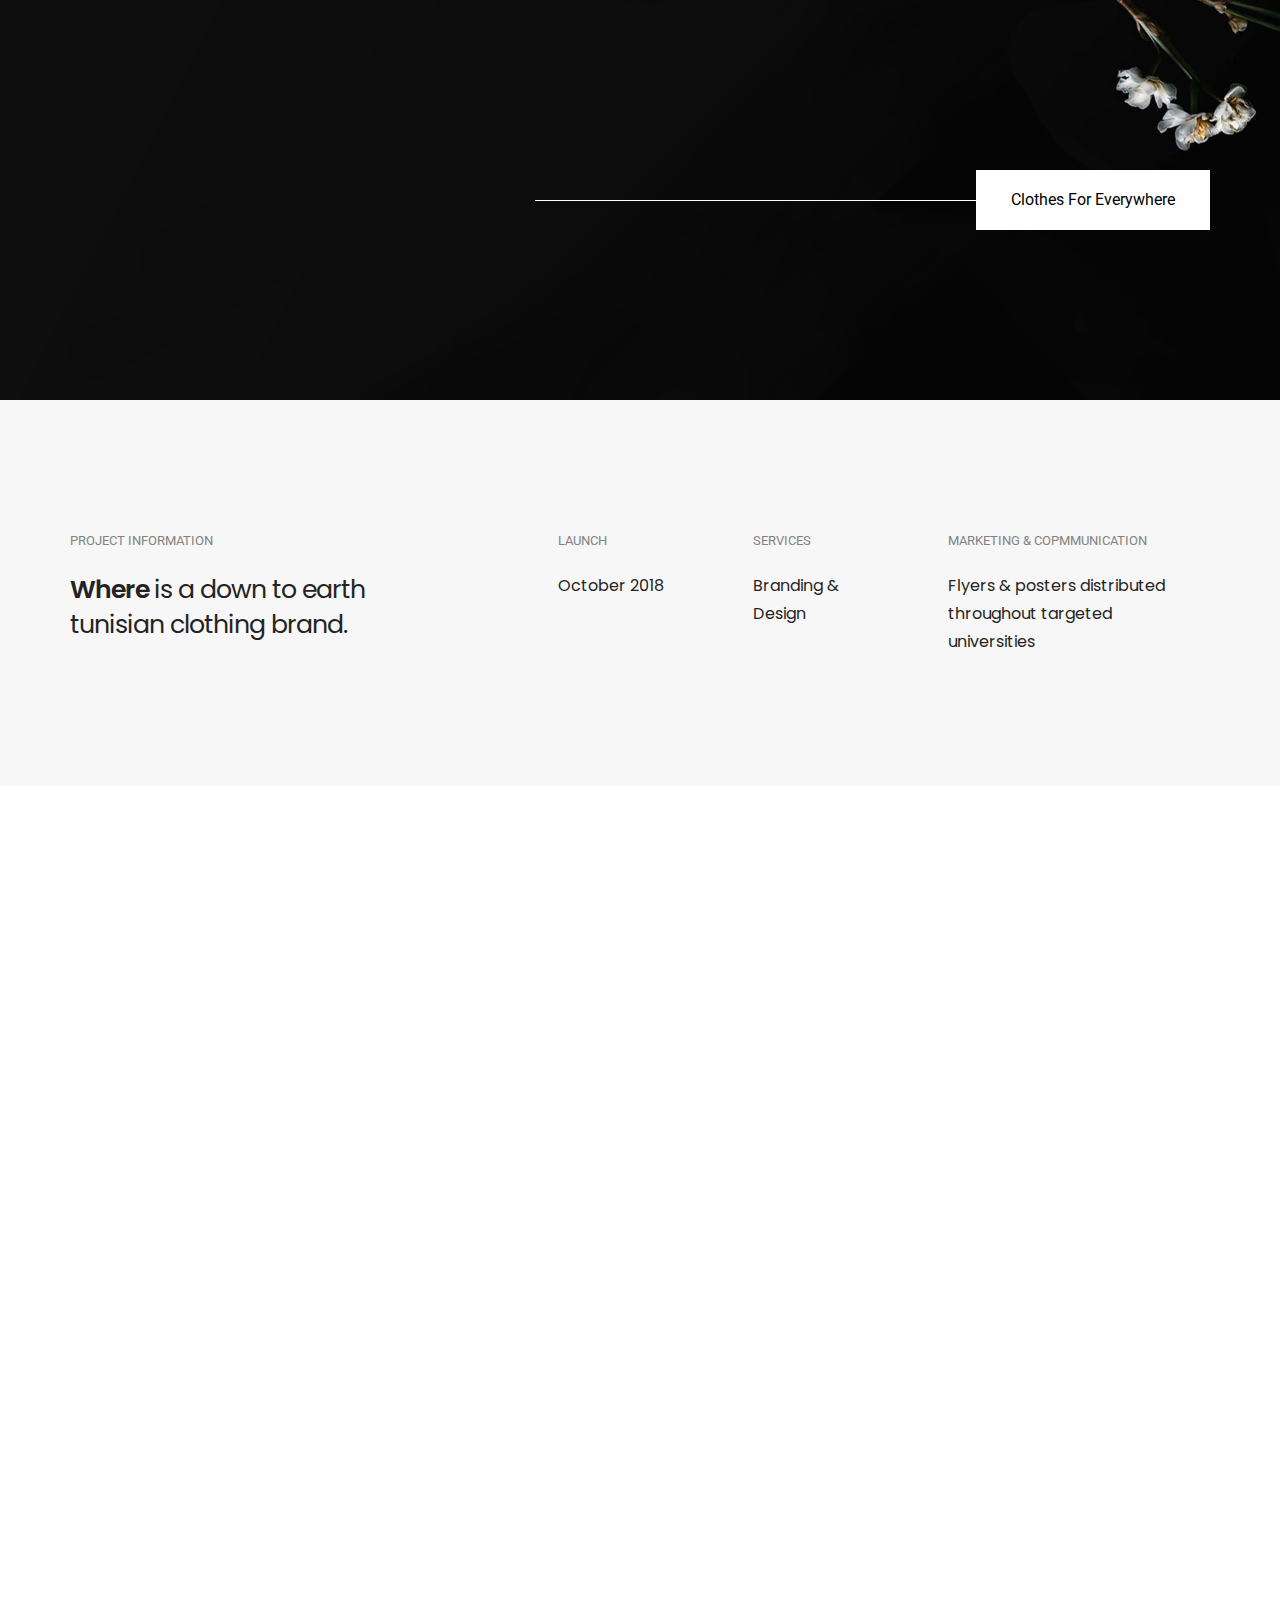
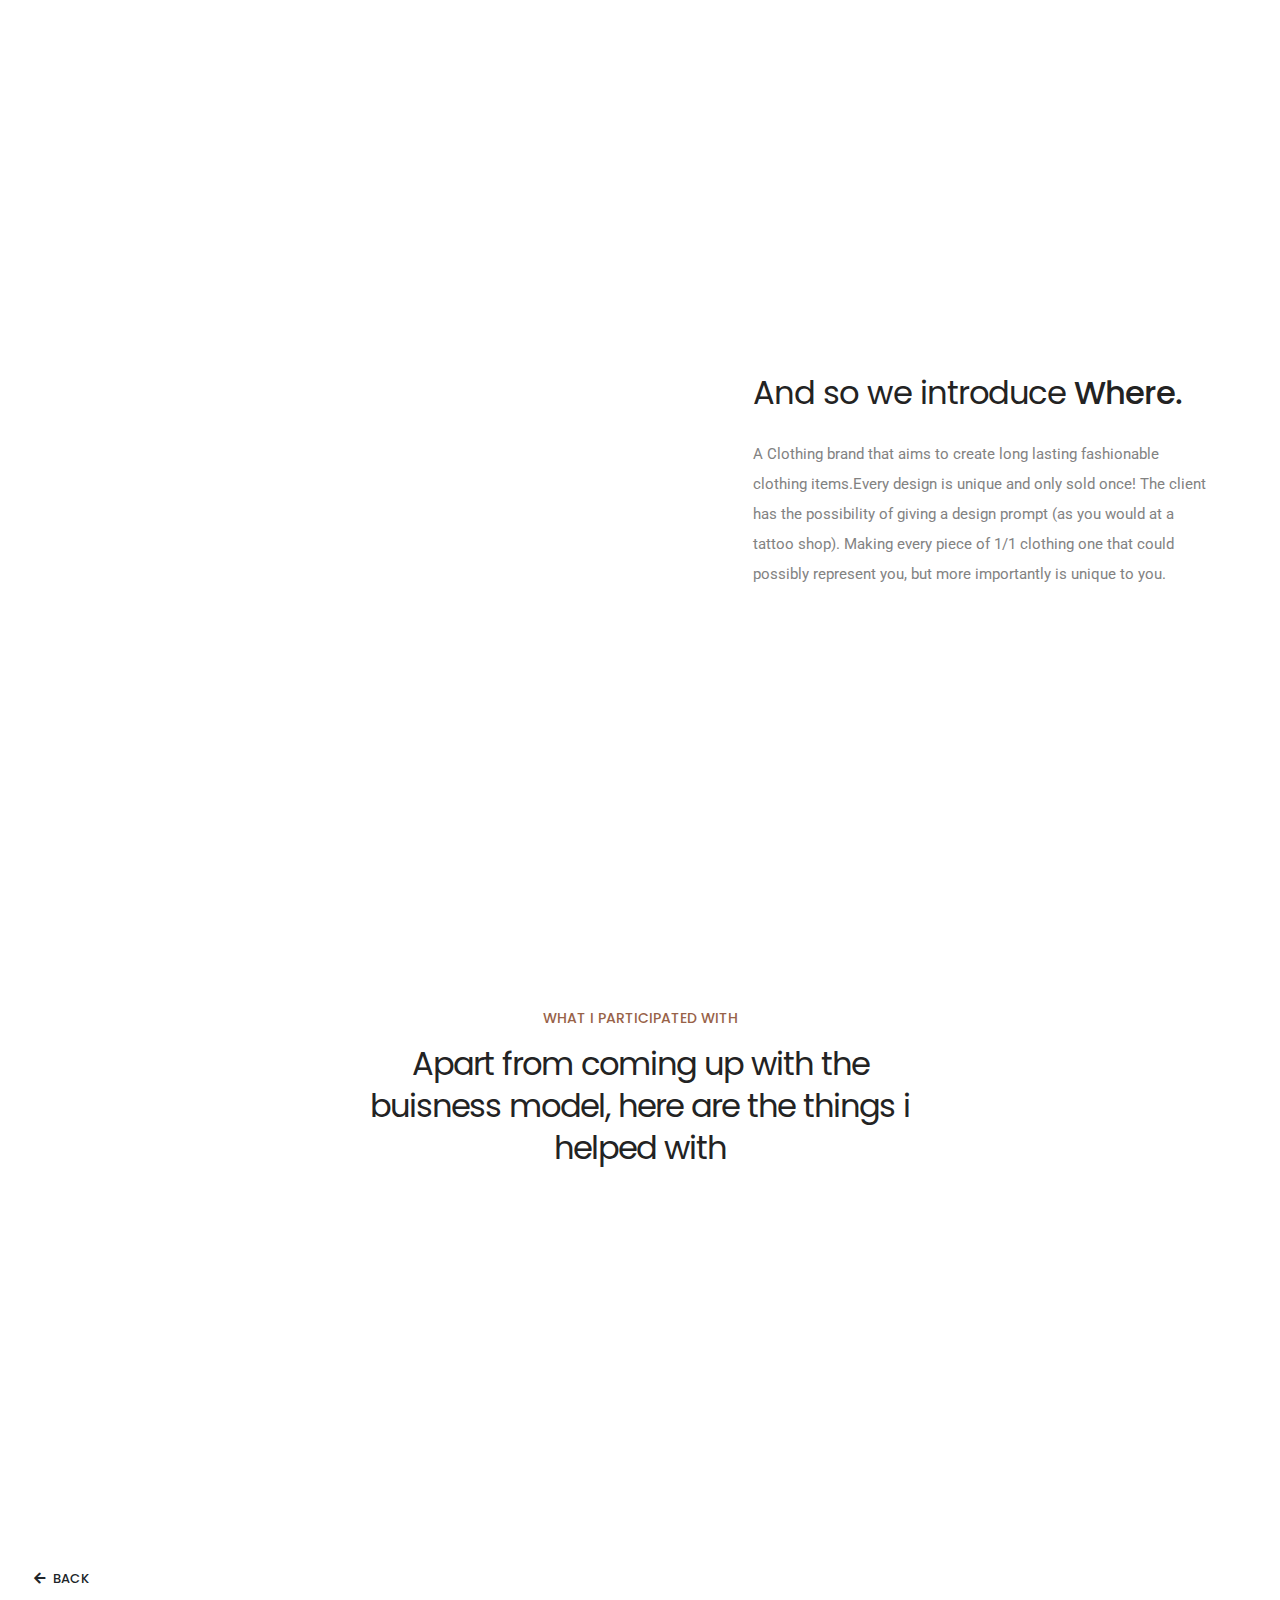
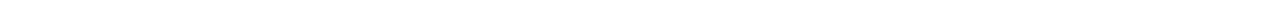
==== commit 0ff0dd93: "Update Where.html" ====
--- a/Where.html
+++ b/Where.html
@@ -27,7 +27,7 @@
         </header>
         <!-- end header -->
         <!-- start banner section -->
-        <section class="d-flex flex-column justify-content-center h-400px cover-background lg-h-300px" style="background-image: url('where/black.jpg');">
+        <section class="d-flex flex-column justify-content-center h-400px cover-background lg-h-300px" style="background-image: url('Where/black.jpg');">
             <div class="container">
                 <div class="row align-items-center justify-content-center">
                     <div class="col-9 col-lg-4 col-sm-5 text-center xs-margin-30px-bottom">
@@ -184,4 +184,4 @@
         <script type="text/javascript" src="js/theme-vendors.min.js"></script>
         <script type="text/javascript" src="js/main.js"></script>
     </body>
-</html>+</html>
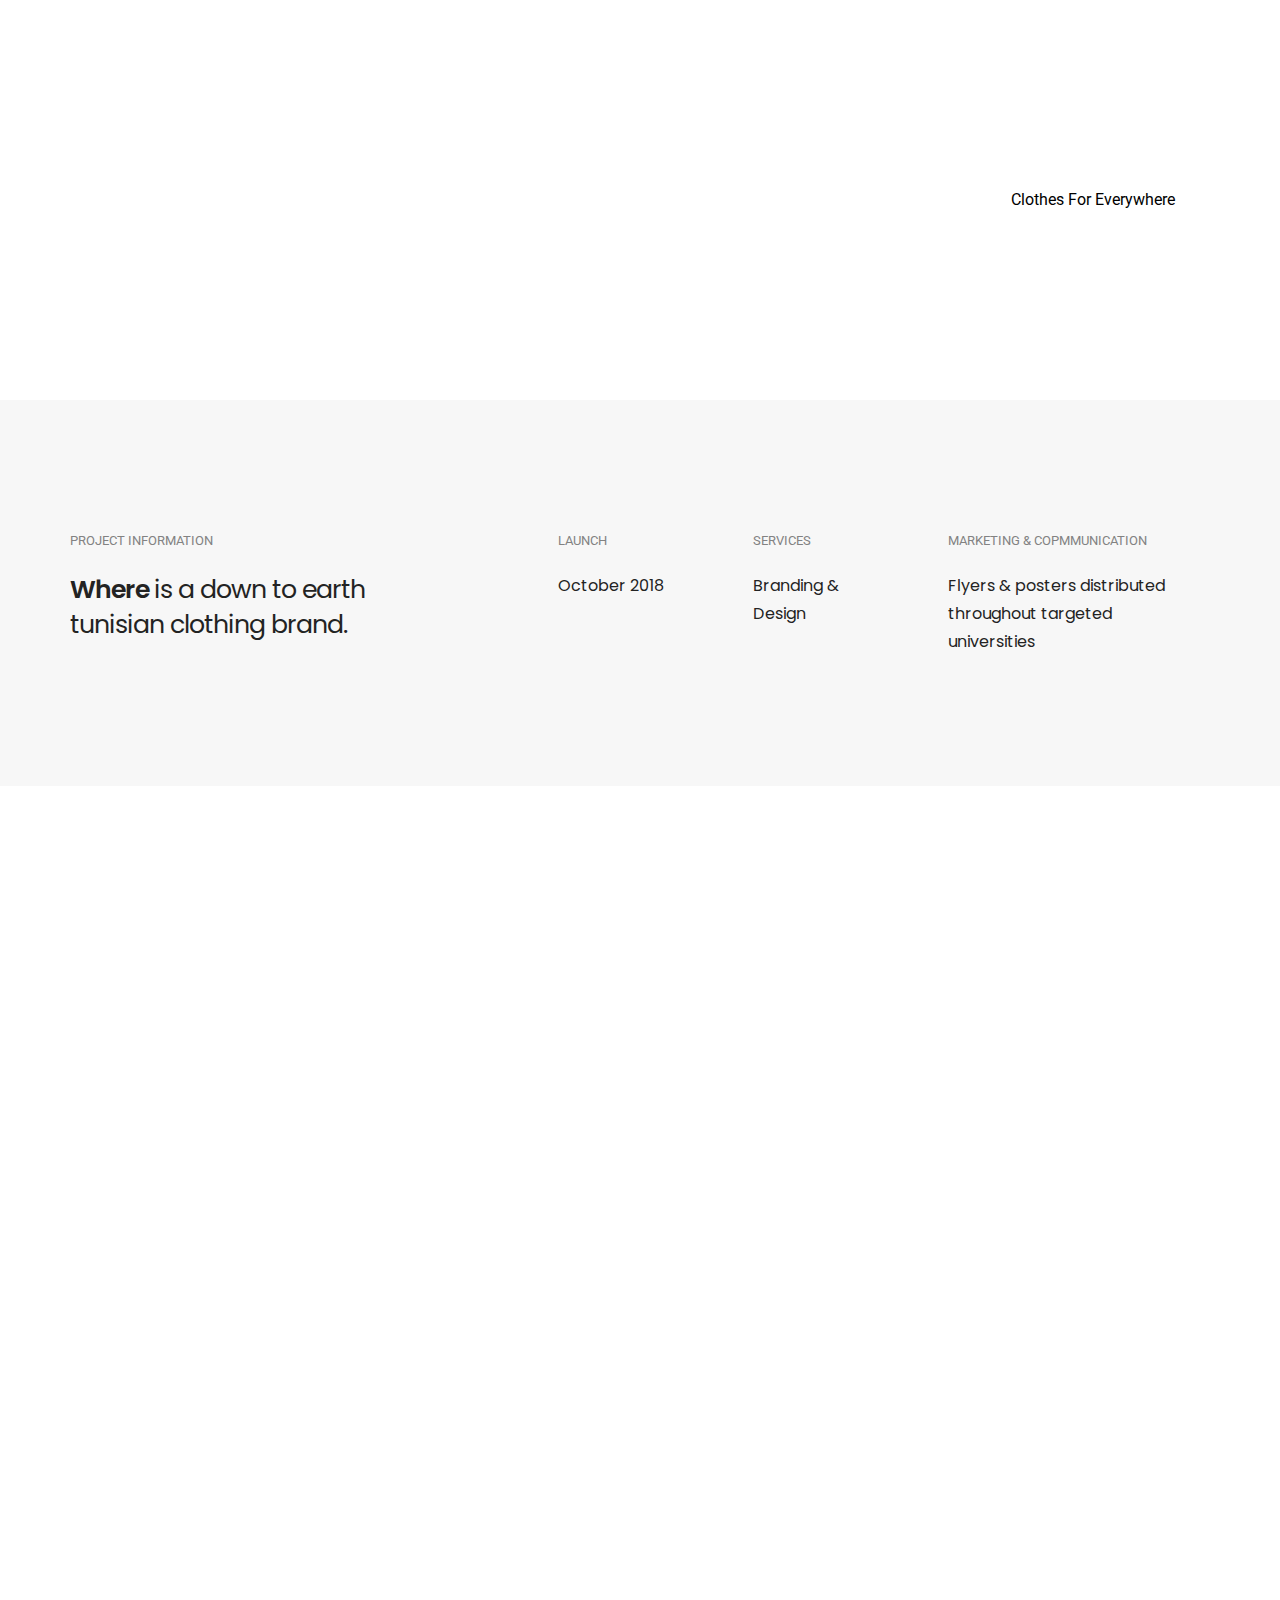
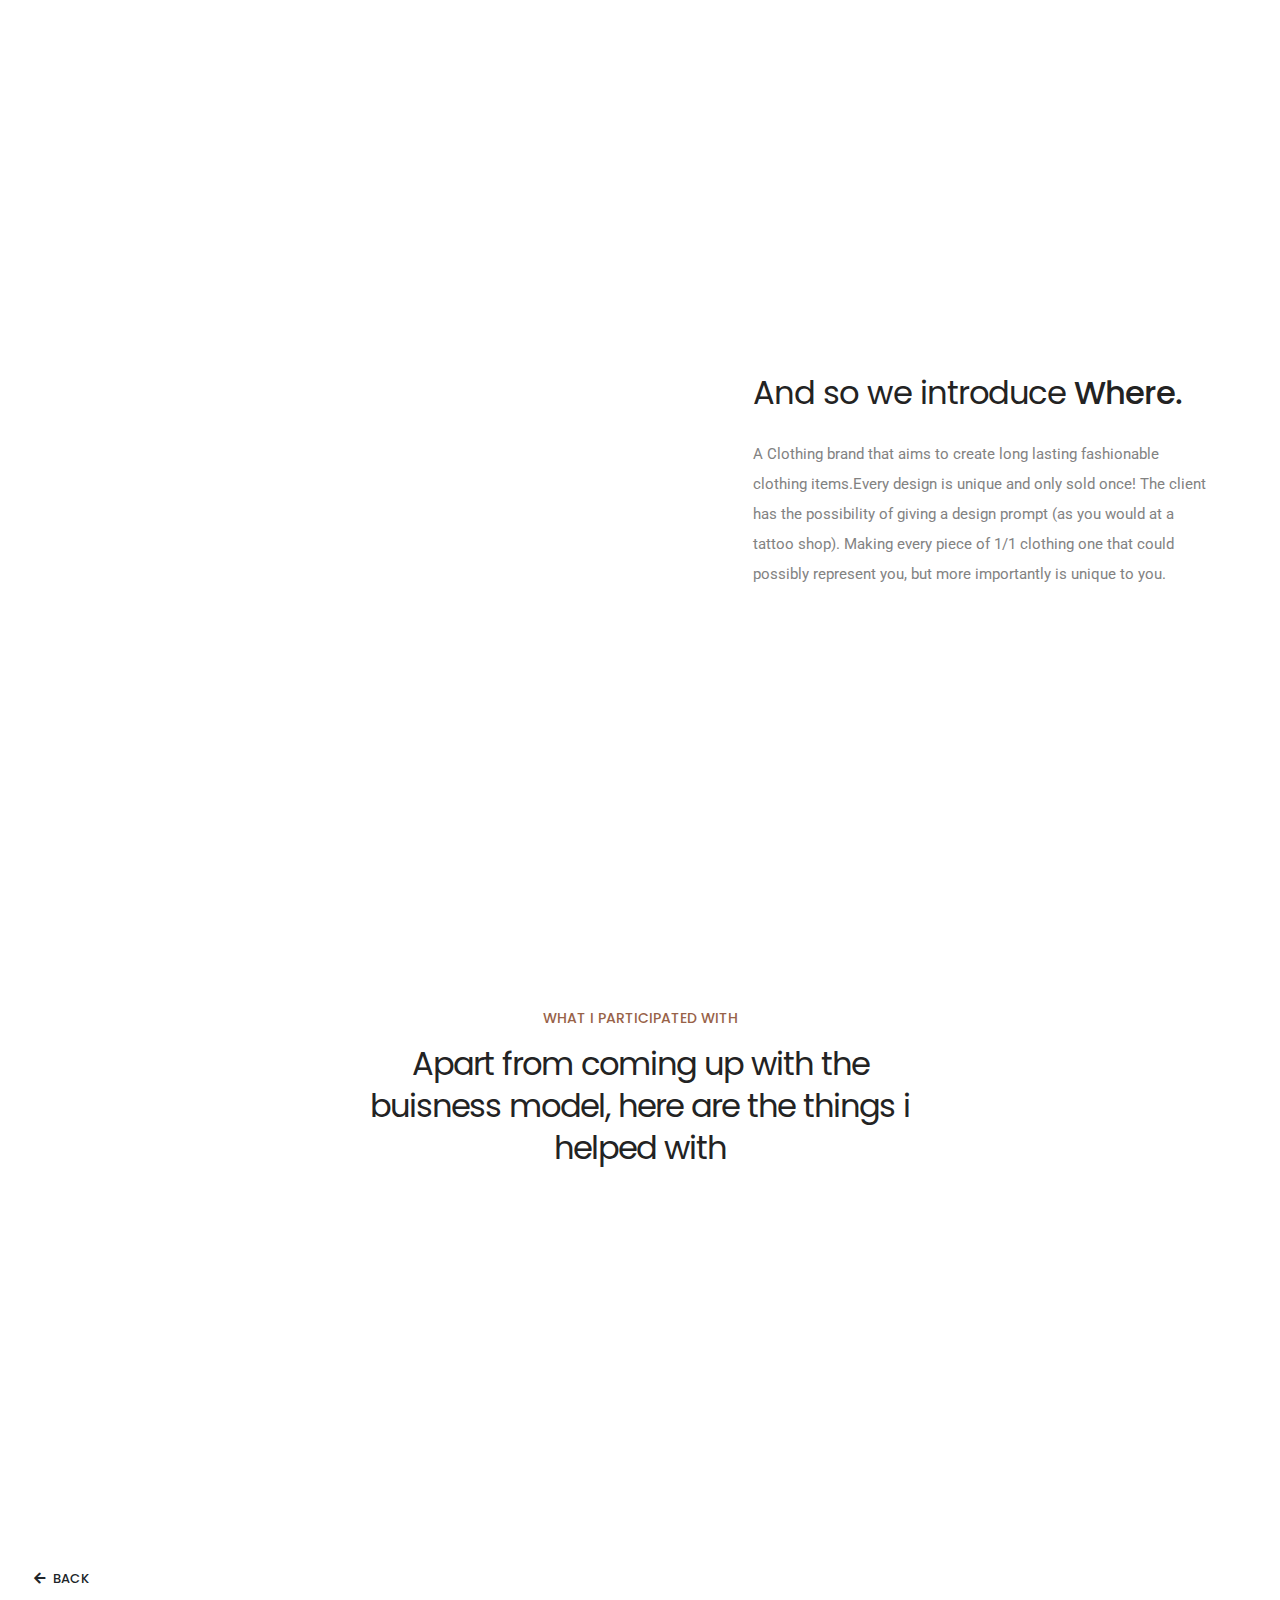
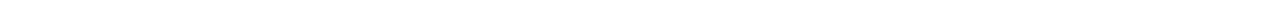
==== commit ef45d16a: "Update Where.html" ====
--- a/Where.html
+++ b/Where.html
@@ -27,7 +27,7 @@
         </header>
         <!-- end header -->
         <!-- start banner section -->
-        <section class="d-flex flex-column justify-content-center h-400px cover-background lg-h-300px" style="background-image: url('Where/black.jpg');">
+        <section class="d-flex flex-column justify-content-center h-400px cover-background lg-h-300px" style="background-image: url('where/black.jpg');">
             <div class="container">
                 <div class="row align-items-center justify-content-center">
                     <div class="col-9 col-lg-4 col-sm-5 text-center xs-margin-30px-bottom">
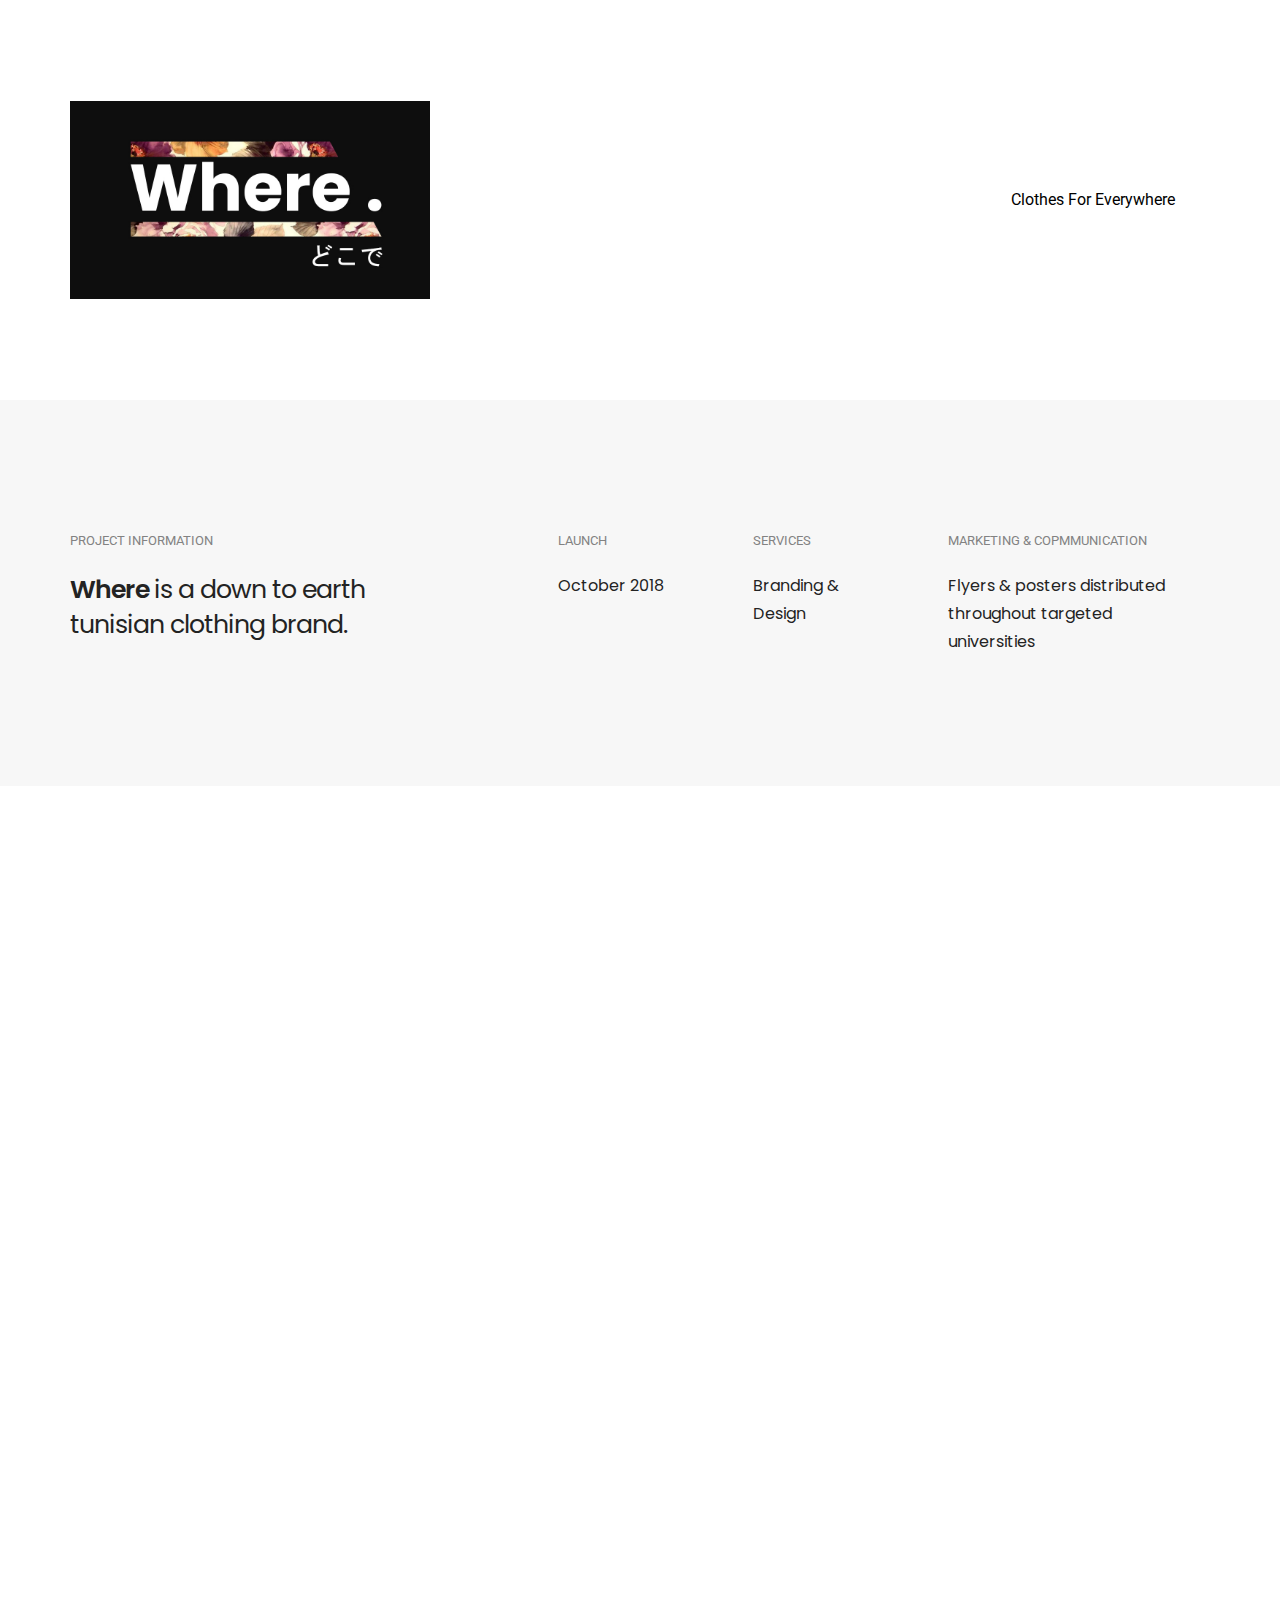
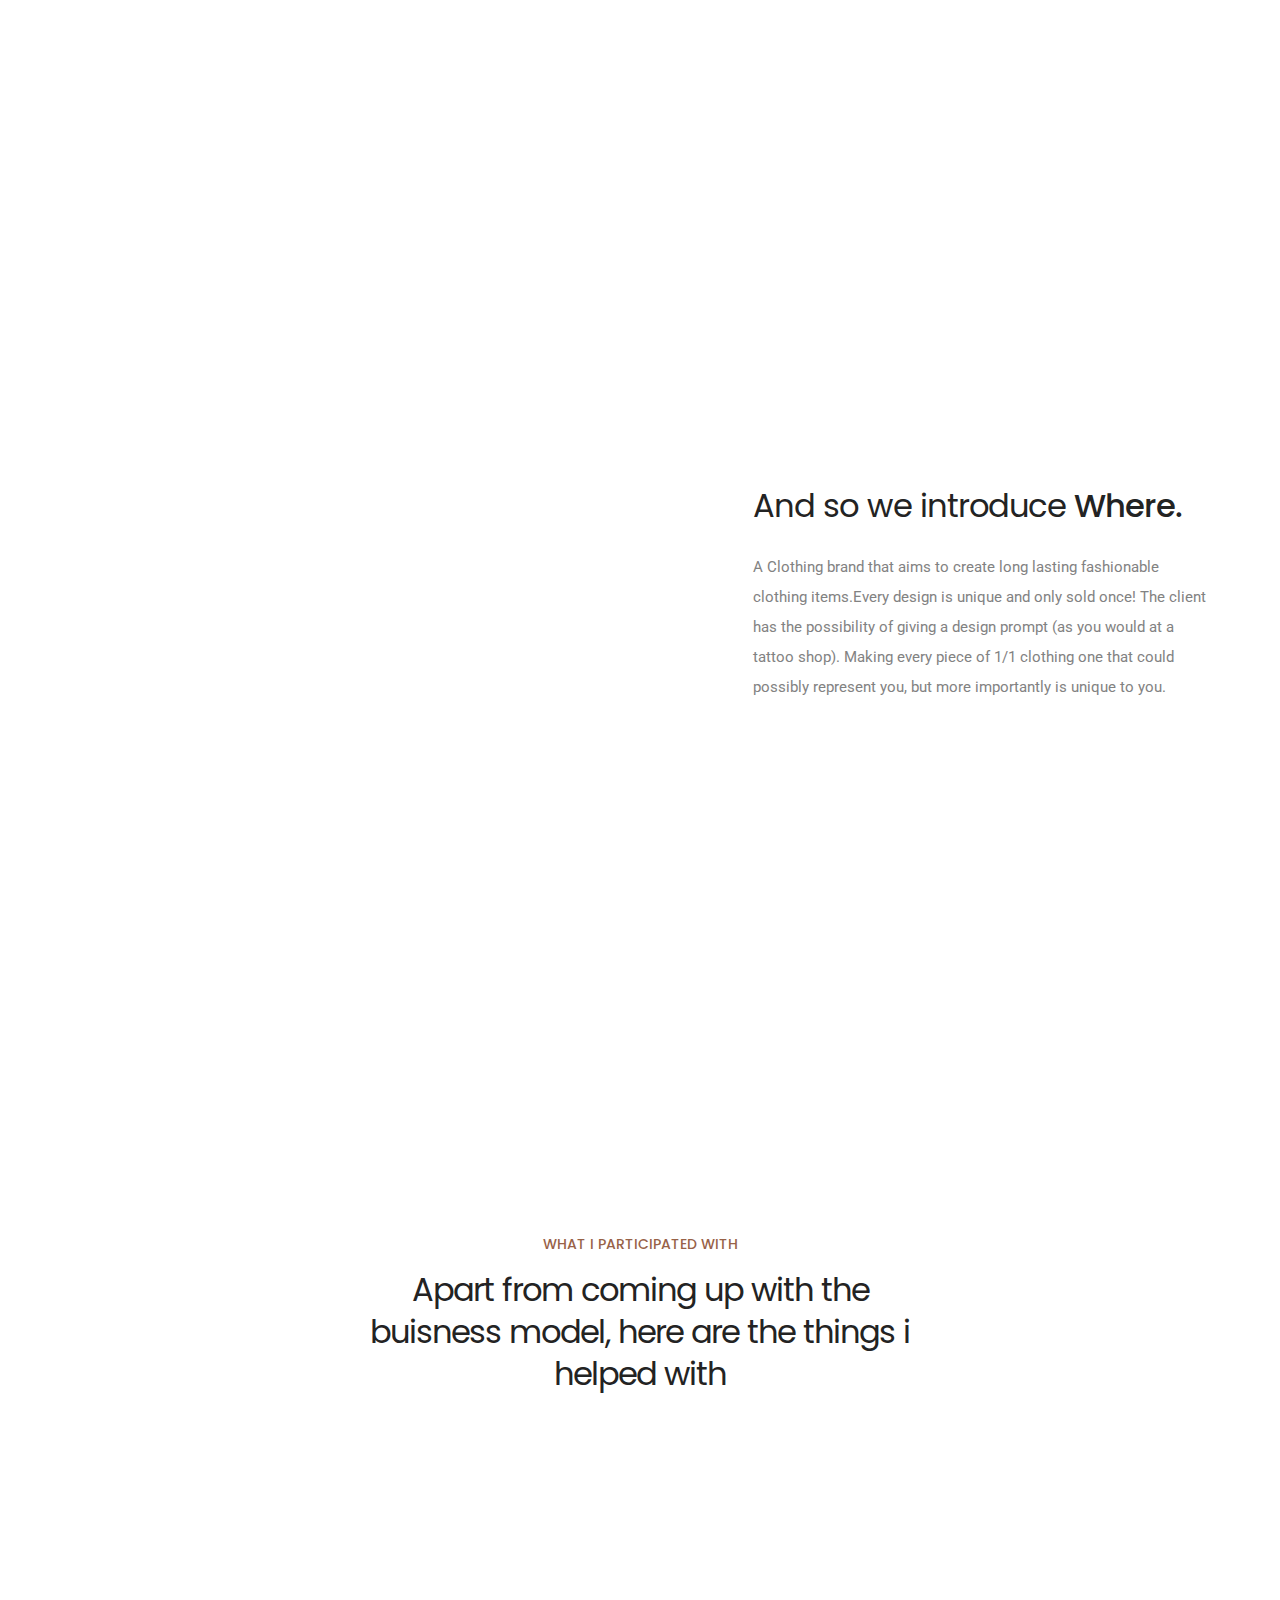
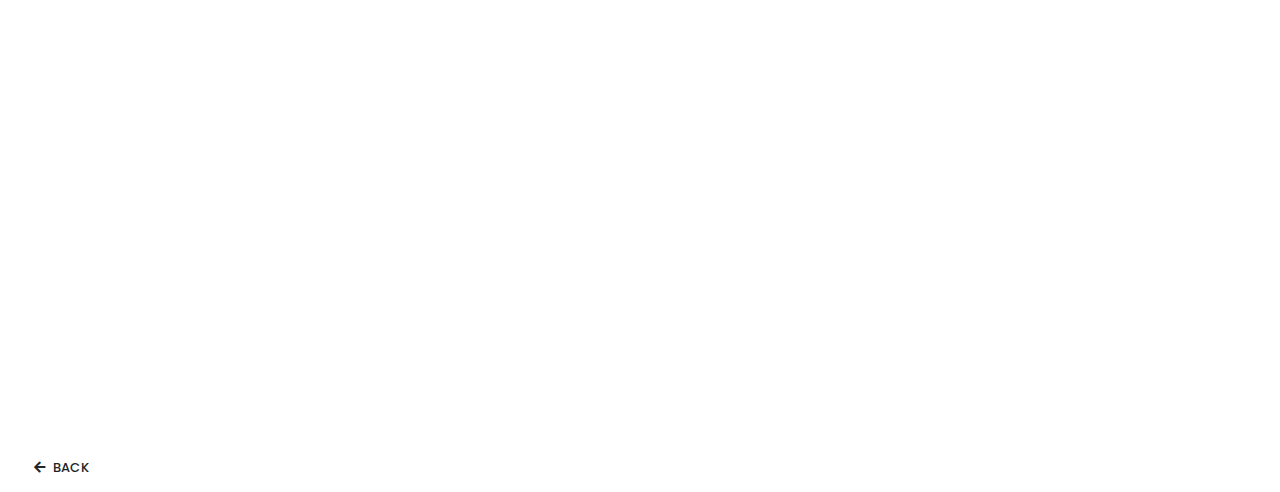
==== commit d8c46c05: "Update Where.html" ====
--- a/Where.html
+++ b/Where.html
@@ -31,7 +31,7 @@
             <div class="container">
                 <div class="row align-items-center justify-content-center">
                     <div class="col-9 col-lg-4 col-sm-5 text-center xs-margin-30px-bottom">
-                        <img src="where/logo.jpg" alt=""/>
+                        <img src="Where/logo.jpg" alt=""/>
                     </div>
                     <div class="col-10 col-lg-8 col-sm-7">
                         <div class="position-relative text-center text-sm-right">
@@ -71,7 +71,7 @@
         <section class="overflow-visible position-relative padding-eight-lr xl-padding-five-lr lg-padding-three-lr xs-padding-15px-lr">
             <div class="container-fluid">
                 <div class="row">
-                    <div class="col-12 fix-background overlap-section text-center one-fourth-screen xs-h-300px" style="background-image: url('where/mockup.png');"></div>
+                    <div class="col-12 fix-background overlap-section text-center one-fourth-screen xs-h-300px" style="background-image: url('Where/mockup.png');"></div>
                 </div>
             </div>
         </section>
@@ -97,7 +97,7 @@
         
             <div class="container">
                 <div class="row align-items-center">
-                    <div class="col-12 col-xl-6 col-md-5 sm-margin-30px-bottom wow animate__fadeInLeft"><img src="where/tleft.png" alt=""/></div>
+                    <div class="col-12 col-xl-6 col-md-5 sm-margin-30px-bottom wow animate__fadeInLeft"><img src="Where/tleft.png" alt=""/></div>
                     <div class="col-12 col-xl-5 col-lg-6 offset-lg-1 col-md-7">
                         <h5 class="alt-font text-extra-dark-gray">And so we introduce  <span class="font-weight-500">Where.</span></h5>
                         <p class="margin-4-half-rem-bottom">A Clothing brand that aims to create long lasting fashionable clothing items.Every design is unique and only sold once! The client has the possibility of giving a design prompt (as you would at a tattoo shop). Making every piece of 1/1 clothing one that could possibly represent you, but more importantly is unique to you.</p>
@@ -139,7 +139,7 @@
                     <!-- start services item -->
                     <div class="col md-margin-30px-bottom xs-margin-15px-bottom wow animate__fadeInLeft" data-wow-delay="0.4s">
                         <div class="bg-light-gray last-paragraph-no-margin">
-                            <img src="where/bag.png" alt="" />
+                            <img src="Where/bag.png" alt="" />
                             <div class="text-center position-relative padding-3-half-rem-all md-padding-2-half-rem-all">
                                 <span class="alt-font text-extra-dark-gray font-weight-500 margin-10px-bottom d-block">Branding and communication</span>
                                 <p>I handeled the branding and the overall marketing</p>
@@ -150,7 +150,7 @@
                     <!-- start services item -->
                     <div class="col md-margin-30px-bottom xs-margin-15px-bottom wow animate__fadeInLeft" data-wow-delay="0.2s">
                         <div class="bg-light-gray last-paragraph-no-margin">
-                            <img src="where/card.png" alt="" />
+                            <img src="Where/card.png" alt="" />
                             <div class="text-center position-relative padding-3-half-rem-all md-padding-2-half-rem-all">
                                 <span class="alt-font text-extra-dark-gray font-weight-500 margin-10px-bottom d-block">The hiring and planning</span>
                                 <p>As multiple designers were needed to handle demand</p>
@@ -161,7 +161,7 @@
                     <!-- start services item -->
                     <div class="col wow animate__fadeInLeft">
                         <div class="bg-light-gray last-paragraph-no-margin">
-                            <img src="where/t2.png" alt="" />
+                            <img src="Where/t2.png" alt="" />
                             <div class="text-center position-relative padding-3-half-rem-all md-padding-2-half-rem-all">
                                 <span class="alt-font text-extra-dark-gray font-weight-500 margin-10px-bottom d-block">T-shirt designs</span>
                                 <p>Whether on demand or not i handle a big part of the t-shirt designs</p>
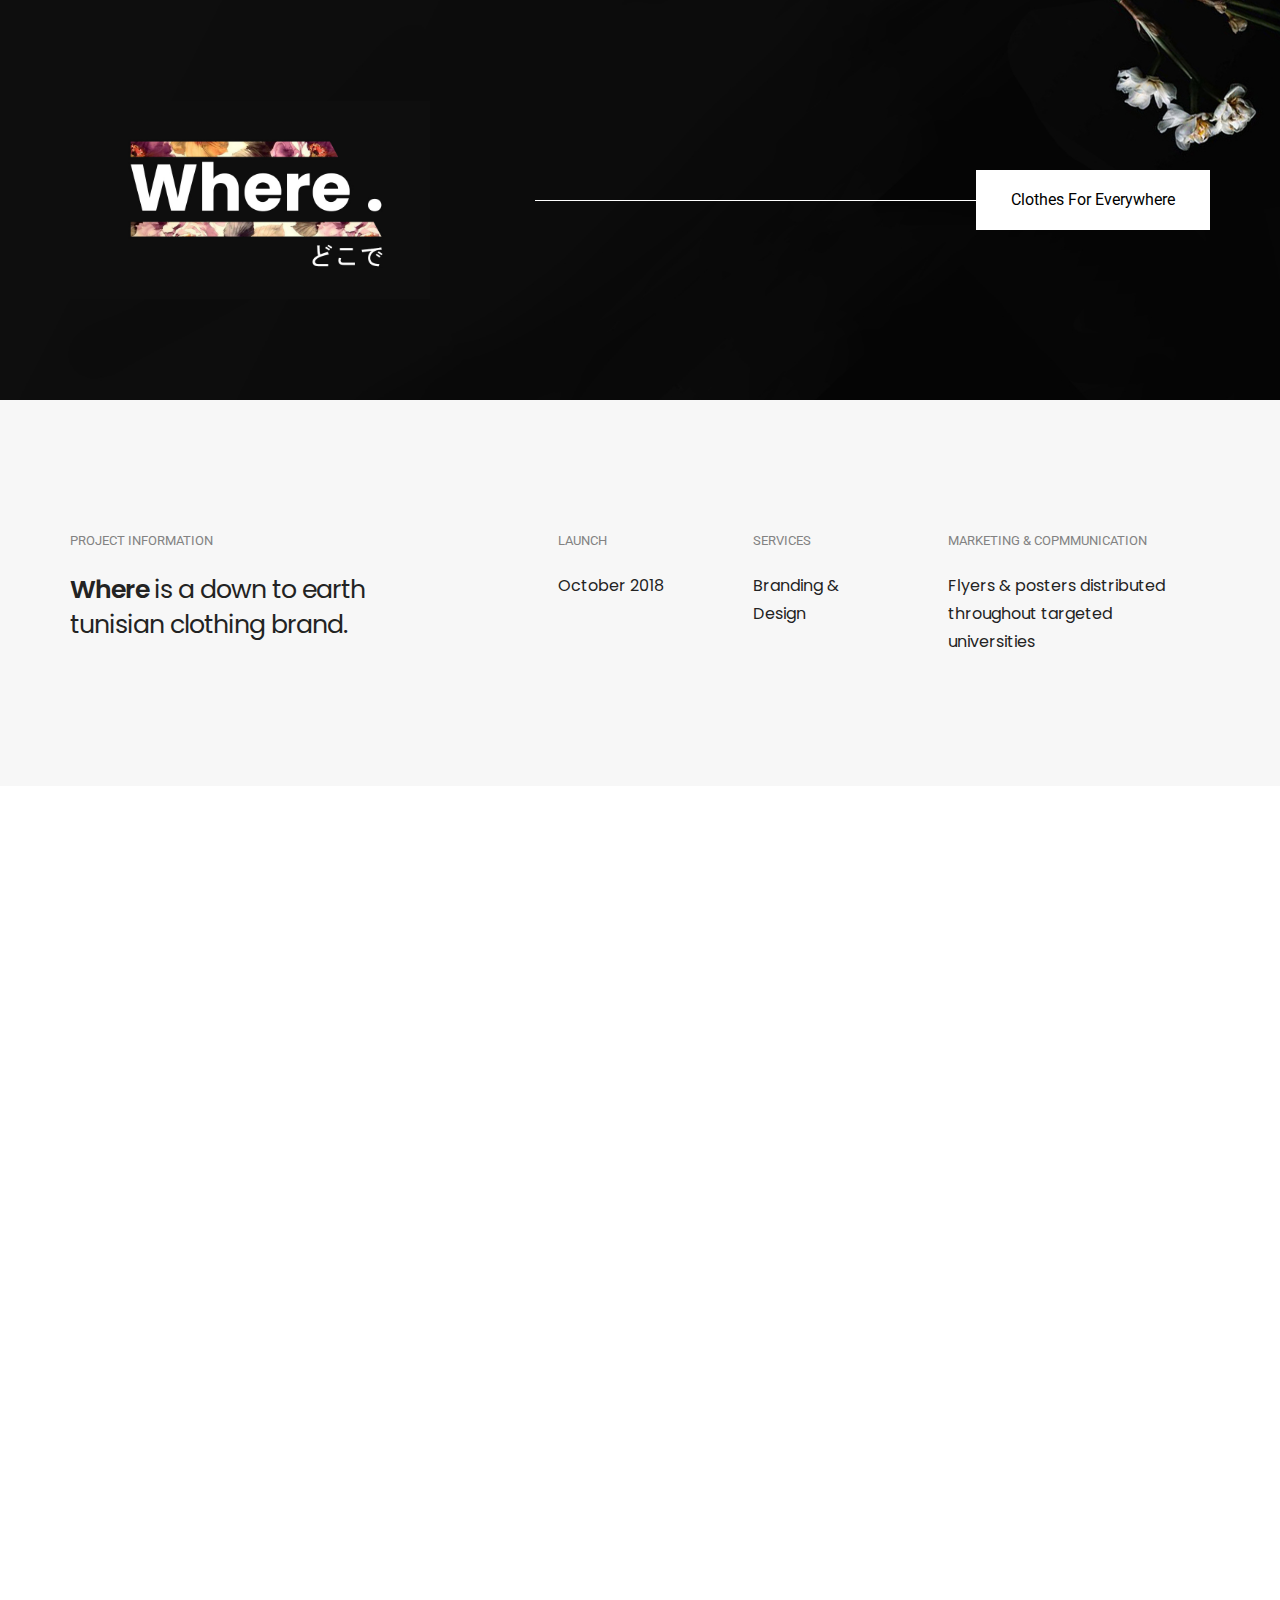
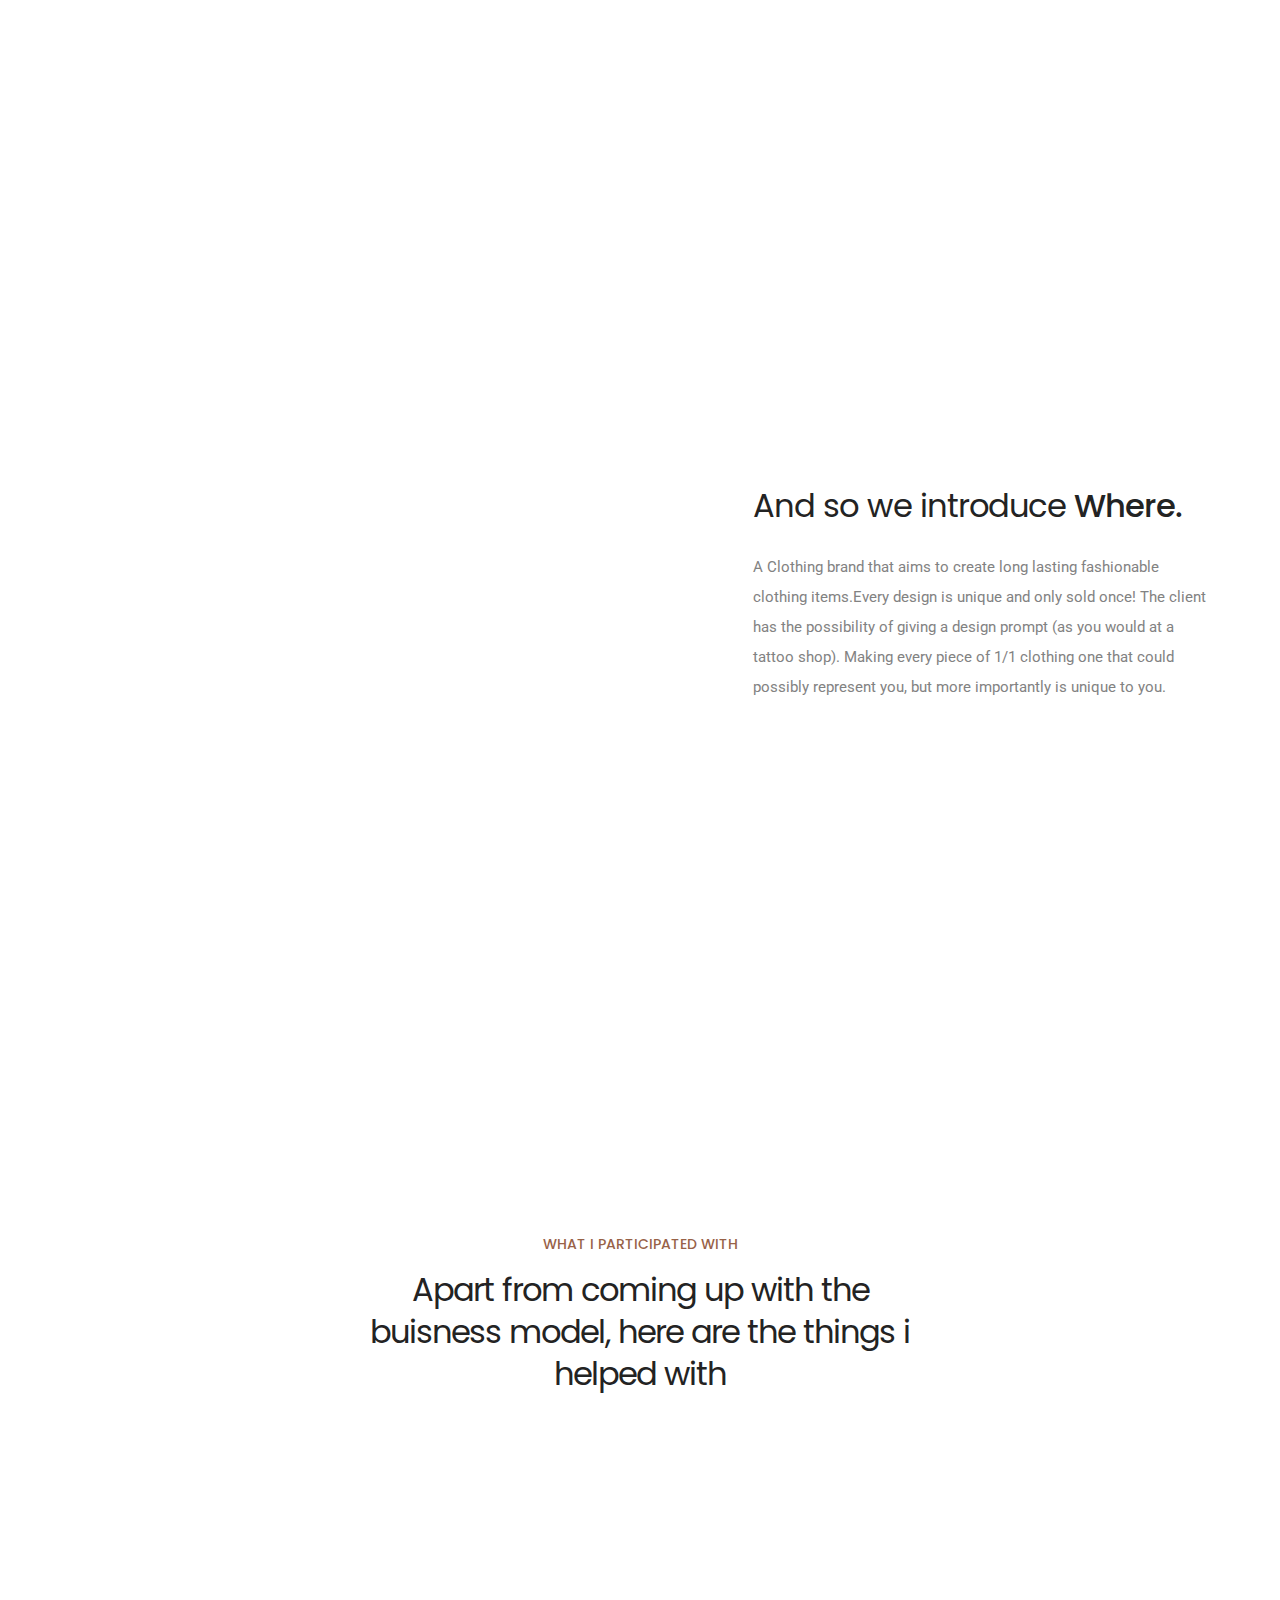
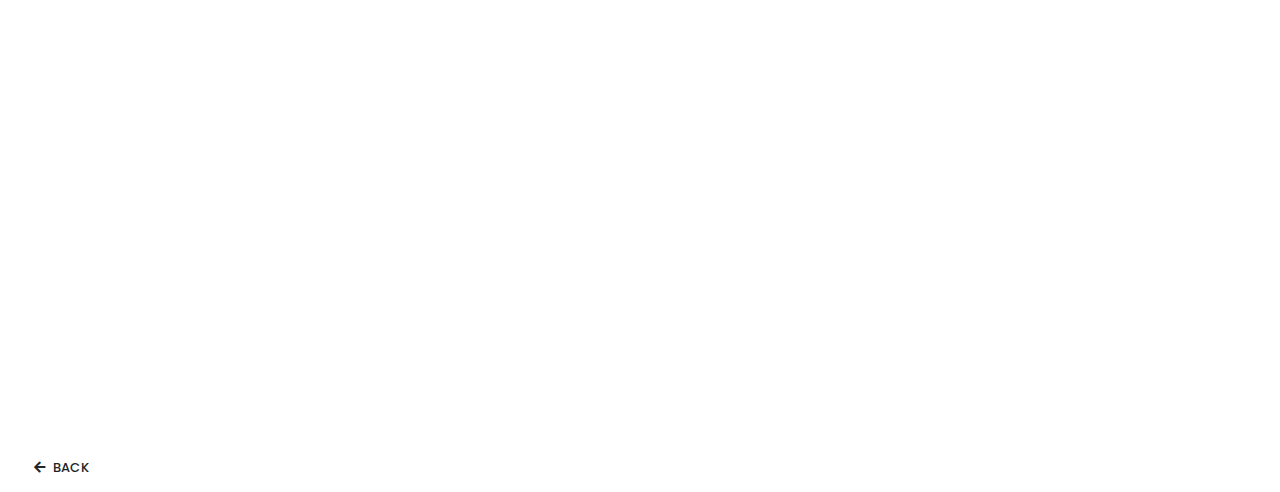
==== commit a1ac1b6a: "Update Where.html" ====
--- a/Where.html
+++ b/Where.html
@@ -27,7 +27,7 @@
         </header>
         <!-- end header -->
         <!-- start banner section -->
-        <section class="d-flex flex-column justify-content-center h-400px cover-background lg-h-300px" style="background-image: url('where/black.jpg');">
+        <section class="d-flex flex-column justify-content-center h-400px cover-background lg-h-300px" style="background-image: url('Where/black.jpg');">
             <div class="container">
                 <div class="row align-items-center justify-content-center">
                     <div class="col-9 col-lg-4 col-sm-5 text-center xs-margin-30px-bottom">
